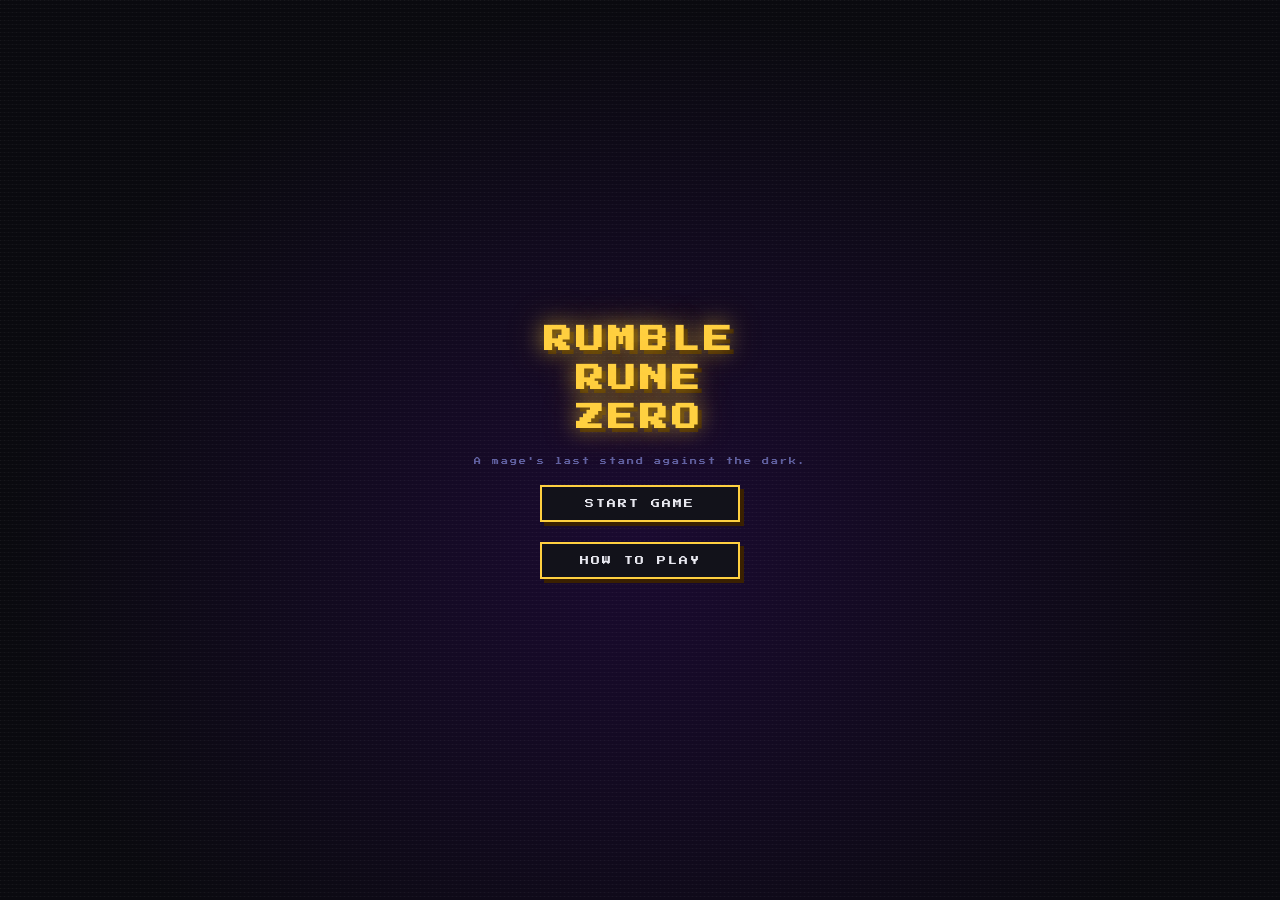
==== RumbleRuneZero.html @ 47ec1a27 "replaced the grass block with a new grass sprite design" ====
<!DOCTYPE html>
<html lang="en">
<head>
  <meta charset="UTF-8" />
  <meta name="viewport" content="width=device-width, initial-scale=1.0" />
  <title>Rumble Rune Zero</title>
  <link href="https://fonts.googleapis.com/css2?family=Press+Start+2P&display=swap" rel="stylesheet" />
  <style>
/* ============================================================
   RUMBLE RUNE ZERO — style.css
   Aesthetic: Pixel-art dungeon, dark stone palette,
   glowing rune accents. Press Start 2P font throughout.
   ============================================================ */

/* ---------- CSS Variables ---------- */
:root {
  --bg-deep:      #0a0a0f;
  --bg-panel:     #12121a;
  --bg-border:    #2a2a3a;
  --bg-tile:      #1a1a28;

  --col-fire:     #ff6030;
  --col-water:    #30aaff;
  --col-grass:    #40d060;
  --col-dark:     #9060d0;

  --col-hp-full:  #40d060;
  --col-hp-mid:   #e0b020;
  --col-hp-low:   #e03030;
  --col-rage:     #ff2020;

  --col-gold:     #ffd040;
  --col-white:    #e8e8f0;
  --col-muted:    #6060a0;

  --font-main:    'Press Start 2P', monospace;

  --tile-size:    64px;
  --grid-size:    448px;
}

/* ---------- Reset & Base ---------- */
*, *::before, *::after { box-sizing: border-box; margin: 0; padding: 0; }

html, body {
  width: 100%; height: 100%;
  background: var(--bg-deep);
  color: var(--col-white);
  font-family: var(--font-main);
  font-size: 8px;
  image-rendering: pixelated;
  overflow: hidden;
  user-select: none;
}

/* ---------- Screen Manager ---------- */
.screen {
  position: fixed;
  inset: 0;
  display: none;
  align-items: center;
  justify-content: center;
  flex-direction: column;
}
.screen.active { display: flex; }

/* ---------- MAIN MENU ---------- */
#screen-menu {
  background:
    repeating-linear-gradient(
      0deg,
      transparent,
      transparent 3px,
      rgba(255,255,255,0.015) 3px,
      rgba(255,255,255,0.015) 4px
    ),
    radial-gradient(ellipse at 50% 60%, #1a0a30 0%, #0a0a0f 70%);
}

.menu-bg-overlay {
  position: absolute;
  inset: 0;
  background: url("data:image/svg+xml,%3Csvg width='4' height='4' viewBox='0 0 4 4' xmlns='http://www.w3.org/2000/svg'%3E%3Crect width='1' height='1' fill='rgba(255,255,255,0.04)'/%3E%3C/svg%3E")
    repeat;
  pointer-events: none;
}

.menu-content {
  position: relative;
  text-align: center;
  display: flex;
  flex-direction: column;
  align-items: center;
  gap: 20px;
}

.game-title {
  font-size: 28px;
  line-height: 1.4;
  color: var(--col-gold);
  text-shadow:
    0 0 20px rgba(255, 208, 64, 0.6),
    0 0 40px rgba(255, 208, 64, 0.3),
    4px 4px 0 #3a2000;
  letter-spacing: 4px;
  animation: title-pulse 3s ease-in-out infinite;
}

@keyframes title-pulse {
  0%, 100% { text-shadow: 0 0 20px rgba(255,208,64,0.6), 0 0 40px rgba(255,208,64,0.3), 4px 4px 0 #3a2000; }
  50%       { text-shadow: 0 0 30px rgba(255,208,64,0.9), 0 0 60px rgba(255,208,64,0.5), 4px 4px 0 #3a2000; }
}

.menu-subtitle {
  font-size: 7px;
  color: var(--col-muted);
  letter-spacing: 2px;
}

/* ---------- Pixel Buttons ---------- */
.btn-pixel {
  font-family: var(--font-main);
  font-size: 9px;
  color: var(--col-white);
  background: var(--bg-panel);
  border: 2px solid var(--col-gold);
  padding: 12px 24px;
  cursor: pointer;
  letter-spacing: 2px;
  box-shadow: 4px 4px 0 #3a2000;
  transition: transform 0.05s, box-shadow 0.05s;
  image-rendering: pixelated;
  min-width: 200px;
}
.btn-pixel:hover {
  background: #1e1a08;
  color: var(--col-gold);
  transform: translate(-2px, -2px);
  box-shadow: 6px 6px 0 #3a2000;
}
.btn-pixel:active {
  transform: translate(2px, 2px);
  box-shadow: 2px 2px 0 #3a2000;
}
.btn-pixel.secondary {
  border-color: var(--col-muted);
  box-shadow: 4px 4px 0 #1a1a2a;
  font-size: 8px;
}
.btn-pixel.secondary:hover {
  color: var(--col-muted);
  background: #0e0e18;
  box-shadow: 6px 6px 0 #1a1a2a;
}

/* ---------- HOW TO PLAY ---------- */
#screen-howto { background: var(--bg-deep); }

.howto-box {
  background: var(--bg-panel);
  border: 2px solid var(--bg-border);
  padding: 32px;
  max-width: 540px;
  width: 90%;
  box-shadow: 6px 6px 0 #000;
  display: flex;
  flex-direction: column;
  gap: 20px;
}

.section-title {
  font-size: 12px;
  color: var(--col-gold);
  letter-spacing: 3px;
  text-align: center;
}

.howto-list {
  list-style: none;
  display: flex;
  flex-direction: column;
  gap: 12px;
  line-height: 1.8;
  font-size: 7px;
  color: #b0b0c8;
}
.howto-list li::before { content: "▸ "; color: var(--col-gold); }

.highlight        { color: var(--col-gold); }
.highlight.fire   { color: var(--col-fire); }
.highlight.water  { color: var(--col-water); }
.highlight.grass  { color: var(--col-grass); }
.highlight.dark   { color: var(--col-dark); }
.highlight.rage   { color: var(--col-rage); }

/* ---------- GAMEPLAY SCREEN ---------- */
#screen-game {
  flex-direction: column;
  justify-content: flex-start;
  align-items: center;
  padding: 8px 0;
  gap: 6px;
  overflow-y: auto;
  background:
    repeating-linear-gradient(
      90deg,
      transparent,
      transparent 63px,
      rgba(255,255,255,0.015) 63px,
      rgba(255,255,255,0.015) 64px
    ),
    repeating-linear-gradient(
      0deg,
      transparent,
      transparent 63px,
      rgba(255,255,255,0.015) 63px,
      rgba(255,255,255,0.015) 64px
    ),
    var(--bg-deep);
}

/* -- Monster Area -- */
#monster-area {
  width: min(calc(var(--grid-size) + 84px), 96vw);
  background: var(--bg-panel);
  border: 2px solid var(--bg-border);
  padding: 8px 12px;
  display: flex;
  flex-direction: column;
  gap: 5px;
  position: relative;
  box-shadow: 0 4px 0 #000;
}

#monster-info {
  display: flex;
  align-items: center;
  gap: 10px;
}

#monster-name {
  font-size: clamp(7px, 2vw, 10px);
  color: var(--col-white);
  letter-spacing: 2px;
  transition: color 0.3s;
}
#monster-name.rage { color: var(--col-rage); animation: rage-flicker 0.4s infinite; }

@keyframes rage-flicker {
  0%, 100% { opacity: 1; }
  50%       { opacity: 0.7; }
}

.type-badge {
  font-size: 6px;
  padding: 3px 6px;
  border: 1px solid currentColor;
  border-radius: 0;
  letter-spacing: 1px;
}
.type-badge.fire  { color: var(--col-fire);  background: rgba(255,96,48,0.15); }
.type-badge.water { color: var(--col-water); background: rgba(48,170,255,0.15); }
.type-badge.grass { color: var(--col-grass); background: rgba(64,208,96,0.15); }
.type-badge.dark  { color: var(--col-dark);  background: rgba(144,96,208,0.15); }

/* Monster HP Bar */
#monster-hp-bar-wrap {
  position: relative;
  width: 100%;
  height: 12px;
  background: #0d0d15;
  border: 1px solid var(--bg-border);
}
#monster-hp-bar {
  height: 100%;
  width: 100%;
  background: var(--col-hp-full);
  transition: width 0.25s ease, background-color 0.25s;
}
#monster-hp-text {
  position: absolute;
  right: 4px;
  top: 50%;
  transform: translateY(-50%);
  font-size: 6px;
  color: var(--col-white);
  text-shadow: 1px 1px 0 #000;
}

/* Monster Sprite */
#monster-sprite-wrap {
  display: flex;
  justify-content: center;
  padding: 2px 0;
}
#monster-canvas {
  image-rendering: pixelated;
  width: 80px;
  height: 80px;
}

/* Mage HP (now inside monster-area) */
#mage-hp-section {
  display: flex;
  flex-direction: column;
  gap: 3px;
}
#mage-hp-bar-wrap {
  position: relative;
  width: 100%;
  height: 12px;
  background: #0d0d15;
  border: 1px solid var(--bg-border);
}
#mage-hp-bar {
  height: 100%;
  width: 100%;
  background: var(--col-hp-full);
  transition: width 0.25s ease, background-color 0.25s;
}
#mage-hp-text {
  position: absolute;
  right: 4px;
  top: 50%;
  transform: translateY(-50%);
  font-size: 6px;
  color: var(--col-white);
  text-shadow: 1px 1px 0 #000;
}

/* Rage Indicator */
#rage-indicator {
  position: absolute;
  top: 8px;
  right: 10px;
  font-size: 7px;
  color: var(--col-rage);
  animation: rage-flicker 0.4s infinite;
}

/* -- Game Center: grid + tome panel side by side -- */
#game-center {
  display: flex;
  flex-direction: row;
  align-items: flex-start;
  gap: 6px;
}

/* -- Tome Panel (left of grid, vertical) -- */
#tome-panel {
  display: flex;
  flex-direction: column;
  gap: 6px;
  align-items: center;
}

#tome-slots {
  display: flex;
  flex-direction: column;
  gap: 6px;
}

.tome-slot {
  width: 72px;
  height: 72px;
  border: 2px dashed var(--bg-border);
  display: flex;
  align-items: center;
  justify-content: center;
  cursor: pointer;
  transition: border-color 0.15s, background 0.15s;
  position: relative;
  font-size: 6px;
  color: var(--col-muted);
  text-align: center;
  padding: 4px;
  line-height: 1.6;
  background: var(--bg-panel);
  box-shadow: 2px 2px 0 #000;
}
.tome-slot:empty::after { content: "EMPTY"; }
.tome-slot.filled {
  border-style: solid;
  border-color: var(--col-gold);
  background: rgba(255,208,64,0.07);
  color: var(--col-gold);
}
.tome-slot.filled:hover {
  background: rgba(255,208,64,0.15);
  border-color: #fff;
}

/* -- Grid -- */
#grid-wrap {
  position: relative;
  border: 2px solid var(--bg-border);
  box-shadow: 0 0 20px rgba(144,96,208,0.15), 0 4px 0 #000;
  /* Scale grid to fit screen width, leaving room for tome panel */
  width: min(448px, calc(96vw - 84px));
  height: min(448px, calc(96vw - 84px));
}
#grid-canvas {
  display: block;
  image-rendering: pixelated;
  cursor: pointer;
  width: 100%;
  height: 100%;
}

.label {
  font-size: 6px;
  color: var(--col-muted);
  letter-spacing: 2px;
}
#phase2-ui {
  display: flex;
  flex-direction: column;
  align-items: center;
  gap: 10px;
  padding: 10px 14px;
  background: rgba(144, 96, 208, 0.12);
  border: 2px solid var(--col-dark);
  animation: phase2-pulse 1s ease-in-out infinite;
  width: 100%;
}
#phase2-ui.hidden { display: none; }

@keyframes phase2-pulse {
  0%, 100% { border-color: var(--col-dark); box-shadow: 0 0 8px rgba(144,96,208,0.3); }
  50%       { border-color: #c090ff;         box-shadow: 0 0 20px rgba(144,96,208,0.7); }
}

.phase2-label {
  font-size: 9px;
  color: #c090ff;
  letter-spacing: 3px;
  text-align: center;
  text-shadow: 0 0 10px rgba(144,96,208,0.8);
  animation: phase2-pulse 1s ease-in-out infinite;
}

#phase2-sequence { display: flex; gap: 10px; align-items: center; }

.seq-rune {
  width: 48px;
  height: 48px;
  border: 3px solid var(--bg-border);
  display: flex;
  align-items: center;
  justify-content: center;
  font-size: 14px;
  font-family: var(--font-main);
  font-weight: bold;
  letter-spacing: 0;
  transition: opacity 0.2s;
}
.seq-rune.fire  { border-color: var(--col-fire);  color: var(--col-fire);  background: rgba(255,96,48,0.15);  box-shadow: 0 0 8px rgba(255,96,48,0.4); }
.seq-rune.water { border-color: var(--col-water); color: var(--col-water); background: rgba(48,170,255,0.15); box-shadow: 0 0 8px rgba(48,170,255,0.4); }
.seq-rune.grass { border-color: var(--col-grass); color: var(--col-grass); background: rgba(64,208,96,0.15);  box-shadow: 0 0 8px rgba(64,208,96,0.4); }
.seq-rune.matched { opacity: 0.25; box-shadow: none; }

#phase2-progress { display: flex; gap: 8px; align-items: center; }
.progress-dot {
  width: 12px;
  height: 12px;
  border: 2px solid var(--col-dark);
  background: transparent;
  transition: background 0.2s, box-shadow 0.2s;
}
.progress-dot.filled {
  background: var(--col-dark);
  box-shadow: 0 0 8px rgba(144,96,208,0.8);
}

/* -- Grid -- */
#grid-wrap {
  position: relative;
  border: 2px solid var(--bg-border);
  box-shadow: 0 0 20px rgba(144,96,208,0.15), 0 4px 0 #000;
}
#grid-canvas {
  display: block;
  image-rendering: pixelated;
  cursor: pointer;
}

/* ---------- TOME MODAL ---------- */
.modal {
  position: fixed;
  inset: 0;
  background: rgba(0,0,0,0.75);
  display: flex;
  align-items: center;
  justify-content: center;
  z-index: 100;
}
.modal.hidden { display: none; }

.modal-box {
  background: var(--bg-panel);
  border: 2px solid var(--col-gold);
  padding: 24px;
  max-width: 360px;
  width: 90%;
  box-shadow: 6px 6px 0 #3a2000;
  display: flex;
  flex-direction: column;
  gap: 16px;
}

.modal-title {
  font-size: 10px;
  color: var(--col-gold);
  text-align: center;
  letter-spacing: 2px;
}

#tome-modal-info {
  font-size: 7px;
  color: #b0b0c8;
  line-height: 2;
  text-align: center;
}

#tome-modal-actions { display: flex; flex-direction: column; gap: 8px; }

.tome-action-btn {
  font-family: var(--font-main);
  font-size: 7px;
  padding: 8px;
  border: 1px solid var(--bg-border);
  background: var(--bg-tile);
  color: var(--col-white);
  cursor: pointer;
  text-align: left;
  letter-spacing: 1px;
  transition: background 0.1s, border-color 0.1s;
}
.tome-action-btn:hover { background: #1e1e30; border-color: var(--col-gold); }
.tome-action-btn.trash { color: var(--col-muted); }
.tome-action-btn.trash:hover { border-color: var(--col-rage); color: var(--col-rage); }

/* ---------- GAME OVER / VICTORY ---------- */
#screen-gameover, #screen-victory {
  background: radial-gradient(ellipse at center, #1a0808 0%, var(--bg-deep) 70%);
}
#screen-victory {
  background: radial-gradient(ellipse at center, #0a1a08 0%, var(--bg-deep) 70%);
}

.gameover-box {
  text-align: center;
  display: flex;
  flex-direction: column;
  align-items: center;
  gap: 20px;
}

.gameover-title {
  font-size: 24px;
  color: var(--col-rage);
  text-shadow: 0 0 20px rgba(224,48,48,0.6), 4px 4px 0 #3a0000;
  letter-spacing: 4px;
}
.gameover-title.gold {
  color: var(--col-gold);
  text-shadow: 0 0 20px rgba(255,208,64,0.6), 4px 4px 0 #3a2000;
}

.gameover-sub {
  font-size: 7px;
  color: var(--col-muted);
  letter-spacing: 2px;
}

/* ---------- HP Bar Color Thresholds ---------- */
.hp-bar-mid { background: var(--col-hp-mid) !important; }
.hp-bar-low { background: var(--col-hp-low) !important; }

/* ---------- Floating Damage Numbers ---------- */
.dmg-float {
  position: fixed;
  font-family: var(--font-main);
  font-size: 9px;
  pointer-events: none;
  z-index: 200;
  animation: float-up 0.8s ease-out forwards;
  text-shadow: 2px 2px 0 #000;
}
.dmg-float.super  { color: #ffee00; font-size: 11px; }
.dmg-float.resist { color: #8080a0; font-size: 7px; }
.dmg-float.heal   { color: var(--col-grass); }

@keyframes float-up {
  0%   { transform: translateY(0);    opacity: 1; }
  100% { transform: translateY(-40px); opacity: 0; }
}

/* ---------- Combo Text ---------- */
.combo-float {
  position: fixed;
  font-family: var(--font-main);
  font-size: 8px;
  color: var(--col-gold);
  pointer-events: none;
  z-index: 200;
  animation: float-up 1s ease-out forwards;
  text-shadow: 2px 2px 0 #3a2000;
}

/* ---------- Tome Drop Notification ---------- */
.tome-drop-notif {
  position: fixed;
  top: 50%;
  left: 50%;
  transform: translate(-50%, -50%);
  font-family: var(--font-main);
  font-size: 8px;
  color: var(--col-gold);
  background: var(--bg-panel);
  border: 2px solid var(--col-gold);
  padding: 10px 20px;
  z-index: 300;
  animation: notif-show 1.5s ease-out forwards;
  text-align: center;
  box-shadow: 4px 4px 0 #3a2000;
  pointer-events: none;
}

@keyframes notif-show {
  0%   { opacity: 0; transform: translate(-50%, -60%); }
  20%  { opacity: 1; transform: translate(-50%, -50%); }
  80%  { opacity: 1; transform: translate(-50%, -50%); }
  100% { opacity: 0; transform: translate(-50%, -40%); }
}

/* ---------- Utility ---------- */
.hidden { display: none !important; }
::-webkit-scrollbar { width: 4px; }
::-webkit-scrollbar-track { background: var(--bg-deep); }
::-webkit-scrollbar-thumb { background: var(--bg-border); }
  </style>
</head>
<body>

  <!-- ===================== MAIN MENU SCREEN ===================== -->
  <div id="screen-menu" class="screen active">
    <div class="menu-bg-overlay"></div>
    <div class="menu-content">
      <h1 class="game-title">RUMBLE<br>RUNE<br>ZERO</h1>
      <p class="menu-subtitle">A mage's last stand against the dark.</p>
      <button class="btn-pixel" id="btn-start">START GAME</button>
      <button class="btn-pixel" id="btn-howto">HOW TO PLAY</button>
    </div>
  </div>

  <!-- ===================== HOW TO PLAY SCREEN ===================== -->
  <div id="screen-howto" class="screen">
    <div class="howto-box">
      <h2 class="section-title">HOW TO PLAY</h2>
      <ul class="howto-list">
        <li>Swap adjacent runes to match 3 or more.</li>
        <li>Matches deal damage based on rune type vs monster type.</li>
        <li>Chaining cascades may drop <span class="highlight">Tomes</span>.</li>
        <li>Monster attacks on a timer — survive and clear the dungeon.</li>
        <li>Comboing the monster triggers <span class="highlight rage">RAGE MODE</span>.</li>
        <li>Tomes are one-use spells. You can hold up to 4.</li>
        <li><span class="highlight">OVERGROW</span> converts Dark→Grass &amp; heals 1/5 HP.</li>
        <li><span class="highlight">TIDAL RUIN</span> treats Dark as Water &amp; removes Rage.</li>
        <li><span class="highlight fire">Fire</span> beats Grass &nbsp;|&nbsp;
            <span class="highlight grass">Grass</span> beats Water &nbsp;|&nbsp;
            <span class="highlight water">Water</span> beats Fire</li>
        <li><span class="highlight dark">Dark</span> is only super-effective vs Dark.</li>
      </ul>
      <button class="btn-pixel" id="btn-back">BACK</button>
    </div>
  </div>

  <!-- ===================== GAMEPLAY SCREEN ===================== -->
  <div id="screen-game" class="screen">

    <div id="monster-area">
      <div id="monster-info">
        <span id="monster-name">???</span>
        <span id="monster-type-badge" class="type-badge">???</span>
      </div>
      <div id="monster-hp-bar-wrap">
        <div id="monster-hp-bar"></div>
        <span id="monster-hp-text">--/--</span>
      </div>

      <div id="phase2-ui" class="hidden">
        <span class="phase2-label">SEQUENCE:</span>
        <div id="phase2-sequence"></div>
        <div id="phase2-progress"></div>
      </div>

      <div id="monster-sprite-wrap">
        <canvas id="monster-canvas" width="80" height="80"></canvas>
      </div>

      <!-- Mage HP now lives here so it's always visible -->
      <div id="mage-hp-section">
        <span class="label">MAGE HP</span>
        <div id="mage-hp-bar-wrap">
          <div id="mage-hp-bar"></div>
          <span id="mage-hp-text">--/--</span>
        </div>
      </div>

      <!-- Hidden until rage mode triggers -->
      <div id="rage-indicator" class="hidden">⚡ RAGE MODE</div>
    </div>

    <!-- Grid + Tomes side by side -->
    <div id="game-center">

      <!-- Tome panel left of grid, vertical -->
      <div id="tome-panel">
        <span class="label">TOMES</span>
        <div id="tome-slots">
          <div class="tome-slot" data-index="0"></div>
          <div class="tome-slot" data-index="1"></div>
          <div class="tome-slot" data-index="2"></div>
          <div class="tome-slot" data-index="3"></div>
        </div>
      </div>

      <div id="grid-wrap">
        <canvas id="grid-canvas" width="448" height="448"></canvas>
      </div>

    </div>

  </div>

  <!-- ===================== TOME PICKUP MODAL ===================== -->
  <div id="tome-modal" class="modal hidden">
    <div class="modal-box">
      <h3 class="modal-title">TOME FOUND!</h3>
      <div id="tome-modal-info"></div>
      <div id="tome-modal-actions"></div>
    </div>
  </div>

  <!-- ===================== GAME OVER SCREEN ===================== -->
  <div id="screen-gameover" class="screen">
    <div class="gameover-box">
      <h2 class="gameover-title">YOU FELL.</h2>
      <p class="gameover-sub">The darkness consumed the mage.</p>
      <button class="btn-pixel" id="btn-retry">TRY AGAIN</button>
      <button class="btn-pixel secondary" id="btn-menu">MAIN MENU</button>
    </div>
  </div>

  <!-- ===================== VICTORY SCREEN ===================== -->
  <div id="screen-victory" class="screen">
    <div class="gameover-box victory">
      <h2 class="gameover-title gold">VICTORY!</h2>
      <p class="gameover-sub">The runes answered your call.</p>
      <button class="btn-pixel" id="btn-retry-win">PLAY AGAIN</button>
      <button class="btn-pixel secondary" id="btn-menu-win">MAIN MENU</button>
    </div>
  </div>

  <script>
  // ============================================================
  //  combat.js
  // ============================================================

  const TYPE_CHART = {
    fire:  { fire: 1.0, water: 0.7, grass: 1.3, dark: 1.0 },
    water: { fire: 1.3, water: 1.0, grass: 0.7, dark: 1.0 },
    grass: { fire: 0.7, water: 1.3, grass: 1.0, dark: 1.0 },
    dark:  { fire: 1.0, water: 1.0, grass: 1.0, dark: 1.3 },
  };

  function getTypeMultiplier(runeType, monsterType) {
    if (TYPE_CHART[runeType] && TYPE_CHART[runeType][monsterType] !== undefined) {
      return TYPE_CHART[runeType][monsterType];
    }
    return 1.0;
  }

  const MONSTER_DATA = [
    {
      id: "ember_sprite",
      name: "EMBER SPRITE",
      type: "fire",
      hp: 15,
      damage: 2,
      attackInterval: 5000,
      spriteColor: "#ff6030",
      isBoss: false,
      isMinion: false,
    },
    {
      id: "marsh_toad",
      name: "MARSH TOAD",
      type: "water",
      hp: 25,
      damage: 3,
      attackInterval: 6000,
      spriteColor: "#30aaff",
      isBoss: false,
      isMinion: false,
    },
    {
      id: "briar_wolf",
      name: "BRIAR WOLF",
      type: "grass",
      hp: 14,
      damage: 4,
      attackInterval: 3500,
      spriteColor: "#40d060",
      isBoss: false,
      isMinion: false,
    },
    {
      id: "cinder_golem",
      name: "CINDER GOLEM",
      type: "fire",
      hp: 20,
      damage: 3,
      attackInterval: 4500,
      spriteColor: "#e05020",
      isBoss: false,
      isMinion: false,
    },
    {
      id: "shade_wraith",
      name: "SHADE WRAITH",
      type: "dark",
      hp: 18,
      damage: 3,
      attackInterval: 4000,
      spriteColor: "#9060d0",
      isBoss: false,
      isMinion: true,
    },
    {
      id: "void_sovereign",
      name: "VOID SOVEREIGN",
      type: "dark",
      hp: 45,
      damage: 4,
      attackInterval: 4500,
      spriteColor: "#6030a0",
      isBoss: true,
      isMinion: false,
    },
  ];

  const CombatState = {
    monsterIndex: 0,
    monster: null,
    mageHp: 50,
    mageMaxHp: 50,
    attackTimer: null,
    isRageMode: false,
    comboHits: 0,
    RAGE_COMBO_THRESHOLD: 5,
    RAGE_SPEED_MULTIPLIER: 0.70,
    isPhase2: false,
  };

  function loadMonster(index) {
    const data = MONSTER_DATA[index];
    CombatState.monsterIndex = index;
    CombatState.monster = { ...data, currentHp: data.hp };
    CombatState.isRageMode = false;
    CombatState.comboHits = 0;
    CombatState.isPhase2 = false;
  }

  function dealDamageToMonster(matchCount, runeType) {
    const monster = CombatState.monster;
    if (!monster) return null;

    let baseDamage = matchCount - 2;
    let effectiveRuneType = runeType;

    if (CombatState.isPhase2 && runeType === "dark") {
      return { damage: 0, multiplier: 0, immune: true };
    }

    let multiplier = getTypeMultiplier(effectiveRuneType, monster.type);
    let finalDamage = Math.max(1, Math.round(baseDamage * multiplier));

    monster.currentHp = Math.max(0, monster.currentHp - finalDamage);
    CombatState.comboHits++;
    checkRageMode();

    if (monster.isBoss && !CombatState.isPhase2 && monster.currentHp <= monster.hp / 2) {
      triggerPhase2();
    }

    return {
      damage: finalDamage,
      multiplier,
      isSuper: multiplier > 1.0,
      isResist: multiplier < 1.0,
      monsterDead: monster.currentHp <= 0,
      phase2Triggered: CombatState.isPhase2,
    };
  }

  function dealDamageToMage() {
    const dmg = CombatState.monster ? CombatState.monster.damage : 1;
    CombatState.mageHp = Math.max(0, CombatState.mageHp - dmg);
    return { damage: dmg, mageDead: CombatState.mageHp <= 0 };
  }

  function checkRageMode() {
    if (!CombatState.isRageMode && CombatState.comboHits >= CombatState.RAGE_COMBO_THRESHOLD) {
      CombatState.isRageMode = true;
      restartAttackTimer(true);
      if (window.UI) window.UI.updateRageIndicator();
    }
  }

  function resetCombo() {
    CombatState.comboHits = 0;
  }

  function startAttackTimer(onAttack) {
    stopAttackTimer();
    const interval = CombatState.monster ? CombatState.monster.attackInterval : 4000;
    CombatState.attackTimer = setInterval(() => {
      const result = dealDamageToMage();
      onAttack(result);
    }, interval);
  }

  function restartAttackTimer(isRage, onAttack) {
    stopAttackTimer();
    if (!CombatState.monster) return;
    let interval = CombatState.monster.attackInterval;
    if (isRage) interval = Math.round(interval * CombatState.RAGE_SPEED_MULTIPLIER);
    const cb = onAttack || window._onMonsterAttack;
    if (!cb) return;
    CombatState.attackTimer = setInterval(() => {
      const result = dealDamageToMage();
      cb(result);
    }, interval);
  }

  function stopAttackTimer() {
    if (CombatState.attackTimer) {
      clearInterval(CombatState.attackTimer);
      CombatState.attackTimer = null;
    }
  }

  function triggerPhase2() {
    CombatState.isPhase2 = true;
    Boss.startPhase2();
  }

  function isLastMonster() {
    return CombatState.monsterIndex >= MONSTER_DATA.length - 1;
  }

  function nextMonsterIndex() {
    return CombatState.monsterIndex + 1;
  }

  // ============================================================
  //  tomes.js
  // ============================================================

  const TOME_DEFS = {
    burnout: {
      id: "burnout",
      name: "BURNOUT",
      desc: "Converts all Grass runes to Dark.",
      effect(grid) {
        const changed = [];
        for (let r = 0; r < grid.length; r++) {
          for (let c = 0; c < grid[r].length; c++) {
            if (grid[r][c].type === "grass") {
              grid[r][c].type = "dark";
              changed.push({ r, c });
            }
          }
        }
        return changed;
      },
    },
    overgrow: {
      id: "overgrow",
      name: "OVERGROW",
      desc: "Each Grass rune converts Dark runes in its 3x3 area to Grass. Heals 1/5 of max HP.",
      effect(grid) {
        const ROWS = grid.length;
        const COLS = grid[0].length;
        const changed = [];
        const grassPositions = [];
        for (let r = 0; r < ROWS; r++)
          for (let c = 0; c < COLS; c++)
            if (grid[r][c].type === "grass") grassPositions.push({ r, c });

        for (const pos of grassPositions) {
          for (let dr = -1; dr <= 1; dr++) {
            for (let dc = -1; dc <= 1; dc++) {
              if (dr === 0 && dc === 0) continue;
              const nr = pos.r + dr;
              const nc = pos.c + dc;
              if (nr >= 0 && nr < ROWS && nc >= 0 && nc < COLS) {
                if (grid[nr][nc].type === "dark") {
                  grid[nr][nc].type = "grass";
                  if (!changed.find(x => x.r === nr && x.c === nc))
                    changed.push({ r: nr, c: nc });
                }
              }
            }
          }
        }
        // Heal 1/5 of max HP, capped at max
        const healAmount = Math.floor(CombatState.mageMaxHp / 5);
        CombatState.mageHp = Math.min(CombatState.mageMaxHp, CombatState.mageHp + healAmount);
        if (window.UI) window.UI.updateMageHp();
        return changed;
      },
    },
    tidal_ruin: {
      id: "tidal_ruin",
      name: "TIDAL RUIN",
      desc: "Dark runes deal damage as Water this turn. Removes Rage Mode.",
      effect(_grid) {
        TomeState.tidalRuinActive = true;
        // Remove rage mode and restart attack timer at normal speed
        if (CombatState.isRageMode) {
          CombatState.isRageMode = false;
          CombatState.comboHits = 0;
          restartAttackTimer(false);
          if (window.UI) window.UI.updateRageIndicator();
        }
        return [];
      },
    },
    shadow_shock: {
      id: "shadow_shock",
      name: "SHADOW SHOCK",
      desc: "Dark runes deal 2x damage if monster is below 50% HP.",
      effect(_grid) { TomeState.shadowShockActive = true; return []; },
    },
  };

  const TomeInventory = {
    slots: [null, null, null, null],
    hasRoom() { return this.slots.some(s => s === null); },
    add(tomeId) {
      const idx = this.slots.indexOf(null);
      if (idx === -1) return -1;
      this.slots[idx] = tomeId;
      return idx;
    },
    remove(slotIndex) { this.slots[slotIndex] = null; },
    replace(slotIndex, tomeId) { this.slots[slotIndex] = tomeId; },
    use(slotIndex, grid) {
      const tomeId = this.slots[slotIndex];
      if (!tomeId) return null;
      const def = TOME_DEFS[tomeId];
      if (!def) return null;
      const changed = def.effect(grid);
      this.remove(slotIndex);
      return { changed, tomeId };
    },
  };

  const TomeState = {
    tidalRuinActive: false,
    shadowShockActive: false,
    resetMatchFlags() {
      this.tidalRuinActive = false;
      this.shadowShockActive = false;
    },
  };

  const ALL_TOME_IDS = Object.keys(TOME_DEFS);

  function rollTomeDrop(reason) {
    let chance = 0;
    if (reason === "kill")    chance = 0.60;
    if (reason === "cascade") chance = 0.25;
    if (Math.random() < chance)
      return ALL_TOME_IDS[Math.floor(Math.random() * ALL_TOME_IDS.length)];
    return null;
  }

  // ============================================================
  //  boss.js
  // ============================================================

  const PHASE2_RUNE_POOL = ["fire", "water", "grass"];

  const Phase2State = {
    active: false,
    sequence: [],
    progress: 0,
  };

  function startPhase2() {
    Phase2State.active = true;
    Phase2State.progress = 0;
    Phase2State.sequence = generateSequence();
  }

  function generateSequence() {
    const seq = [];
    for (let i = 0; i < 3; i++)
      seq.push(PHASE2_RUNE_POOL[Math.floor(Math.random() * PHASE2_RUNE_POOL.length)]);
    return seq;
  }

  function handlePhase2Match(runeType, matchCount) {
    if (!Phase2State.active) return null;
    if (runeType === "dark")
      return { damage: 0, immune: true, sequenceAdvanced: false, sequenceComplete: false };

    const expected = Phase2State.sequence[Phase2State.progress];
    if (runeType !== expected)
      return { damage: 0, wrongRune: true, sequenceAdvanced: false, sequenceComplete: false };

    Phase2State.progress++;
    const damage = Math.max(1, matchCount - 2);

    if (Phase2State.progress >= Phase2State.sequence.length) {
      Phase2State.progress = 0;
      Phase2State.sequence = generateSequence();
      return { damage, sequenceAdvanced: true, sequenceComplete: true, newSequence: Phase2State.sequence };
    }
    return { damage, sequenceAdvanced: true, sequenceComplete: false };
  }

  function getPhase2Sequence() { return Phase2State.sequence; }
  function getPhase2Progress() { return Phase2State.progress; }
  function isPhase2Active()     { return Phase2State.active; }

  const Boss = { startPhase2, handlePhase2Match, getPhase2Sequence, getPhase2Progress, isPhase2Active };

  // ============================================================
  //  match.js
  // ============================================================

  function findAllMatches(grid) {
    const ROWS = grid.length;
    const COLS = grid[0].length;
    const matched = new Set();

    for (let r = 0; r < ROWS; r++) {
      let run = 1;
      for (let c = 1; c < COLS; c++) {
        const cur  = grid[r][c];
        const prev = grid[r][c - 1];
        if (cur && prev && cur.type === prev.type) {
          run++;
        } else {
          if (run >= 3) for (let k = c - run; k < c; k++) matched.add(`${r},${k}`);
          run = 1;
        }
      }
      if (run >= 3) for (let k = COLS - run; k < COLS; k++) matched.add(`${r},${k}`);
    }

    for (let c = 0; c < COLS; c++) {
      let run = 1;
      for (let r = 1; r < ROWS; r++) {
        const cur  = grid[r][c];
        const prev = grid[r - 1][c];
        if (cur && prev && cur.type === prev.type) {
          run++;
        } else {
          if (run >= 3) for (let k = r - run; k < r; k++) matched.add(`${k},${c}`);
          run = 1;
        }
      }
      if (run >= 3) for (let k = ROWS - run; k < ROWS; k++) matched.add(`${k},${c}`);
    }

    return matched;
  }

  function resolveMatches(grid, chainLevel = 0) {
    const matchedSet = findAllMatches(grid);
    if (matchedSet.size === 0) return null;

    const groups = {};
    for (const key of matchedSet) {
      const [r, c] = key.split(",").map(Number);
      const t = grid[r][c].type;
      groups[t] = (groups[t] || 0) + 1;
    }

    let totalDamage = 0;
    const results = [];

    for (const [runeType, count] of Object.entries(groups)) {
      let dmg = 0;
      let resultInfo = {};

      if (CombatState.isPhase2) {
        const p2result = Boss.handlePhase2Match(runeType, count);
        if (p2result) {
          dmg = p2result.damage;
          if (dmg > 0)
            CombatState.monster.currentHp = Math.max(0, CombatState.monster.currentHp - dmg);
          resultInfo = { ...p2result, runeType, count };
        }
      } else {
        let effectiveType = runeType;
        if (TomeState.tidalRuinActive && runeType === "dark") effectiveType = "water";

        const raw = dealDamageToMonster(count, effectiveType);
        if (!raw) continue;

        let finalDmg = raw.damage;
        if (
          TomeState.shadowShockActive &&
          runeType === "dark" &&
          CombatState.monster.currentHp <= CombatState.monster.hp / 2
        ) {
          finalDmg *= 2;
          CombatState.monster.currentHp = Math.max(0, CombatState.monster.currentHp - finalDmg / 2);
        }

        dmg = finalDmg;
        resultInfo = { ...raw, damage: dmg, runeType, count };
      }

      totalDamage += dmg;
      results.push(resultInfo);
    }

    for (const key of matchedSet) {
      const [r, c] = key.split(",").map(Number);
      grid[r][c] = null;
    }

    TomeState.resetMatchFlags();

    let tomeDrop = null;
    if (chainLevel > 0) tomeDrop = rollTomeDrop("cascade");

    return {
      totalDamage,
      matchedPositions: [...matchedSet].map(k => {
        const [r, c] = k.split(",").map(Number);
        return { r, c };
      }),
      groups,
      results,
      chainLevel,
      tomeDrop,
    };
  }

  // ============================================================
  //  grid.js
  // ============================================================

  const GRID_ROWS = 7;
  const GRID_COLS = 7;
  const TILE_SIZE = 64;

  const RUNE_COLORS = { fire: "#ff6030", water: "#30aaff", grass: "#40d060", dark: "#9060d0" };
  const RUNE_LABELS = { fire: "F", water: "W", grass: "G", dark: "D" };

  const GridState = {
    grid: [],
    selectedCell: null,
    isLocked: false,
    canvas: null,
    ctx: null,
  };

  function initGrid(canvasEl) {
    // Remove old click listeners by cloning the canvas
    const newCanvas = canvasEl.cloneNode(true);
    canvasEl.parentNode.replaceChild(newCanvas, canvasEl);

    GridState.canvas = newCanvas;
    GridState.ctx = newCanvas.getContext("2d");
    GridState.grid = createGrid();
    GridState.selectedCell = null;
    GridState.isLocked = false;

    resolveStartingMatches();
    drawGrid();
    GridState.canvas.addEventListener("click", onGridClick);
  }

  function createGrid() {
    const g = [];
    for (let r = 0; r < GRID_ROWS; r++) {
      g[r] = [];
      for (let c = 0; c < GRID_COLS; c++) g[r][c] = { type: randomRune() };
    }
    return g;
  }

  function randomRune() {
    const roll = Math.random();
    if (roll < 0.10) return "dark";
    const normals = ["fire", "water", "grass"];
    return normals[Math.floor(Math.random() * normals.length)];
  }

  // Returns a random rune type that won't immediately form a match
  // at position (r, c) given the current grid state.
  // It checks the two neighbours to the left and the two above —
  // if both are the same type, that type is excluded from the pool.
  // Falls back to fully random if every type is excluded (very rare).
  function safeRune(grid, r, c) {
    const ALL_TYPES = ["fire", "water", "grass", "dark"];
    const DARK_CHANCE = 0.10;

    // Build a set of types that would create an immediate 3-in-a-row
    const forbidden = new Set();

    // Check horizontal: if the two tiles to the left match each other
    if (c >= 2) {
      const l1 = grid[r][c - 1];
      const l2 = grid[r][c - 2];
      if (l1 && l2 && l1.type === l2.type) forbidden.add(l1.type);
    }

    // Check vertical: if the two tiles above match each other
    if (r >= 2) {
      const u1 = grid[r - 1][c];
      const u2 = grid[r - 2][c];
      if (u1 && u2 && u1.type === u2.type) forbidden.add(u1.type);
    }

    // Build allowed pool, respecting dark's lower spawn rate
    let pool = ALL_TYPES.filter(t => !forbidden.has(t));

    // If nothing is forbidden just use normal weighted random
    if (pool.length === ALL_TYPES.length) return randomRune();

    // If everything is forbidden (shouldn't happen with 4 types) fall back
    if (pool.length === 0) return randomRune();

    // Weighted pick: dark gets weight 1, others get weight ~3 each
    // so dark stays roughly 10% even after filtering
    const weighted = [];
    for (const t of pool) {
      if (t === "dark") weighted.push(t);           // weight 1
      else weighted.push(t, t, t);                   // weight 3
    }
    return weighted[Math.floor(Math.random() * weighted.length)];
  }

  function resolveStartingMatches() {
    let found = true;
    while (found) {
      const matched = findAllMatches(GridState.grid);
      if (matched.size === 0) { found = false; break; }
      for (const key of matched) {
        const [r, c] = key.split(",").map(Number);
        GridState.grid[r][c] = { type: randomRune() };
      }
    }
  }

  function drawGrid() {
    const { ctx, grid, selectedCell } = GridState;
    if (!ctx) return;

    ctx.clearRect(0, 0, GRID_COLS * TILE_SIZE, GRID_ROWS * TILE_SIZE);

    for (let r = 0; r < GRID_ROWS; r++) {
      for (let c = 0; c < GRID_COLS; c++) {
        const x = c * TILE_SIZE;
        const y = r * TILE_SIZE;
        const cell = grid[r][c];

        ctx.fillStyle = "#1a1a28";
        ctx.fillRect(x, y, TILE_SIZE, TILE_SIZE);
        ctx.strokeStyle = "#2a2a3a";
        ctx.lineWidth = 1;
        ctx.strokeRect(x + 0.5, y + 0.5, TILE_SIZE - 1, TILE_SIZE - 1);

        if (!cell) continue;

        // ----- Rune sprite dispatch -----
        const RUNE_DRAW_FNS = { fire: draw_rune_fire, water: draw_rune_water, grass: draw_rune_grass, dark: null };
        const runeFn = RUNE_DRAW_FNS[cell.type];
        if (runeFn) {
          runeFn(ctx, x, y, TILE_SIZE);
        } else {
          const padding = 6;
          ctx.fillStyle = RUNE_COLORS[cell.type] || "#888";
          ctx.fillRect(x + padding, y + padding, TILE_SIZE - padding * 2, TILE_SIZE - padding * 2);
          ctx.fillStyle = "rgba(0,0,0,0.25)";
          ctx.fillRect(x + padding + 2, y + padding + 2, TILE_SIZE - padding * 2 - 4, TILE_SIZE - padding * 2 - 4);
          ctx.fillStyle = "#fff";
          ctx.font = "bold 16px 'Press Start 2P', monospace";
          ctx.textAlign = "center";
          ctx.textBaseline = "middle";
          ctx.fillText(RUNE_LABELS[cell.type] || "?", x + TILE_SIZE / 2, y + TILE_SIZE / 2);
        }
        // ----- End rune sprite dispatch -----

        if (selectedCell && selectedCell.r === r && selectedCell.c === c) {
          ctx.strokeStyle = "#ffd040";
          ctx.lineWidth = 3;
          ctx.strokeRect(x + 2, y + 2, TILE_SIZE - 4, TILE_SIZE - 4);
        }
      }
    }
  }

  function onGridClick(e) {
    if (GridState.isLocked) return;
    const rect = GridState.canvas.getBoundingClientRect();
    const scaleX = GridState.canvas.width / rect.width;
    const scaleY = GridState.canvas.height / rect.height;
    const mx = (e.clientX - rect.left) * scaleX;
    const my = (e.clientY - rect.top) * scaleY;
    const c = Math.floor(mx / TILE_SIZE);
    const r = Math.floor(my / TILE_SIZE);
    if (r < 0 || r >= GRID_ROWS || c < 0 || c >= GRID_COLS) return;
    handleCellClick(r, c);
  }

  function handleCellClick(r, c) {
    const { selectedCell } = GridState;

    if (!selectedCell) {
      GridState.selectedCell = { r, c };
      drawGrid();
      return;
    }
    if (selectedCell.r === r && selectedCell.c === c) {
      GridState.selectedCell = null;
      drawGrid();
      return;
    }

    const dr = Math.abs(r - selectedCell.r);
    const dc = Math.abs(c - selectedCell.c);

    if ((dr === 1 && dc === 0) || (dr === 0 && dc === 1)) {
      attemptSwap(selectedCell.r, selectedCell.c, r, c);
      GridState.selectedCell = null;
    } else {
      GridState.selectedCell = { r, c };
      drawGrid();
    }
  }

  function attemptSwap(r1, c1, r2, c2) {
    const grid = GridState.grid;
    const tmp = grid[r1][c1];
    grid[r1][c1] = grid[r2][c2];
    grid[r2][c2] = tmp;

    const matches = findAllMatches(grid);
    if (matches.size === 0) {
      const tmp2 = grid[r1][c1];
      grid[r1][c1] = grid[r2][c2];
      grid[r2][c2] = tmp2;
      drawGrid();
      return;
    }

    GridState.isLocked = true;
    drawGrid();
    runCascadeLoop(0);
  }

  async function runCascadeLoop(chainLevel) {
    if (window.isGameOver) { GridState.isLocked = false; return; }

    const result = resolveMatches(GridState.grid, chainLevel);
    if (!result) {
      GridState.isLocked = false;
      drawGrid();
      return;
    }

    drawGridWithHighlights(result.matchedPositions);
    await sleep(250);

    if (window.isGameOver) { GridState.isLocked = false; return; }

    applyGravity();
    refillGrid();
    drawGrid();
    await sleep(150);

    if (window.isGameOver) { GridState.isLocked = false; return; }

    UI.onMatchResult(result);

    if (CombatState.monster && CombatState.monster.currentHp <= 0) {
      GridState.isLocked = false;
      window.onMonsterDefeated(result);
      return;
    }

    if (result.tomeDrop && !window.isGameOver) {
      await handleTomeDrop(result.tomeDrop);
    }

    if (window.isGameOver) { GridState.isLocked = false; return; }

    runCascadeLoop(chainLevel + 1);
  }

  async function handleTomeDrop(tomeId) {
    return new Promise(resolve => {
      window._resolveTomeDecision = resolve;
      UI.showTomeDrop(tomeId);
    });
  }

  function drawGridWithHighlights(positions) {
    drawGrid();
    const ctx = GridState.ctx;
    for (const { r, c } of positions) {
      const x = c * TILE_SIZE;
      const y = r * TILE_SIZE;
      ctx.fillStyle = "rgba(255,255,255,0.45)";
      ctx.fillRect(x, y, TILE_SIZE, TILE_SIZE);
    }
  }

  function applyGravity() {
    const grid = GridState.grid;
    for (let c = 0; c < GRID_COLS; c++) {
      const tiles = [];
      for (let r = GRID_ROWS - 1; r >= 0; r--)
        if (grid[r][c] !== null) tiles.push(grid[r][c]);
      for (let r = GRID_ROWS - 1; r >= 0; r--)
        grid[r][c] = tiles.shift() || null;
    }
  }

  function refillGrid() {
    const grid = GridState.grid;
    // Fill top-to-bottom so each new tile can check the ones
    // already placed above it in the same refill pass
    for (let r = 0; r < GRID_ROWS; r++)
      for (let c = 0; c < GRID_COLS; c++)
        if (grid[r][c] === null) grid[r][c] = { type: safeRune(grid, r, c) };
  }

  function applyTomeEffect(changedCells) {
    drawGrid();
    const ctx = GridState.ctx;
    for (const { r, c } of changedCells) {
      const x = c * TILE_SIZE;
      const y = r * TILE_SIZE;
      ctx.fillStyle = "rgba(255,208,64,0.35)";
      ctx.fillRect(x, y, TILE_SIZE, TILE_SIZE);
    }
    setTimeout(() => {
      drawGrid();
      GridState.isLocked = true;
      runCascadeLoop(0);
    }, 400);
  }

  function sleep(ms) { return new Promise(resolve => setTimeout(resolve, ms)); }

  // ============================================================
  //  ui.js
  // ============================================================

  function showScreen(id) {
    document.querySelectorAll(".screen").forEach(s => s.classList.remove("active"));
    const target = document.getElementById(id);
    if (target) target.classList.add("active");
  }

  function updateMonsterHp() {
    const monster = CombatState.monster;
    if (!monster) return;
    const bar = document.getElementById("monster-hp-bar");
    const txt = document.getElementById("monster-hp-text");
    const pct = Math.max(0, monster.currentHp / monster.hp) * 100;
    bar.style.width = pct + "%";
    txt.textContent = `${monster.currentHp}/${monster.hp}`;
    bar.classList.remove("hp-bar-mid", "hp-bar-low");
    if (pct <= 25) bar.classList.add("hp-bar-low");
    else if (pct <= 50) bar.classList.add("hp-bar-mid");
  }

  function updateMageHp() {
    const bar = document.getElementById("mage-hp-bar");
    const txt = document.getElementById("mage-hp-text");
    const pct = Math.max(0, CombatState.mageHp / CombatState.mageMaxHp) * 100;
    bar.style.width = pct + "%";
    txt.textContent = `${CombatState.mageHp}/${CombatState.mageMaxHp}`;
    bar.classList.remove("hp-bar-mid", "hp-bar-low");
    if (pct <= 25) bar.classList.add("hp-bar-low");
    else if (pct <= 50) bar.classList.add("hp-bar-mid");
  }

  function renderMonsterInfo() {
    const monster = CombatState.monster;
    if (!monster) return;
    const nameEl  = document.getElementById("monster-name");
    const badgeEl = document.getElementById("monster-type-badge");
    nameEl.textContent = monster.name;
    nameEl.classList.toggle("rage", CombatState.isRageMode);
    badgeEl.textContent = monster.type.toUpperCase();
    badgeEl.className = `type-badge ${monster.type}`;
    updateMonsterHp();
    renderMonsterSprite();
  }

  function renderMonsterSprite() {
    const monster = CombatState.monster;
    if (!monster) return;
    const canvas = document.getElementById("monster-canvas");
    const ctx = canvas.getContext("2d");
    ctx.clearRect(0, 0, canvas.width, canvas.height);
    ctx.imageSmoothingEnabled = false;

    const drawFns = {
      ember_sprite:   draw_ember_sprite,
      marsh_toad:     draw_marsh_toad,
      briar_wolf:     draw_briar_wolf,
      cinder_golem:   draw_cinder_golem,
      shade_wraith:   draw_shade_wraith,
      void_sovereign: CombatState.isPhase2 ? draw_void_phase2 : draw_void_sovereign,
    };

    const fn = drawFns[monster.id];
    if (fn) {
      fn(ctx, 0, 0, 80);
    } else {
      // Placeholder for ember_sprite (no sprite yet)
      const color = monster.spriteColor || "#888";
      ctx.fillStyle = color;
      ctx.fillRect(20, 20, 40, 40);
      ctx.fillStyle = "#fff";
      ctx.fillRect(26, 28, 8, 8);
      ctx.fillRect(46, 28, 8, 8);
      ctx.fillStyle = "#000";
      ctx.fillRect(28, 30, 4, 4);
      ctx.fillRect(48, 30, 4, 4);
      ctx.fillRect(28, 44, 24, 4);
    }

    // Rage glow overlay
    if (CombatState.isRageMode) {
      ctx.strokeStyle = "#ff2020";
      ctx.lineWidth = 3;
      ctx.strokeRect(2, 2, 76, 76);
    }
  }

  function updateRageIndicator() {
    const el     = document.getElementById("rage-indicator");
    const nameEl = document.getElementById("monster-name");
    if (CombatState.isRageMode) {
      el.classList.remove("hidden");
      el.style.display = "";
    } else {
      el.classList.add("hidden");
      el.style.display = "none";
    }
    nameEl.classList.toggle("rage", CombatState.isRageMode);
    renderMonsterSprite();
  }

  function spawnDamageFloat(damage, multiplier, x, y) {
    const el = document.createElement("div");
    el.classList.add("dmg-float");
    let label = `-${damage}`;
    if (multiplier > 1.0) { el.classList.add("super"); label = `💥 -${damage}`; }
    else if (multiplier < 1.0 && multiplier > 0) el.classList.add("resist");
    el.textContent = label;
    el.style.left = x + "px";
    el.style.top  = y + "px";
    document.body.appendChild(el);
    el.addEventListener("animationend", () => el.remove());
  }

  function spawnMageDamageFloat(damage, x, y) {
    const el = document.createElement("div");
    el.classList.add("dmg-float");
    el.style.color = "#ff4040";
    el.textContent = `-${damage}`;
    el.style.left = x + "px";
    el.style.top  = y + "px";
    document.body.appendChild(el);
    el.addEventListener("animationend", () => el.remove());
  }

  function spawnComboFloat(chainLevel, x, y) {
    if (chainLevel < 1) return;
    const el = document.createElement("div");
    el.classList.add("combo-float");
    el.textContent = `CHAIN x${chainLevel + 1}!`;
    el.style.left = x + "px";
    el.style.top  = y + "px";
    document.body.appendChild(el);
    el.addEventListener("animationend", () => el.remove());
  }

  function onMatchResult(result) {
    if (!result) return;
    updateMonsterHp();
    const gridCanvas = document.getElementById("grid-canvas");
    const rect = gridCanvas.getBoundingClientRect();
    const cx = rect.left + rect.width / 2;
    const cy = rect.top  + rect.height / 2;
    for (const r of result.results) {
      if (r.damage > 0)
        spawnDamageFloat(r.damage, r.multiplier || 1, cx + (Math.random() * 60 - 30), cy - 20);
    }
    if (result.chainLevel > 0) spawnComboFloat(result.chainLevel, cx - 40, cy - 60);
    if (CombatState.isPhase2) updatePhase2UI();
  }

  function onMageDamage(result) {
    updateMageHp();
    const mageBar = document.getElementById("mage-hp-bar-wrap");
    const rect = mageBar.getBoundingClientRect();
    spawnMageDamageFloat(result.damage, rect.left + 20, rect.top - 20);
  }

  function showPhase2UI() {
    document.getElementById("phase2-ui").classList.remove("hidden");
    updatePhase2UI();
    // Redraw the boss sprite in its phase 2 form immediately
    renderMonsterSprite();
    // Flash a big warning so the player knows to look at the sequence
    const el = document.createElement("div");
    el.classList.add("tome-drop-notif");
    el.style.color = "#c090ff";
    el.style.borderColor = "#c090ff";
    el.style.fontSize = "10px";
    el.style.padding = "14px 28px";
    el.textContent = "⚠ PHASE 2 — MATCH THE SEQUENCE!";
    document.body.appendChild(el);
    el.addEventListener("animationend", () => el.remove());
  }

  function hidePhase2UI() {
    document.getElementById("phase2-ui").classList.add("hidden");
  }

  function updatePhase2UI() {
    const seq      = Boss.getPhase2Sequence();
    const progress = Boss.getPhase2Progress();
    const seqEl    = document.getElementById("phase2-sequence");
    const progEl   = document.getElementById("phase2-progress");

    seqEl.innerHTML = "";
    seq.forEach((type, i) => {
      const div = document.createElement("div");
      div.classList.add("seq-rune", type);
      if (i < progress) div.classList.add("matched");
      // Show full type name for readability
      div.textContent = type.toUpperCase();
      seqEl.appendChild(div);
    });

    progEl.innerHTML = "";
    for (let i = 0; i < seq.length; i++) {
      const dot = document.createElement("div");
      dot.classList.add("progress-dot");
      if (i < progress) dot.classList.add("filled");
      progEl.appendChild(dot);
    }
  }

  function renderTomeSlots() {
    document.querySelectorAll(".tome-slot").forEach((slot, i) => {
      const tomeId = TomeInventory.slots[i];
      slot.innerHTML = "";
      slot.classList.remove("filled");
      if (tomeId) {
        const def = TOME_DEFS[tomeId];
        slot.classList.add("filled");
        slot.textContent = def.name;
        slot.title = def.desc;
      }
    });
  }

  function showTomeDrop(tomeId) {
    const def = TOME_DEFS[tomeId];
    if (!def) {
      setTimeout(() => {
        if (window._resolveTomeDecision) {
          const res = window._resolveTomeDecision;
          window._resolveTomeDecision = null;
          res();
        }
      }, 0);
      return;
    }

    if (TomeInventory.hasRoom()) {
      if (window.isGameOver) {
        setTimeout(() => {
          if (window._resolveTomeDecision) {
            const res = window._resolveTomeDecision;
            window._resolveTomeDecision = null;
            res();
          }
        }, 0);
        return;
      }
      TomeInventory.add(tomeId);
      renderTomeSlots();
      showTomeNotification(`TOME: ${def.name}`);
      setTimeout(() => {
        if (window._resolveTomeDecision) {
          const res = window._resolveTomeDecision;
          window._resolveTomeDecision = null;
          res();
        }
      }, 0);
      return;
    }

    if (window.isGameOver) return;
    stopAttackTimer();

    const modal  = document.getElementById("tome-modal");
    const infoEl = document.getElementById("tome-modal-info");
    const actEl  = document.getElementById("tome-modal-actions");

    infoEl.innerHTML = `<strong>${def.name}</strong><br><br>${def.desc}`;
    actEl.innerHTML  = "";
    modal.classList.remove("hidden");

    TomeInventory.slots.forEach((slotTomeId, i) => {
      const slotDef = TOME_DEFS[slotTomeId];
      const btn = document.createElement("button");
      btn.classList.add("tome-action-btn");
      btn.textContent = `Replace slot ${i + 1}: ${slotDef ? slotDef.name : "empty"}`;
      btn.addEventListener("click", () => {
        TomeInventory.replace(i, tomeId);
        renderTomeSlots();
        closeTomeModal();
      });
      actEl.appendChild(btn);
    });

    const trashBtn = document.createElement("button");
    trashBtn.classList.add("tome-action-btn", "trash");
    trashBtn.textContent = "✕ DISCARD THIS TOME";
    trashBtn.addEventListener("click", closeTomeModal);
    actEl.appendChild(trashBtn);
  }

  function closeTomeModal() {
    document.getElementById("tome-modal").classList.add("hidden");
    startAttackTimer(window._onMonsterAttack);
    if (window._resolveTomeDecision) {
      const res = window._resolveTomeDecision;
      window._resolveTomeDecision = null;
      res();
    }
  }

  function showTomeNotification(text) {
    const el = document.createElement("div");
    el.classList.add("tome-drop-notif");
    el.textContent = text;
    document.body.appendChild(el);
    el.addEventListener("animationend", () => el.remove());
  }

  function setupTomeSlotClicks() {
    document.querySelectorAll(".tome-slot").forEach((slot, i) => {
      slot.addEventListener("click", () => {
        if (!TomeInventory.slots[i]) return;
        if (GridState.isLocked) return;
        const result = TomeInventory.use(i, GridState.grid);
        if (!result) return;
        renderTomeSlots();
        applyTomeEffect(result.changed);
        const def = TOME_DEFS[result.tomeId];
        showTomeNotification(`${def.name} USED!`);
      });
    });
  }

  window.UI = {
    showScreen,
    updateMonsterHp,
    updateMageHp,
    renderMonsterInfo,
    updateRageIndicator,
    onMatchResult,
    onMageDamage,
    showPhase2UI,
    hidePhase2UI,
    updatePhase2UI,
    renderTomeSlots,
    showTomeDrop,
    showTomeNotification,
    setupTomeSlotClicks,
  };

function draw_ember_sprite(ctx, x, y, size) {
  const sx = size / 25;
  const sy = size / 25;
  ctx.imageSmoothingEnabled = false;
  ctx.fillStyle='#a33e17';
  ctx.fillRect(x+Math.round(13*sx), y+Math.round(2*sy), Math.ceil(sx), Math.ceil(sy));
  ctx.fillRect(x+Math.round(14*sx), y+Math.round(2*sy), Math.ceil(sx), Math.ceil(sy));
  ctx.fillRect(x+Math.round(15*sx), y+Math.round(2*sy), Math.ceil(sx), Math.ceil(sy));
  ctx.fillRect(x+Math.round(22*sx), y+Math.round(2*sy), Math.ceil(sx), Math.ceil(sy));
  ctx.fillRect(x+Math.round(16*sx), y+Math.round(3*sy), Math.ceil(sx), Math.ceil(sy));
  ctx.fillRect(x+Math.round(22*sx), y+Math.round(4*sy), Math.ceil(sx), Math.ceil(sy));
  ctx.fillRect(x+Math.round(8*sx), y+Math.round(5*sy), Math.ceil(sx), Math.ceil(sy));
  ctx.fillRect(x+Math.round(20*sx), y+Math.round(5*sy), Math.ceil(sx), Math.ceil(sy));
  ctx.fillRect(x+Math.round(7*sx), y+Math.round(6*sy), Math.ceil(sx), Math.ceil(sy));
  ctx.fillRect(x+Math.round(21*sx), y+Math.round(6*sy), Math.ceil(sx), Math.ceil(sy));
  ctx.fillRect(x+Math.round(20*sx), y+Math.round(8*sy), Math.ceil(sx), Math.ceil(sy));
  ctx.fillRect(x+Math.round(15*sx), y+Math.round(10*sy), Math.ceil(sx), Math.ceil(sy));
  ctx.fillRect(x+Math.round(5*sx), y+Math.round(14*sy), Math.ceil(sx), Math.ceil(sy));
  ctx.fillRect(x+Math.round(8*sx), y+Math.round(14*sy), Math.ceil(sx), Math.ceil(sy));
  ctx.fillRect(x+Math.round(18*sx), y+Math.round(14*sy), Math.ceil(sx), Math.ceil(sy));
  ctx.fillRect(x+Math.round(4*sx), y+Math.round(15*sy), Math.ceil(sx), Math.ceil(sy));
  ctx.fillRect(x+Math.round(5*sx), y+Math.round(15*sy), Math.ceil(sx), Math.ceil(sy));
  ctx.fillRect(x+Math.round(6*sx), y+Math.round(15*sy), Math.ceil(sx), Math.ceil(sy));
  ctx.fillRect(x+Math.round(8*sx), y+Math.round(15*sy), Math.ceil(sx), Math.ceil(sy));
  ctx.fillRect(x+Math.round(9*sx), y+Math.round(15*sy), Math.ceil(sx), Math.ceil(sy));
  ctx.fillRect(x+Math.round(12*sx), y+Math.round(15*sy), Math.ceil(sx), Math.ceil(sy));
  ctx.fillRect(x+Math.round(14*sx), y+Math.round(15*sy), Math.ceil(sx), Math.ceil(sy));
  ctx.fillRect(x+Math.round(18*sx), y+Math.round(15*sy), Math.ceil(sx), Math.ceil(sy));
  ctx.fillRect(x+Math.round(19*sx), y+Math.round(15*sy), Math.ceil(sx), Math.ceil(sy));
  ctx.fillRect(x+Math.round(10*sx), y+Math.round(16*sy), Math.ceil(sx), Math.ceil(sy));
  ctx.fillRect(x+Math.round(11*sx), y+Math.round(16*sy), Math.ceil(sx), Math.ceil(sy));
  ctx.fillRect(x+Math.round(12*sx), y+Math.round(16*sy), Math.ceil(sx), Math.ceil(sy));
  ctx.fillStyle='#5c0511';
  ctx.fillRect(x+Math.round(18*sx), y+Math.round(9*sy), Math.ceil(sx), Math.ceil(sy));
  ctx.fillRect(x+Math.round(7*sx), y+Math.round(11*sy), Math.ceil(sx), Math.ceil(sy));
  ctx.fillRect(x+Math.round(6*sx), y+Math.round(12*sy), Math.ceil(sx), Math.ceil(sy));
  ctx.fillRect(x+Math.round(16*sx), y+Math.round(12*sy), Math.ceil(sx), Math.ceil(sy));
  ctx.fillRect(x+Math.round(18*sx), y+Math.round(12*sy), Math.ceil(sx), Math.ceil(sy));
  ctx.fillRect(x+Math.round(4*sx), y+Math.round(13*sy), Math.ceil(sx), Math.ceil(sy));
  ctx.fillRect(x+Math.round(4*sx), y+Math.round(14*sy), Math.ceil(sx), Math.ceil(sy));
  ctx.fillRect(x+Math.round(7*sx), y+Math.round(14*sy), Math.ceil(sx), Math.ceil(sy));
  ctx.fillRect(x+Math.round(17*sx), y+Math.round(14*sy), Math.ceil(sx), Math.ceil(sy));
  ctx.fillRect(x+Math.round(20*sx), y+Math.round(14*sy), Math.ceil(sx), Math.ceil(sy));
  ctx.fillRect(x+Math.round(7*sx), y+Math.round(15*sy), Math.ceil(sx), Math.ceil(sy));
  ctx.fillRect(x+Math.round(16*sx), y+Math.round(15*sy), Math.ceil(sx), Math.ceil(sy));
  ctx.fillRect(x+Math.round(16*sx), y+Math.round(16*sy), Math.ceil(sx), Math.ceil(sy));
  ctx.fillRect(x+Math.round(20*sx), y+Math.round(16*sy), Math.ceil(sx), Math.ceil(sy));
  ctx.fillRect(x+Math.round(15*sx), y+Math.round(17*sy), Math.ceil(sx), Math.ceil(sy));
  ctx.fillRect(x+Math.round(20*sx), y+Math.round(17*sy), Math.ceil(sx), Math.ceil(sy));
  ctx.fillRect(x+Math.round(14*sx), y+Math.round(18*sy), Math.ceil(sx), Math.ceil(sy));
  ctx.fillRect(x+Math.round(17*sx), y+Math.round(18*sy), Math.ceil(sx), Math.ceil(sy));
  ctx.fillRect(x+Math.round(6*sx), y+Math.round(19*sy), Math.ceil(sx), Math.ceil(sy));
  ctx.fillRect(x+Math.round(9*sx), y+Math.round(19*sy), Math.ceil(sx), Math.ceil(sy));
  ctx.fillRect(x+Math.round(14*sx), y+Math.round(20*sy), Math.ceil(sx), Math.ceil(sy));
  ctx.fillRect(x+Math.round(17*sx), y+Math.round(20*sy), Math.ceil(sx), Math.ceil(sy));
  ctx.fillRect(x+Math.round(8*sx), y+Math.round(21*sy), Math.ceil(sx), Math.ceil(sy));
  ctx.fillRect(x+Math.round(8*sx), y+Math.round(22*sy), Math.ceil(sx), Math.ceil(sy));
  ctx.fillRect(x+Math.round(9*sx), y+Math.round(22*sy), Math.ceil(sx), Math.ceil(sy));
  ctx.fillRect(x+Math.round(17*sx), y+Math.round(22*sy), Math.ceil(sx), Math.ceil(sy));
  ctx.fillStyle='#f3900f';
  ctx.fillRect(x+Math.round(14*sx), y+Math.round(3*sy), Math.ceil(sx), Math.ceil(sy));
  ctx.fillRect(x+Math.round(12*sx), y+Math.round(4*sy), Math.ceil(sx), Math.ceil(sy));
  ctx.fillRect(x+Math.round(13*sx), y+Math.round(4*sy), Math.ceil(sx), Math.ceil(sy));
  ctx.fillRect(x+Math.round(10*sx), y+Math.round(5*sy), Math.ceil(sx), Math.ceil(sy));
  ctx.fillRect(x+Math.round(11*sx), y+Math.round(5*sy), Math.ceil(sx), Math.ceil(sy));
  ctx.fillRect(x+Math.round(12*sx), y+Math.round(5*sy), Math.ceil(sx), Math.ceil(sy));
  ctx.fillRect(x+Math.round(13*sx), y+Math.round(5*sy), Math.ceil(sx), Math.ceil(sy));
  ctx.fillRect(x+Math.round(14*sx), y+Math.round(5*sy), Math.ceil(sx), Math.ceil(sy));
  ctx.fillRect(x+Math.round(15*sx), y+Math.round(5*sy), Math.ceil(sx), Math.ceil(sy));
  ctx.fillRect(x+Math.round(16*sx), y+Math.round(5*sy), Math.ceil(sx), Math.ceil(sy));
  ctx.fillRect(x+Math.round(17*sx), y+Math.round(5*sy), Math.ceil(sx), Math.ceil(sy));
  ctx.fillRect(x+Math.round(8*sx), y+Math.round(6*sy), Math.ceil(sx), Math.ceil(sy));
  ctx.fillRect(x+Math.round(9*sx), y+Math.round(6*sy), Math.ceil(sx), Math.ceil(sy));
  ctx.fillRect(x+Math.round(15*sx), y+Math.round(6*sy), Math.ceil(sx), Math.ceil(sy));
  ctx.fillRect(x+Math.round(16*sx), y+Math.round(6*sy), Math.ceil(sx), Math.ceil(sy));
  ctx.fillRect(x+Math.round(14*sx), y+Math.round(7*sy), Math.ceil(sx), Math.ceil(sy));
  ctx.fillRect(x+Math.round(15*sx), y+Math.round(7*sy), Math.ceil(sx), Math.ceil(sy));
  ctx.fillRect(x+Math.round(18*sx), y+Math.round(7*sy), Math.ceil(sx), Math.ceil(sy));
  ctx.fillRect(x+Math.round(19*sx), y+Math.round(7*sy), Math.ceil(sx), Math.ceil(sy));
  ctx.fillRect(x+Math.round(14*sx), y+Math.round(10*sy), Math.ceil(sx), Math.ceil(sy));
  ctx.fillRect(x+Math.round(9*sx), y+Math.round(14*sy), Math.ceil(sx), Math.ceil(sy));
  ctx.fillRect(x+Math.round(13*sx), y+Math.round(14*sy), Math.ceil(sx), Math.ceil(sy));
  ctx.fillRect(x+Math.round(10*sx), y+Math.round(15*sy), Math.ceil(sx), Math.ceil(sy));
  ctx.fillRect(x+Math.round(11*sx), y+Math.round(15*sy), Math.ceil(sx), Math.ceil(sy));
  ctx.fillRect(x+Math.round(13*sx), y+Math.round(16*sy), Math.ceil(sx), Math.ceil(sy));
  ctx.fillStyle='#e45313';
  ctx.fillRect(x+Math.round(16*sx), y+Math.round(2*sy), Math.ceil(sx), Math.ceil(sy));
  ctx.fillRect(x+Math.round(12*sx), y+Math.round(3*sy), Math.ceil(sx), Math.ceil(sy));
  ctx.fillRect(x+Math.round(18*sx), y+Math.round(3*sy), Math.ceil(sx), Math.ceil(sy));
  ctx.fillRect(x+Math.round(22*sx), y+Math.round(3*sy), Math.ceil(sx), Math.ceil(sy));
  ctx.fillRect(x+Math.round(14*sx), y+Math.round(4*sy), Math.ceil(sx), Math.ceil(sy));
  ctx.fillRect(x+Math.round(19*sx), y+Math.round(4*sy), Math.ceil(sx), Math.ceil(sy));
  ctx.fillRect(x+Math.round(20*sx), y+Math.round(4*sy), Math.ceil(sx), Math.ceil(sy));
  ctx.fillRect(x+Math.round(21*sx), y+Math.round(4*sy), Math.ceil(sx), Math.ceil(sy));
  ctx.fillRect(x+Math.round(9*sx), y+Math.round(5*sy), Math.ceil(sx), Math.ceil(sy));
  ctx.fillRect(x+Math.round(18*sx), y+Math.round(5*sy), Math.ceil(sx), Math.ceil(sy));
  ctx.fillRect(x+Math.round(19*sx), y+Math.round(5*sy), Math.ceil(sx), Math.ceil(sy));
  ctx.fillRect(x+Math.round(18*sx), y+Math.round(6*sy), Math.ceil(sx), Math.ceil(sy));
  ctx.fillRect(x+Math.round(19*sx), y+Math.round(6*sy), Math.ceil(sx), Math.ceil(sy));
  ctx.fillRect(x+Math.round(16*sx), y+Math.round(7*sy), Math.ceil(sx), Math.ceil(sy));
  ctx.fillRect(x+Math.round(17*sx), y+Math.round(8*sy), Math.ceil(sx), Math.ceil(sy));
  ctx.fillRect(x+Math.round(18*sx), y+Math.round(8*sy), Math.ceil(sx), Math.ceil(sy));
  ctx.fillRect(x+Math.round(19*sx), y+Math.round(8*sy), Math.ceil(sx), Math.ceil(sy));
  ctx.fillRect(x+Math.round(14*sx), y+Math.round(11*sy), Math.ceil(sx), Math.ceil(sy));
  ctx.fillRect(x+Math.round(10*sx), y+Math.round(12*sy), Math.ceil(sx), Math.ceil(sy));
  ctx.fillRect(x+Math.round(12*sx), y+Math.round(12*sy), Math.ceil(sx), Math.ceil(sy));
  ctx.fillStyle='#29040d';
  ctx.fillRect(x+Math.round(5*sx), y+Math.round(9*sy), Math.ceil(sx), Math.ceil(sy));
  ctx.fillRect(x+Math.round(19*sx), y+Math.round(9*sy), Math.ceil(sx), Math.ceil(sy));
  ctx.fillRect(x+Math.round(19*sx), y+Math.round(10*sy), Math.ceil(sx), Math.ceil(sy));
  ctx.fillRect(x+Math.round(4*sx), y+Math.round(12*sy), Math.ceil(sx), Math.ceil(sy));
  ctx.fillRect(x+Math.round(20*sx), y+Math.round(12*sy), Math.ceil(sx), Math.ceil(sy));
  ctx.fillRect(x+Math.round(3*sx), y+Math.round(15*sy), Math.ceil(sx), Math.ceil(sy));
  ctx.fillRect(x+Math.round(3*sx), y+Math.round(17*sy), Math.ceil(sx), Math.ceil(sy));
  ctx.fillRect(x+Math.round(18*sx), y+Math.round(18*sy), Math.ceil(sx), Math.ceil(sy));
  ctx.fillRect(x+Math.round(20*sx), y+Math.round(18*sy), Math.ceil(sx), Math.ceil(sy));
  ctx.fillRect(x+Math.round(18*sx), y+Math.round(19*sy), Math.ceil(sx), Math.ceil(sy));
  ctx.fillRect(x+Math.round(13*sx), y+Math.round(20*sy), Math.ceil(sx), Math.ceil(sy));
  ctx.fillRect(x+Math.round(18*sx), y+Math.round(20*sy), Math.ceil(sx), Math.ceil(sy));
  ctx.fillRect(x+Math.round(13*sx), y+Math.round(21*sy), Math.ceil(sx), Math.ceil(sy));
  ctx.fillRect(x+Math.round(5*sx), y+Math.round(22*sy), Math.ceil(sx), Math.ceil(sy));
  ctx.fillRect(x+Math.round(14*sx), y+Math.round(22*sy), Math.ceil(sx), Math.ceil(sy));
  ctx.fillRect(x+Math.round(18*sx), y+Math.round(22*sy), Math.ceil(sx), Math.ceil(sy));
  ctx.fillRect(x+Math.round(6*sx), y+Math.round(23*sy), Math.ceil(sx), Math.ceil(sy));
  ctx.fillRect(x+Math.round(10*sx), y+Math.round(23*sy), Math.ceil(sx), Math.ceil(sy));
  ctx.fillRect(x+Math.round(14*sx), y+Math.round(23*sy), Math.ceil(sx), Math.ceil(sy));
  ctx.fillRect(x+Math.round(18*sx), y+Math.round(23*sy), Math.ceil(sx), Math.ceil(sy));
  ctx.fillStyle='#e97313';
  ctx.fillRect(x+Math.round(13*sx), y+Math.round(3*sy), Math.ceil(sx), Math.ceil(sy));
  ctx.fillRect(x+Math.round(15*sx), y+Math.round(3*sy), Math.ceil(sx), Math.ceil(sy));
  ctx.fillRect(x+Math.round(11*sx), y+Math.round(4*sy), Math.ceil(sx), Math.ceil(sy));
  ctx.fillRect(x+Math.round(17*sx), y+Math.round(4*sy), Math.ceil(sx), Math.ceil(sy));
  ctx.fillRect(x+Math.round(18*sx), y+Math.round(4*sy), Math.ceil(sx), Math.ceil(sy));
  ctx.fillRect(x+Math.round(17*sx), y+Math.round(6*sy), Math.ceil(sx), Math.ceil(sy));
  ctx.fillRect(x+Math.round(17*sx), y+Math.round(7*sy), Math.ceil(sx), Math.ceil(sy));
  ctx.fillRect(x+Math.round(20*sx), y+Math.round(7*sy), Math.ceil(sx), Math.ceil(sy));
  ctx.fillRect(x+Math.round(15*sx), y+Math.round(8*sy), Math.ceil(sx), Math.ceil(sy));
  ctx.fillRect(x+Math.round(16*sx), y+Math.round(8*sy), Math.ceil(sx), Math.ceil(sy));
  ctx.fillRect(x+Math.round(15*sx), y+Math.round(9*sy), Math.ceil(sx), Math.ceil(sy));
  ctx.fillRect(x+Math.round(11*sx), y+Math.round(12*sy), Math.ceil(sx), Math.ceil(sy));
  ctx.fillRect(x+Math.round(10*sx), y+Math.round(14*sy), Math.ceil(sx), Math.ceil(sy));
  ctx.fillRect(x+Math.round(11*sx), y+Math.round(14*sy), Math.ceil(sx), Math.ceil(sy));
  ctx.fillRect(x+Math.round(12*sx), y+Math.round(14*sy), Math.ceil(sx), Math.ceil(sy));
  ctx.fillRect(x+Math.round(8*sx), y+Math.round(16*sy), Math.ceil(sx), Math.ceil(sy));
  ctx.fillRect(x+Math.round(9*sx), y+Math.round(16*sy), Math.ceil(sx), Math.ceil(sy));
  ctx.fillRect(x+Math.round(9*sx), y+Math.round(17*sy), Math.ceil(sx), Math.ceil(sy));
  ctx.fillRect(x+Math.round(13*sx), y+Math.round(17*sy), Math.ceil(sx), Math.ceil(sy));
  ctx.fillStyle='#fdec5a';
  ctx.fillRect(x+Math.round(10*sx), y+Math.round(7*sy), Math.ceil(sx), Math.ceil(sy));
  ctx.fillRect(x+Math.round(11*sx), y+Math.round(7*sy), Math.ceil(sx), Math.ceil(sy));
  ctx.fillRect(x+Math.round(9*sx), y+Math.round(8*sy), Math.ceil(sx), Math.ceil(sy));
  ctx.fillRect(x+Math.round(10*sx), y+Math.round(8*sy), Math.ceil(sx), Math.ceil(sy));
  ctx.fillRect(x+Math.round(11*sx), y+Math.round(8*sy), Math.ceil(sx), Math.ceil(sy));
  ctx.fillRect(x+Math.round(12*sx), y+Math.round(8*sy), Math.ceil(sx), Math.ceil(sy));
  ctx.fillRect(x+Math.round(9*sx), y+Math.round(9*sy), Math.ceil(sx), Math.ceil(sy));
  ctx.fillRect(x+Math.round(10*sx), y+Math.round(9*sy), Math.ceil(sx), Math.ceil(sy));
  ctx.fillRect(x+Math.round(11*sx), y+Math.round(9*sy), Math.ceil(sx), Math.ceil(sy));
  ctx.fillRect(x+Math.round(12*sx), y+Math.round(9*sy), Math.ceil(sx), Math.ceil(sy));
  ctx.fillRect(x+Math.round(9*sx), y+Math.round(10*sy), Math.ceil(sx), Math.ceil(sy));
  ctx.fillRect(x+Math.round(10*sx), y+Math.round(10*sy), Math.ceil(sx), Math.ceil(sy));
  ctx.fillRect(x+Math.round(11*sx), y+Math.round(10*sy), Math.ceil(sx), Math.ceil(sy));
  ctx.fillRect(x+Math.round(12*sx), y+Math.round(10*sy), Math.ceil(sx), Math.ceil(sy));
  ctx.fillRect(x+Math.round(11*sx), y+Math.round(11*sy), Math.ceil(sx), Math.ceil(sy));
  ctx.fillRect(x+Math.round(10*sx), y+Math.round(17*sy), Math.ceil(sx), Math.ceil(sy));
  ctx.fillRect(x+Math.round(11*sx), y+Math.round(17*sy), Math.ceil(sx), Math.ceil(sy));
  ctx.fillRect(x+Math.round(12*sx), y+Math.round(17*sy), Math.ceil(sx), Math.ceil(sy));
  ctx.fillStyle='#460510';
  ctx.fillRect(x+Math.round(6*sx), y+Math.round(9*sy), Math.ceil(sx), Math.ceil(sy));
  ctx.fillRect(x+Math.round(5*sx), y+Math.round(10*sy), Math.ceil(sx), Math.ceil(sy));
  ctx.fillRect(x+Math.round(5*sx), y+Math.round(11*sy), Math.ceil(sx), Math.ceil(sy));
  ctx.fillRect(x+Math.round(5*sx), y+Math.round(12*sy), Math.ceil(sx), Math.ceil(sy));
  ctx.fillRect(x+Math.round(19*sx), y+Math.round(12*sy), Math.ceil(sx), Math.ceil(sy));
  ctx.fillRect(x+Math.round(17*sx), y+Math.round(13*sy), Math.ceil(sx), Math.ceil(sy));
  ctx.fillRect(x+Math.round(20*sx), y+Math.round(13*sy), Math.ceil(sx), Math.ceil(sy));
  ctx.fillRect(x+Math.round(3*sx), y+Math.round(16*sy), Math.ceil(sx), Math.ceil(sy));
  ctx.fillRect(x+Math.round(16*sx), y+Math.round(17*sy), Math.ceil(sx), Math.ceil(sy));
  ctx.fillRect(x+Math.round(17*sx), y+Math.round(17*sy), Math.ceil(sx), Math.ceil(sy));
  ctx.fillRect(x+Math.round(6*sx), y+Math.round(18*sy), Math.ceil(sx), Math.ceil(sy));
  ctx.fillRect(x+Math.round(6*sx), y+Math.round(20*sy), Math.ceil(sx), Math.ceil(sy));
  ctx.fillRect(x+Math.round(10*sx), y+Math.round(20*sy), Math.ceil(sx), Math.ceil(sy));
  ctx.fillRect(x+Math.round(7*sx), y+Math.round(21*sy), Math.ceil(sx), Math.ceil(sy));
  ctx.fillRect(x+Math.round(15*sx), y+Math.round(21*sy), Math.ceil(sx), Math.ceil(sy));
  ctx.fillRect(x+Math.round(16*sx), y+Math.round(21*sy), Math.ceil(sx), Math.ceil(sy));
  ctx.fillRect(x+Math.round(18*sx), y+Math.round(21*sy), Math.ceil(sx), Math.ceil(sy));
  ctx.fillRect(x+Math.round(10*sx), y+Math.round(22*sy), Math.ceil(sx), Math.ceil(sy));
  ctx.fillStyle='#980b0b';
  ctx.fillRect(x+Math.round(6*sx), y+Math.round(11*sy), Math.ceil(sx), Math.ceil(sy));
  ctx.fillRect(x+Math.round(16*sx), y+Math.round(11*sy), Math.ceil(sx), Math.ceil(sy));
  ctx.fillRect(x+Math.round(8*sx), y+Math.round(12*sy), Math.ceil(sx), Math.ceil(sy));
  ctx.fillRect(x+Math.round(14*sx), y+Math.round(12*sy), Math.ceil(sx), Math.ceil(sy));
  ctx.fillRect(x+Math.round(8*sx), y+Math.round(13*sy), Math.ceil(sx), Math.ceil(sy));
  ctx.fillRect(x+Math.round(10*sx), y+Math.round(13*sy), Math.ceil(sx), Math.ceil(sy));
  ctx.fillRect(x+Math.round(12*sx), y+Math.round(13*sy), Math.ceil(sx), Math.ceil(sy));
  ctx.fillRect(x+Math.round(13*sx), y+Math.round(13*sy), Math.ceil(sx), Math.ceil(sy));
  ctx.fillRect(x+Math.round(13*sx), y+Math.round(15*sy), Math.ceil(sx), Math.ceil(sy));
  ctx.fillRect(x+Math.round(5*sx), y+Math.round(16*sy), Math.ceil(sx), Math.ceil(sy));
  ctx.fillRect(x+Math.round(17*sx), y+Math.round(16*sy), Math.ceil(sx), Math.ceil(sy));
  ctx.fillRect(x+Math.round(18*sx), y+Math.round(16*sy), Math.ceil(sx), Math.ceil(sy));
  ctx.fillRect(x+Math.round(7*sx), y+Math.round(18*sy), Math.ceil(sx), Math.ceil(sy));
  ctx.fillRect(x+Math.round(10*sx), y+Math.round(18*sy), Math.ceil(sx), Math.ceil(sy));
  ctx.fillRect(x+Math.round(12*sx), y+Math.round(18*sy), Math.ceil(sx), Math.ceil(sy));
  ctx.fillRect(x+Math.round(8*sx), y+Math.round(19*sy), Math.ceil(sx), Math.ceil(sy));
  ctx.fillRect(x+Math.round(15*sx), y+Math.round(20*sy), Math.ceil(sx), Math.ceil(sy));
  ctx.fillRect(x+Math.round(16*sx), y+Math.round(20*sy), Math.ceil(sx), Math.ceil(sy));
  ctx.fillStyle='#cf3713';
  ctx.fillRect(x+Math.round(17*sx), y+Math.round(3*sy), Math.ceil(sx), Math.ceil(sy));
  ctx.fillRect(x+Math.round(19*sx), y+Math.round(3*sy), Math.ceil(sx), Math.ceil(sy));
  ctx.fillRect(x+Math.round(21*sx), y+Math.round(3*sy), Math.ceil(sx), Math.ceil(sy));
  ctx.fillRect(x+Math.round(10*sx), y+Math.round(4*sy), Math.ceil(sx), Math.ceil(sy));
  ctx.fillRect(x+Math.round(15*sx), y+Math.round(4*sy), Math.ceil(sx), Math.ceil(sy));
  ctx.fillRect(x+Math.round(16*sx), y+Math.round(4*sy), Math.ceil(sx), Math.ceil(sy));
  ctx.fillRect(x+Math.round(20*sx), y+Math.round(6*sy), Math.ceil(sx), Math.ceil(sy));
  ctx.fillRect(x+Math.round(7*sx), y+Math.round(7*sy), Math.ceil(sx), Math.ceil(sy));
  ctx.fillRect(x+Math.round(7*sx), y+Math.round(8*sy), Math.ceil(sx), Math.ceil(sy));
  ctx.fillRect(x+Math.round(6*sx), y+Math.round(10*sy), Math.ceil(sx), Math.ceil(sy));
  ctx.fillRect(x+Math.round(16*sx), y+Math.round(10*sy), Math.ceil(sx), Math.ceil(sy));
  ctx.fillRect(x+Math.round(17*sx), y+Math.round(10*sy), Math.ceil(sx), Math.ceil(sy));
  ctx.fillRect(x+Math.round(8*sx), y+Math.round(11*sy), Math.ceil(sx), Math.ceil(sy));
  ctx.fillRect(x+Math.round(9*sx), y+Math.round(12*sy), Math.ceil(sx), Math.ceil(sy));
  ctx.fillRect(x+Math.round(7*sx), y+Math.round(19*sy), Math.ceil(sx), Math.ceil(sy));
  ctx.fillRect(x+Math.round(15*sx), y+Math.round(19*sy), Math.ceil(sx), Math.ceil(sy));
  ctx.fillRect(x+Math.round(16*sx), y+Math.round(19*sy), Math.ceil(sx), Math.ceil(sy));
  ctx.fillStyle='#390511';
  ctx.fillRect(x+Math.round(19*sx), y+Math.round(11*sy), Math.ceil(sx), Math.ceil(sy));
  ctx.fillRect(x+Math.round(16*sx), y+Math.round(13*sy), Math.ceil(sx), Math.ceil(sy));
  ctx.fillRect(x+Math.round(6*sx), y+Math.round(17*sy), Math.ceil(sx), Math.ceil(sy));
  ctx.fillRect(x+Math.round(7*sx), y+Math.round(17*sy), Math.ceil(sx), Math.ceil(sy));
  ctx.fillRect(x+Math.round(5*sx), y+Math.round(18*sy), Math.ceil(sx), Math.ceil(sy));
  ctx.fillRect(x+Math.round(19*sx), y+Math.round(18*sy), Math.ceil(sx), Math.ceil(sy));
  ctx.fillRect(x+Math.round(11*sx), y+Math.round(20*sy), Math.ceil(sx), Math.ceil(sy));
  ctx.fillRect(x+Math.round(12*sx), y+Math.round(20*sy), Math.ceil(sx), Math.ceil(sy));
  ctx.fillRect(x+Math.round(10*sx), y+Math.round(21*sy), Math.ceil(sx), Math.ceil(sy));
  ctx.fillRect(x+Math.round(14*sx), y+Math.round(21*sy), Math.ceil(sx), Math.ceil(sy));
  ctx.fillRect(x+Math.round(17*sx), y+Math.round(21*sy), Math.ceil(sx), Math.ceil(sy));
  ctx.fillRect(x+Math.round(7*sx), y+Math.round(23*sy), Math.ceil(sx), Math.ceil(sy));
  ctx.fillRect(x+Math.round(8*sx), y+Math.round(23*sy), Math.ceil(sx), Math.ceil(sy));
  ctx.fillRect(x+Math.round(9*sx), y+Math.round(23*sy), Math.ceil(sx), Math.ceil(sy));
  ctx.fillRect(x+Math.round(15*sx), y+Math.round(23*sy), Math.ceil(sx), Math.ceil(sy));
  ctx.fillRect(x+Math.round(16*sx), y+Math.round(23*sy), Math.ceil(sx), Math.ceil(sy));
  ctx.fillRect(x+Math.round(17*sx), y+Math.round(23*sy), Math.ceil(sx), Math.ceil(sy));
  ctx.fillStyle='#880b0c';
  ctx.fillRect(x+Math.round(5*sx), y+Math.round(13*sy), Math.ceil(sx), Math.ceil(sy));
  ctx.fillRect(x+Math.round(9*sx), y+Math.round(13*sy), Math.ceil(sx), Math.ceil(sy));
  ctx.fillRect(x+Math.round(14*sx), y+Math.round(13*sy), Math.ceil(sx), Math.ceil(sy));
  ctx.fillRect(x+Math.round(14*sx), y+Math.round(14*sy), Math.ceil(sx), Math.ceil(sy));
  ctx.fillRect(x+Math.round(15*sx), y+Math.round(14*sy), Math.ceil(sx), Math.ceil(sy));
  ctx.fillRect(x+Math.round(15*sx), y+Math.round(15*sy), Math.ceil(sx), Math.ceil(sy));
  ctx.fillRect(x+Math.round(6*sx), y+Math.round(16*sy), Math.ceil(sx), Math.ceil(sy));
  ctx.fillRect(x+Math.round(15*sx), y+Math.round(16*sy), Math.ceil(sx), Math.ceil(sy));
  ctx.fillRect(x+Math.round(8*sx), y+Math.round(17*sy), Math.ceil(sx), Math.ceil(sy));
  ctx.fillRect(x+Math.round(14*sx), y+Math.round(17*sy), Math.ceil(sx), Math.ceil(sy));
  ctx.fillRect(x+Math.round(18*sx), y+Math.round(17*sy), Math.ceil(sx), Math.ceil(sy));
  ctx.fillRect(x+Math.round(19*sx), y+Math.round(17*sy), Math.ceil(sx), Math.ceil(sy));
  ctx.fillRect(x+Math.round(9*sx), y+Math.round(18*sy), Math.ceil(sx), Math.ceil(sy));
  ctx.fillRect(x+Math.round(13*sx), y+Math.round(18*sy), Math.ceil(sx), Math.ceil(sy));
  ctx.fillRect(x+Math.round(11*sx), y+Math.round(19*sy), Math.ceil(sx), Math.ceil(sy));
  ctx.fillRect(x+Math.round(12*sx), y+Math.round(19*sy), Math.ceil(sx), Math.ceil(sy));
  ctx.fillRect(x+Math.round(7*sx), y+Math.round(22*sy), Math.ceil(sx), Math.ceil(sy));
  ctx.fillStyle='#17030c';
  ctx.fillRect(x+Math.round(17*sx), y+Math.round(1*sy), Math.ceil(sx), Math.ceil(sy));
  ctx.fillRect(x+Math.round(23*sx), y+Math.round(2*sy), Math.ceil(sx), Math.ceil(sy));
  ctx.fillRect(x+Math.round(8*sx), y+Math.round(4*sy), Math.ceil(sx), Math.ceil(sy));
  ctx.fillRect(x+Math.round(22*sx), y+Math.round(6*sy), Math.ceil(sx), Math.ceil(sy));
  ctx.fillRect(x+Math.round(22*sx), y+Math.round(7*sy), Math.ceil(sx), Math.ceil(sy));
  ctx.fillRect(x+Math.round(3*sx), y+Math.round(14*sy), Math.ceil(sx), Math.ceil(sy));
  ctx.fillRect(x+Math.round(21*sx), y+Math.round(14*sy), Math.ceil(sx), Math.ceil(sy));
  ctx.fillRect(x+Math.round(21*sx), y+Math.round(15*sy), Math.ceil(sx), Math.ceil(sy));
  ctx.fillRect(x+Math.round(21*sx), y+Math.round(16*sy), Math.ceil(sx), Math.ceil(sy));
  ctx.fillRect(x+Math.round(21*sx), y+Math.round(17*sy), Math.ceil(sx), Math.ceil(sy));
  ctx.fillRect(x+Math.round(4*sx), y+Math.round(18*sy), Math.ceil(sx), Math.ceil(sy));
  ctx.fillRect(x+Math.round(6*sx), y+Math.round(21*sy), Math.ceil(sx), Math.ceil(sy));
  ctx.fillRect(x+Math.round(11*sx), y+Math.round(21*sy), Math.ceil(sx), Math.ceil(sy));
  ctx.fillRect(x+Math.round(5*sx), y+Math.round(23*sy), Math.ceil(sx), Math.ceil(sy));
  ctx.fillStyle='#802614';
  ctx.fillRect(x+Math.round(16*sx), y+Math.round(1*sy), Math.ceil(sx), Math.ceil(sy));
  ctx.fillRect(x+Math.round(17*sx), y+Math.round(2*sy), Math.ceil(sx), Math.ceil(sy));
  ctx.fillRect(x+Math.round(21*sx), y+Math.round(2*sy), Math.ceil(sx), Math.ceil(sy));
  ctx.fillRect(x+Math.round(11*sx), y+Math.round(3*sy), Math.ceil(sx), Math.ceil(sy));
  ctx.fillRect(x+Math.round(20*sx), y+Math.round(3*sy), Math.ceil(sx), Math.ceil(sy));
  ctx.fillRect(x+Math.round(9*sx), y+Math.round(4*sy), Math.ceil(sx), Math.ceil(sy));
  ctx.fillRect(x+Math.round(21*sx), y+Math.round(5*sy), Math.ceil(sx), Math.ceil(sy));
  ctx.fillRect(x+Math.round(21*sx), y+Math.round(7*sy), Math.ceil(sx), Math.ceil(sy));
  ctx.fillRect(x+Math.round(7*sx), y+Math.round(9*sy), Math.ceil(sx), Math.ceil(sy));
  ctx.fillRect(x+Math.round(16*sx), y+Math.round(9*sy), Math.ceil(sx), Math.ceil(sy));
  ctx.fillRect(x+Math.round(17*sx), y+Math.round(15*sy), Math.ceil(sx), Math.ceil(sy));
  ctx.fillRect(x+Math.round(20*sx), y+Math.round(15*sy), Math.ceil(sx), Math.ceil(sy));
  ctx.fillStyle='#f7c417';
  ctx.fillRect(x+Math.round(11*sx), y+Math.round(6*sy), Math.ceil(sx), Math.ceil(sy));
  ctx.fillRect(x+Math.round(12*sx), y+Math.round(6*sy), Math.ceil(sx), Math.ceil(sy));
  ctx.fillRect(x+Math.round(14*sx), y+Math.round(6*sy), Math.ceil(sx), Math.ceil(sy));
  ctx.fillRect(x+Math.round(8*sx), y+Math.round(7*sy), Math.ceil(sx), Math.ceil(sy));
  ctx.fillRect(x+Math.round(8*sx), y+Math.round(8*sy), Math.ceil(sx), Math.ceil(sy));
  ctx.fillRect(x+Math.round(14*sx), y+Math.round(8*sy), Math.ceil(sx), Math.ceil(sy));
  ctx.fillRect(x+Math.round(8*sx), y+Math.round(9*sy), Math.ceil(sx), Math.ceil(sy));
  ctx.fillRect(x+Math.round(14*sx), y+Math.round(9*sy), Math.ceil(sx), Math.ceil(sy));
  ctx.fillRect(x+Math.round(8*sx), y+Math.round(10*sy), Math.ceil(sx), Math.ceil(sy));
  ctx.fillRect(x+Math.round(9*sx), y+Math.round(11*sy), Math.ceil(sx), Math.ceil(sy));
  ctx.fillRect(x+Math.round(13*sx), y+Math.round(11*sy), Math.ceil(sx), Math.ceil(sy));
  ctx.fillRect(x+Math.round(14*sx), y+Math.round(16*sy), Math.ceil(sx), Math.ceil(sy));
  ctx.fillStyle='#700a11';
  ctx.fillRect(x+Math.round(12*sx), y+Math.round(2*sy), Math.ceil(sx), Math.ceil(sy));
  ctx.fillRect(x+Math.round(7*sx), y+Math.round(10*sy), Math.ceil(sx), Math.ceil(sy));
  ctx.fillRect(x+Math.round(6*sx), y+Math.round(14*sy), Math.ceil(sx), Math.ceil(sy));
  ctx.fillRect(x+Math.round(19*sx), y+Math.round(14*sy), Math.ceil(sx), Math.ceil(sy));
  ctx.fillRect(x+Math.round(4*sx), y+Math.round(17*sy), Math.ceil(sx), Math.ceil(sy));
  ctx.fillRect(x+Math.round(5*sx), y+Math.round(17*sy), Math.ceil(sx), Math.ceil(sy));
  ctx.fillRect(x+Math.round(10*sx), y+Math.round(19*sy), Math.ceil(sx), Math.ceil(sy));
  ctx.fillRect(x+Math.round(17*sx), y+Math.round(19*sy), Math.ceil(sx), Math.ceil(sy));
  ctx.fillRect(x+Math.round(6*sx), y+Math.round(22*sy), Math.ceil(sx), Math.ceil(sy));
  ctx.fillRect(x+Math.round(15*sx), y+Math.round(22*sy), Math.ceil(sx), Math.ceil(sy));
  ctx.fillRect(x+Math.round(16*sx), y+Math.round(22*sy), Math.ceil(sx), Math.ceil(sy));
  ctx.fillStyle='#6c030e';
  ctx.fillRect(x+Math.round(18*sx), y+Math.round(10*sy), Math.ceil(sx), Math.ceil(sy));
  ctx.fillRect(x+Math.round(15*sx), y+Math.round(11*sy), Math.ceil(sx), Math.ceil(sy));
  ctx.fillRect(x+Math.round(18*sx), y+Math.round(11*sy), Math.ceil(sx), Math.ceil(sy));
  ctx.fillRect(x+Math.round(17*sx), y+Math.round(12*sy), Math.ceil(sx), Math.ceil(sy));
  ctx.fillRect(x+Math.round(15*sx), y+Math.round(13*sy), Math.ceil(sx), Math.ceil(sy));
  ctx.fillRect(x+Math.round(18*sx), y+Math.round(13*sy), Math.ceil(sx), Math.ceil(sy));
  ctx.fillRect(x+Math.round(8*sx), y+Math.round(18*sy), Math.ceil(sx), Math.ceil(sy));
  ctx.fillRect(x+Math.round(13*sx), y+Math.round(19*sy), Math.ceil(sx), Math.ceil(sy));
  ctx.fillRect(x+Math.round(14*sx), y+Math.round(19*sy), Math.ceil(sx), Math.ceil(sy));
  ctx.fillRect(x+Math.round(8*sx), y+Math.round(20*sy), Math.ceil(sx), Math.ceil(sy));
  ctx.fillRect(x+Math.round(9*sx), y+Math.round(20*sy), Math.ceil(sx), Math.ceil(sy));
  ctx.fillStyle='#fce826';
  ctx.fillRect(x+Math.round(10*sx), y+Math.round(6*sy), Math.ceil(sx), Math.ceil(sy));
  ctx.fillRect(x+Math.round(13*sx), y+Math.round(6*sy), Math.ceil(sx), Math.ceil(sy));
  ctx.fillRect(x+Math.round(9*sx), y+Math.round(7*sy), Math.ceil(sx), Math.ceil(sy));
  ctx.fillRect(x+Math.round(12*sx), y+Math.round(7*sy), Math.ceil(sx), Math.ceil(sy));
  ctx.fillRect(x+Math.round(13*sx), y+Math.round(7*sy), Math.ceil(sx), Math.ceil(sy));
  ctx.fillRect(x+Math.round(13*sx), y+Math.round(8*sy), Math.ceil(sx), Math.ceil(sy));
  ctx.fillRect(x+Math.round(13*sx), y+Math.round(9*sy), Math.ceil(sx), Math.ceil(sy));
  ctx.fillRect(x+Math.round(13*sx), y+Math.round(10*sy), Math.ceil(sx), Math.ceil(sy));
  ctx.fillRect(x+Math.round(10*sx), y+Math.round(11*sy), Math.ceil(sx), Math.ceil(sy));
  ctx.fillRect(x+Math.round(12*sx), y+Math.round(11*sy), Math.ceil(sx), Math.ceil(sy));
  ctx.fillStyle='#ad0c0c';
  ctx.fillRect(x+Math.round(17*sx), y+Math.round(11*sy), Math.ceil(sx), Math.ceil(sy));
  ctx.fillRect(x+Math.round(13*sx), y+Math.round(12*sy), Math.ceil(sx), Math.ceil(sy));
  ctx.fillRect(x+Math.round(11*sx), y+Math.round(13*sy), Math.ceil(sx), Math.ceil(sy));
  ctx.fillRect(x+Math.round(19*sx), y+Math.round(13*sy), Math.ceil(sx), Math.ceil(sy));
  ctx.fillRect(x+Math.round(4*sx), y+Math.round(16*sy), Math.ceil(sx), Math.ceil(sy));
  ctx.fillRect(x+Math.round(19*sx), y+Math.round(16*sy), Math.ceil(sx), Math.ceil(sy));
  ctx.fillRect(x+Math.round(11*sx), y+Math.round(18*sy), Math.ceil(sx), Math.ceil(sy));
  ctx.fillRect(x+Math.round(15*sx), y+Math.round(18*sy), Math.ceil(sx), Math.ceil(sy));
  ctx.fillRect(x+Math.round(16*sx), y+Math.round(18*sy), Math.ceil(sx), Math.ceil(sy));
  ctx.fillRect(x+Math.round(7*sx), y+Math.round(20*sy), Math.ceil(sx), Math.ceil(sy));
  ctx.fillStyle='#520410';
  ctx.fillRect(x+Math.round(17*sx), y+Math.round(9*sy), Math.ceil(sx), Math.ceil(sy));
  ctx.fillRect(x+Math.round(7*sx), y+Math.round(12*sy), Math.ceil(sx), Math.ceil(sy));
  ctx.fillRect(x+Math.round(15*sx), y+Math.round(12*sy), Math.ceil(sx), Math.ceil(sy));
  ctx.fillRect(x+Math.round(6*sx), y+Math.round(13*sy), Math.ceil(sx), Math.ceil(sy));
  ctx.fillRect(x+Math.round(7*sx), y+Math.round(13*sy), Math.ceil(sx), Math.ceil(sy));
  ctx.fillRect(x+Math.round(16*sx), y+Math.round(14*sy), Math.ceil(sx), Math.ceil(sy));
  ctx.fillRect(x+Math.round(7*sx), y+Math.round(16*sy), Math.ceil(sx), Math.ceil(sy));
  ctx.fillRect(x+Math.round(9*sx), y+Math.round(21*sy), Math.ceil(sx), Math.ceil(sy));
}

function draw_rune_fire(ctx, x, y, size) {
  const sx = size / 32;
  const sy = size / 32;
  ctx.imageSmoothingEnabled = false;
  ctx.fillStyle='#a1342a';
  ctx.fillRect(x+Math.round(17*sx), y+Math.round(7*sy), Math.ceil(sx), Math.ceil(sy));
  ctx.fillRect(x+Math.round(13*sx), y+Math.round(8*sy), Math.ceil(sx), Math.ceil(sy));
  ctx.fillRect(x+Math.round(16*sx), y+Math.round(8*sy), Math.ceil(sx), Math.ceil(sy));
  ctx.fillRect(x+Math.round(17*sx), y+Math.round(8*sy), Math.ceil(sx), Math.ceil(sy));
  ctx.fillRect(x+Math.round(13*sx), y+Math.round(9*sy), Math.ceil(sx), Math.ceil(sy));
  ctx.fillRect(x+Math.round(13*sx), y+Math.round(11*sy), Math.ceil(sx), Math.ceil(sy));
  ctx.fillRect(x+Math.round(15*sx), y+Math.round(11*sy), Math.ceil(sx), Math.ceil(sy));
  ctx.fillRect(x+Math.round(20*sx), y+Math.round(11*sy), Math.ceil(sx), Math.ceil(sy));
  ctx.fillRect(x+Math.round(21*sx), y+Math.round(11*sy), Math.ceil(sx), Math.ceil(sy));
  ctx.fillRect(x+Math.round(18*sx), y+Math.round(12*sy), Math.ceil(sx), Math.ceil(sy));
  ctx.fillRect(x+Math.round(13*sx), y+Math.round(13*sy), Math.ceil(sx), Math.ceil(sy));
  ctx.fillRect(x+Math.round(14*sx), y+Math.round(13*sy), Math.ceil(sx), Math.ceil(sy));
  ctx.fillRect(x+Math.round(15*sx), y+Math.round(13*sy), Math.ceil(sx), Math.ceil(sy));
  ctx.fillRect(x+Math.round(17*sx), y+Math.round(13*sy), Math.ceil(sx), Math.ceil(sy));
  ctx.fillRect(x+Math.round(25*sx), y+Math.round(13*sy), Math.ceil(sx), Math.ceil(sy));
  ctx.fillRect(x+Math.round(10*sx), y+Math.round(14*sy), Math.ceil(sx), Math.ceil(sy));
  ctx.fillRect(x+Math.round(11*sx), y+Math.round(14*sy), Math.ceil(sx), Math.ceil(sy));
  ctx.fillRect(x+Math.round(10*sx), y+Math.round(15*sy), Math.ceil(sx), Math.ceil(sy));
  ctx.fillRect(x+Math.round(13*sx), y+Math.round(15*sy), Math.ceil(sx), Math.ceil(sy));
  ctx.fillRect(x+Math.round(14*sx), y+Math.round(15*sy), Math.ceil(sx), Math.ceil(sy));
  ctx.fillRect(x+Math.round(10*sx), y+Math.round(17*sy), Math.ceil(sx), Math.ceil(sy));
  ctx.fillRect(x+Math.round(12*sx), y+Math.round(18*sy), Math.ceil(sx), Math.ceil(sy));
  ctx.fillRect(x+Math.round(14*sx), y+Math.round(18*sy), Math.ceil(sx), Math.ceil(sy));
  ctx.fillRect(x+Math.round(11*sx), y+Math.round(20*sy), Math.ceil(sx), Math.ceil(sy));
  ctx.fillRect(x+Math.round(13*sx), y+Math.round(20*sy), Math.ceil(sx), Math.ceil(sy));
  ctx.fillRect(x+Math.round(18*sx), y+Math.round(20*sy), Math.ceil(sx), Math.ceil(sy));
  ctx.fillRect(x+Math.round(23*sx), y+Math.round(20*sy), Math.ceil(sx), Math.ceil(sy));
  ctx.fillRect(x+Math.round(13*sx), y+Math.round(21*sy), Math.ceil(sx), Math.ceil(sy));
  ctx.fillRect(x+Math.round(19*sx), y+Math.round(21*sy), Math.ceil(sx), Math.ceil(sy));
  ctx.fillRect(x+Math.round(13*sx), y+Math.round(22*sy), Math.ceil(sx), Math.ceil(sy));
  ctx.fillRect(x+Math.round(10*sx), y+Math.round(24*sy), Math.ceil(sx), Math.ceil(sy));
  ctx.fillRect(x+Math.round(18*sx), y+Math.round(24*sy), Math.ceil(sx), Math.ceil(sy));
  ctx.fillRect(x+Math.round(11*sx), y+Math.round(25*sy), Math.ceil(sx), Math.ceil(sy));
  ctx.fillRect(x+Math.round(13*sx), y+Math.round(26*sy), Math.ceil(sx), Math.ceil(sy));
  ctx.fillRect(x+Math.round(15*sx), y+Math.round(26*sy), Math.ceil(sx), Math.ceil(sy));
  ctx.fillStyle='#21212c';
  ctx.fillRect(x+Math.round(15*sx), y+Math.round(4*sy), Math.ceil(sx), Math.ceil(sy));
  ctx.fillRect(x+Math.round(16*sx), y+Math.round(4*sy), Math.ceil(sx), Math.ceil(sy));
  ctx.fillRect(x+Math.round(17*sx), y+Math.round(4*sy), Math.ceil(sx), Math.ceil(sy));
  ctx.fillRect(x+Math.round(14*sx), y+Math.round(5*sy), Math.ceil(sx), Math.ceil(sy));
  ctx.fillRect(x+Math.round(15*sx), y+Math.round(5*sy), Math.ceil(sx), Math.ceil(sy));
  ctx.fillRect(x+Math.round(16*sx), y+Math.round(5*sy), Math.ceil(sx), Math.ceil(sy));
  ctx.fillRect(x+Math.round(17*sx), y+Math.round(5*sy), Math.ceil(sx), Math.ceil(sy));
  ctx.fillRect(x+Math.round(18*sx), y+Math.round(5*sy), Math.ceil(sx), Math.ceil(sy));
  ctx.fillRect(x+Math.round(10*sx), y+Math.round(6*sy), Math.ceil(sx), Math.ceil(sy));
  ctx.fillRect(x+Math.round(11*sx), y+Math.round(6*sy), Math.ceil(sx), Math.ceil(sy));
  ctx.fillRect(x+Math.round(14*sx), y+Math.round(6*sy), Math.ceil(sx), Math.ceil(sy));
  ctx.fillRect(x+Math.round(15*sx), y+Math.round(6*sy), Math.ceil(sx), Math.ceil(sy));
  ctx.fillRect(x+Math.round(16*sx), y+Math.round(6*sy), Math.ceil(sx), Math.ceil(sy));
  ctx.fillRect(x+Math.round(18*sx), y+Math.round(6*sy), Math.ceil(sx), Math.ceil(sy));
  ctx.fillRect(x+Math.round(8*sx), y+Math.round(7*sy), Math.ceil(sx), Math.ceil(sy));
  ctx.fillRect(x+Math.round(11*sx), y+Math.round(7*sy), Math.ceil(sx), Math.ceil(sy));
  ctx.fillRect(x+Math.round(14*sx), y+Math.round(7*sy), Math.ceil(sx), Math.ceil(sy));
  ctx.fillRect(x+Math.round(15*sx), y+Math.round(7*sy), Math.ceil(sx), Math.ceil(sy));
  ctx.fillRect(x+Math.round(16*sx), y+Math.round(7*sy), Math.ceil(sx), Math.ceil(sy));
  ctx.fillRect(x+Math.round(18*sx), y+Math.round(7*sy), Math.ceil(sx), Math.ceil(sy));
  ctx.fillRect(x+Math.round(12*sx), y+Math.round(8*sy), Math.ceil(sx), Math.ceil(sy));
  ctx.fillRect(x+Math.round(18*sx), y+Math.round(8*sy), Math.ceil(sx), Math.ceil(sy));
  ctx.fillRect(x+Math.round(19*sx), y+Math.round(8*sy), Math.ceil(sx), Math.ceil(sy));
  ctx.fillRect(x+Math.round(12*sx), y+Math.round(9*sy), Math.ceil(sx), Math.ceil(sy));
  ctx.fillRect(x+Math.round(17*sx), y+Math.round(9*sy), Math.ceil(sx), Math.ceil(sy));
  ctx.fillRect(x+Math.round(13*sx), y+Math.round(10*sy), Math.ceil(sx), Math.ceil(sy));
  ctx.fillRect(x+Math.round(16*sx), y+Math.round(10*sy), Math.ceil(sx), Math.ceil(sy));
  ctx.fillRect(x+Math.round(14*sx), y+Math.round(11*sy), Math.ceil(sx), Math.ceil(sy));
  ctx.fillRect(x+Math.round(21*sx), y+Math.round(16*sy), Math.ceil(sx), Math.ceil(sy));
  ctx.fillRect(x+Math.round(22*sx), y+Math.round(16*sy), Math.ceil(sx), Math.ceil(sy));
  ctx.fillRect(x+Math.round(13*sx), y+Math.round(18*sy), Math.ceil(sx), Math.ceil(sy));
  ctx.fillStyle='#ea572d';
  ctx.fillRect(x+Math.round(20*sx), y+Math.round(4*sy), Math.ceil(sx), Math.ceil(sy));
  ctx.fillRect(x+Math.round(21*sx), y+Math.round(4*sy), Math.ceil(sx), Math.ceil(sy));
  ctx.fillRect(x+Math.round(21*sx), y+Math.round(7*sy), Math.ceil(sx), Math.ceil(sy));
  ctx.fillRect(x+Math.round(22*sx), y+Math.round(7*sy), Math.ceil(sx), Math.ceil(sy));
  ctx.fillRect(x+Math.round(21*sx), y+Math.round(9*sy), Math.ceil(sx), Math.ceil(sy));
  ctx.fillRect(x+Math.round(18*sx), y+Math.round(10*sy), Math.ceil(sx), Math.ceil(sy));
  ctx.fillRect(x+Math.round(25*sx), y+Math.round(10*sy), Math.ceil(sx), Math.ceil(sy));
  ctx.fillRect(x+Math.round(26*sx), y+Math.round(10*sy), Math.ceil(sx), Math.ceil(sy));
  ctx.fillRect(x+Math.round(25*sx), y+Math.round(11*sy), Math.ceil(sx), Math.ceil(sy));
  ctx.fillRect(x+Math.round(26*sx), y+Math.round(11*sy), Math.ceil(sx), Math.ceil(sy));
  ctx.fillRect(x+Math.round(23*sx), y+Math.round(12*sy), Math.ceil(sx), Math.ceil(sy));
  ctx.fillRect(x+Math.round(25*sx), y+Math.round(12*sy), Math.ceil(sx), Math.ceil(sy));
  ctx.fillRect(x+Math.round(22*sx), y+Math.round(13*sy), Math.ceil(sx), Math.ceil(sy));
  ctx.fillRect(x+Math.round(23*sx), y+Math.round(13*sy), Math.ceil(sx), Math.ceil(sy));
  ctx.fillRect(x+Math.round(18*sx), y+Math.round(14*sy), Math.ceil(sx), Math.ceil(sy));
  ctx.fillRect(x+Math.round(19*sx), y+Math.round(14*sy), Math.ceil(sx), Math.ceil(sy));
  ctx.fillRect(x+Math.round(22*sx), y+Math.round(18*sy), Math.ceil(sx), Math.ceil(sy));
  ctx.fillRect(x+Math.round(15*sx), y+Math.round(19*sy), Math.ceil(sx), Math.ceil(sy));
  ctx.fillRect(x+Math.round(8*sx), y+Math.round(20*sy), Math.ceil(sx), Math.ceil(sy));
  ctx.fillRect(x+Math.round(9*sx), y+Math.round(20*sy), Math.ceil(sx), Math.ceil(sy));
  ctx.fillRect(x+Math.round(10*sx), y+Math.round(20*sy), Math.ceil(sx), Math.ceil(sy));
  ctx.fillRect(x+Math.round(20*sx), y+Math.round(20*sy), Math.ceil(sx), Math.ceil(sy));
  ctx.fillRect(x+Math.round(22*sx), y+Math.round(20*sy), Math.ceil(sx), Math.ceil(sy));
  ctx.fillRect(x+Math.round(9*sx), y+Math.round(21*sy), Math.ceil(sx), Math.ceil(sy));
  ctx.fillRect(x+Math.round(21*sx), y+Math.round(21*sy), Math.ceil(sx), Math.ceil(sy));
  ctx.fillRect(x+Math.round(9*sx), y+Math.round(22*sy), Math.ceil(sx), Math.ceil(sy));
  ctx.fillRect(x+Math.round(11*sx), y+Math.round(23*sy), Math.ceil(sx), Math.ceil(sy));
  ctx.fillRect(x+Math.round(14*sx), y+Math.round(24*sy), Math.ceil(sx), Math.ceil(sy));
  ctx.fillRect(x+Math.round(15*sx), y+Math.round(25*sy), Math.ceil(sx), Math.ceil(sy));
  ctx.fillStyle='#932017';
  ctx.fillRect(x+Math.round(20*sx), y+Math.round(7*sy), Math.ceil(sx), Math.ceil(sy));
  ctx.fillRect(x+Math.round(11*sx), y+Math.round(9*sy), Math.ceil(sx), Math.ceil(sy));
  ctx.fillRect(x+Math.round(16*sx), y+Math.round(9*sy), Math.ceil(sx), Math.ceil(sy));
  ctx.fillRect(x+Math.round(9*sx), y+Math.round(10*sy), Math.ceil(sx), Math.ceil(sy));
  ctx.fillRect(x+Math.round(15*sx), y+Math.round(12*sy), Math.ceil(sx), Math.ceil(sy));
  ctx.fillRect(x+Math.round(16*sx), y+Math.round(12*sy), Math.ceil(sx), Math.ceil(sy));
  ctx.fillRect(x+Math.round(16*sx), y+Math.round(13*sy), Math.ceil(sx), Math.ceil(sy));
  ctx.fillRect(x+Math.round(20*sx), y+Math.round(14*sy), Math.ceil(sx), Math.ceil(sy));
  ctx.fillRect(x+Math.round(21*sx), y+Math.round(14*sy), Math.ceil(sx), Math.ceil(sy));
  ctx.fillRect(x+Math.round(22*sx), y+Math.round(14*sy), Math.ceil(sx), Math.ceil(sy));
  ctx.fillRect(x+Math.round(17*sx), y+Math.round(15*sy), Math.ceil(sx), Math.ceil(sy));
  ctx.fillRect(x+Math.round(19*sx), y+Math.round(16*sy), Math.ceil(sx), Math.ceil(sy));
  ctx.fillRect(x+Math.round(17*sx), y+Math.round(17*sy), Math.ceil(sx), Math.ceil(sy));
  ctx.fillRect(x+Math.round(8*sx), y+Math.round(18*sy), Math.ceil(sx), Math.ceil(sy));
  ctx.fillRect(x+Math.round(10*sx), y+Math.round(18*sy), Math.ceil(sx), Math.ceil(sy));
  ctx.fillRect(x+Math.round(24*sx), y+Math.round(18*sy), Math.ceil(sx), Math.ceil(sy));
  ctx.fillRect(x+Math.round(24*sx), y+Math.round(20*sy), Math.ceil(sx), Math.ceil(sy));
  ctx.fillRect(x+Math.round(20*sx), y+Math.round(21*sy), Math.ceil(sx), Math.ceil(sy));
  ctx.fillRect(x+Math.round(8*sx), y+Math.round(22*sy), Math.ceil(sx), Math.ceil(sy));
  ctx.fillRect(x+Math.round(14*sx), y+Math.round(22*sy), Math.ceil(sx), Math.ceil(sy));
  ctx.fillRect(x+Math.round(20*sx), y+Math.round(22*sy), Math.ceil(sx), Math.ceil(sy));
  ctx.fillRect(x+Math.round(21*sx), y+Math.round(22*sy), Math.ceil(sx), Math.ceil(sy));
  ctx.fillRect(x+Math.round(9*sx), y+Math.round(23*sy), Math.ceil(sx), Math.ceil(sy));
  ctx.fillRect(x+Math.round(21*sx), y+Math.round(24*sy), Math.ceil(sx), Math.ceil(sy));
  ctx.fillRect(x+Math.round(22*sx), y+Math.round(24*sy), Math.ceil(sx), Math.ceil(sy));
  ctx.fillRect(x+Math.round(18*sx), y+Math.round(25*sy), Math.ceil(sx), Math.ceil(sy));
  ctx.fillRect(x+Math.round(21*sx), y+Math.round(25*sy), Math.ceil(sx), Math.ceil(sy));
  ctx.fillRect(x+Math.round(22*sx), y+Math.round(25*sy), Math.ceil(sx), Math.ceil(sy));
  ctx.fillStyle='#691a17';
  ctx.fillRect(x+Math.round(12*sx), y+Math.round(7*sy), Math.ceil(sx), Math.ceil(sy));
  ctx.fillRect(x+Math.round(13*sx), y+Math.round(7*sy), Math.ceil(sx), Math.ceil(sy));
  ctx.fillRect(x+Math.round(26*sx), y+Math.round(7*sy), Math.ceil(sx), Math.ceil(sy));
  ctx.fillRect(x+Math.round(11*sx), y+Math.round(11*sy), Math.ceil(sx), Math.ceil(sy));
  ctx.fillRect(x+Math.round(4*sx), y+Math.round(13*sy), Math.ceil(sx), Math.ceil(sy));
  ctx.fillRect(x+Math.round(16*sx), y+Math.round(14*sy), Math.ceil(sx), Math.ceil(sy));
  ctx.fillRect(x+Math.round(16*sx), y+Math.round(16*sy), Math.ceil(sx), Math.ceil(sy));
  ctx.fillRect(x+Math.round(18*sx), y+Math.round(16*sy), Math.ceil(sx), Math.ceil(sy));
  ctx.fillRect(x+Math.round(16*sx), y+Math.round(17*sy), Math.ceil(sx), Math.ceil(sy));
  ctx.fillRect(x+Math.round(5*sx), y+Math.round(18*sy), Math.ceil(sx), Math.ceil(sy));
  ctx.fillRect(x+Math.round(11*sx), y+Math.round(18*sy), Math.ceil(sx), Math.ceil(sy));
  ctx.fillRect(x+Math.round(25*sx), y+Math.round(18*sy), Math.ceil(sx), Math.ceil(sy));
  ctx.fillRect(x+Math.round(5*sx), y+Math.round(19*sy), Math.ceil(sx), Math.ceil(sy));
  ctx.fillRect(x+Math.round(13*sx), y+Math.round(19*sy), Math.ceil(sx), Math.ceil(sy));
  ctx.fillRect(x+Math.round(26*sx), y+Math.round(19*sy), Math.ceil(sx), Math.ceil(sy));
  ctx.fillRect(x+Math.round(4*sx), y+Math.round(20*sy), Math.ceil(sx), Math.ceil(sy));
  ctx.fillRect(x+Math.round(12*sx), y+Math.round(20*sy), Math.ceil(sx), Math.ceil(sy));
  ctx.fillRect(x+Math.round(4*sx), y+Math.round(21*sy), Math.ceil(sx), Math.ceil(sy));
  ctx.fillRect(x+Math.round(8*sx), y+Math.round(23*sy), Math.ceil(sx), Math.ceil(sy));
  ctx.fillRect(x+Math.round(16*sx), y+Math.round(23*sy), Math.ceil(sx), Math.ceil(sy));
  ctx.fillRect(x+Math.round(21*sx), y+Math.round(23*sy), Math.ceil(sx), Math.ceil(sy));
  ctx.fillRect(x+Math.round(25*sx), y+Math.round(24*sy), Math.ceil(sx), Math.ceil(sy));
  ctx.fillRect(x+Math.round(20*sx), y+Math.round(25*sy), Math.ceil(sx), Math.ceil(sy));
  ctx.fillRect(x+Math.round(16*sx), y+Math.round(26*sy), Math.ceil(sx), Math.ceil(sy));
  ctx.fillRect(x+Math.round(17*sx), y+Math.round(26*sy), Math.ceil(sx), Math.ceil(sy));
  ctx.fillRect(x+Math.round(21*sx), y+Math.round(26*sy), Math.ceil(sx), Math.ceil(sy));
  ctx.fillStyle='#4b070a';
  ctx.fillRect(x+Math.round(20*sx), y+Math.round(10*sy), Math.ceil(sx), Math.ceil(sy));
  ctx.fillRect(x+Math.round(24*sx), y+Math.round(10*sy), Math.ceil(sx), Math.ceil(sy));
  ctx.fillRect(x+Math.round(5*sx), y+Math.round(14*sy), Math.ceil(sx), Math.ceil(sy));
  ctx.fillRect(x+Math.round(8*sx), y+Math.round(14*sy), Math.ceil(sx), Math.ceil(sy));
  ctx.fillRect(x+Math.round(23*sx), y+Math.round(14*sy), Math.ceil(sx), Math.ceil(sy));
  ctx.fillRect(x+Math.round(5*sx), y+Math.round(15*sy), Math.ceil(sx), Math.ceil(sy));
  ctx.fillRect(x+Math.round(7*sx), y+Math.round(15*sy), Math.ceil(sx), Math.ceil(sy));
  ctx.fillRect(x+Math.round(15*sx), y+Math.round(15*sy), Math.ceil(sx), Math.ceil(sy));
  ctx.fillRect(x+Math.round(23*sx), y+Math.round(15*sy), Math.ceil(sx), Math.ceil(sy));
  ctx.fillRect(x+Math.round(5*sx), y+Math.round(16*sy), Math.ceil(sx), Math.ceil(sy));
  ctx.fillRect(x+Math.round(24*sx), y+Math.round(16*sy), Math.ceil(sx), Math.ceil(sy));
  ctx.fillRect(x+Math.round(5*sx), y+Math.round(17*sy), Math.ceil(sx), Math.ceil(sy));
  ctx.fillRect(x+Math.round(22*sx), y+Math.round(17*sy), Math.ceil(sx), Math.ceil(sy));
  ctx.fillRect(x+Math.round(5*sx), y+Math.round(20*sy), Math.ceil(sx), Math.ceil(sy));
  ctx.fillRect(x+Math.round(7*sx), y+Math.round(20*sy), Math.ceil(sx), Math.ceil(sy));
  ctx.fillRect(x+Math.round(18*sx), y+Math.round(21*sy), Math.ceil(sx), Math.ceil(sy));
  ctx.fillRect(x+Math.round(18*sx), y+Math.round(22*sy), Math.ceil(sx), Math.ceil(sy));
  ctx.fillRect(x+Math.round(19*sx), y+Math.round(22*sy), Math.ceil(sx), Math.ceil(sy));
  ctx.fillRect(x+Math.round(20*sx), y+Math.round(23*sy), Math.ceil(sx), Math.ceil(sy));
  ctx.fillRect(x+Math.round(8*sx), y+Math.round(24*sy), Math.ceil(sx), Math.ceil(sy));
  ctx.fillRect(x+Math.round(11*sx), y+Math.round(26*sy), Math.ceil(sx), Math.ceil(sy));
  ctx.fillRect(x+Math.round(18*sx), y+Math.round(26*sy), Math.ceil(sx), Math.ceil(sy));
  ctx.fillRect(x+Math.round(13*sx), y+Math.round(27*sy), Math.ceil(sx), Math.ceil(sy));
  ctx.fillRect(x+Math.round(14*sx), y+Math.round(27*sy), Math.ceil(sx), Math.ceil(sy));
  ctx.fillRect(x+Math.round(15*sx), y+Math.round(27*sy), Math.ceil(sx), Math.ceil(sy));
  ctx.fillRect(x+Math.round(18*sx), y+Math.round(27*sy), Math.ceil(sx), Math.ceil(sy));
  ctx.fillStyle='#4f1213';
  ctx.fillRect(x+Math.round(24*sx), y+Math.round(4*sy), Math.ceil(sx), Math.ceil(sy));
  ctx.fillRect(x+Math.round(23*sx), y+Math.round(8*sy), Math.ceil(sx), Math.ceil(sy));
  ctx.fillRect(x+Math.round(25*sx), y+Math.round(8*sy), Math.ceil(sx), Math.ceil(sy));
  ctx.fillRect(x+Math.round(23*sx), y+Math.round(9*sy), Math.ceil(sx), Math.ceil(sy));
  ctx.fillRect(x+Math.round(12*sx), y+Math.round(12*sy), Math.ceil(sx), Math.ceil(sy));
  ctx.fillRect(x+Math.round(5*sx), y+Math.round(13*sy), Math.ceil(sx), Math.ceil(sy));
  ctx.fillRect(x+Math.round(8*sx), y+Math.round(13*sy), Math.ceil(sx), Math.ceil(sy));
  ctx.fillRect(x+Math.round(12*sx), y+Math.round(13*sy), Math.ceil(sx), Math.ceil(sy));
  ctx.fillRect(x+Math.round(6*sx), y+Math.round(14*sy), Math.ceil(sx), Math.ceil(sy));
  ctx.fillRect(x+Math.round(24*sx), y+Math.round(15*sy), Math.ceil(sx), Math.ceil(sy));
  ctx.fillRect(x+Math.round(4*sx), y+Math.round(16*sy), Math.ceil(sx), Math.ceil(sy));
  ctx.fillRect(x+Math.round(17*sx), y+Math.round(16*sy), Math.ceil(sx), Math.ceil(sy));
  ctx.fillRect(x+Math.round(20*sx), y+Math.round(16*sy), Math.ceil(sx), Math.ceil(sy));
  ctx.fillRect(x+Math.round(25*sx), y+Math.round(16*sy), Math.ceil(sx), Math.ceil(sy));
  ctx.fillRect(x+Math.round(4*sx), y+Math.round(17*sy), Math.ceil(sx), Math.ceil(sy));
  ctx.fillRect(x+Math.round(6*sx), y+Math.round(19*sy), Math.ceil(sx), Math.ceil(sy));
  ctx.fillRect(x+Math.round(14*sx), y+Math.round(19*sy), Math.ceil(sx), Math.ceil(sy));
  ctx.fillRect(x+Math.round(6*sx), y+Math.round(20*sy), Math.ceil(sx), Math.ceil(sy));
  ctx.fillRect(x+Math.round(6*sx), y+Math.round(21*sy), Math.ceil(sx), Math.ceil(sy));
  ctx.fillRect(x+Math.round(26*sx), y+Math.round(21*sy), Math.ceil(sx), Math.ceil(sy));
  ctx.fillRect(x+Math.round(24*sx), y+Math.round(22*sy), Math.ceil(sx), Math.ceil(sy));
  ctx.fillRect(x+Math.round(18*sx), y+Math.round(23*sy), Math.ceil(sx), Math.ceil(sy));
  ctx.fillRect(x+Math.round(25*sx), y+Math.round(23*sy), Math.ceil(sx), Math.ceil(sy));
  ctx.fillRect(x+Math.round(20*sx), y+Math.round(24*sy), Math.ceil(sx), Math.ceil(sy));
  ctx.fillRect(x+Math.round(19*sx), y+Math.round(27*sy), Math.ceil(sx), Math.ceil(sy));
  ctx.fillStyle='#c33019';
  ctx.fillRect(x+Math.round(20*sx), y+Math.round(3*sy), Math.ceil(sx), Math.ceil(sy));
  ctx.fillRect(x+Math.round(21*sx), y+Math.round(3*sy), Math.ceil(sx), Math.ceil(sy));
  ctx.fillRect(x+Math.round(18*sx), y+Math.round(9*sy), Math.ceil(sx), Math.ceil(sy));
  ctx.fillRect(x+Math.round(26*sx), y+Math.round(9*sy), Math.ceil(sx), Math.ceil(sy));
  ctx.fillRect(x+Math.round(10*sx), y+Math.round(10*sy), Math.ceil(sx), Math.ceil(sy));
  ctx.fillRect(x+Math.round(12*sx), y+Math.round(10*sy), Math.ceil(sx), Math.ceil(sy));
  ctx.fillRect(x+Math.round(12*sx), y+Math.round(11*sy), Math.ceil(sx), Math.ceil(sy));
  ctx.fillRect(x+Math.round(24*sx), y+Math.round(11*sy), Math.ceil(sx), Math.ceil(sy));
  ctx.fillRect(x+Math.round(17*sx), y+Math.round(12*sy), Math.ceil(sx), Math.ceil(sy));
  ctx.fillRect(x+Math.round(13*sx), y+Math.round(14*sy), Math.ceil(sx), Math.ceil(sy));
  ctx.fillRect(x+Math.round(14*sx), y+Math.round(14*sy), Math.ceil(sx), Math.ceil(sy));
  ctx.fillRect(x+Math.round(17*sx), y+Math.round(14*sy), Math.ceil(sx), Math.ceil(sy));
  ctx.fillRect(x+Math.round(20*sx), y+Math.round(17*sy), Math.ceil(sx), Math.ceil(sy));
  ctx.fillRect(x+Math.round(9*sx), y+Math.round(19*sy), Math.ceil(sx), Math.ceil(sy));
  ctx.fillRect(x+Math.round(19*sx), y+Math.round(20*sy), Math.ceil(sx), Math.ceil(sy));
  ctx.fillRect(x+Math.round(8*sx), y+Math.round(21*sy), Math.ceil(sx), Math.ceil(sy));
  ctx.fillRect(x+Math.round(12*sx), y+Math.round(22*sy), Math.ceil(sx), Math.ceil(sy));
  ctx.fillRect(x+Math.round(15*sx), y+Math.round(22*sy), Math.ceil(sx), Math.ceil(sy));
  ctx.fillRect(x+Math.round(13*sx), y+Math.round(23*sy), Math.ceil(sx), Math.ceil(sy));
  ctx.fillRect(x+Math.round(15*sx), y+Math.round(23*sy), Math.ceil(sx), Math.ceil(sy));
  ctx.fillRect(x+Math.round(23*sx), y+Math.round(23*sy), Math.ceil(sx), Math.ceil(sy));
  ctx.fillRect(x+Math.round(11*sx), y+Math.round(24*sy), Math.ceil(sx), Math.ceil(sy));
  ctx.fillRect(x+Math.round(14*sx), y+Math.round(26*sy), Math.ceil(sx), Math.ceil(sy));
  ctx.fillStyle='#fe8c4a';
  ctx.fillRect(x+Math.round(20*sx), y+Math.round(8*sy), Math.ceil(sx), Math.ceil(sy));
  ctx.fillRect(x+Math.round(21*sx), y+Math.round(8*sy), Math.ceil(sx), Math.ceil(sy));
  ctx.fillRect(x+Math.round(24*sx), y+Math.round(12*sy), Math.ceil(sx), Math.ceil(sy));
  ctx.fillRect(x+Math.round(17*sx), y+Math.round(18*sy), Math.ceil(sx), Math.ceil(sy));
  ctx.fillRect(x+Math.round(18*sx), y+Math.round(18*sy), Math.ceil(sx), Math.ceil(sy));
  ctx.fillRect(x+Math.round(19*sx), y+Math.round(18*sy), Math.ceil(sx), Math.ceil(sy));
  ctx.fillRect(x+Math.round(20*sx), y+Math.round(18*sy), Math.ceil(sx), Math.ceil(sy));
  ctx.fillRect(x+Math.round(21*sx), y+Math.round(18*sy), Math.ceil(sx), Math.ceil(sy));
  ctx.fillRect(x+Math.round(16*sx), y+Math.round(19*sy), Math.ceil(sx), Math.ceil(sy));
  ctx.fillRect(x+Math.round(17*sx), y+Math.round(19*sy), Math.ceil(sx), Math.ceil(sy));
  ctx.fillRect(x+Math.round(18*sx), y+Math.round(19*sy), Math.ceil(sx), Math.ceil(sy));
  ctx.fillRect(x+Math.round(19*sx), y+Math.round(19*sy), Math.ceil(sx), Math.ceil(sy));
  ctx.fillRect(x+Math.round(20*sx), y+Math.round(19*sy), Math.ceil(sx), Math.ceil(sy));
  ctx.fillRect(x+Math.round(21*sx), y+Math.round(19*sy), Math.ceil(sx), Math.ceil(sy));
  ctx.fillRect(x+Math.round(16*sx), y+Math.round(20*sy), Math.ceil(sx), Math.ceil(sy));
  ctx.fillRect(x+Math.round(21*sx), y+Math.round(20*sy), Math.ceil(sx), Math.ceil(sy));
  ctx.fillRect(x+Math.round(15*sx), y+Math.round(21*sy), Math.ceil(sx), Math.ceil(sy));
  ctx.fillRect(x+Math.round(10*sx), y+Math.round(22*sy), Math.ceil(sx), Math.ceil(sy));
  ctx.fillRect(x+Math.round(11*sx), y+Math.round(22*sy), Math.ceil(sx), Math.ceil(sy));
  ctx.fillRect(x+Math.round(12*sx), y+Math.round(24*sy), Math.ceil(sx), Math.ceil(sy));
  ctx.fillRect(x+Math.round(13*sx), y+Math.round(24*sy), Math.ceil(sx), Math.ceil(sy));
  ctx.fillRect(x+Math.round(12*sx), y+Math.round(25*sy), Math.ceil(sx), Math.ceil(sy));
  ctx.fillRect(x+Math.round(13*sx), y+Math.round(25*sy), Math.ceil(sx), Math.ceil(sy));
  ctx.fillStyle='#e66d3c';
  ctx.fillRect(x+Math.round(20*sx), y+Math.round(9*sy), Math.ceil(sx), Math.ceil(sy));
  ctx.fillRect(x+Math.round(20*sx), y+Math.round(12*sy), Math.ceil(sx), Math.ceil(sy));
  ctx.fillRect(x+Math.round(21*sx), y+Math.round(12*sy), Math.ceil(sx), Math.ceil(sy));
  ctx.fillRect(x+Math.round(18*sx), y+Math.round(13*sy), Math.ceil(sx), Math.ceil(sy));
  ctx.fillRect(x+Math.round(19*sx), y+Math.round(13*sy), Math.ceil(sx), Math.ceil(sy));
  ctx.fillRect(x+Math.round(20*sx), y+Math.round(13*sy), Math.ceil(sx), Math.ceil(sy));
  ctx.fillRect(x+Math.round(21*sx), y+Math.round(13*sy), Math.ceil(sx), Math.ceil(sy));
  ctx.fillRect(x+Math.round(24*sx), y+Math.round(13*sy), Math.ceil(sx), Math.ceil(sy));
  ctx.fillRect(x+Math.round(12*sx), y+Math.round(16*sy), Math.ceil(sx), Math.ceil(sy));
  ctx.fillRect(x+Math.round(12*sx), y+Math.round(17*sy), Math.ceil(sx), Math.ceil(sy));
  ctx.fillRect(x+Math.round(13*sx), y+Math.round(17*sy), Math.ceil(sx), Math.ceil(sy));
  ctx.fillRect(x+Math.round(15*sx), y+Math.round(20*sy), Math.ceil(sx), Math.ceil(sy));
  ctx.fillRect(x+Math.round(17*sx), y+Math.round(20*sy), Math.ceil(sx), Math.ceil(sy));
  ctx.fillRect(x+Math.round(10*sx), y+Math.round(21*sy), Math.ceil(sx), Math.ceil(sy));
  ctx.fillRect(x+Math.round(11*sx), y+Math.round(21*sy), Math.ceil(sx), Math.ceil(sy));
  ctx.fillRect(x+Math.round(16*sx), y+Math.round(21*sy), Math.ceil(sx), Math.ceil(sy));
  ctx.fillRect(x+Math.round(22*sx), y+Math.round(21*sy), Math.ceil(sx), Math.ceil(sy));
  ctx.fillRect(x+Math.round(23*sx), y+Math.round(21*sy), Math.ceil(sx), Math.ceil(sy));
  ctx.fillRect(x+Math.round(22*sx), y+Math.round(22*sy), Math.ceil(sx), Math.ceil(sy));
  ctx.fillRect(x+Math.round(23*sx), y+Math.round(22*sy), Math.ceil(sx), Math.ceil(sy));
  ctx.fillRect(x+Math.round(12*sx), y+Math.round(23*sy), Math.ceil(sx), Math.ceil(sy));
  ctx.fillRect(x+Math.round(14*sx), y+Math.round(25*sy), Math.ceil(sx), Math.ceil(sy));
  ctx.fillRect(x+Math.round(16*sx), y+Math.round(25*sy), Math.ceil(sx), Math.ceil(sy));
  ctx.fillStyle='#690c0e';
  ctx.fillRect(x+Math.round(4*sx), y+Math.round(12*sy), Math.ceil(sx), Math.ceil(sy));
  ctx.fillRect(x+Math.round(6*sx), y+Math.round(15*sy), Math.ceil(sx), Math.ceil(sy));
  ctx.fillRect(x+Math.round(18*sx), y+Math.round(15*sy), Math.ceil(sx), Math.ceil(sy));
  ctx.fillRect(x+Math.round(6*sx), y+Math.round(16*sy), Math.ceil(sx), Math.ceil(sy));
  ctx.fillRect(x+Math.round(7*sx), y+Math.round(16*sy), Math.ceil(sx), Math.ceil(sy));
  ctx.fillRect(x+Math.round(6*sx), y+Math.round(17*sy), Math.ceil(sx), Math.ceil(sy));
  ctx.fillRect(x+Math.round(7*sx), y+Math.round(17*sy), Math.ceil(sx), Math.ceil(sy));
  ctx.fillRect(x+Math.round(15*sx), y+Math.round(17*sy), Math.ceil(sx), Math.ceil(sy));
  ctx.fillRect(x+Math.round(25*sx), y+Math.round(17*sy), Math.ceil(sx), Math.ceil(sy));
  ctx.fillRect(x+Math.round(26*sx), y+Math.round(17*sy), Math.ceil(sx), Math.ceil(sy));
  ctx.fillRect(x+Math.round(6*sx), y+Math.round(18*sy), Math.ceil(sx), Math.ceil(sy));
  ctx.fillRect(x+Math.round(23*sx), y+Math.round(18*sy), Math.ceil(sx), Math.ceil(sy));
  ctx.fillRect(x+Math.round(26*sx), y+Math.round(18*sy), Math.ceil(sx), Math.ceil(sy));
  ctx.fillRect(x+Math.round(7*sx), y+Math.round(19*sy), Math.ceil(sx), Math.ceil(sy));
  ctx.fillRect(x+Math.round(24*sx), y+Math.round(19*sy), Math.ceil(sx), Math.ceil(sy));
  ctx.fillRect(x+Math.round(26*sx), y+Math.round(20*sy), Math.ceil(sx), Math.ceil(sy));
  ctx.fillRect(x+Math.round(25*sx), y+Math.round(21*sy), Math.ceil(sx), Math.ceil(sy));
  ctx.fillRect(x+Math.round(17*sx), y+Math.round(23*sy), Math.ceil(sx), Math.ceil(sy));
  ctx.fillRect(x+Math.round(19*sx), y+Math.round(23*sy), Math.ceil(sx), Math.ceil(sy));
  ctx.fillRect(x+Math.round(26*sx), y+Math.round(24*sy), Math.ceil(sx), Math.ceil(sy));
  ctx.fillRect(x+Math.round(9*sx), y+Math.round(25*sy), Math.ceil(sx), Math.ceil(sy));
  ctx.fillRect(x+Math.round(19*sx), y+Math.round(26*sy), Math.ceil(sx), Math.ceil(sy));
  ctx.fillRect(x+Math.round(20*sx), y+Math.round(26*sy), Math.ceil(sx), Math.ceil(sy));
  ctx.fillStyle='#ba5338';
  ctx.fillRect(x+Math.round(21*sx), y+Math.round(6*sy), Math.ceil(sx), Math.ceil(sy));
  ctx.fillRect(x+Math.round(22*sx), y+Math.round(6*sy), Math.ceil(sx), Math.ceil(sy));
  ctx.fillRect(x+Math.round(22*sx), y+Math.round(8*sy), Math.ceil(sx), Math.ceil(sy));
  ctx.fillRect(x+Math.round(14*sx), y+Math.round(9*sy), Math.ceil(sx), Math.ceil(sy));
  ctx.fillRect(x+Math.round(15*sx), y+Math.round(9*sy), Math.ceil(sx), Math.ceil(sy));
  ctx.fillRect(x+Math.round(14*sx), y+Math.round(10*sy), Math.ceil(sx), Math.ceil(sy));
  ctx.fillRect(x+Math.round(18*sx), y+Math.round(11*sy), Math.ceil(sx), Math.ceil(sy));
  ctx.fillRect(x+Math.round(19*sx), y+Math.round(11*sy), Math.ceil(sx), Math.ceil(sy));
  ctx.fillRect(x+Math.round(19*sx), y+Math.round(12*sy), Math.ceil(sx), Math.ceil(sy));
  ctx.fillRect(x+Math.round(11*sx), y+Math.round(15*sy), Math.ceil(sx), Math.ceil(sy));
  ctx.fillRect(x+Math.round(10*sx), y+Math.round(16*sy), Math.ceil(sx), Math.ceil(sy));
  ctx.fillRect(x+Math.round(13*sx), y+Math.round(16*sy), Math.ceil(sx), Math.ceil(sy));
  ctx.fillRect(x+Math.round(14*sx), y+Math.round(17*sy), Math.ceil(sx), Math.ceil(sy));
  ctx.fillRect(x+Math.round(18*sx), y+Math.round(17*sy), Math.ceil(sx), Math.ceil(sy));
  ctx.fillRect(x+Math.round(16*sx), y+Math.round(18*sy), Math.ceil(sx), Math.ceil(sy));
  ctx.fillRect(x+Math.round(22*sx), y+Math.round(19*sy), Math.ceil(sx), Math.ceil(sy));
  ctx.fillRect(x+Math.round(14*sx), y+Math.round(20*sy), Math.ceil(sx), Math.ceil(sy));
  ctx.fillRect(x+Math.round(14*sx), y+Math.round(21*sy), Math.ceil(sx), Math.ceil(sy));
  ctx.fillRect(x+Math.round(10*sx), y+Math.round(23*sy), Math.ceil(sx), Math.ceil(sy));
  ctx.fillRect(x+Math.round(15*sx), y+Math.round(24*sy), Math.ceil(sx), Math.ceil(sy));
  ctx.fillRect(x+Math.round(17*sx), y+Math.round(24*sy), Math.ceil(sx), Math.ceil(sy));
  ctx.fillStyle='#891210';
  ctx.fillRect(x+Math.round(22*sx), y+Math.round(3*sy), Math.ceil(sx), Math.ceil(sy));
  ctx.fillRect(x+Math.round(23*sx), y+Math.round(3*sy), Math.ceil(sx), Math.ceil(sy));
  ctx.fillRect(x+Math.round(19*sx), y+Math.round(4*sy), Math.ceil(sx), Math.ceil(sy));
  ctx.fillRect(x+Math.round(19*sx), y+Math.round(5*sy), Math.ceil(sx), Math.ceil(sy));
  ctx.fillRect(x+Math.round(24*sx), y+Math.round(8*sy), Math.ceil(sx), Math.ceil(sy));
  ctx.fillRect(x+Math.round(24*sx), y+Math.round(9*sy), Math.ceil(sx), Math.ceil(sy));
  ctx.fillRect(x+Math.round(16*sx), y+Math.round(15*sy), Math.ceil(sx), Math.ceil(sy));
  ctx.fillRect(x+Math.round(23*sx), y+Math.round(17*sy), Math.ceil(sx), Math.ceil(sy));
  ctx.fillRect(x+Math.round(24*sx), y+Math.round(17*sy), Math.ceil(sx), Math.ceil(sy));
  ctx.fillRect(x+Math.round(7*sx), y+Math.round(18*sy), Math.ceil(sx), Math.ceil(sy));
  ctx.fillRect(x+Math.round(9*sx), y+Math.round(18*sy), Math.ceil(sx), Math.ceil(sy));
  ctx.fillRect(x+Math.round(25*sx), y+Math.round(19*sy), Math.ceil(sx), Math.ceil(sy));
  ctx.fillRect(x+Math.round(25*sx), y+Math.round(20*sy), Math.ceil(sx), Math.ceil(sy));
  ctx.fillRect(x+Math.round(7*sx), y+Math.round(21*sy), Math.ceil(sx), Math.ceil(sy));
  ctx.fillRect(x+Math.round(12*sx), y+Math.round(21*sy), Math.ceil(sx), Math.ceil(sy));
  ctx.fillRect(x+Math.round(24*sx), y+Math.round(21*sy), Math.ceil(sx), Math.ceil(sy));
  ctx.fillRect(x+Math.round(7*sx), y+Math.round(22*sy), Math.ceil(sx), Math.ceil(sy));
  ctx.fillRect(x+Math.round(19*sx), y+Math.round(24*sy), Math.ceil(sx), Math.ceil(sy));
  ctx.fillRect(x+Math.round(10*sx), y+Math.round(25*sy), Math.ceil(sx), Math.ceil(sy));
  ctx.fillStyle='#c83d24';
  ctx.fillRect(x+Math.round(20*sx), y+Math.round(5*sy), Math.ceil(sx), Math.ceil(sy));
  ctx.fillRect(x+Math.round(21*sx), y+Math.round(5*sy), Math.ceil(sx), Math.ceil(sy));
  ctx.fillRect(x+Math.round(20*sx), y+Math.round(6*sy), Math.ceil(sx), Math.ceil(sy));
  ctx.fillRect(x+Math.round(19*sx), y+Math.round(9*sy), Math.ceil(sx), Math.ceil(sy));
  ctx.fillRect(x+Math.round(11*sx), y+Math.round(10*sy), Math.ceil(sx), Math.ceil(sy));
  ctx.fillRect(x+Math.round(15*sx), y+Math.round(10*sy), Math.ceil(sx), Math.ceil(sy));
  ctx.fillRect(x+Math.round(17*sx), y+Math.round(10*sy), Math.ceil(sx), Math.ceil(sy));
  ctx.fillRect(x+Math.round(19*sx), y+Math.round(10*sy), Math.ceil(sx), Math.ceil(sy));
  ctx.fillRect(x+Math.round(17*sx), y+Math.round(11*sy), Math.ceil(sx), Math.ceil(sy));
  ctx.fillRect(x+Math.round(22*sx), y+Math.round(12*sy), Math.ceil(sx), Math.ceil(sy));
  ctx.fillRect(x+Math.round(19*sx), y+Math.round(17*sy), Math.ceil(sx), Math.ceil(sy));
  ctx.fillRect(x+Math.round(8*sx), y+Math.round(19*sy), Math.ceil(sx), Math.ceil(sy));
  ctx.fillRect(x+Math.round(10*sx), y+Math.round(19*sy), Math.ceil(sx), Math.ceil(sy));
  ctx.fillRect(x+Math.round(23*sx), y+Math.round(19*sy), Math.ceil(sx), Math.ceil(sy));
  ctx.fillRect(x+Math.round(22*sx), y+Math.round(23*sy), Math.ceil(sx), Math.ceil(sy));
  ctx.fillRect(x+Math.round(16*sx), y+Math.round(24*sy), Math.ceil(sx), Math.ceil(sy));
  ctx.fillRect(x+Math.round(17*sx), y+Math.round(25*sy), Math.ceil(sx), Math.ceil(sy));
  ctx.fillRect(x+Math.round(12*sx), y+Math.round(26*sy), Math.ceil(sx), Math.ceil(sy));
  ctx.fillStyle='#773029';
  ctx.fillRect(x+Math.round(17*sx), y+Math.round(6*sy), Math.ceil(sx), Math.ceil(sy));
  ctx.fillRect(x+Math.round(25*sx), y+Math.round(9*sy), Math.ceil(sx), Math.ceil(sy));
  ctx.fillRect(x+Math.round(13*sx), y+Math.round(12*sy), Math.ceil(sx), Math.ceil(sy));
  ctx.fillRect(x+Math.round(14*sx), y+Math.round(12*sy), Math.ceil(sx), Math.ceil(sy));
  ctx.fillRect(x+Math.round(15*sx), y+Math.round(14*sy), Math.ceil(sx), Math.ceil(sy));
  ctx.fillRect(x+Math.round(11*sx), y+Math.round(16*sy), Math.ceil(sx), Math.ceil(sy));
  ctx.fillRect(x+Math.round(9*sx), y+Math.round(17*sy), Math.ceil(sx), Math.ceil(sy));
  ctx.fillRect(x+Math.round(11*sx), y+Math.round(17*sy), Math.ceil(sx), Math.ceil(sy));
  ctx.fillRect(x+Math.round(21*sx), y+Math.round(17*sy), Math.ceil(sx), Math.ceil(sy));
  ctx.fillRect(x+Math.round(11*sx), y+Math.round(19*sy), Math.ceil(sx), Math.ceil(sy));
  ctx.fillRect(x+Math.round(12*sx), y+Math.round(19*sy), Math.ceil(sx), Math.ceil(sy));
  ctx.fillRect(x+Math.round(5*sx), y+Math.round(21*sy), Math.ceil(sx), Math.ceil(sy));
  ctx.fillRect(x+Math.round(9*sx), y+Math.round(24*sy), Math.ceil(sx), Math.ceil(sy));
  ctx.fillStyle='#301419';
  ctx.fillRect(x+Math.round(22*sx), y+Math.round(9*sy), Math.ceil(sx), Math.ceil(sy));
  ctx.fillRect(x+Math.round(7*sx), y+Math.round(13*sy), Math.ceil(sx), Math.ceil(sy));
  ctx.fillRect(x+Math.round(7*sx), y+Math.round(14*sy), Math.ceil(sx), Math.ceil(sy));
  ctx.fillRect(x+Math.round(9*sx), y+Math.round(14*sy), Math.ceil(sx), Math.ceil(sy));
  ctx.fillRect(x+Math.round(12*sx), y+Math.round(15*sy), Math.ceil(sx), Math.ceil(sy));
  ctx.fillRect(x+Math.round(17*sx), y+Math.round(21*sy), Math.ceil(sx), Math.ceil(sy));
  ctx.fillRect(x+Math.round(6*sx), y+Math.round(22*sy), Math.ceil(sx), Math.ceil(sy));
  ctx.fillRect(x+Math.round(17*sx), y+Math.round(22*sy), Math.ceil(sx), Math.ceil(sy));
  ctx.fillRect(x+Math.round(12*sx), y+Math.round(27*sy), Math.ceil(sx), Math.ceil(sy));
}

function draw_rune_water(ctx, x, y, size) {
  const sx = size / 32;
  const sy = size / 32;
  ctx.imageSmoothingEnabled = false;
  ctx.fillStyle='#a3eafe';
  ctx.fillRect(x+Math.round(21*sx), y+Math.round(3*sy), Math.ceil(sx), Math.ceil(sy));
  ctx.fillRect(x+Math.round(22*sx), y+Math.round(3*sy), Math.ceil(sx), Math.ceil(sy));
  ctx.fillRect(x+Math.round(23*sx), y+Math.round(3*sy), Math.ceil(sx), Math.ceil(sy));
  ctx.fillRect(x+Math.round(20*sx), y+Math.round(4*sy), Math.ceil(sx), Math.ceil(sy));
  ctx.fillRect(x+Math.round(21*sx), y+Math.round(4*sy), Math.ceil(sx), Math.ceil(sy));
  ctx.fillRect(x+Math.round(20*sx), y+Math.round(5*sy), Math.ceil(sx), Math.ceil(sy));
  ctx.fillRect(x+Math.round(20*sx), y+Math.round(6*sy), Math.ceil(sx), Math.ceil(sy));
  ctx.fillRect(x+Math.round(20*sx), y+Math.round(7*sy), Math.ceil(sx), Math.ceil(sy));
  ctx.fillRect(x+Math.round(25*sx), y+Math.round(8*sy), Math.ceil(sx), Math.ceil(sy));
  ctx.fillRect(x+Math.round(25*sx), y+Math.round(9*sy), Math.ceil(sx), Math.ceil(sy));
  ctx.fillRect(x+Math.round(26*sx), y+Math.round(9*sy), Math.ceil(sx), Math.ceil(sy));
  ctx.fillRect(x+Math.round(22*sx), y+Math.round(12*sy), Math.ceil(sx), Math.ceil(sy));
  ctx.fillRect(x+Math.round(18*sx), y+Math.round(13*sy), Math.ceil(sx), Math.ceil(sy));
  ctx.fillRect(x+Math.round(19*sx), y+Math.round(13*sy), Math.ceil(sx), Math.ceil(sy));
  ctx.fillRect(x+Math.round(20*sx), y+Math.round(13*sy), Math.ceil(sx), Math.ceil(sy));
  ctx.fillRect(x+Math.round(21*sx), y+Math.round(13*sy), Math.ceil(sx), Math.ceil(sy));
  ctx.fillRect(x+Math.round(22*sx), y+Math.round(13*sy), Math.ceil(sx), Math.ceil(sy));
  ctx.fillRect(x+Math.round(25*sx), y+Math.round(16*sy), Math.ceil(sx), Math.ceil(sy));
  ctx.fillRect(x+Math.round(17*sx), y+Math.round(18*sy), Math.ceil(sx), Math.ceil(sy));
  ctx.fillRect(x+Math.round(18*sx), y+Math.round(18*sy), Math.ceil(sx), Math.ceil(sy));
  ctx.fillRect(x+Math.round(19*sx), y+Math.round(18*sy), Math.ceil(sx), Math.ceil(sy));
  ctx.fillRect(x+Math.round(20*sx), y+Math.round(18*sy), Math.ceil(sx), Math.ceil(sy));
  ctx.fillRect(x+Math.round(23*sx), y+Math.round(18*sy), Math.ceil(sx), Math.ceil(sy));
  ctx.fillRect(x+Math.round(7*sx), y+Math.round(19*sy), Math.ceil(sx), Math.ceil(sy));
  ctx.fillRect(x+Math.round(8*sx), y+Math.round(19*sy), Math.ceil(sx), Math.ceil(sy));
  ctx.fillRect(x+Math.round(16*sx), y+Math.round(19*sy), Math.ceil(sx), Math.ceil(sy));
  ctx.fillRect(x+Math.round(17*sx), y+Math.round(19*sy), Math.ceil(sx), Math.ceil(sy));
  ctx.fillRect(x+Math.round(18*sx), y+Math.round(19*sy), Math.ceil(sx), Math.ceil(sy));
  ctx.fillRect(x+Math.round(19*sx), y+Math.round(19*sy), Math.ceil(sx), Math.ceil(sy));
  ctx.fillRect(x+Math.round(20*sx), y+Math.round(19*sy), Math.ceil(sx), Math.ceil(sy));
  ctx.fillRect(x+Math.round(21*sx), y+Math.round(19*sy), Math.ceil(sx), Math.ceil(sy));
  ctx.fillRect(x+Math.round(23*sx), y+Math.round(19*sy), Math.ceil(sx), Math.ceil(sy));
  ctx.fillRect(x+Math.round(21*sx), y+Math.round(20*sy), Math.ceil(sx), Math.ceil(sy));
  ctx.fillRect(x+Math.round(22*sx), y+Math.round(20*sy), Math.ceil(sx), Math.ceil(sy));
  ctx.fillRect(x+Math.round(22*sx), y+Math.round(21*sy), Math.ceil(sx), Math.ceil(sy));
  ctx.fillRect(x+Math.round(13*sx), y+Math.round(22*sy), Math.ceil(sx), Math.ceil(sy));
  ctx.fillRect(x+Math.round(22*sx), y+Math.round(22*sy), Math.ceil(sx), Math.ceil(sy));
  ctx.fillRect(x+Math.round(13*sx), y+Math.round(23*sy), Math.ceil(sx), Math.ceil(sy));
  ctx.fillStyle='#1395e2';
  ctx.fillRect(x+Math.round(17*sx), y+Math.round(5*sy), Math.ceil(sx), Math.ceil(sy));
  ctx.fillRect(x+Math.round(22*sx), y+Math.round(5*sy), Math.ceil(sx), Math.ceil(sy));
  ctx.fillRect(x+Math.round(13*sx), y+Math.round(6*sy), Math.ceil(sx), Math.ceil(sy));
  ctx.fillRect(x+Math.round(22*sx), y+Math.round(6*sy), Math.ceil(sx), Math.ceil(sy));
  ctx.fillRect(x+Math.round(9*sx), y+Math.round(7*sy), Math.ceil(sx), Math.ceil(sy));
  ctx.fillRect(x+Math.round(13*sx), y+Math.round(7*sy), Math.ceil(sx), Math.ceil(sy));
  ctx.fillRect(x+Math.round(16*sx), y+Math.round(8*sy), Math.ceil(sx), Math.ceil(sy));
  ctx.fillRect(x+Math.round(22*sx), y+Math.round(8*sy), Math.ceil(sx), Math.ceil(sy));
  ctx.fillRect(x+Math.round(22*sx), y+Math.round(9*sy), Math.ceil(sx), Math.ceil(sy));
  ctx.fillRect(x+Math.round(23*sx), y+Math.round(9*sy), Math.ceil(sx), Math.ceil(sy));
  ctx.fillRect(x+Math.round(7*sx), y+Math.round(11*sy), Math.ceil(sx), Math.ceil(sy));
  ctx.fillRect(x+Math.round(15*sx), y+Math.round(11*sy), Math.ceil(sx), Math.ceil(sy));
  ctx.fillRect(x+Math.round(21*sx), y+Math.round(11*sy), Math.ceil(sx), Math.ceil(sy));
  ctx.fillRect(x+Math.round(15*sx), y+Math.round(12*sy), Math.ceil(sx), Math.ceil(sy));
  ctx.fillRect(x+Math.round(26*sx), y+Math.round(13*sy), Math.ceil(sx), Math.ceil(sy));
  ctx.fillRect(x+Math.round(7*sx), y+Math.round(14*sy), Math.ceil(sx), Math.ceil(sy));
  ctx.fillRect(x+Math.round(6*sx), y+Math.round(15*sy), Math.ceil(sx), Math.ceil(sy));
  ctx.fillRect(x+Math.round(13*sx), y+Math.round(15*sy), Math.ceil(sx), Math.ceil(sy));
  ctx.fillRect(x+Math.round(17*sx), y+Math.round(16*sy), Math.ceil(sx), Math.ceil(sy));
  ctx.fillRect(x+Math.round(18*sx), y+Math.round(17*sy), Math.ceil(sx), Math.ceil(sy));
  ctx.fillRect(x+Math.round(12*sx), y+Math.round(18*sy), Math.ceil(sx), Math.ceil(sy));
  ctx.fillRect(x+Math.round(12*sx), y+Math.round(19*sy), Math.ceil(sx), Math.ceil(sy));
  ctx.fillRect(x+Math.round(24*sx), y+Math.round(19*sy), Math.ceil(sx), Math.ceil(sy));
  ctx.fillRect(x+Math.round(10*sx), y+Math.round(20*sy), Math.ceil(sx), Math.ceil(sy));
  ctx.fillRect(x+Math.round(17*sx), y+Math.round(22*sy), Math.ceil(sx), Math.ceil(sy));
  ctx.fillRect(x+Math.round(18*sx), y+Math.round(22*sy), Math.ceil(sx), Math.ceil(sy));
  ctx.fillRect(x+Math.round(16*sx), y+Math.round(23*sy), Math.ceil(sx), Math.ceil(sy));
  ctx.fillRect(x+Math.round(17*sx), y+Math.round(23*sy), Math.ceil(sx), Math.ceil(sy));
  ctx.fillRect(x+Math.round(18*sx), y+Math.round(23*sy), Math.ceil(sx), Math.ceil(sy));
  ctx.fillRect(x+Math.round(21*sx), y+Math.round(23*sy), Math.ceil(sx), Math.ceil(sy));
  ctx.fillRect(x+Math.round(9*sx), y+Math.round(24*sy), Math.ceil(sx), Math.ceil(sy));
  ctx.fillRect(x+Math.round(11*sx), y+Math.round(26*sy), Math.ceil(sx), Math.ceil(sy));
  ctx.fillRect(x+Math.round(18*sx), y+Math.round(26*sy), Math.ceil(sx), Math.ceil(sy));
  ctx.fillRect(x+Math.round(18*sx), y+Math.round(27*sy), Math.ceil(sx), Math.ceil(sy));
  ctx.fillStyle='#1578bd';
  ctx.fillRect(x+Math.round(16*sx), y+Math.round(4*sy), Math.ceil(sx), Math.ceil(sy));
  ctx.fillRect(x+Math.round(15*sx), y+Math.round(5*sy), Math.ceil(sx), Math.ceil(sy));
  ctx.fillRect(x+Math.round(16*sx), y+Math.round(5*sy), Math.ceil(sx), Math.ceil(sy));
  ctx.fillRect(x+Math.round(12*sx), y+Math.round(9*sy), Math.ceil(sx), Math.ceil(sy));
  ctx.fillRect(x+Math.round(11*sx), y+Math.round(10*sy), Math.ceil(sx), Math.ceil(sy));
  ctx.fillRect(x+Math.round(20*sx), y+Math.round(10*sy), Math.ceil(sx), Math.ceil(sy));
  ctx.fillRect(x+Math.round(10*sx), y+Math.round(11*sy), Math.ceil(sx), Math.ceil(sy));
  ctx.fillRect(x+Math.round(11*sx), y+Math.round(11*sy), Math.ceil(sx), Math.ceil(sy));
  ctx.fillRect(x+Math.round(12*sx), y+Math.round(11*sy), Math.ceil(sx), Math.ceil(sy));
  ctx.fillRect(x+Math.round(13*sx), y+Math.round(11*sy), Math.ceil(sx), Math.ceil(sy));
  ctx.fillRect(x+Math.round(7*sx), y+Math.round(12*sy), Math.ceil(sx), Math.ceil(sy));
  ctx.fillRect(x+Math.round(13*sx), y+Math.round(12*sy), Math.ceil(sx), Math.ceil(sy));
  ctx.fillRect(x+Math.round(14*sx), y+Math.round(12*sy), Math.ceil(sx), Math.ceil(sy));
  ctx.fillRect(x+Math.round(8*sx), y+Math.round(13*sy), Math.ceil(sx), Math.ceil(sy));
  ctx.fillRect(x+Math.round(14*sx), y+Math.round(13*sy), Math.ceil(sx), Math.ceil(sy));
  ctx.fillRect(x+Math.round(12*sx), y+Math.round(14*sy), Math.ceil(sx), Math.ceil(sy));
  ctx.fillRect(x+Math.round(23*sx), y+Math.round(15*sy), Math.ceil(sx), Math.ceil(sy));
  ctx.fillRect(x+Math.round(9*sx), y+Math.round(16*sy), Math.ceil(sx), Math.ceil(sy));
  ctx.fillRect(x+Math.round(10*sx), y+Math.round(16*sy), Math.ceil(sx), Math.ceil(sy));
  ctx.fillRect(x+Math.round(14*sx), y+Math.round(16*sy), Math.ceil(sx), Math.ceil(sy));
  ctx.fillRect(x+Math.round(21*sx), y+Math.round(16*sy), Math.ceil(sx), Math.ceil(sy));
  ctx.fillRect(x+Math.round(22*sx), y+Math.round(16*sy), Math.ceil(sx), Math.ceil(sy));
  ctx.fillRect(x+Math.round(8*sx), y+Math.round(17*sy), Math.ceil(sx), Math.ceil(sy));
  ctx.fillRect(x+Math.round(10*sx), y+Math.round(18*sy), Math.ceil(sx), Math.ceil(sy));
  ctx.fillRect(x+Math.round(13*sx), y+Math.round(18*sy), Math.ceil(sx), Math.ceil(sy));
  ctx.fillRect(x+Math.round(13*sx), y+Math.round(19*sy), Math.ceil(sx), Math.ceil(sy));
  ctx.fillRect(x+Math.round(13*sx), y+Math.round(20*sy), Math.ceil(sx), Math.ceil(sy));
  ctx.fillRect(x+Math.round(13*sx), y+Math.round(21*sy), Math.ceil(sx), Math.ceil(sy));
  ctx.fillRect(x+Math.round(19*sx), y+Math.round(22*sy), Math.ceil(sx), Math.ceil(sy));
  ctx.fillRect(x+Math.round(19*sx), y+Math.round(23*sy), Math.ceil(sx), Math.ceil(sy));
  ctx.fillRect(x+Math.round(10*sx), y+Math.round(26*sy), Math.ceil(sx), Math.ceil(sy));
  ctx.fillRect(x+Math.round(13*sx), y+Math.round(26*sy), Math.ceil(sx), Math.ceil(sy));
  ctx.fillRect(x+Math.round(11*sx), y+Math.round(27*sy), Math.ceil(sx), Math.ceil(sy));
  ctx.fillStyle='#19a6f0';
  ctx.fillRect(x+Math.round(18*sx), y+Math.round(5*sy), Math.ceil(sx), Math.ceil(sy));
  ctx.fillRect(x+Math.round(21*sx), y+Math.round(5*sy), Math.ceil(sx), Math.ceil(sy));
  ctx.fillRect(x+Math.round(18*sx), y+Math.round(6*sy), Math.ceil(sx), Math.ceil(sy));
  ctx.fillRect(x+Math.round(22*sx), y+Math.round(7*sy), Math.ceil(sx), Math.ceil(sy));
  ctx.fillRect(x+Math.round(26*sx), y+Math.round(7*sy), Math.ceil(sx), Math.ceil(sy));
  ctx.fillRect(x+Math.round(23*sx), y+Math.round(8*sy), Math.ceil(sx), Math.ceil(sy));
  ctx.fillRect(x+Math.round(23*sx), y+Math.round(11*sy), Math.ceil(sx), Math.ceil(sy));
  ctx.fillRect(x+Math.round(24*sx), y+Math.round(11*sy), Math.ceil(sx), Math.ceil(sy));
  ctx.fillRect(x+Math.round(9*sx), y+Math.round(14*sy), Math.ceil(sx), Math.ceil(sy));
  ctx.fillRect(x+Math.round(7*sx), y+Math.round(15*sy), Math.ceil(sx), Math.ceil(sy));
  ctx.fillRect(x+Math.round(26*sx), y+Math.round(15*sy), Math.ceil(sx), Math.ceil(sy));
  ctx.fillRect(x+Math.round(19*sx), y+Math.round(17*sy), Math.ceil(sx), Math.ceil(sy));
  ctx.fillRect(x+Math.round(20*sx), y+Math.round(17*sy), Math.ceil(sx), Math.ceil(sy));
  ctx.fillRect(x+Math.round(24*sx), y+Math.round(17*sy), Math.ceil(sx), Math.ceil(sy));
  ctx.fillRect(x+Math.round(25*sx), y+Math.round(18*sy), Math.ceil(sx), Math.ceil(sy));
  ctx.fillRect(x+Math.round(25*sx), y+Math.round(19*sy), Math.ceil(sx), Math.ceil(sy));
  ctx.fillRect(x+Math.round(6*sx), y+Math.round(20*sy), Math.ceil(sx), Math.ceil(sy));
  ctx.fillRect(x+Math.round(15*sx), y+Math.round(22*sy), Math.ceil(sx), Math.ceil(sy));
  ctx.fillRect(x+Math.round(21*sx), y+Math.round(22*sy), Math.ceil(sx), Math.ceil(sy));
  ctx.fillRect(x+Math.round(7*sx), y+Math.round(24*sy), Math.ceil(sx), Math.ceil(sy));
  ctx.fillRect(x+Math.round(8*sx), y+Math.round(24*sy), Math.ceil(sx), Math.ceil(sy));
  ctx.fillRect(x+Math.round(18*sx), y+Math.round(24*sy), Math.ceil(sx), Math.ceil(sy));
  ctx.fillRect(x+Math.round(10*sx), y+Math.round(25*sy), Math.ceil(sx), Math.ceil(sy));
  ctx.fillRect(x+Math.round(11*sx), y+Math.round(25*sy), Math.ceil(sx), Math.ceil(sy));
  ctx.fillRect(x+Math.round(16*sx), y+Math.round(25*sy), Math.ceil(sx), Math.ceil(sy));
  ctx.fillRect(x+Math.round(18*sx), y+Math.round(25*sy), Math.ceil(sx), Math.ceil(sy));
  ctx.fillRect(x+Math.round(12*sx), y+Math.round(26*sy), Math.ceil(sx), Math.ceil(sy));
  ctx.fillRect(x+Math.round(15*sx), y+Math.round(26*sy), Math.ceil(sx), Math.ceil(sy));
  ctx.fillRect(x+Math.round(20*sx), y+Math.round(26*sy), Math.ceil(sx), Math.ceil(sy));
  ctx.fillRect(x+Math.round(12*sx), y+Math.round(27*sy), Math.ceil(sx), Math.ceil(sy));
  ctx.fillRect(x+Math.round(13*sx), y+Math.round(27*sy), Math.ceil(sx), Math.ceil(sy));
  ctx.fillRect(x+Math.round(14*sx), y+Math.round(27*sy), Math.ceil(sx), Math.ceil(sy));
  ctx.fillRect(x+Math.round(15*sx), y+Math.round(27*sy), Math.ceil(sx), Math.ceil(sy));
  ctx.fillStyle='#89e9ff';
  ctx.fillRect(x+Math.round(21*sx), y+Math.round(6*sy), Math.ceil(sx), Math.ceil(sy));
  ctx.fillRect(x+Math.round(19*sx), y+Math.round(8*sy), Math.ceil(sx), Math.ceil(sy));
  ctx.fillRect(x+Math.round(20*sx), y+Math.round(8*sy), Math.ceil(sx), Math.ceil(sy));
  ctx.fillRect(x+Math.round(21*sx), y+Math.round(8*sy), Math.ceil(sx), Math.ceil(sy));
  ctx.fillRect(x+Math.round(15*sx), y+Math.round(9*sy), Math.ceil(sx), Math.ceil(sy));
  ctx.fillRect(x+Math.round(19*sx), y+Math.round(9*sy), Math.ceil(sx), Math.ceil(sy));
  ctx.fillRect(x+Math.round(20*sx), y+Math.round(9*sy), Math.ceil(sx), Math.ceil(sy));
  ctx.fillRect(x+Math.round(18*sx), y+Math.round(11*sy), Math.ceil(sx), Math.ceil(sy));
  ctx.fillRect(x+Math.round(17*sx), y+Math.round(12*sy), Math.ceil(sx), Math.ceil(sy));
  ctx.fillRect(x+Math.round(17*sx), y+Math.round(13*sy), Math.ceil(sx), Math.ceil(sy));
  ctx.fillRect(x+Math.round(23*sx), y+Math.round(13*sy), Math.ceil(sx), Math.ceil(sy));
  ctx.fillRect(x+Math.round(24*sx), y+Math.round(13*sy), Math.ceil(sx), Math.ceil(sy));
  ctx.fillRect(x+Math.round(17*sx), y+Math.round(14*sy), Math.ceil(sx), Math.ceil(sy));
  ctx.fillRect(x+Math.round(7*sx), y+Math.round(16*sy), Math.ceil(sx), Math.ceil(sy));
  ctx.fillRect(x+Math.round(7*sx), y+Math.round(17*sy), Math.ceil(sx), Math.ceil(sy));
  ctx.fillRect(x+Math.round(7*sx), y+Math.round(18*sy), Math.ceil(sx), Math.ceil(sy));
  ctx.fillRect(x+Math.round(8*sx), y+Math.round(18*sy), Math.ceil(sx), Math.ceil(sy));
  ctx.fillRect(x+Math.round(16*sx), y+Math.round(18*sy), Math.ceil(sx), Math.ceil(sy));
  ctx.fillRect(x+Math.round(21*sx), y+Math.round(18*sy), Math.ceil(sx), Math.ceil(sy));
  ctx.fillRect(x+Math.round(6*sx), y+Math.round(19*sy), Math.ceil(sx), Math.ceil(sy));
  ctx.fillRect(x+Math.round(14*sx), y+Math.round(20*sy), Math.ceil(sx), Math.ceil(sy));
  ctx.fillRect(x+Math.round(23*sx), y+Math.round(20*sy), Math.ceil(sx), Math.ceil(sy));
  ctx.fillRect(x+Math.round(10*sx), y+Math.round(21*sy), Math.ceil(sx), Math.ceil(sy));
  ctx.fillRect(x+Math.round(12*sx), y+Math.round(21*sy), Math.ceil(sx), Math.ceil(sy));
  ctx.fillRect(x+Math.round(14*sx), y+Math.round(21*sy), Math.ceil(sx), Math.ceil(sy));
  ctx.fillRect(x+Math.round(12*sx), y+Math.round(22*sy), Math.ceil(sx), Math.ceil(sy));
  ctx.fillRect(x+Math.round(23*sx), y+Math.round(22*sy), Math.ceil(sx), Math.ceil(sy));
  ctx.fillRect(x+Math.round(6*sx), y+Math.round(23*sy), Math.ceil(sx), Math.ceil(sy));
  ctx.fillRect(x+Math.round(10*sx), y+Math.round(23*sy), Math.ceil(sx), Math.ceil(sy));
  ctx.fillRect(x+Math.round(11*sx), y+Math.round(23*sy), Math.ceil(sx), Math.ceil(sy));
  ctx.fillRect(x+Math.round(14*sx), y+Math.round(24*sy), Math.ceil(sx), Math.ceil(sy));
  ctx.fillRect(x+Math.round(15*sx), y+Math.round(24*sy), Math.ceil(sx), Math.ceil(sy));
  ctx.fillStyle='#47c3fa';
  ctx.fillRect(x+Math.round(22*sx), y+Math.round(4*sy), Math.ceil(sx), Math.ceil(sy));
  ctx.fillRect(x+Math.round(23*sx), y+Math.round(4*sy), Math.ceil(sx), Math.ceil(sy));
  ctx.fillRect(x+Math.round(17*sx), y+Math.round(7*sy), Math.ceil(sx), Math.ceil(sy));
  ctx.fillRect(x+Math.round(18*sx), y+Math.round(7*sy), Math.ceil(sx), Math.ceil(sy));
  ctx.fillRect(x+Math.round(13*sx), y+Math.round(8*sy), Math.ceil(sx), Math.ceil(sy));
  ctx.fillRect(x+Math.round(17*sx), y+Math.round(9*sy), Math.ceil(sx), Math.ceil(sy));
  ctx.fillRect(x+Math.round(21*sx), y+Math.round(9*sy), Math.ceil(sx), Math.ceil(sy));
  ctx.fillRect(x+Math.round(5*sx), y+Math.round(12*sy), Math.ceil(sx), Math.ceil(sy));
  ctx.fillRect(x+Math.round(6*sx), y+Math.round(12*sy), Math.ceil(sx), Math.ceil(sy));
  ctx.fillRect(x+Math.round(5*sx), y+Math.round(13*sy), Math.ceil(sx), Math.ceil(sy));
  ctx.fillRect(x+Math.round(6*sx), y+Math.round(13*sy), Math.ceil(sx), Math.ceil(sy));
  ctx.fillRect(x+Math.round(16*sx), y+Math.round(13*sy), Math.ceil(sx), Math.ceil(sy));
  ctx.fillRect(x+Math.round(8*sx), y+Math.round(14*sy), Math.ceil(sx), Math.ceil(sy));
  ctx.fillRect(x+Math.round(8*sx), y+Math.round(15*sy), Math.ceil(sx), Math.ceil(sy));
  ctx.fillRect(x+Math.round(17*sx), y+Math.round(15*sy), Math.ceil(sx), Math.ceil(sy));
  ctx.fillRect(x+Math.round(5*sx), y+Math.round(21*sy), Math.ceil(sx), Math.ceil(sy));
  ctx.fillRect(x+Math.round(6*sx), y+Math.round(21*sy), Math.ceil(sx), Math.ceil(sy));
  ctx.fillRect(x+Math.round(25*sx), y+Math.round(21*sy), Math.ceil(sx), Math.ceil(sy));
  ctx.fillRect(x+Math.round(5*sx), y+Math.round(22*sy), Math.ceil(sx), Math.ceil(sy));
  ctx.fillRect(x+Math.round(20*sx), y+Math.round(22*sy), Math.ceil(sx), Math.ceil(sy));
  ctx.fillRect(x+Math.round(7*sx), y+Math.round(23*sy), Math.ceil(sx), Math.ceil(sy));
  ctx.fillRect(x+Math.round(23*sx), y+Math.round(23*sy), Math.ceil(sx), Math.ceil(sy));
  ctx.fillRect(x+Math.round(16*sx), y+Math.round(24*sy), Math.ceil(sx), Math.ceil(sy));
  ctx.fillRect(x+Math.round(17*sx), y+Math.round(24*sy), Math.ceil(sx), Math.ceil(sy));
  ctx.fillRect(x+Math.round(21*sx), y+Math.round(24*sy), Math.ceil(sx), Math.ceil(sy));
  ctx.fillRect(x+Math.round(12*sx), y+Math.round(25*sy), Math.ceil(sx), Math.ceil(sy));
  ctx.fillRect(x+Math.round(13*sx), y+Math.round(25*sy), Math.ceil(sx), Math.ceil(sy));
  ctx.fillRect(x+Math.round(15*sx), y+Math.round(25*sy), Math.ceil(sx), Math.ceil(sy));
  ctx.fillRect(x+Math.round(21*sx), y+Math.round(25*sy), Math.ceil(sx), Math.ceil(sy));
  ctx.fillRect(x+Math.round(16*sx), y+Math.round(26*sy), Math.ceil(sx), Math.ceil(sy));
  ctx.fillRect(x+Math.round(21*sx), y+Math.round(26*sy), Math.ceil(sx), Math.ceil(sy));
  ctx.fillStyle='#90e0fd';
  ctx.fillRect(x+Math.round(21*sx), y+Math.round(7*sy), Math.ceil(sx), Math.ceil(sy));
  ctx.fillRect(x+Math.round(16*sx), y+Math.round(9*sy), Math.ceil(sx), Math.ceil(sy));
  ctx.fillRect(x+Math.round(18*sx), y+Math.round(9*sy), Math.ceil(sx), Math.ceil(sy));
  ctx.fillRect(x+Math.round(18*sx), y+Math.round(10*sy), Math.ceil(sx), Math.ceil(sy));
  ctx.fillRect(x+Math.round(25*sx), y+Math.round(10*sy), Math.ceil(sx), Math.ceil(sy));
  ctx.fillRect(x+Math.round(26*sx), y+Math.round(10*sy), Math.ceil(sx), Math.ceil(sy));
  ctx.fillRect(x+Math.round(17*sx), y+Math.round(11*sy), Math.ceil(sx), Math.ceil(sy));
  ctx.fillRect(x+Math.round(25*sx), y+Math.round(11*sy), Math.ceil(sx), Math.ceil(sy));
  ctx.fillRect(x+Math.round(26*sx), y+Math.round(11*sy), Math.ceil(sx), Math.ceil(sy));
  ctx.fillRect(x+Math.round(21*sx), y+Math.round(12*sy), Math.ceil(sx), Math.ceil(sy));
  ctx.fillRect(x+Math.round(23*sx), y+Math.round(12*sy), Math.ceil(sx), Math.ceil(sy));
  ctx.fillRect(x+Math.round(24*sx), y+Math.round(12*sy), Math.ceil(sx), Math.ceil(sy));
  ctx.fillRect(x+Math.round(25*sx), y+Math.round(12*sy), Math.ceil(sx), Math.ceil(sy));
  ctx.fillRect(x+Math.round(18*sx), y+Math.round(14*sy), Math.ceil(sx), Math.ceil(sy));
  ctx.fillRect(x+Math.round(22*sx), y+Math.round(18*sy), Math.ceil(sx), Math.ceil(sy));
  ctx.fillRect(x+Math.round(15*sx), y+Math.round(19*sy), Math.ceil(sx), Math.ceil(sy));
  ctx.fillRect(x+Math.round(22*sx), y+Math.round(19*sy), Math.ceil(sx), Math.ceil(sy));
  ctx.fillRect(x+Math.round(8*sx), y+Math.round(20*sy), Math.ceil(sx), Math.ceil(sy));
  ctx.fillRect(x+Math.round(15*sx), y+Math.round(20*sy), Math.ceil(sx), Math.ceil(sy));
  ctx.fillRect(x+Math.round(26*sx), y+Math.round(20*sy), Math.ceil(sx), Math.ceil(sy));
  ctx.fillRect(x+Math.round(9*sx), y+Math.round(21*sy), Math.ceil(sx), Math.ceil(sy));
  ctx.fillRect(x+Math.round(15*sx), y+Math.round(21*sy), Math.ceil(sx), Math.ceil(sy));
  ctx.fillRect(x+Math.round(23*sx), y+Math.round(21*sy), Math.ceil(sx), Math.ceil(sy));
  ctx.fillRect(x+Math.round(24*sx), y+Math.round(21*sy), Math.ceil(sx), Math.ceil(sy));
  ctx.fillRect(x+Math.round(6*sx), y+Math.round(22*sy), Math.ceil(sx), Math.ceil(sy));
  ctx.fillRect(x+Math.round(9*sx), y+Math.round(22*sy), Math.ceil(sx), Math.ceil(sy));
  ctx.fillRect(x+Math.round(10*sx), y+Math.round(22*sy), Math.ceil(sx), Math.ceil(sy));
  ctx.fillRect(x+Math.round(14*sx), y+Math.round(23*sy), Math.ceil(sx), Math.ceil(sy));
  ctx.fillRect(x+Math.round(22*sx), y+Math.round(23*sy), Math.ceil(sx), Math.ceil(sy));
  ctx.fillRect(x+Math.round(11*sx), y+Math.round(24*sy), Math.ceil(sx), Math.ceil(sy));
  ctx.fillStyle='#235e90';
  ctx.fillRect(x+Math.round(13*sx), y+Math.round(5*sy), Math.ceil(sx), Math.ceil(sy));
  ctx.fillRect(x+Math.round(9*sx), y+Math.round(6*sy), Math.ceil(sx), Math.ceil(sy));
  ctx.fillRect(x+Math.round(10*sx), y+Math.round(6*sy), Math.ceil(sx), Math.ceil(sy));
  ctx.fillRect(x+Math.round(14*sx), y+Math.round(6*sy), Math.ceil(sx), Math.ceil(sy));
  ctx.fillRect(x+Math.round(12*sx), y+Math.round(8*sy), Math.ceil(sx), Math.ceil(sy));
  ctx.fillRect(x+Math.round(15*sx), y+Math.round(8*sy), Math.ceil(sx), Math.ceil(sy));
  ctx.fillRect(x+Math.round(26*sx), y+Math.round(8*sy), Math.ceil(sx), Math.ceil(sy));
  ctx.fillRect(x+Math.round(6*sx), y+Math.round(10*sy), Math.ceil(sx), Math.ceil(sy));
  ctx.fillRect(x+Math.round(13*sx), y+Math.round(10*sy), Math.ceil(sx), Math.ceil(sy));
  ctx.fillRect(x+Math.round(14*sx), y+Math.round(11*sy), Math.ceil(sx), Math.ceil(sy));
  ctx.fillRect(x+Math.round(12*sx), y+Math.round(12*sy), Math.ceil(sx), Math.ceil(sy));
  ctx.fillRect(x+Math.round(12*sx), y+Math.round(13*sy), Math.ceil(sx), Math.ceil(sy));
  ctx.fillRect(x+Math.round(13*sx), y+Math.round(13*sy), Math.ceil(sx), Math.ceil(sy));
  ctx.fillRect(x+Math.round(10*sx), y+Math.round(14*sy), Math.ceil(sx), Math.ceil(sy));
  ctx.fillRect(x+Math.round(14*sx), y+Math.round(14*sy), Math.ceil(sx), Math.ceil(sy));
  ctx.fillRect(x+Math.round(9*sx), y+Math.round(15*sy), Math.ceil(sx), Math.ceil(sy));
  ctx.fillRect(x+Math.round(10*sx), y+Math.round(15*sy), Math.ceil(sx), Math.ceil(sy));
  ctx.fillRect(x+Math.round(14*sx), y+Math.round(15*sy), Math.ceil(sx), Math.ceil(sy));
  ctx.fillRect(x+Math.round(15*sx), y+Math.round(15*sy), Math.ceil(sx), Math.ceil(sy));
  ctx.fillRect(x+Math.round(5*sx), y+Math.round(16*sy), Math.ceil(sx), Math.ceil(sy));
  ctx.fillRect(x+Math.round(18*sx), y+Math.round(16*sy), Math.ceil(sx), Math.ceil(sy));
  ctx.fillRect(x+Math.round(19*sx), y+Math.round(16*sy), Math.ceil(sx), Math.ceil(sy));
  ctx.fillRect(x+Math.round(20*sx), y+Math.round(16*sy), Math.ceil(sx), Math.ceil(sy));
  ctx.fillRect(x+Math.round(22*sx), y+Math.round(17*sy), Math.ceil(sx), Math.ceil(sy));
  ctx.fillRect(x+Math.round(16*sx), y+Math.round(22*sy), Math.ceil(sx), Math.ceil(sy));
  ctx.fillRect(x+Math.round(24*sx), y+Math.round(25*sy), Math.ceil(sx), Math.ceil(sy));
  ctx.fillRect(x+Math.round(8*sx), y+Math.round(26*sy), Math.ceil(sx), Math.ceil(sy));
  ctx.fillRect(x+Math.round(10*sx), y+Math.round(27*sy), Math.ceil(sx), Math.ceil(sy));
  ctx.fillRect(x+Math.round(21*sx), y+Math.round(27*sy), Math.ceil(sx), Math.ceil(sy));
  ctx.fillStyle='#59d7ff';
  ctx.fillRect(x+Math.round(14*sx), y+Math.round(8*sy), Math.ceil(sx), Math.ceil(sy));
  ctx.fillRect(x+Math.round(17*sx), y+Math.round(8*sy), Math.ceil(sx), Math.ceil(sy));
  ctx.fillRect(x+Math.round(14*sx), y+Math.round(9*sy), Math.ceil(sx), Math.ceil(sy));
  ctx.fillRect(x+Math.round(24*sx), y+Math.round(9*sy), Math.ceil(sx), Math.ceil(sy));
  ctx.fillRect(x+Math.round(16*sx), y+Math.round(10*sy), Math.ceil(sx), Math.ceil(sy));
  ctx.fillRect(x+Math.round(17*sx), y+Math.round(10*sy), Math.ceil(sx), Math.ceil(sy));
  ctx.fillRect(x+Math.round(19*sx), y+Math.round(10*sy), Math.ceil(sx), Math.ceil(sy));
  ctx.fillRect(x+Math.round(16*sx), y+Math.round(11*sy), Math.ceil(sx), Math.ceil(sy));
  ctx.fillRect(x+Math.round(16*sx), y+Math.round(12*sy), Math.ceil(sx), Math.ceil(sy));
  ctx.fillRect(x+Math.round(24*sx), y+Math.round(15*sy), Math.ceil(sx), Math.ceil(sy));
  ctx.fillRect(x+Math.round(6*sx), y+Math.round(16*sy), Math.ceil(sx), Math.ceil(sy));
  ctx.fillRect(x+Math.round(24*sx), y+Math.round(16*sy), Math.ceil(sx), Math.ceil(sy));
  ctx.fillRect(x+Math.round(6*sx), y+Math.round(17*sy), Math.ceil(sx), Math.ceil(sy));
  ctx.fillRect(x+Math.round(16*sx), y+Math.round(17*sy), Math.ceil(sx), Math.ceil(sy));
  ctx.fillRect(x+Math.round(25*sx), y+Math.round(17*sy), Math.ceil(sx), Math.ceil(sy));
  ctx.fillRect(x+Math.round(9*sx), y+Math.round(20*sy), Math.ceil(sx), Math.ceil(sy));
  ctx.fillRect(x+Math.round(20*sx), y+Math.round(21*sy), Math.ceil(sx), Math.ceil(sy));
  ctx.fillRect(x+Math.round(21*sx), y+Math.round(21*sy), Math.ceil(sx), Math.ceil(sy));
  ctx.fillRect(x+Math.round(20*sx), y+Math.round(23*sy), Math.ceil(sx), Math.ceil(sy));
  ctx.fillRect(x+Math.round(10*sx), y+Math.round(24*sy), Math.ceil(sx), Math.ceil(sy));
  ctx.fillRect(x+Math.round(12*sx), y+Math.round(24*sy), Math.ceil(sx), Math.ceil(sy));
  ctx.fillRect(x+Math.round(20*sx), y+Math.round(24*sy), Math.ceil(sx), Math.ceil(sy));
  ctx.fillRect(x+Math.round(22*sx), y+Math.round(24*sy), Math.ceil(sx), Math.ceil(sy));
  ctx.fillRect(x+Math.round(17*sx), y+Math.round(25*sy), Math.ceil(sx), Math.ceil(sy));
  ctx.fillRect(x+Math.round(19*sx), y+Math.round(25*sy), Math.ceil(sx), Math.ceil(sy));
  ctx.fillRect(x+Math.round(20*sx), y+Math.round(25*sy), Math.ceil(sx), Math.ceil(sy));
  ctx.fillRect(x+Math.round(17*sx), y+Math.round(26*sy), Math.ceil(sx), Math.ceil(sy));
  ctx.fillRect(x+Math.round(19*sx), y+Math.round(26*sy), Math.ceil(sx), Math.ceil(sy));
  ctx.fillStyle='#438ebf';
  ctx.fillRect(x+Math.round(23*sx), y+Math.round(5*sy), Math.ceil(sx), Math.ceil(sy));
  ctx.fillRect(x+Math.round(9*sx), y+Math.round(8*sy), Math.ceil(sx), Math.ceil(sy));
  ctx.fillRect(x+Math.round(11*sx), y+Math.round(8*sy), Math.ceil(sx), Math.ceil(sy));
  ctx.fillRect(x+Math.round(18*sx), y+Math.round(8*sy), Math.ceil(sx), Math.ceil(sy));
  ctx.fillRect(x+Math.round(10*sx), y+Math.round(9*sy), Math.ceil(sx), Math.ceil(sy));
  ctx.fillRect(x+Math.round(8*sx), y+Math.round(12*sy), Math.ceil(sx), Math.ceil(sy));
  ctx.fillRect(x+Math.round(19*sx), y+Math.round(12*sy), Math.ceil(sx), Math.ceil(sy));
  ctx.fillRect(x+Math.round(26*sx), y+Math.round(12*sy), Math.ceil(sx), Math.ceil(sy));
  ctx.fillRect(x+Math.round(25*sx), y+Math.round(13*sy), Math.ceil(sx), Math.ceil(sy));
  ctx.fillRect(x+Math.round(24*sx), y+Math.round(14*sy), Math.ceil(sx), Math.ceil(sy));
  ctx.fillRect(x+Math.round(25*sx), y+Math.round(14*sy), Math.ceil(sx), Math.ceil(sy));
  ctx.fillRect(x+Math.round(25*sx), y+Math.round(15*sy), Math.ceil(sx), Math.ceil(sy));
  ctx.fillRect(x+Math.round(8*sx), y+Math.round(16*sy), Math.ceil(sx), Math.ceil(sy));
  ctx.fillRect(x+Math.round(13*sx), y+Math.round(16*sy), Math.ceil(sx), Math.ceil(sy));
  ctx.fillRect(x+Math.round(12*sx), y+Math.round(17*sy), Math.ceil(sx), Math.ceil(sy));
  ctx.fillRect(x+Math.round(5*sx), y+Math.round(18*sy), Math.ceil(sx), Math.ceil(sy));
  ctx.fillRect(x+Math.round(15*sx), y+Math.round(18*sy), Math.ceil(sx), Math.ceil(sy));
  ctx.fillRect(x+Math.round(5*sx), y+Math.round(19*sy), Math.ceil(sx), Math.ceil(sy));
  ctx.fillRect(x+Math.round(16*sx), y+Math.round(21*sy), Math.ceil(sx), Math.ceil(sy));
  ctx.fillRect(x+Math.round(17*sx), y+Math.round(21*sy), Math.ceil(sx), Math.ceil(sy));
  ctx.fillRect(x+Math.round(7*sx), y+Math.round(22*sy), Math.ceil(sx), Math.ceil(sy));
  ctx.fillRect(x+Math.round(24*sx), y+Math.round(22*sy), Math.ceil(sx), Math.ceil(sy));
  ctx.fillRect(x+Math.round(8*sx), y+Math.round(23*sy), Math.ceil(sx), Math.ceil(sy));
  ctx.fillRect(x+Math.round(24*sx), y+Math.round(23*sy), Math.ceil(sx), Math.ceil(sy));
  ctx.fillRect(x+Math.round(14*sx), y+Math.round(26*sy), Math.ceil(sx), Math.ceil(sy));
  ctx.fillRect(x+Math.round(17*sx), y+Math.round(27*sy), Math.ceil(sx), Math.ceil(sy));
  ctx.fillRect(x+Math.round(20*sx), y+Math.round(27*sy), Math.ceil(sx), Math.ceil(sy));
  ctx.fillStyle='#1389cf';
  ctx.fillRect(x+Math.round(17*sx), y+Math.round(4*sy), Math.ceil(sx), Math.ceil(sy));
  ctx.fillRect(x+Math.round(10*sx), y+Math.round(7*sy), Math.ceil(sx), Math.ceil(sy));
  ctx.fillRect(x+Math.round(11*sx), y+Math.round(9*sy), Math.ceil(sx), Math.ceil(sy));
  ctx.fillRect(x+Math.round(9*sx), y+Math.round(10*sy), Math.ceil(sx), Math.ceil(sy));
  ctx.fillRect(x+Math.round(10*sx), y+Math.round(10*sy), Math.ceil(sx), Math.ceil(sy));
  ctx.fillRect(x+Math.round(12*sx), y+Math.round(10*sy), Math.ceil(sx), Math.ceil(sy));
  ctx.fillRect(x+Math.round(23*sx), y+Math.round(10*sy), Math.ceil(sx), Math.ceil(sy));
  ctx.fillRect(x+Math.round(20*sx), y+Math.round(11*sy), Math.ceil(sx), Math.ceil(sy));
  ctx.fillRect(x+Math.round(18*sx), y+Math.round(12*sy), Math.ceil(sx), Math.ceil(sy));
  ctx.fillRect(x+Math.round(6*sx), y+Math.round(14*sy), Math.ceil(sx), Math.ceil(sy));
  ctx.fillRect(x+Math.round(12*sx), y+Math.round(15*sy), Math.ceil(sx), Math.ceil(sy));
  ctx.fillRect(x+Math.round(18*sx), y+Math.round(15*sy), Math.ceil(sx), Math.ceil(sy));
  ctx.fillRect(x+Math.round(23*sx), y+Math.round(16*sy), Math.ceil(sx), Math.ceil(sy));
  ctx.fillRect(x+Math.round(5*sx), y+Math.round(17*sy), Math.ceil(sx), Math.ceil(sy));
  ctx.fillRect(x+Math.round(14*sx), y+Math.round(17*sy), Math.ceil(sx), Math.ceil(sy));
  ctx.fillRect(x+Math.round(15*sx), y+Math.round(17*sy), Math.ceil(sx), Math.ceil(sy));
  ctx.fillRect(x+Math.round(21*sx), y+Math.round(17*sy), Math.ceil(sx), Math.ceil(sy));
  ctx.fillRect(x+Math.round(18*sx), y+Math.round(20*sy), Math.ceil(sx), Math.ceil(sy));
  ctx.fillRect(x+Math.round(7*sx), y+Math.round(21*sy), Math.ceil(sx), Math.ceil(sy));
  ctx.fillRect(x+Math.round(19*sx), y+Math.round(21*sy), Math.ceil(sx), Math.ceil(sy));
  ctx.fillRect(x+Math.round(8*sx), y+Math.round(22*sy), Math.ceil(sx), Math.ceil(sy));
  ctx.fillRect(x+Math.round(14*sx), y+Math.round(22*sy), Math.ceil(sx), Math.ceil(sy));
  ctx.fillRect(x+Math.round(19*sx), y+Math.round(24*sy), Math.ceil(sx), Math.ceil(sy));
  ctx.fillRect(x+Math.round(9*sx), y+Math.round(26*sy), Math.ceil(sx), Math.ceil(sy));
  ctx.fillRect(x+Math.round(19*sx), y+Math.round(27*sy), Math.ceil(sx), Math.ceil(sy));
  ctx.fillStyle='#09234c';
  ctx.fillRect(x+Math.round(15*sx), y+Math.round(6*sy), Math.ceil(sx), Math.ceil(sy));
  ctx.fillRect(x+Math.round(16*sx), y+Math.round(6*sy), Math.ceil(sx), Math.ceil(sy));
  ctx.fillRect(x+Math.round(19*sx), y+Math.round(6*sy), Math.ceil(sx), Math.ceil(sy));
  ctx.fillRect(x+Math.round(12*sx), y+Math.round(7*sy), Math.ceil(sx), Math.ceil(sy));
  ctx.fillRect(x+Math.round(15*sx), y+Math.round(7*sy), Math.ceil(sx), Math.ceil(sy));
  ctx.fillRect(x+Math.round(16*sx), y+Math.round(7*sy), Math.ceil(sx), Math.ceil(sy));
  ctx.fillRect(x+Math.round(19*sx), y+Math.round(7*sy), Math.ceil(sx), Math.ceil(sy));
  ctx.fillRect(x+Math.round(8*sx), y+Math.round(11*sy), Math.ceil(sx), Math.ceil(sy));
  ctx.fillRect(x+Math.round(9*sx), y+Math.round(11*sy), Math.ceil(sx), Math.ceil(sy));
  ctx.fillRect(x+Math.round(10*sx), y+Math.round(12*sy), Math.ceil(sx), Math.ceil(sy));
  ctx.fillRect(x+Math.round(11*sx), y+Math.round(12*sy), Math.ceil(sx), Math.ceil(sy));
  ctx.fillRect(x+Math.round(11*sx), y+Math.round(13*sy), Math.ceil(sx), Math.ceil(sy));
  ctx.fillRect(x+Math.round(11*sx), y+Math.round(14*sy), Math.ceil(sx), Math.ceil(sy));
  ctx.fillRect(x+Math.round(21*sx), y+Math.round(14*sy), Math.ceil(sx), Math.ceil(sy));
  ctx.fillRect(x+Math.round(22*sx), y+Math.round(14*sy), Math.ceil(sx), Math.ceil(sy));
  ctx.fillRect(x+Math.round(11*sx), y+Math.round(15*sy), Math.ceil(sx), Math.ceil(sy));
  ctx.fillRect(x+Math.round(19*sx), y+Math.round(15*sy), Math.ceil(sx), Math.ceil(sy));
  ctx.fillRect(x+Math.round(20*sx), y+Math.round(15*sy), Math.ceil(sx), Math.ceil(sy));
  ctx.fillRect(x+Math.round(21*sx), y+Math.round(15*sy), Math.ceil(sx), Math.ceil(sy));
  ctx.fillRect(x+Math.round(22*sx), y+Math.round(15*sy), Math.ceil(sx), Math.ceil(sy));
  ctx.fillRect(x+Math.round(11*sx), y+Math.round(16*sy), Math.ceil(sx), Math.ceil(sy));
  ctx.fillRect(x+Math.round(12*sx), y+Math.round(16*sy), Math.ceil(sx), Math.ceil(sy));
  ctx.fillRect(x+Math.round(11*sx), y+Math.round(17*sy), Math.ceil(sx), Math.ceil(sy));
  ctx.fillRect(x+Math.round(6*sx), y+Math.round(24*sy), Math.ceil(sx), Math.ceil(sy));
  ctx.fillRect(x+Math.round(23*sx), y+Math.round(24*sy), Math.ceil(sx), Math.ceil(sy));
  ctx.fillStyle='#3479ae';
  ctx.fillRect(x+Math.round(14*sx), y+Math.round(4*sy), Math.ceil(sx), Math.ceil(sy));
  ctx.fillRect(x+Math.round(11*sx), y+Math.round(6*sy), Math.ceil(sx), Math.ceil(sy));
  ctx.fillRect(x+Math.round(26*sx), y+Math.round(6*sy), Math.ceil(sx), Math.ceil(sy));
  ctx.fillRect(x+Math.round(14*sx), y+Math.round(7*sy), Math.ceil(sx), Math.ceil(sy));
  ctx.fillRect(x+Math.round(25*sx), y+Math.round(7*sy), Math.ceil(sx), Math.ceil(sy));
  ctx.fillRect(x+Math.round(10*sx), y+Math.round(8*sy), Math.ceil(sx), Math.ceil(sy));
  ctx.fillRect(x+Math.round(8*sx), y+Math.round(9*sy), Math.ceil(sx), Math.ceil(sy));
  ctx.fillRect(x+Math.round(13*sx), y+Math.round(9*sy), Math.ceil(sx), Math.ceil(sy));
  ctx.fillRect(x+Math.round(22*sx), y+Math.round(10*sy), Math.ceil(sx), Math.ceil(sy));
  ctx.fillRect(x+Math.round(6*sx), y+Math.round(11*sy), Math.ceil(sx), Math.ceil(sy));
  ctx.fillRect(x+Math.round(19*sx), y+Math.round(11*sy), Math.ceil(sx), Math.ceil(sy));
  ctx.fillRect(x+Math.round(10*sx), y+Math.round(13*sy), Math.ceil(sx), Math.ceil(sy));
  ctx.fillRect(x+Math.round(13*sx), y+Math.round(14*sy), Math.ceil(sx), Math.ceil(sy));
  ctx.fillRect(x+Math.round(16*sx), y+Math.round(14*sy), Math.ceil(sx), Math.ceil(sy));
  ctx.fillRect(x+Math.round(15*sx), y+Math.round(16*sy), Math.ceil(sx), Math.ceil(sy));
  ctx.fillRect(x+Math.round(9*sx), y+Math.round(17*sy), Math.ceil(sx), Math.ceil(sy));
  ctx.fillRect(x+Math.round(13*sx), y+Math.round(17*sy), Math.ceil(sx), Math.ceil(sy));
  ctx.fillRect(x+Math.round(9*sx), y+Math.round(18*sy), Math.ceil(sx), Math.ceil(sy));
  ctx.fillRect(x+Math.round(11*sx), y+Math.round(18*sy), Math.ceil(sx), Math.ceil(sy));
  ctx.fillRect(x+Math.round(9*sx), y+Math.round(19*sy), Math.ceil(sx), Math.ceil(sy));
  ctx.fillRect(x+Math.round(14*sx), y+Math.round(19*sy), Math.ceil(sx), Math.ceil(sy));
  ctx.fillRect(x+Math.round(18*sx), y+Math.round(21*sy), Math.ceil(sx), Math.ceil(sy));
  ctx.fillRect(x+Math.round(25*sx), y+Math.round(23*sy), Math.ceil(sx), Math.ceil(sy));
  ctx.fillRect(x+Math.round(24*sx), y+Math.round(24*sy), Math.ceil(sx), Math.ceil(sy));
  ctx.fillStyle='#268fce';
  ctx.fillRect(x+Math.round(15*sx), y+Math.round(4*sy), Math.ceil(sx), Math.ceil(sy));
  ctx.fillRect(x+Math.round(14*sx), y+Math.round(5*sy), Math.ceil(sx), Math.ceil(sy));
  ctx.fillRect(x+Math.round(11*sx), y+Math.round(7*sy), Math.ceil(sx), Math.ceil(sy));
  ctx.fillRect(x+Math.round(8*sx), y+Math.round(8*sy), Math.ceil(sx), Math.ceil(sy));
  ctx.fillRect(x+Math.round(9*sx), y+Math.round(9*sy), Math.ceil(sx), Math.ceil(sy));
  ctx.fillRect(x+Math.round(7*sx), y+Math.round(10*sy), Math.ceil(sx), Math.ceil(sy));
  ctx.fillRect(x+Math.round(21*sx), y+Math.round(10*sy), Math.ceil(sx), Math.ceil(sy));
  ctx.fillRect(x+Math.round(24*sx), y+Math.round(10*sy), Math.ceil(sx), Math.ceil(sy));
  ctx.fillRect(x+Math.round(7*sx), y+Math.round(13*sy), Math.ceil(sx), Math.ceil(sy));
  ctx.fillRect(x+Math.round(15*sx), y+Math.round(14*sy), Math.ceil(sx), Math.ceil(sy));
  ctx.fillRect(x+Math.round(19*sx), y+Math.round(14*sy), Math.ceil(sx), Math.ceil(sy));
  ctx.fillRect(x+Math.round(20*sx), y+Math.round(14*sy), Math.ceil(sx), Math.ceil(sy));
  ctx.fillRect(x+Math.round(10*sx), y+Math.round(17*sy), Math.ceil(sx), Math.ceil(sy));
  ctx.fillRect(x+Math.round(17*sx), y+Math.round(17*sy), Math.ceil(sx), Math.ceil(sy));
  ctx.fillRect(x+Math.round(14*sx), y+Math.round(18*sy), Math.ceil(sx), Math.ceil(sy));
  ctx.fillRect(x+Math.round(10*sx), y+Math.round(19*sy), Math.ceil(sx), Math.ceil(sy));
  ctx.fillRect(x+Math.round(11*sx), y+Math.round(19*sy), Math.ceil(sx), Math.ceil(sy));
  ctx.fillRect(x+Math.round(11*sx), y+Math.round(20*sy), Math.ceil(sx), Math.ceil(sy));
  ctx.fillRect(x+Math.round(17*sx), y+Math.round(20*sy), Math.ceil(sx), Math.ceil(sy));
  ctx.fillRect(x+Math.round(19*sx), y+Math.round(20*sy), Math.ceil(sx), Math.ceil(sy));
  ctx.fillRect(x+Math.round(26*sx), y+Math.round(21*sy), Math.ceil(sx), Math.ceil(sy));
  ctx.fillRect(x+Math.round(8*sx), y+Math.round(25*sy), Math.ceil(sx), Math.ceil(sy));
  ctx.fillRect(x+Math.round(9*sx), y+Math.round(25*sy), Math.ceil(sx), Math.ceil(sy));
  ctx.fillStyle='#37aaea';
  ctx.fillRect(x+Math.round(17*sx), y+Math.round(6*sy), Math.ceil(sx), Math.ceil(sy));
  ctx.fillRect(x+Math.round(22*sx), y+Math.round(11*sy), Math.ceil(sx), Math.ceil(sy));
  ctx.fillRect(x+Math.round(20*sx), y+Math.round(12*sy), Math.ceil(sx), Math.ceil(sy));
  ctx.fillRect(x+Math.round(9*sx), y+Math.round(13*sy), Math.ceil(sx), Math.ceil(sy));
  ctx.fillRect(x+Math.round(15*sx), y+Math.round(13*sy), Math.ceil(sx), Math.ceil(sy));
  ctx.fillRect(x+Math.round(26*sx), y+Math.round(14*sy), Math.ceil(sx), Math.ceil(sy));
  ctx.fillRect(x+Math.round(16*sx), y+Math.round(15*sy), Math.ceil(sx), Math.ceil(sy));
  ctx.fillRect(x+Math.round(23*sx), y+Math.round(17*sy), Math.ceil(sx), Math.ceil(sy));
  ctx.fillRect(x+Math.round(6*sx), y+Math.round(18*sy), Math.ceil(sx), Math.ceil(sy));
  ctx.fillRect(x+Math.round(24*sx), y+Math.round(18*sy), Math.ceil(sx), Math.ceil(sy));
  ctx.fillRect(x+Math.round(7*sx), y+Math.round(20*sy), Math.ceil(sx), Math.ceil(sy));
  ctx.fillRect(x+Math.round(12*sx), y+Math.round(20*sy), Math.ceil(sx), Math.ceil(sy));
  ctx.fillRect(x+Math.round(20*sx), y+Math.round(20*sy), Math.ceil(sx), Math.ceil(sy));
  ctx.fillRect(x+Math.round(11*sx), y+Math.round(21*sy), Math.ceil(sx), Math.ceil(sy));
  ctx.fillRect(x+Math.round(11*sx), y+Math.round(22*sy), Math.ceil(sx), Math.ceil(sy));
  ctx.fillRect(x+Math.round(25*sx), y+Math.round(22*sy), Math.ceil(sx), Math.ceil(sy));
  ctx.fillRect(x+Math.round(9*sx), y+Math.round(23*sy), Math.ceil(sx), Math.ceil(sy));
  ctx.fillRect(x+Math.round(15*sx), y+Math.round(23*sy), Math.ceil(sx), Math.ceil(sy));
  ctx.fillRect(x+Math.round(14*sx), y+Math.round(25*sy), Math.ceil(sx), Math.ceil(sy));
  ctx.fillRect(x+Math.round(16*sx), y+Math.round(27*sy), Math.ceil(sx), Math.ceil(sy));
  ctx.fillStyle='#87cff3';
  ctx.fillRect(x+Math.round(24*sx), y+Math.round(8*sy), Math.ceil(sx), Math.ceil(sy));
  ctx.fillRect(x+Math.round(14*sx), y+Math.round(10*sy), Math.ceil(sx), Math.ceil(sy));
  ctx.fillRect(x+Math.round(15*sx), y+Math.round(10*sy), Math.ceil(sx), Math.ceil(sy));
  ctx.fillRect(x+Math.round(16*sx), y+Math.round(16*sy), Math.ceil(sx), Math.ceil(sy));
  ctx.fillRect(x+Math.round(26*sx), y+Math.round(16*sy), Math.ceil(sx), Math.ceil(sy));
  ctx.fillRect(x+Math.round(26*sx), y+Math.round(17*sy), Math.ceil(sx), Math.ceil(sy));
  ctx.fillRect(x+Math.round(26*sx), y+Math.round(18*sy), Math.ceil(sx), Math.ceil(sy));
  ctx.fillRect(x+Math.round(26*sx), y+Math.round(19*sy), Math.ceil(sx), Math.ceil(sy));
  ctx.fillRect(x+Math.round(5*sx), y+Math.round(20*sy), Math.ceil(sx), Math.ceil(sy));
  ctx.fillRect(x+Math.round(16*sx), y+Math.round(20*sy), Math.ceil(sx), Math.ceil(sy));
  ctx.fillRect(x+Math.round(24*sx), y+Math.round(20*sy), Math.ceil(sx), Math.ceil(sy));
  ctx.fillRect(x+Math.round(25*sx), y+Math.round(20*sy), Math.ceil(sx), Math.ceil(sy));
  ctx.fillRect(x+Math.round(8*sx), y+Math.round(21*sy), Math.ceil(sx), Math.ceil(sy));
  ctx.fillRect(x+Math.round(12*sx), y+Math.round(23*sy), Math.ceil(sx), Math.ceil(sy));
  ctx.fillRect(x+Math.round(13*sx), y+Math.round(24*sy), Math.ceil(sx), Math.ceil(sy));
  ctx.fillRect(x+Math.round(22*sx), y+Math.round(25*sy), Math.ceil(sx), Math.ceil(sy));
}

function draw_rune_grass(ctx, x, y, size) {
  const sx = size / 34;
  const sy = size / 34;
  ctx.imageSmoothingEnabled = false;
  ctx.fillStyle='#3d7e47';
  ctx.fillRect(x+Math.round(26*sx), y+Math.round(5*sy), Math.ceil(sx), Math.ceil(sy));
  ctx.fillRect(x+Math.round(22*sx), y+Math.round(6*sy), Math.ceil(sx), Math.ceil(sy));
  ctx.fillRect(x+Math.round(24*sx), y+Math.round(6*sy), Math.ceil(sx), Math.ceil(sy));
  ctx.fillRect(x+Math.round(26*sx), y+Math.round(9*sy), Math.ceil(sx), Math.ceil(sy));
  ctx.fillRect(x+Math.round(9*sx), y+Math.round(10*sy), Math.ceil(sx), Math.ceil(sy));
  ctx.fillRect(x+Math.round(10*sx), y+Math.round(11*sy), Math.ceil(sx), Math.ceil(sy));
  ctx.fillRect(x+Math.round(19*sx), y+Math.round(11*sy), Math.ceil(sx), Math.ceil(sy));
  ctx.fillRect(x+Math.round(12*sx), y+Math.round(12*sy), Math.ceil(sx), Math.ceil(sy));
  ctx.fillRect(x+Math.round(13*sx), y+Math.round(12*sy), Math.ceil(sx), Math.ceil(sy));
  ctx.fillRect(x+Math.round(28*sx), y+Math.round(13*sy), Math.ceil(sx), Math.ceil(sy));
  ctx.fillRect(x+Math.round(20*sx), y+Math.round(14*sy), Math.ceil(sx), Math.ceil(sy));
  ctx.fillRect(x+Math.round(22*sx), y+Math.round(14*sy), Math.ceil(sx), Math.ceil(sy));
  ctx.fillRect(x+Math.round(6*sx), y+Math.round(15*sy), Math.ceil(sx), Math.ceil(sy));
  ctx.fillRect(x+Math.round(21*sx), y+Math.round(15*sy), Math.ceil(sx), Math.ceil(sy));
  ctx.fillRect(x+Math.round(7*sx), y+Math.round(16*sy), Math.ceil(sx), Math.ceil(sy));
  ctx.fillRect(x+Math.round(17*sx), y+Math.round(16*sy), Math.ceil(sx), Math.ceil(sy));
  ctx.fillRect(x+Math.round(19*sx), y+Math.round(16*sy), Math.ceil(sx), Math.ceil(sy));
  ctx.fillRect(x+Math.round(17*sx), y+Math.round(17*sy), Math.ceil(sx), Math.ceil(sy));
  ctx.fillRect(x+Math.round(18*sx), y+Math.round(17*sy), Math.ceil(sx), Math.ceil(sy));
  ctx.fillRect(x+Math.round(25*sx), y+Math.round(17*sy), Math.ceil(sx), Math.ceil(sy));
  ctx.fillRect(x+Math.round(25*sx), y+Math.round(18*sy), Math.ceil(sx), Math.ceil(sy));
  ctx.fillRect(x+Math.round(18*sx), y+Math.round(20*sy), Math.ceil(sx), Math.ceil(sy));
  ctx.fillRect(x+Math.round(19*sx), y+Math.round(20*sy), Math.ceil(sx), Math.ceil(sy));
  ctx.fillRect(x+Math.round(20*sx), y+Math.round(20*sy), Math.ceil(sx), Math.ceil(sy));
  ctx.fillRect(x+Math.round(21*sx), y+Math.round(20*sy), Math.ceil(sx), Math.ceil(sy));
  ctx.fillRect(x+Math.round(22*sx), y+Math.round(20*sy), Math.ceil(sx), Math.ceil(sy));
  ctx.fillRect(x+Math.round(16*sx), y+Math.round(21*sy), Math.ceil(sx), Math.ceil(sy));
  ctx.fillRect(x+Math.round(17*sx), y+Math.round(21*sy), Math.ceil(sx), Math.ceil(sy));
  ctx.fillRect(x+Math.round(18*sx), y+Math.round(21*sy), Math.ceil(sx), Math.ceil(sy));
  ctx.fillRect(x+Math.round(19*sx), y+Math.round(21*sy), Math.ceil(sx), Math.ceil(sy));
  ctx.fillRect(x+Math.round(21*sx), y+Math.round(21*sy), Math.ceil(sx), Math.ceil(sy));
  ctx.fillRect(x+Math.round(27*sx), y+Math.round(21*sy), Math.ceil(sx), Math.ceil(sy));
  ctx.fillRect(x+Math.round(28*sx), y+Math.round(21*sy), Math.ceil(sx), Math.ceil(sy));
  ctx.fillRect(x+Math.round(6*sx), y+Math.round(22*sy), Math.ceil(sx), Math.ceil(sy));
  ctx.fillRect(x+Math.round(9*sx), y+Math.round(22*sy), Math.ceil(sx), Math.ceil(sy));
  ctx.fillRect(x+Math.round(26*sx), y+Math.round(22*sy), Math.ceil(sx), Math.ceil(sy));
  ctx.fillRect(x+Math.round(7*sx), y+Math.round(23*sy), Math.ceil(sx), Math.ceil(sy));
  ctx.fillRect(x+Math.round(8*sx), y+Math.round(23*sy), Math.ceil(sx), Math.ceil(sy));
  ctx.fillRect(x+Math.round(10*sx), y+Math.round(23*sy), Math.ceil(sx), Math.ceil(sy));
  ctx.fillRect(x+Math.round(25*sx), y+Math.round(23*sy), Math.ceil(sx), Math.ceil(sy));
  ctx.fillRect(x+Math.round(26*sx), y+Math.round(23*sy), Math.ceil(sx), Math.ceil(sy));
  ctx.fillRect(x+Math.round(9*sx), y+Math.round(24*sy), Math.ceil(sx), Math.ceil(sy));
  ctx.fillRect(x+Math.round(24*sx), y+Math.round(24*sy), Math.ceil(sx), Math.ceil(sy));
  ctx.fillRect(x+Math.round(7*sx), y+Math.round(25*sy), Math.ceil(sx), Math.ceil(sy));
  ctx.fillRect(x+Math.round(8*sx), y+Math.round(25*sy), Math.ceil(sx), Math.ceil(sy));
  ctx.fillRect(x+Math.round(23*sx), y+Math.round(25*sy), Math.ceil(sx), Math.ceil(sy));
  ctx.fillRect(x+Math.round(23*sx), y+Math.round(26*sy), Math.ceil(sx), Math.ceil(sy));
  ctx.fillStyle='#1f583e';
  ctx.fillRect(x+Math.round(25*sx), y+Math.round(10*sy), Math.ceil(sx), Math.ceil(sy));
  ctx.fillRect(x+Math.round(26*sx), y+Math.round(10*sy), Math.ceil(sx), Math.ceil(sy));
  ctx.fillRect(x+Math.round(8*sx), y+Math.round(13*sy), Math.ceil(sx), Math.ceil(sy));
  ctx.fillRect(x+Math.round(9*sx), y+Math.round(13*sy), Math.ceil(sx), Math.ceil(sy));
  ctx.fillRect(x+Math.round(13*sx), y+Math.round(13*sy), Math.ceil(sx), Math.ceil(sy));
  ctx.fillRect(x+Math.round(9*sx), y+Math.round(14*sy), Math.ceil(sx), Math.ceil(sy));
  ctx.fillRect(x+Math.round(18*sx), y+Math.round(14*sy), Math.ceil(sx), Math.ceil(sy));
  ctx.fillRect(x+Math.round(17*sx), y+Math.round(15*sy), Math.ceil(sx), Math.ceil(sy));
  ctx.fillRect(x+Math.round(7*sx), y+Math.round(17*sy), Math.ceil(sx), Math.ceil(sy));
  ctx.fillRect(x+Math.round(8*sx), y+Math.round(17*sy), Math.ceil(sx), Math.ceil(sy));
  ctx.fillRect(x+Math.round(7*sx), y+Math.round(18*sy), Math.ceil(sx), Math.ceil(sy));
  ctx.fillRect(x+Math.round(7*sx), y+Math.round(19*sy), Math.ceil(sx), Math.ceil(sy));
  ctx.fillRect(x+Math.round(16*sx), y+Math.round(19*sy), Math.ceil(sx), Math.ceil(sy));
  ctx.fillRect(x+Math.round(26*sx), y+Math.round(20*sy), Math.ceil(sx), Math.ceil(sy));
  ctx.fillRect(x+Math.round(8*sx), y+Math.round(21*sy), Math.ceil(sx), Math.ceil(sy));
  ctx.fillRect(x+Math.round(12*sx), y+Math.round(21*sy), Math.ceil(sx), Math.ceil(sy));
  ctx.fillRect(x+Math.round(13*sx), y+Math.round(21*sy), Math.ceil(sx), Math.ceil(sy));
  ctx.fillRect(x+Math.round(26*sx), y+Math.round(21*sy), Math.ceil(sx), Math.ceil(sy));
  ctx.fillRect(x+Math.round(12*sx), y+Math.round(22*sy), Math.ceil(sx), Math.ceil(sy));
  ctx.fillRect(x+Math.round(21*sx), y+Math.round(22*sy), Math.ceil(sx), Math.ceil(sy));
  ctx.fillRect(x+Math.round(11*sx), y+Math.round(23*sy), Math.ceil(sx), Math.ceil(sy));
  ctx.fillRect(x+Math.round(16*sx), y+Math.round(23*sy), Math.ceil(sx), Math.ceil(sy));
  ctx.fillRect(x+Math.round(17*sx), y+Math.round(23*sy), Math.ceil(sx), Math.ceil(sy));
  ctx.fillRect(x+Math.round(21*sx), y+Math.round(23*sy), Math.ceil(sx), Math.ceil(sy));
  ctx.fillRect(x+Math.round(27*sx), y+Math.round(23*sy), Math.ceil(sx), Math.ceil(sy));
  ctx.fillRect(x+Math.round(28*sx), y+Math.round(23*sy), Math.ceil(sx), Math.ceil(sy));
  ctx.fillRect(x+Math.round(7*sx), y+Math.round(24*sy), Math.ceil(sx), Math.ceil(sy));
  ctx.fillRect(x+Math.round(19*sx), y+Math.round(24*sy), Math.ceil(sx), Math.ceil(sy));
  ctx.fillRect(x+Math.round(20*sx), y+Math.round(24*sy), Math.ceil(sx), Math.ceil(sy));
  ctx.fillRect(x+Math.round(13*sx), y+Math.round(25*sy), Math.ceil(sx), Math.ceil(sy));
  ctx.fillRect(x+Math.round(21*sx), y+Math.round(25*sy), Math.ceil(sx), Math.ceil(sy));
  ctx.fillRect(x+Math.round(22*sx), y+Math.round(25*sy), Math.ceil(sx), Math.ceil(sy));
  ctx.fillRect(x+Math.round(24*sx), y+Math.round(25*sy), Math.ceil(sx), Math.ceil(sy));
  ctx.fillRect(x+Math.round(9*sx), y+Math.round(26*sy), Math.ceil(sx), Math.ceil(sy));
  ctx.fillRect(x+Math.round(10*sx), y+Math.round(26*sy), Math.ceil(sx), Math.ceil(sy));
  ctx.fillRect(x+Math.round(11*sx), y+Math.round(26*sy), Math.ceil(sx), Math.ceil(sy));
  ctx.fillRect(x+Math.round(24*sx), y+Math.round(26*sy), Math.ceil(sx), Math.ceil(sy));
  ctx.fillRect(x+Math.round(10*sx), y+Math.round(27*sy), Math.ceil(sx), Math.ceil(sy));
  ctx.fillRect(x+Math.round(13*sx), y+Math.round(27*sy), Math.ceil(sx), Math.ceil(sy));
  ctx.fillRect(x+Math.round(17*sx), y+Math.round(27*sy), Math.ceil(sx), Math.ceil(sy));
  ctx.fillRect(x+Math.round(18*sx), y+Math.round(27*sy), Math.ceil(sx), Math.ceil(sy));
  ctx.fillRect(x+Math.round(19*sx), y+Math.round(27*sy), Math.ceil(sx), Math.ceil(sy));
  ctx.fillRect(x+Math.round(21*sx), y+Math.round(27*sy), Math.ceil(sx), Math.ceil(sy));
  ctx.fillRect(x+Math.round(19*sx), y+Math.round(28*sy), Math.ceil(sx), Math.ceil(sy));
  ctx.fillRect(x+Math.round(20*sx), y+Math.round(28*sy), Math.ceil(sx), Math.ceil(sy));
  ctx.fillStyle='#181d24';
  ctx.fillRect(x+Math.round(13*sx), y+Math.round(5*sy), Math.ceil(sx), Math.ceil(sy));
  ctx.fillRect(x+Math.round(10*sx), y+Math.round(6*sy), Math.ceil(sx), Math.ceil(sy));
  ctx.fillRect(x+Math.round(21*sx), y+Math.round(6*sy), Math.ceil(sx), Math.ceil(sy));
  ctx.fillRect(x+Math.round(28*sx), y+Math.round(6*sy), Math.ceil(sx), Math.ceil(sy));
  ctx.fillRect(x+Math.round(15*sx), y+Math.round(7*sy), Math.ceil(sx), Math.ceil(sy));
  ctx.fillRect(x+Math.round(16*sx), y+Math.round(7*sy), Math.ceil(sx), Math.ceil(sy));
  ctx.fillRect(x+Math.round(15*sx), y+Math.round(8*sy), Math.ceil(sx), Math.ceil(sy));
  ctx.fillRect(x+Math.round(17*sx), y+Math.round(8*sy), Math.ceil(sx), Math.ceil(sy));
  ctx.fillRect(x+Math.round(15*sx), y+Math.round(9*sy), Math.ceil(sx), Math.ceil(sy));
  ctx.fillRect(x+Math.round(16*sx), y+Math.round(9*sy), Math.ceil(sx), Math.ceil(sy));
  ctx.fillRect(x+Math.round(12*sx), y+Math.round(10*sy), Math.ceil(sx), Math.ceil(sy));
  ctx.fillRect(x+Math.round(11*sx), y+Math.round(12*sy), Math.ceil(sx), Math.ceil(sy));
  ctx.fillRect(x+Math.round(10*sx), y+Math.round(13*sy), Math.ceil(sx), Math.ceil(sy));
  ctx.fillRect(x+Math.round(11*sx), y+Math.round(13*sy), Math.ceil(sx), Math.ceil(sy));
  ctx.fillRect(x+Math.round(12*sx), y+Math.round(13*sy), Math.ceil(sx), Math.ceil(sy));
  ctx.fillRect(x+Math.round(11*sx), y+Math.round(14*sy), Math.ceil(sx), Math.ceil(sy));
  ctx.fillRect(x+Math.round(16*sx), y+Math.round(14*sy), Math.ceil(sx), Math.ceil(sy));
  ctx.fillRect(x+Math.round(10*sx), y+Math.round(15*sy), Math.ceil(sx), Math.ceil(sy));
  ctx.fillRect(x+Math.round(11*sx), y+Math.round(15*sy), Math.ceil(sx), Math.ceil(sy));
  ctx.fillRect(x+Math.round(12*sx), y+Math.round(15*sy), Math.ceil(sx), Math.ceil(sy));
  ctx.fillRect(x+Math.round(13*sx), y+Math.round(15*sy), Math.ceil(sx), Math.ceil(sy));
  ctx.fillRect(x+Math.round(10*sx), y+Math.round(16*sy), Math.ceil(sx), Math.ceil(sy));
  ctx.fillRect(x+Math.round(11*sx), y+Math.round(16*sy), Math.ceil(sx), Math.ceil(sy));
  ctx.fillRect(x+Math.round(13*sx), y+Math.round(16*sy), Math.ceil(sx), Math.ceil(sy));
  ctx.fillRect(x+Math.round(22*sx), y+Math.round(16*sy), Math.ceil(sx), Math.ceil(sy));
  ctx.fillRect(x+Math.round(23*sx), y+Math.round(16*sy), Math.ceil(sx), Math.ceil(sy));
  ctx.fillRect(x+Math.round(11*sx), y+Math.round(17*sy), Math.ceil(sx), Math.ceil(sy));
  ctx.fillRect(x+Math.round(12*sx), y+Math.round(17*sy), Math.ceil(sx), Math.ceil(sy));
  ctx.fillRect(x+Math.round(13*sx), y+Math.round(17*sy), Math.ceil(sx), Math.ceil(sy));
  ctx.fillRect(x+Math.round(21*sx), y+Math.round(17*sy), Math.ceil(sx), Math.ceil(sy));
  ctx.fillRect(x+Math.round(22*sx), y+Math.round(17*sy), Math.ceil(sx), Math.ceil(sy));
  ctx.fillRect(x+Math.round(23*sx), y+Math.round(17*sy), Math.ceil(sx), Math.ceil(sy));
  ctx.fillRect(x+Math.round(24*sx), y+Math.round(17*sy), Math.ceil(sx), Math.ceil(sy));
  ctx.fillRect(x+Math.round(9*sx), y+Math.round(18*sy), Math.ceil(sx), Math.ceil(sy));
  ctx.fillRect(x+Math.round(10*sx), y+Math.round(18*sy), Math.ceil(sx), Math.ceil(sy));
  ctx.fillRect(x+Math.round(12*sx), y+Math.round(18*sy), Math.ceil(sx), Math.ceil(sy));
  ctx.fillRect(x+Math.round(12*sx), y+Math.round(19*sy), Math.ceil(sx), Math.ceil(sy));
  ctx.fillRect(x+Math.round(15*sx), y+Math.round(19*sy), Math.ceil(sx), Math.ceil(sy));
  ctx.fillRect(x+Math.round(11*sx), y+Math.round(20*sy), Math.ceil(sx), Math.ceil(sy));
  ctx.fillRect(x+Math.round(14*sx), y+Math.round(20*sy), Math.ceil(sx), Math.ceil(sy));
  ctx.fillRect(x+Math.round(11*sx), y+Math.round(21*sy), Math.ceil(sx), Math.ceil(sy));
  ctx.fillRect(x+Math.round(14*sx), y+Math.round(21*sy), Math.ceil(sx), Math.ceil(sy));
  ctx.fillRect(x+Math.round(18*sx), y+Math.round(24*sy), Math.ceil(sx), Math.ceil(sy));
  ctx.fillRect(x+Math.round(26*sx), y+Math.round(25*sy), Math.ceil(sx), Math.ceil(sy));
  ctx.fillStyle='#6a8a5c';
  ctx.fillRect(x+Math.round(23*sx), y+Math.round(5*sy), Math.ceil(sx), Math.ceil(sy));
  ctx.fillRect(x+Math.round(20*sx), y+Math.round(6*sy), Math.ceil(sx), Math.ceil(sy));
  ctx.fillRect(x+Math.round(23*sx), y+Math.round(6*sy), Math.ceil(sx), Math.ceil(sy));
  ctx.fillRect(x+Math.round(9*sx), y+Math.round(8*sy), Math.ceil(sx), Math.ceil(sy));
  ctx.fillRect(x+Math.round(29*sx), y+Math.round(8*sy), Math.ceil(sx), Math.ceil(sy));
  ctx.fillRect(x+Math.round(7*sx), y+Math.round(9*sy), Math.ceil(sx), Math.ceil(sy));
  ctx.fillRect(x+Math.round(22*sx), y+Math.round(9*sy), Math.ceil(sx), Math.ceil(sy));
  ctx.fillRect(x+Math.round(24*sx), y+Math.round(9*sy), Math.ceil(sx), Math.ceil(sy));
  ctx.fillRect(x+Math.round(28*sx), y+Math.round(9*sy), Math.ceil(sx), Math.ceil(sy));
  ctx.fillRect(x+Math.round(29*sx), y+Math.round(9*sy), Math.ceil(sx), Math.ceil(sy));
  ctx.fillRect(x+Math.round(10*sx), y+Math.round(10*sy), Math.ceil(sx), Math.ceil(sy));
  ctx.fillRect(x+Math.round(11*sx), y+Math.round(10*sy), Math.ceil(sx), Math.ceil(sy));
  ctx.fillRect(x+Math.round(20*sx), y+Math.round(10*sy), Math.ceil(sx), Math.ceil(sy));
  ctx.fillRect(x+Math.round(21*sx), y+Math.round(10*sy), Math.ceil(sx), Math.ceil(sy));
  ctx.fillRect(x+Math.round(28*sx), y+Math.round(10*sy), Math.ceil(sx), Math.ceil(sy));
  ctx.fillRect(x+Math.round(11*sx), y+Math.round(11*sy), Math.ceil(sx), Math.ceil(sy));
  ctx.fillRect(x+Math.round(12*sx), y+Math.round(11*sy), Math.ceil(sx), Math.ceil(sy));
  ctx.fillRect(x+Math.round(26*sx), y+Math.round(13*sy), Math.ceil(sx), Math.ceil(sy));
  ctx.fillRect(x+Math.round(25*sx), y+Math.round(16*sy), Math.ceil(sx), Math.ceil(sy));
  ctx.fillRect(x+Math.round(26*sx), y+Math.round(16*sy), Math.ceil(sx), Math.ceil(sy));
  ctx.fillRect(x+Math.round(27*sx), y+Math.round(16*sy), Math.ceil(sx), Math.ceil(sy));
  ctx.fillRect(x+Math.round(27*sx), y+Math.round(17*sy), Math.ceil(sx), Math.ceil(sy));
  ctx.fillRect(x+Math.round(28*sx), y+Math.round(17*sy), Math.ceil(sx), Math.ceil(sy));
  ctx.fillRect(x+Math.round(6*sx), y+Math.round(18*sy), Math.ceil(sx), Math.ceil(sy));
  ctx.fillRect(x+Math.round(29*sx), y+Math.round(18*sy), Math.ceil(sx), Math.ceil(sy));
  ctx.fillRect(x+Math.round(8*sx), y+Math.round(19*sy), Math.ceil(sx), Math.ceil(sy));
  ctx.fillRect(x+Math.round(9*sx), y+Math.round(19*sy), Math.ceil(sx), Math.ceil(sy));
  ctx.fillRect(x+Math.round(23*sx), y+Math.round(19*sy), Math.ceil(sx), Math.ceil(sy));
  ctx.fillRect(x+Math.round(27*sx), y+Math.round(19*sy), Math.ceil(sx), Math.ceil(sy));
  ctx.fillRect(x+Math.round(6*sx), y+Math.round(20*sy), Math.ceil(sx), Math.ceil(sy));
  ctx.fillRect(x+Math.round(7*sx), y+Math.round(20*sy), Math.ceil(sx), Math.ceil(sy));
  ctx.fillRect(x+Math.round(8*sx), y+Math.round(20*sy), Math.ceil(sx), Math.ceil(sy));
  ctx.fillRect(x+Math.round(9*sx), y+Math.round(20*sy), Math.ceil(sx), Math.ceil(sy));
  ctx.fillRect(x+Math.round(24*sx), y+Math.round(20*sy), Math.ceil(sx), Math.ceil(sy));
  ctx.fillRect(x+Math.round(10*sx), y+Math.round(21*sy), Math.ceil(sx), Math.ceil(sy));
  ctx.fillRect(x+Math.round(10*sx), y+Math.round(22*sy), Math.ceil(sx), Math.ceil(sy));
  ctx.fillRect(x+Math.round(13*sx), y+Math.round(23*sy), Math.ceil(sx), Math.ceil(sy));
  ctx.fillRect(x+Math.round(14*sx), y+Math.round(23*sy), Math.ceil(sx), Math.ceil(sy));
  ctx.fillRect(x+Math.round(14*sx), y+Math.round(24*sy), Math.ceil(sx), Math.ceil(sy));
  ctx.fillRect(x+Math.round(14*sx), y+Math.round(25*sy), Math.ceil(sx), Math.ceil(sy));
  ctx.fillRect(x+Math.round(27*sx), y+Math.round(27*sy), Math.ceil(sx), Math.ceil(sy));
  ctx.fillStyle='#26272d';
  ctx.fillRect(x+Math.round(17*sx), y+Math.round(7*sy), Math.ceil(sx), Math.ceil(sy));
  ctx.fillRect(x+Math.round(18*sx), y+Math.round(7*sy), Math.ceil(sx), Math.ceil(sy));
  ctx.fillRect(x+Math.round(18*sx), y+Math.round(8*sy), Math.ceil(sx), Math.ceil(sy));
  ctx.fillRect(x+Math.round(19*sx), y+Math.round(8*sy), Math.ceil(sx), Math.ceil(sy));
  ctx.fillRect(x+Math.round(13*sx), y+Math.round(9*sy), Math.ceil(sx), Math.ceil(sy));
  ctx.fillRect(x+Math.round(18*sx), y+Math.round(9*sy), Math.ceil(sx), Math.ceil(sy));
  ctx.fillRect(x+Math.round(20*sx), y+Math.round(9*sy), Math.ceil(sx), Math.ceil(sy));
  ctx.fillRect(x+Math.round(13*sx), y+Math.round(10*sy), Math.ceil(sx), Math.ceil(sy));
  ctx.fillRect(x+Math.round(16*sx), y+Math.round(10*sy), Math.ceil(sx), Math.ceil(sy));
  ctx.fillRect(x+Math.round(17*sx), y+Math.round(10*sy), Math.ceil(sx), Math.ceil(sy));
  ctx.fillRect(x+Math.round(18*sx), y+Math.round(10*sy), Math.ceil(sx), Math.ceil(sy));
  ctx.fillRect(x+Math.round(19*sx), y+Math.round(10*sy), Math.ceil(sx), Math.ceil(sy));
  ctx.fillRect(x+Math.round(14*sx), y+Math.round(11*sy), Math.ceil(sx), Math.ceil(sy));
  ctx.fillRect(x+Math.round(18*sx), y+Math.round(11*sy), Math.ceil(sx), Math.ceil(sy));
  ctx.fillRect(x+Math.round(8*sx), y+Math.round(12*sy), Math.ceil(sx), Math.ceil(sy));
  ctx.fillRect(x+Math.round(15*sx), y+Math.round(12*sy), Math.ceil(sx), Math.ceil(sy));
  ctx.fillRect(x+Math.round(16*sx), y+Math.round(12*sy), Math.ceil(sx), Math.ceil(sy));
  ctx.fillRect(x+Math.round(17*sx), y+Math.round(12*sy), Math.ceil(sx), Math.ceil(sy));
  ctx.fillRect(x+Math.round(21*sx), y+Math.round(12*sy), Math.ceil(sx), Math.ceil(sy));
  ctx.fillRect(x+Math.round(15*sx), y+Math.round(13*sy), Math.ceil(sx), Math.ceil(sy));
  ctx.fillRect(x+Math.round(16*sx), y+Math.round(13*sy), Math.ceil(sx), Math.ceil(sy));
  ctx.fillRect(x+Math.round(17*sx), y+Math.round(13*sy), Math.ceil(sx), Math.ceil(sy));
  ctx.fillRect(x+Math.round(20*sx), y+Math.round(13*sy), Math.ceil(sx), Math.ceil(sy));
  ctx.fillRect(x+Math.round(29*sx), y+Math.round(13*sy), Math.ceil(sx), Math.ceil(sy));
  ctx.fillRect(x+Math.round(13*sx), y+Math.round(14*sy), Math.ceil(sx), Math.ceil(sy));
  ctx.fillRect(x+Math.round(17*sx), y+Math.round(14*sy), Math.ceil(sx), Math.ceil(sy));
  ctx.fillRect(x+Math.round(25*sx), y+Math.round(15*sy), Math.ceil(sx), Math.ceil(sy));
  ctx.fillRect(x+Math.round(12*sx), y+Math.round(16*sy), Math.ceil(sx), Math.ceil(sy));
  ctx.fillRect(x+Math.round(24*sx), y+Math.round(16*sy), Math.ceil(sx), Math.ceil(sy));
  ctx.fillRect(x+Math.round(4*sx), y+Math.round(17*sy), Math.ceil(sx), Math.ceil(sy));
  ctx.fillRect(x+Math.round(11*sx), y+Math.round(18*sy), Math.ceil(sx), Math.ceil(sy));
  ctx.fillRect(x+Math.round(14*sx), y+Math.round(18*sy), Math.ceil(sx), Math.ceil(sy));
  ctx.fillRect(x+Math.round(10*sx), y+Math.round(19*sy), Math.ceil(sx), Math.ceil(sy));
  ctx.fillRect(x+Math.round(11*sx), y+Math.round(19*sy), Math.ceil(sx), Math.ceil(sy));
  ctx.fillRect(x+Math.round(13*sx), y+Math.round(19*sy), Math.ceil(sx), Math.ceil(sy));
  ctx.fillRect(x+Math.round(14*sx), y+Math.round(19*sy), Math.ceil(sx), Math.ceil(sy));
  ctx.fillRect(x+Math.round(13*sx), y+Math.round(20*sy), Math.ceil(sx), Math.ceil(sy));
  ctx.fillRect(x+Math.round(15*sx), y+Math.round(24*sy), Math.ceil(sx), Math.ceil(sy));
  ctx.fillRect(x+Math.round(11*sx), y+Math.round(28*sy), Math.ceil(sx), Math.ceil(sy));
  ctx.fillRect(x+Math.round(10*sx), y+Math.round(29*sy), Math.ceil(sx), Math.ceil(sy));
  ctx.fillStyle='#52854d';
  ctx.fillRect(x+Math.round(24*sx), y+Math.round(3*sy), Math.ceil(sx), Math.ceil(sy));
  ctx.fillRect(x+Math.round(24*sx), y+Math.round(4*sy), Math.ceil(sx), Math.ceil(sy));
  ctx.fillRect(x+Math.round(22*sx), y+Math.round(5*sy), Math.ceil(sx), Math.ceil(sy));
  ctx.fillRect(x+Math.round(10*sx), y+Math.round(7*sy), Math.ceil(sx), Math.ceil(sy));
  ctx.fillRect(x+Math.round(11*sx), y+Math.round(7*sy), Math.ceil(sx), Math.ceil(sy));
  ctx.fillRect(x+Math.round(12*sx), y+Math.round(7*sy), Math.ceil(sx), Math.ceil(sy));
  ctx.fillRect(x+Math.round(10*sx), y+Math.round(8*sy), Math.ceil(sx), Math.ceil(sy));
  ctx.fillRect(x+Math.round(23*sx), y+Math.round(8*sy), Math.ceil(sx), Math.ceil(sy));
  ctx.fillRect(x+Math.round(24*sx), y+Math.round(8*sy), Math.ceil(sx), Math.ceil(sy));
  ctx.fillRect(x+Math.round(9*sx), y+Math.round(9*sy), Math.ceil(sx), Math.ceil(sy));
  ctx.fillRect(x+Math.round(23*sx), y+Math.round(9*sy), Math.ceil(sx), Math.ceil(sy));
  ctx.fillRect(x+Math.round(27*sx), y+Math.round(9*sy), Math.ceil(sx), Math.ceil(sy));
  ctx.fillRect(x+Math.round(29*sx), y+Math.round(10*sy), Math.ceil(sx), Math.ceil(sy));
  ctx.fillRect(x+Math.round(20*sx), y+Math.round(11*sy), Math.ceil(sx), Math.ceil(sy));
  ctx.fillRect(x+Math.round(28*sx), y+Math.round(12*sy), Math.ceil(sx), Math.ceil(sy));
  ctx.fillRect(x+Math.round(27*sx), y+Math.round(13*sy), Math.ceil(sx), Math.ceil(sy));
  ctx.fillRect(x+Math.round(23*sx), y+Math.round(14*sy), Math.ceil(sx), Math.ceil(sy));
  ctx.fillRect(x+Math.round(24*sx), y+Math.round(14*sy), Math.ceil(sx), Math.ceil(sy));
  ctx.fillRect(x+Math.round(27*sx), y+Math.round(14*sy), Math.ceil(sx), Math.ceil(sy));
  ctx.fillRect(x+Math.round(6*sx), y+Math.round(16*sy), Math.ceil(sx), Math.ceil(sy));
  ctx.fillRect(x+Math.round(6*sx), y+Math.round(17*sy), Math.ceil(sx), Math.ceil(sy));
  ctx.fillRect(x+Math.round(26*sx), y+Math.round(17*sy), Math.ceil(sx), Math.ceil(sy));
  ctx.fillRect(x+Math.round(5*sx), y+Math.round(18*sy), Math.ceil(sx), Math.ceil(sy));
  ctx.fillRect(x+Math.round(28*sx), y+Math.round(18*sy), Math.ceil(sx), Math.ceil(sy));
  ctx.fillRect(x+Math.round(6*sx), y+Math.round(19*sy), Math.ceil(sx), Math.ceil(sy));
  ctx.fillRect(x+Math.round(17*sx), y+Math.round(19*sy), Math.ceil(sx), Math.ceil(sy));
  ctx.fillRect(x+Math.round(21*sx), y+Math.round(19*sy), Math.ceil(sx), Math.ceil(sy));
  ctx.fillRect(x+Math.round(26*sx), y+Math.round(19*sy), Math.ceil(sx), Math.ceil(sy));
  ctx.fillRect(x+Math.round(29*sx), y+Math.round(19*sy), Math.ceil(sx), Math.ceil(sy));
  ctx.fillRect(x+Math.round(27*sx), y+Math.round(20*sy), Math.ceil(sx), Math.ceil(sy));
  ctx.fillRect(x+Math.round(29*sx), y+Math.round(20*sy), Math.ceil(sx), Math.ceil(sy));
  ctx.fillRect(x+Math.round(7*sx), y+Math.round(21*sy), Math.ceil(sx), Math.ceil(sy));
  ctx.fillRect(x+Math.round(25*sx), y+Math.round(21*sy), Math.ceil(sx), Math.ceil(sy));
  ctx.fillRect(x+Math.round(7*sx), y+Math.round(22*sy), Math.ceil(sx), Math.ceil(sy));
  ctx.fillRect(x+Math.round(24*sx), y+Math.round(22*sy), Math.ceil(sx), Math.ceil(sy));
  ctx.fillRect(x+Math.round(13*sx), y+Math.round(24*sy), Math.ceil(sx), Math.ceil(sy));
  ctx.fillRect(x+Math.round(15*sx), y+Math.round(25*sy), Math.ceil(sx), Math.ceil(sy));
  ctx.fillRect(x+Math.round(16*sx), y+Math.round(25*sy), Math.ceil(sx), Math.ceil(sy));
  ctx.fillStyle='#164836';
  ctx.fillRect(x+Math.round(8*sx), y+Math.round(6*sy), Math.ceil(sx), Math.ceil(sy));
  ctx.fillRect(x+Math.round(12*sx), y+Math.round(8*sy), Math.ceil(sx), Math.ceil(sy));
  ctx.fillRect(x+Math.round(18*sx), y+Math.round(13*sy), Math.ceil(sx), Math.ceil(sy));
  ctx.fillRect(x+Math.round(14*sx), y+Math.round(14*sy), Math.ceil(sx), Math.ceil(sy));
  ctx.fillRect(x+Math.round(22*sx), y+Math.round(15*sy), Math.ceil(sx), Math.ceil(sy));
  ctx.fillRect(x+Math.round(16*sx), y+Math.round(17*sy), Math.ceil(sx), Math.ceil(sy));
  ctx.fillRect(x+Math.round(18*sx), y+Math.round(18*sy), Math.ceil(sx), Math.ceil(sy));
  ctx.fillRect(x+Math.round(19*sx), y+Math.round(22*sy), Math.ceil(sx), Math.ceil(sy));
  ctx.fillRect(x+Math.round(29*sx), y+Math.round(22*sy), Math.ceil(sx), Math.ceil(sy));
  ctx.fillRect(x+Math.round(19*sx), y+Math.round(23*sy), Math.ceil(sx), Math.ceil(sy));
  ctx.fillRect(x+Math.round(29*sx), y+Math.round(23*sy), Math.ceil(sx), Math.ceil(sy));
  ctx.fillRect(x+Math.round(6*sx), y+Math.round(24*sy), Math.ceil(sx), Math.ceil(sy));
  ctx.fillRect(x+Math.round(12*sx), y+Math.round(24*sy), Math.ceil(sx), Math.ceil(sy));
  ctx.fillRect(x+Math.round(27*sx), y+Math.round(24*sy), Math.ceil(sx), Math.ceil(sy));
  ctx.fillRect(x+Math.round(28*sx), y+Math.round(24*sy), Math.ceil(sx), Math.ceil(sy));
  ctx.fillRect(x+Math.round(19*sx), y+Math.round(25*sy), Math.ceil(sx), Math.ceil(sy));
  ctx.fillRect(x+Math.round(25*sx), y+Math.round(25*sy), Math.ceil(sx), Math.ceil(sy));
  ctx.fillRect(x+Math.round(12*sx), y+Math.round(26*sy), Math.ceil(sx), Math.ceil(sy));
  ctx.fillRect(x+Math.round(9*sx), y+Math.round(27*sy), Math.ceil(sx), Math.ceil(sy));
  ctx.fillRect(x+Math.round(11*sx), y+Math.round(27*sy), Math.ceil(sx), Math.ceil(sy));
  ctx.fillRect(x+Math.round(12*sx), y+Math.round(27*sy), Math.ceil(sx), Math.ceil(sy));
  ctx.fillRect(x+Math.round(16*sx), y+Math.round(27*sy), Math.ceil(sx), Math.ceil(sy));
  ctx.fillRect(x+Math.round(12*sx), y+Math.round(28*sy), Math.ceil(sx), Math.ceil(sy));
  ctx.fillRect(x+Math.round(13*sx), y+Math.round(28*sy), Math.ceil(sx), Math.ceil(sy));
  ctx.fillRect(x+Math.round(16*sx), y+Math.round(28*sy), Math.ceil(sx), Math.ceil(sy));
  ctx.fillRect(x+Math.round(17*sx), y+Math.round(28*sy), Math.ceil(sx), Math.ceil(sy));
  ctx.fillRect(x+Math.round(18*sx), y+Math.round(28*sy), Math.ceil(sx), Math.ceil(sy));
  ctx.fillRect(x+Math.round(21*sx), y+Math.round(28*sy), Math.ceil(sx), Math.ceil(sy));
  ctx.fillRect(x+Math.round(11*sx), y+Math.round(29*sy), Math.ceil(sx), Math.ceil(sy));
  ctx.fillRect(x+Math.round(12*sx), y+Math.round(29*sy), Math.ceil(sx), Math.ceil(sy));
  ctx.fillRect(x+Math.round(14*sx), y+Math.round(29*sy), Math.ceil(sx), Math.ceil(sy));
  ctx.fillRect(x+Math.round(15*sx), y+Math.round(29*sy), Math.ceil(sx), Math.ceil(sy));
  ctx.fillRect(x+Math.round(16*sx), y+Math.round(29*sy), Math.ceil(sx), Math.ceil(sy));
  ctx.fillRect(x+Math.round(18*sx), y+Math.round(29*sy), Math.ceil(sx), Math.ceil(sy));
  ctx.fillRect(x+Math.round(19*sx), y+Math.round(29*sy), Math.ceil(sx), Math.ceil(sy));
  ctx.fillRect(x+Math.round(20*sx), y+Math.round(29*sy), Math.ceil(sx), Math.ceil(sy));
  ctx.fillStyle='#226840';
  ctx.fillRect(x+Math.round(11*sx), y+Math.round(8*sy), Math.ceil(sx), Math.ceil(sy));
  ctx.fillRect(x+Math.round(23*sx), y+Math.round(10*sy), Math.ceil(sx), Math.ceil(sy));
  ctx.fillRect(x+Math.round(14*sx), y+Math.round(12*sy), Math.ceil(sx), Math.ceil(sy));
  ctx.fillRect(x+Math.round(14*sx), y+Math.round(13*sy), Math.ceil(sx), Math.ceil(sy));
  ctx.fillRect(x+Math.round(8*sx), y+Math.round(14*sy), Math.ceil(sx), Math.ceil(sy));
  ctx.fillRect(x+Math.round(8*sx), y+Math.round(18*sy), Math.ceil(sx), Math.ceil(sy));
  ctx.fillRect(x+Math.round(17*sx), y+Math.round(18*sy), Math.ceil(sx), Math.ceil(sy));
  ctx.fillRect(x+Math.round(25*sx), y+Math.round(19*sy), Math.ceil(sx), Math.ceil(sy));
  ctx.fillRect(x+Math.round(5*sx), y+Math.round(20*sy), Math.ceil(sx), Math.ceil(sy));
  ctx.fillRect(x+Math.round(15*sx), y+Math.round(21*sy), Math.ceil(sx), Math.ceil(sy));
  ctx.fillRect(x+Math.round(20*sx), y+Math.round(21*sy), Math.ceil(sx), Math.ceil(sy));
  ctx.fillRect(x+Math.round(13*sx), y+Math.round(22*sy), Math.ceil(sx), Math.ceil(sy));
  ctx.fillRect(x+Math.round(15*sx), y+Math.round(22*sy), Math.ceil(sx), Math.ceil(sy));
  ctx.fillRect(x+Math.round(16*sx), y+Math.round(22*sy), Math.ceil(sx), Math.ceil(sy));
  ctx.fillRect(x+Math.round(17*sx), y+Math.round(22*sy), Math.ceil(sx), Math.ceil(sy));
  ctx.fillRect(x+Math.round(22*sx), y+Math.round(22*sy), Math.ceil(sx), Math.ceil(sy));
  ctx.fillRect(x+Math.round(27*sx), y+Math.round(22*sy), Math.ceil(sx), Math.ceil(sy));
  ctx.fillRect(x+Math.round(28*sx), y+Math.round(22*sy), Math.ceil(sx), Math.ceil(sy));
  ctx.fillRect(x+Math.round(12*sx), y+Math.round(23*sy), Math.ceil(sx), Math.ceil(sy));
  ctx.fillRect(x+Math.round(20*sx), y+Math.round(23*sy), Math.ceil(sx), Math.ceil(sy));
  ctx.fillRect(x+Math.round(22*sx), y+Math.round(23*sy), Math.ceil(sx), Math.ceil(sy));
  ctx.fillRect(x+Math.round(10*sx), y+Math.round(24*sy), Math.ceil(sx), Math.ceil(sy));
  ctx.fillRect(x+Math.round(11*sx), y+Math.round(24*sy), Math.ceil(sx), Math.ceil(sy));
  ctx.fillRect(x+Math.round(21*sx), y+Math.round(24*sy), Math.ceil(sx), Math.ceil(sy));
  ctx.fillRect(x+Math.round(22*sx), y+Math.round(24*sy), Math.ceil(sx), Math.ceil(sy));
  ctx.fillRect(x+Math.round(25*sx), y+Math.round(24*sy), Math.ceil(sx), Math.ceil(sy));
  ctx.fillRect(x+Math.round(26*sx), y+Math.round(24*sy), Math.ceil(sx), Math.ceil(sy));
  ctx.fillRect(x+Math.round(9*sx), y+Math.round(25*sy), Math.ceil(sx), Math.ceil(sy));
  ctx.fillRect(x+Math.round(18*sx), y+Math.round(25*sy), Math.ceil(sx), Math.ceil(sy));
  ctx.fillRect(x+Math.round(20*sx), y+Math.round(25*sy), Math.ceil(sx), Math.ceil(sy));
  ctx.fillRect(x+Math.round(8*sx), y+Math.round(26*sy), Math.ceil(sx), Math.ceil(sy));
  ctx.fillRect(x+Math.round(18*sx), y+Math.round(26*sy), Math.ceil(sx), Math.ceil(sy));
  ctx.fillRect(x+Math.round(19*sx), y+Math.round(26*sy), Math.ceil(sx), Math.ceil(sy));
  ctx.fillRect(x+Math.round(20*sx), y+Math.round(26*sy), Math.ceil(sx), Math.ceil(sy));
  ctx.fillRect(x+Math.round(21*sx), y+Math.round(26*sy), Math.ceil(sx), Math.ceil(sy));
  ctx.fillRect(x+Math.round(22*sx), y+Math.round(26*sy), Math.ceil(sx), Math.ceil(sy));
  ctx.fillStyle='#224238';
  ctx.fillRect(x+Math.round(20*sx), y+Math.round(4*sy), Math.ceil(sx), Math.ceil(sy));
  ctx.fillRect(x+Math.round(21*sx), y+Math.round(4*sy), Math.ceil(sx), Math.ceil(sy));
  ctx.fillRect(x+Math.round(7*sx), y+Math.round(6*sy), Math.ceil(sx), Math.ceil(sy));
  ctx.fillRect(x+Math.round(25*sx), y+Math.round(6*sy), Math.ceil(sx), Math.ceil(sy));
  ctx.fillRect(x+Math.round(26*sx), y+Math.round(6*sy), Math.ceil(sx), Math.ceil(sy));
  ctx.fillRect(x+Math.round(7*sx), y+Math.round(7*sy), Math.ceil(sx), Math.ceil(sy));
  ctx.fillRect(x+Math.round(8*sx), y+Math.round(7*sy), Math.ceil(sx), Math.ceil(sy));
  ctx.fillRect(x+Math.round(13*sx), y+Math.round(7*sy), Math.ceil(sx), Math.ceil(sy));
  ctx.fillRect(x+Math.round(13*sx), y+Math.round(8*sy), Math.ceil(sx), Math.ceil(sy));
  ctx.fillRect(x+Math.round(27*sx), y+Math.round(8*sy), Math.ceil(sx), Math.ceil(sy));
  ctx.fillRect(x+Math.round(25*sx), y+Math.round(11*sy), Math.ceil(sx), Math.ceil(sy));
  ctx.fillRect(x+Math.round(18*sx), y+Math.round(12*sy), Math.ceil(sx), Math.ceil(sy));
  ctx.fillRect(x+Math.round(19*sx), y+Math.round(13*sy), Math.ceil(sx), Math.ceil(sy));
  ctx.fillRect(x+Math.round(15*sx), y+Math.round(14*sy), Math.ceil(sx), Math.ceil(sy));
  ctx.fillRect(x+Math.round(19*sx), y+Math.round(14*sy), Math.ceil(sx), Math.ceil(sy));
  ctx.fillRect(x+Math.round(8*sx), y+Math.round(15*sy), Math.ceil(sx), Math.ceil(sy));
  ctx.fillRect(x+Math.round(5*sx), y+Math.round(16*sy), Math.ceil(sx), Math.ceil(sy));
  ctx.fillRect(x+Math.round(5*sx), y+Math.round(17*sy), Math.ceil(sx), Math.ceil(sy));
  ctx.fillRect(x+Math.round(29*sx), y+Math.round(17*sy), Math.ceil(sx), Math.ceil(sy));
  ctx.fillRect(x+Math.round(16*sx), y+Math.round(18*sy), Math.ceil(sx), Math.ceil(sy));
  ctx.fillRect(x+Math.round(15*sx), y+Math.round(20*sy), Math.ceil(sx), Math.ceil(sy));
  ctx.fillRect(x+Math.round(5*sx), y+Math.round(21*sy), Math.ceil(sx), Math.ceil(sy));
  ctx.fillRect(x+Math.round(20*sx), y+Math.round(22*sy), Math.ceil(sx), Math.ceil(sy));
  ctx.fillRect(x+Math.round(11*sx), y+Math.round(25*sy), Math.ceil(sx), Math.ceil(sy));
  ctx.fillRect(x+Math.round(13*sx), y+Math.round(26*sy), Math.ceil(sx), Math.ceil(sy));
  ctx.fillRect(x+Math.round(14*sx), y+Math.round(26*sy), Math.ceil(sx), Math.ceil(sy));
  ctx.fillRect(x+Math.round(20*sx), y+Math.round(27*sy), Math.ceil(sx), Math.ceil(sy));
  ctx.fillRect(x+Math.round(5*sx), y+Math.round(28*sy), Math.ceil(sx), Math.ceil(sy));
  ctx.fillRect(x+Math.round(15*sx), y+Math.round(28*sy), Math.ceil(sx), Math.ceil(sy));
  ctx.fillRect(x+Math.round(22*sx), y+Math.round(28*sy), Math.ceil(sx), Math.ceil(sy));
  ctx.fillRect(x+Math.round(23*sx), y+Math.round(28*sy), Math.ceil(sx), Math.ceil(sy));
  ctx.fillRect(x+Math.round(13*sx), y+Math.round(29*sy), Math.ceil(sx), Math.ceil(sy));
  ctx.fillRect(x+Math.round(17*sx), y+Math.round(29*sy), Math.ceil(sx), Math.ceil(sy));
  ctx.fillStyle='#131720';
  ctx.fillRect(x+Math.round(9*sx), y+Math.round(6*sy), Math.ceil(sx), Math.ceil(sy));
  ctx.fillRect(x+Math.round(11*sx), y+Math.round(6*sy), Math.ceil(sx), Math.ceil(sy));
  ctx.fillRect(x+Math.round(12*sx), y+Math.round(6*sy), Math.ceil(sx), Math.ceil(sy));
  ctx.fillRect(x+Math.round(13*sx), y+Math.round(6*sy), Math.ceil(sx), Math.ceil(sy));
  ctx.fillRect(x+Math.round(14*sx), y+Math.round(6*sy), Math.ceil(sx), Math.ceil(sy));
  ctx.fillRect(x+Math.round(27*sx), y+Math.round(6*sy), Math.ceil(sx), Math.ceil(sy));
  ctx.fillRect(x+Math.round(16*sx), y+Math.round(8*sy), Math.ceil(sx), Math.ceil(sy));
  ctx.fillRect(x+Math.round(28*sx), y+Math.round(8*sy), Math.ceil(sx), Math.ceil(sy));
  ctx.fillRect(x+Math.round(10*sx), y+Math.round(9*sy), Math.ceil(sx), Math.ceil(sy));
  ctx.fillRect(x+Math.round(17*sx), y+Math.round(9*sy), Math.ceil(sx), Math.ceil(sy));
  ctx.fillRect(x+Math.round(24*sx), y+Math.round(10*sy), Math.ceil(sx), Math.ceil(sy));
  ctx.fillRect(x+Math.round(17*sx), y+Math.round(11*sy), Math.ceil(sx), Math.ceil(sy));
  ctx.fillRect(x+Math.round(6*sx), y+Math.round(12*sy), Math.ceil(sx), Math.ceil(sy));
  ctx.fillRect(x+Math.round(10*sx), y+Math.round(12*sy), Math.ceil(sx), Math.ceil(sy));
  ctx.fillRect(x+Math.round(10*sx), y+Math.round(14*sy), Math.ceil(sx), Math.ceil(sy));
  ctx.fillRect(x+Math.round(12*sx), y+Math.round(14*sy), Math.ceil(sx), Math.ceil(sy));
  ctx.fillRect(x+Math.round(14*sx), y+Math.round(15*sy), Math.ceil(sx), Math.ceil(sy));
  ctx.fillRect(x+Math.round(16*sx), y+Math.round(15*sy), Math.ceil(sx), Math.ceil(sy));
  ctx.fillRect(x+Math.round(14*sx), y+Math.round(16*sy), Math.ceil(sx), Math.ceil(sy));
  ctx.fillRect(x+Math.round(15*sx), y+Math.round(16*sy), Math.ceil(sx), Math.ceil(sy));
  ctx.fillRect(x+Math.round(16*sx), y+Math.round(16*sy), Math.ceil(sx), Math.ceil(sy));
  ctx.fillRect(x+Math.round(15*sx), y+Math.round(17*sy), Math.ceil(sx), Math.ceil(sy));
  ctx.fillRect(x+Math.round(20*sx), y+Math.round(17*sy), Math.ceil(sx), Math.ceil(sy));
  ctx.fillRect(x+Math.round(13*sx), y+Math.round(18*sy), Math.ceil(sx), Math.ceil(sy));
  ctx.fillRect(x+Math.round(20*sx), y+Math.round(18*sy), Math.ceil(sx), Math.ceil(sy));
  ctx.fillRect(x+Math.round(21*sx), y+Math.round(18*sy), Math.ceil(sx), Math.ceil(sy));
  ctx.fillRect(x+Math.round(22*sx), y+Math.round(18*sy), Math.ceil(sx), Math.ceil(sy));
  ctx.fillRect(x+Math.round(23*sx), y+Math.round(18*sy), Math.ceil(sx), Math.ceil(sy));
  ctx.fillRect(x+Math.round(10*sx), y+Math.round(20*sy), Math.ceil(sx), Math.ceil(sy));
  ctx.fillRect(x+Math.round(12*sx), y+Math.round(20*sy), Math.ceil(sx), Math.ceil(sy));
  ctx.fillRect(x+Math.round(14*sx), y+Math.round(22*sy), Math.ceil(sx), Math.ceil(sy));
  ctx.fillRect(x+Math.round(27*sx), y+Math.round(25*sy), Math.ceil(sx), Math.ceil(sy));
  ctx.fillRect(x+Math.round(8*sx), y+Math.round(27*sy), Math.ceil(sx), Math.ceil(sy));
  ctx.fillStyle='#163830';
  ctx.fillRect(x+Math.round(9*sx), y+Math.round(7*sy), Math.ceil(sx), Math.ceil(sy));
  ctx.fillRect(x+Math.round(25*sx), y+Math.round(8*sy), Math.ceil(sx), Math.ceil(sy));
  ctx.fillRect(x+Math.round(8*sx), y+Math.round(9*sy), Math.ceil(sx), Math.ceil(sy));
  ctx.fillRect(x+Math.round(7*sx), y+Math.round(12*sy), Math.ceil(sx), Math.ceil(sy));
  ctx.fillRect(x+Math.round(20*sx), y+Math.round(12*sy), Math.ceil(sx), Math.ceil(sy));
  ctx.fillRect(x+Math.round(25*sx), y+Math.round(12*sy), Math.ceil(sx), Math.ceil(sy));
  ctx.fillRect(x+Math.round(7*sx), y+Math.round(13*sy), Math.ceil(sx), Math.ceil(sy));
  ctx.fillRect(x+Math.round(15*sx), y+Math.round(15*sy), Math.ceil(sx), Math.ceil(sy));
  ctx.fillRect(x+Math.round(23*sx), y+Math.round(15*sy), Math.ceil(sx), Math.ceil(sy));
  ctx.fillRect(x+Math.round(24*sx), y+Math.round(15*sy), Math.ceil(sx), Math.ceil(sy));
  ctx.fillRect(x+Math.round(27*sx), y+Math.round(15*sy), Math.ceil(sx), Math.ceil(sy));
  ctx.fillRect(x+Math.round(8*sx), y+Math.round(16*sy), Math.ceil(sx), Math.ceil(sy));
  ctx.fillRect(x+Math.round(20*sx), y+Math.round(16*sy), Math.ceil(sx), Math.ceil(sy));
  ctx.fillRect(x+Math.round(21*sx), y+Math.round(16*sy), Math.ceil(sx), Math.ceil(sy));
  ctx.fillRect(x+Math.round(4*sx), y+Math.round(18*sy), Math.ceil(sx), Math.ceil(sy));
  ctx.fillRect(x+Math.round(4*sx), y+Math.round(22*sy), Math.ceil(sx), Math.ceil(sy));
  ctx.fillRect(x+Math.round(5*sx), y+Math.round(22*sy), Math.ceil(sx), Math.ceil(sy));
  ctx.fillRect(x+Math.round(11*sx), y+Math.round(22*sy), Math.ceil(sx), Math.ceil(sy));
  ctx.fillRect(x+Math.round(6*sx), y+Math.round(23*sy), Math.ceil(sx), Math.ceil(sy));
  ctx.fillRect(x+Math.round(15*sx), y+Math.round(23*sy), Math.ceil(sx), Math.ceil(sy));
  ctx.fillRect(x+Math.round(16*sx), y+Math.round(24*sy), Math.ceil(sx), Math.ceil(sy));
  ctx.fillRect(x+Math.round(17*sx), y+Math.round(24*sy), Math.ceil(sx), Math.ceil(sy));
  ctx.fillRect(x+Math.round(12*sx), y+Math.round(25*sy), Math.ceil(sx), Math.ceil(sy));
  ctx.fillRect(x+Math.round(25*sx), y+Math.round(26*sy), Math.ceil(sx), Math.ceil(sy));
  ctx.fillRect(x+Math.round(14*sx), y+Math.round(27*sy), Math.ceil(sx), Math.ceil(sy));
  ctx.fillRect(x+Math.round(15*sx), y+Math.round(27*sy), Math.ceil(sx), Math.ceil(sy));
  ctx.fillRect(x+Math.round(22*sx), y+Math.round(27*sy), Math.ceil(sx), Math.ceil(sy));
  ctx.fillRect(x+Math.round(23*sx), y+Math.round(27*sy), Math.ceil(sx), Math.ceil(sy));
  ctx.fillRect(x+Math.round(25*sx), y+Math.round(27*sy), Math.ceil(sx), Math.ceil(sy));
  ctx.fillRect(x+Math.round(26*sx), y+Math.round(27*sy), Math.ceil(sx), Math.ceil(sy));
  ctx.fillRect(x+Math.round(14*sx), y+Math.round(28*sy), Math.ceil(sx), Math.ceil(sy));
  ctx.fillRect(x+Math.round(24*sx), y+Math.round(28*sy), Math.ceil(sx), Math.ceil(sy));
  ctx.fillStyle='#418a46';
  ctx.fillRect(x+Math.round(23*sx), y+Math.round(4*sy), Math.ceil(sx), Math.ceil(sy));
  ctx.fillRect(x+Math.round(23*sx), y+Math.round(7*sy), Math.ceil(sx), Math.ceil(sy));
  ctx.fillRect(x+Math.round(22*sx), y+Math.round(10*sy), Math.ceil(sx), Math.ceil(sy));
  ctx.fillRect(x+Math.round(27*sx), y+Math.round(10*sy), Math.ceil(sx), Math.ceil(sy));
  ctx.fillRect(x+Math.round(21*sx), y+Math.round(11*sy), Math.ceil(sx), Math.ceil(sy));
  ctx.fillRect(x+Math.round(28*sx), y+Math.round(11*sy), Math.ceil(sx), Math.ceil(sy));
  ctx.fillRect(x+Math.round(27*sx), y+Math.round(12*sy), Math.ceil(sx), Math.ceil(sy));
  ctx.fillRect(x+Math.round(7*sx), y+Math.round(14*sy), Math.ceil(sx), Math.ceil(sy));
  ctx.fillRect(x+Math.round(25*sx), y+Math.round(14*sy), Math.ceil(sx), Math.ceil(sy));
  ctx.fillRect(x+Math.round(26*sx), y+Math.round(14*sy), Math.ceil(sx), Math.ceil(sy));
  ctx.fillRect(x+Math.round(7*sx), y+Math.round(15*sy), Math.ceil(sx), Math.ceil(sy));
  ctx.fillRect(x+Math.round(20*sx), y+Math.round(15*sy), Math.ceil(sx), Math.ceil(sy));
  ctx.fillRect(x+Math.round(18*sx), y+Math.round(16*sy), Math.ceil(sx), Math.ceil(sy));
  ctx.fillRect(x+Math.round(27*sx), y+Math.round(18*sy), Math.ceil(sx), Math.ceil(sy));
  ctx.fillRect(x+Math.round(5*sx), y+Math.round(19*sy), Math.ceil(sx), Math.ceil(sy));
  ctx.fillRect(x+Math.round(28*sx), y+Math.round(19*sy), Math.ceil(sx), Math.ceil(sy));
  ctx.fillRect(x+Math.round(17*sx), y+Math.round(20*sy), Math.ceil(sx), Math.ceil(sy));
  ctx.fillRect(x+Math.round(23*sx), y+Math.round(20*sy), Math.ceil(sx), Math.ceil(sy));
  ctx.fillRect(x+Math.round(6*sx), y+Math.round(21*sy), Math.ceil(sx), Math.ceil(sy));
  ctx.fillRect(x+Math.round(9*sx), y+Math.round(21*sy), Math.ceil(sx), Math.ceil(sy));
  ctx.fillRect(x+Math.round(22*sx), y+Math.round(21*sy), Math.ceil(sx), Math.ceil(sy));
  ctx.fillRect(x+Math.round(23*sx), y+Math.round(21*sy), Math.ceil(sx), Math.ceil(sy));
  ctx.fillRect(x+Math.round(23*sx), y+Math.round(22*sy), Math.ceil(sx), Math.ceil(sy));
  ctx.fillRect(x+Math.round(25*sx), y+Math.round(22*sy), Math.ceil(sx), Math.ceil(sy));
  ctx.fillRect(x+Math.round(23*sx), y+Math.round(23*sy), Math.ceil(sx), Math.ceil(sy));
  ctx.fillRect(x+Math.round(24*sx), y+Math.round(23*sy), Math.ceil(sx), Math.ceil(sy));
  ctx.fillRect(x+Math.round(23*sx), y+Math.round(24*sy), Math.ceil(sx), Math.ceil(sy));
  ctx.fillRect(x+Math.round(17*sx), y+Math.round(25*sy), Math.ceil(sx), Math.ceil(sy));
  ctx.fillRect(x+Math.round(15*sx), y+Math.round(26*sy), Math.ceil(sx), Math.ceil(sy));
  ctx.fillRect(x+Math.round(16*sx), y+Math.round(26*sy), Math.ceil(sx), Math.ceil(sy));
  ctx.fillRect(x+Math.round(17*sx), y+Math.round(26*sy), Math.ceil(sx), Math.ceil(sy));
  ctx.fillStyle='#49734f';
  ctx.fillRect(x+Math.round(25*sx), y+Math.round(3*sy), Math.ceil(sx), Math.ceil(sy));
  ctx.fillRect(x+Math.round(25*sx), y+Math.round(4*sy), Math.ceil(sx), Math.ceil(sy));
  ctx.fillRect(x+Math.round(26*sx), y+Math.round(4*sy), Math.ceil(sx), Math.ceil(sy));
  ctx.fillRect(x+Math.round(25*sx), y+Math.round(5*sy), Math.ceil(sx), Math.ceil(sy));
  ctx.fillRect(x+Math.round(24*sx), y+Math.round(7*sy), Math.ceil(sx), Math.ceil(sy));
  ctx.fillRect(x+Math.round(21*sx), y+Math.round(9*sy), Math.ceil(sx), Math.ceil(sy));
  ctx.fillRect(x+Math.round(25*sx), y+Math.round(9*sy), Math.ceil(sx), Math.ceil(sy));
  ctx.fillRect(x+Math.round(13*sx), y+Math.round(11*sy), Math.ceil(sx), Math.ceil(sy));
  ctx.fillRect(x+Math.round(27*sx), y+Math.round(11*sy), Math.ceil(sx), Math.ceil(sy));
  ctx.fillRect(x+Math.round(29*sx), y+Math.round(11*sy), Math.ceil(sx), Math.ceil(sy));
  ctx.fillRect(x+Math.round(19*sx), y+Math.round(12*sy), Math.ceil(sx), Math.ceil(sy));
  ctx.fillRect(x+Math.round(26*sx), y+Math.round(12*sy), Math.ceil(sx), Math.ceil(sy));
  ctx.fillRect(x+Math.round(29*sx), y+Math.round(12*sy), Math.ceil(sx), Math.ceil(sy));
  ctx.fillRect(x+Math.round(25*sx), y+Math.round(13*sy), Math.ceil(sx), Math.ceil(sy));
  ctx.fillRect(x+Math.round(21*sx), y+Math.round(14*sy), Math.ceil(sx), Math.ceil(sy));
  ctx.fillRect(x+Math.round(18*sx), y+Math.round(15*sy), Math.ceil(sx), Math.ceil(sy));
  ctx.fillRect(x+Math.round(19*sx), y+Math.round(15*sy), Math.ceil(sx), Math.ceil(sy));
  ctx.fillRect(x+Math.round(29*sx), y+Math.round(16*sy), Math.ceil(sx), Math.ceil(sy));
  ctx.fillRect(x+Math.round(26*sx), y+Math.round(18*sy), Math.ceil(sx), Math.ceil(sy));
  ctx.fillRect(x+Math.round(18*sx), y+Math.round(19*sy), Math.ceil(sx), Math.ceil(sy));
  ctx.fillRect(x+Math.round(20*sx), y+Math.round(19*sy), Math.ceil(sx), Math.ceil(sy));
  ctx.fillRect(x+Math.round(22*sx), y+Math.round(19*sy), Math.ceil(sx), Math.ceil(sy));
  ctx.fillRect(x+Math.round(28*sx), y+Math.round(20*sy), Math.ceil(sx), Math.ceil(sy));
  ctx.fillRect(x+Math.round(24*sx), y+Math.round(21*sy), Math.ceil(sx), Math.ceil(sy));
  ctx.fillRect(x+Math.round(29*sx), y+Math.round(21*sy), Math.ceil(sx), Math.ceil(sy));
  ctx.fillRect(x+Math.round(8*sx), y+Math.round(22*sy), Math.ceil(sx), Math.ceil(sy));
  ctx.fillRect(x+Math.round(9*sx), y+Math.round(23*sy), Math.ceil(sx), Math.ceil(sy));
  ctx.fillRect(x+Math.round(8*sx), y+Math.round(24*sy), Math.ceil(sx), Math.ceil(sy));
  ctx.fillStyle='#495c45';
  ctx.fillRect(x+Math.round(22*sx), y+Math.round(4*sy), Math.ceil(sx), Math.ceil(sy));
  ctx.fillRect(x+Math.round(18*sx), y+Math.round(5*sy), Math.ceil(sx), Math.ceil(sy));
  ctx.fillRect(x+Math.round(19*sx), y+Math.round(5*sy), Math.ceil(sx), Math.ceil(sy));
  ctx.fillRect(x+Math.round(20*sx), y+Math.round(5*sy), Math.ceil(sx), Math.ceil(sy));
  ctx.fillRect(x+Math.round(24*sx), y+Math.round(5*sy), Math.ceil(sx), Math.ceil(sy));
  ctx.fillRect(x+Math.round(20*sx), y+Math.round(7*sy), Math.ceil(sx), Math.ceil(sy));
  ctx.fillRect(x+Math.round(21*sx), y+Math.round(7*sy), Math.ceil(sx), Math.ceil(sy));
  ctx.fillRect(x+Math.round(20*sx), y+Math.round(8*sy), Math.ceil(sx), Math.ceil(sy));
  ctx.fillRect(x+Math.round(21*sx), y+Math.round(8*sy), Math.ceil(sx), Math.ceil(sy));
  ctx.fillRect(x+Math.round(7*sx), y+Math.round(10*sy), Math.ceil(sx), Math.ceil(sy));
  ctx.fillRect(x+Math.round(8*sx), y+Math.round(10*sy), Math.ceil(sx), Math.ceil(sy));
  ctx.fillRect(x+Math.round(7*sx), y+Math.round(11*sy), Math.ceil(sx), Math.ceil(sy));
  ctx.fillRect(x+Math.round(8*sx), y+Math.round(11*sy), Math.ceil(sx), Math.ceil(sy));
  ctx.fillRect(x+Math.round(23*sx), y+Math.round(11*sy), Math.ceil(sx), Math.ceil(sy));
  ctx.fillRect(x+Math.round(22*sx), y+Math.round(12*sy), Math.ceil(sx), Math.ceil(sy));
  ctx.fillRect(x+Math.round(23*sx), y+Math.round(12*sy), Math.ceil(sx), Math.ceil(sy));
  ctx.fillRect(x+Math.round(24*sx), y+Math.round(12*sy), Math.ceil(sx), Math.ceil(sy));
  ctx.fillRect(x+Math.round(23*sx), y+Math.round(13*sy), Math.ceil(sx), Math.ceil(sy));
  ctx.fillRect(x+Math.round(24*sx), y+Math.round(13*sy), Math.ceil(sx), Math.ceil(sy));
  ctx.fillRect(x+Math.round(4*sx), y+Math.round(15*sy), Math.ceil(sx), Math.ceil(sy));
  ctx.fillRect(x+Math.round(19*sx), y+Math.round(19*sy), Math.ceil(sx), Math.ceil(sy));
  ctx.fillRect(x+Math.round(16*sx), y+Math.round(20*sy), Math.ceil(sx), Math.ceil(sy));
  ctx.fillRect(x+Math.round(25*sx), y+Math.round(20*sy), Math.ceil(sx), Math.ceil(sy));
  ctx.fillRect(x+Math.round(5*sx), y+Math.round(27*sy), Math.ceil(sx), Math.ceil(sy));
  ctx.fillRect(x+Math.round(6*sx), y+Math.round(27*sy), Math.ceil(sx), Math.ceil(sy));
  ctx.fillRect(x+Math.round(6*sx), y+Math.round(28*sy), Math.ceil(sx), Math.ceil(sy));
  ctx.fillRect(x+Math.round(22*sx), y+Math.round(29*sy), Math.ceil(sx), Math.ceil(sy));
  ctx.fillStyle='#152727';
  ctx.fillRect(x+Math.round(12*sx), y+Math.round(5*sy), Math.ceil(sx), Math.ceil(sy));
  ctx.fillRect(x+Math.round(27*sx), y+Math.round(5*sy), Math.ceil(sx), Math.ceil(sy));
  ctx.fillRect(x+Math.round(5*sx), y+Math.round(12*sy), Math.ceil(sx), Math.ceil(sy));
  ctx.fillRect(x+Math.round(5*sx), y+Math.round(13*sy), Math.ceil(sx), Math.ceil(sy));
  ctx.fillRect(x+Math.round(28*sx), y+Math.round(14*sy), Math.ceil(sx), Math.ceil(sy));
  ctx.fillRect(x+Math.round(29*sx), y+Math.round(14*sy), Math.ceil(sx), Math.ceil(sy));
  ctx.fillRect(x+Math.round(28*sx), y+Math.round(15*sy), Math.ceil(sx), Math.ceil(sy));
  ctx.fillRect(x+Math.round(9*sx), y+Math.round(16*sy), Math.ceil(sx), Math.ceil(sy));
  ctx.fillRect(x+Math.round(9*sx), y+Math.round(17*sy), Math.ceil(sx), Math.ceil(sy));
  ctx.fillRect(x+Math.round(10*sx), y+Math.round(17*sy), Math.ceil(sx), Math.ceil(sy));
  ctx.fillRect(x+Math.round(19*sx), y+Math.round(17*sy), Math.ceil(sx), Math.ceil(sy));
  ctx.fillRect(x+Math.round(24*sx), y+Math.round(18*sy), Math.ceil(sx), Math.ceil(sy));
  ctx.fillRect(x+Math.round(24*sx), y+Math.round(19*sy), Math.ceil(sx), Math.ceil(sy));
  ctx.fillRect(x+Math.round(4*sx), y+Math.round(21*sy), Math.ceil(sx), Math.ceil(sy));
  ctx.fillRect(x+Math.round(18*sx), y+Math.round(22*sy), Math.ceil(sx), Math.ceil(sy));
  ctx.fillRect(x+Math.round(18*sx), y+Math.round(23*sy), Math.ceil(sx), Math.ceil(sy));
  ctx.fillRect(x+Math.round(29*sx), y+Math.round(24*sy), Math.ceil(sx), Math.ceil(sy));
  ctx.fillRect(x+Math.round(6*sx), y+Math.round(25*sy), Math.ceil(sx), Math.ceil(sy));
  ctx.fillRect(x+Math.round(7*sx), y+Math.round(26*sy), Math.ceil(sx), Math.ceil(sy));
  ctx.fillRect(x+Math.round(10*sx), y+Math.round(28*sy), Math.ceil(sx), Math.ceil(sy));
  ctx.fillRect(x+Math.round(13*sx), y+Math.round(30*sy), Math.ceil(sx), Math.ceil(sy));
  ctx.fillRect(x+Math.round(14*sx), y+Math.round(30*sy), Math.ceil(sx), Math.ceil(sy));
  ctx.fillRect(x+Math.round(15*sx), y+Math.round(30*sy), Math.ceil(sx), Math.ceil(sy));
  ctx.fillRect(x+Math.round(16*sx), y+Math.round(30*sy), Math.ceil(sx), Math.ceil(sy));
  ctx.fillRect(x+Math.round(17*sx), y+Math.round(30*sy), Math.ceil(sx), Math.ceil(sy));
  ctx.fillStyle='#3d3d39';
  ctx.fillRect(x+Math.round(16*sx), y+Math.round(4*sy), Math.ceil(sx), Math.ceil(sy));
  ctx.fillRect(x+Math.round(17*sx), y+Math.round(4*sy), Math.ceil(sx), Math.ceil(sy));
  ctx.fillRect(x+Math.round(18*sx), y+Math.round(4*sy), Math.ceil(sx), Math.ceil(sy));
  ctx.fillRect(x+Math.round(19*sx), y+Math.round(4*sy), Math.ceil(sx), Math.ceil(sy));
  ctx.fillRect(x+Math.round(15*sx), y+Math.round(5*sy), Math.ceil(sx), Math.ceil(sy));
  ctx.fillRect(x+Math.round(16*sx), y+Math.round(5*sy), Math.ceil(sx), Math.ceil(sy));
  ctx.fillRect(x+Math.round(17*sx), y+Math.round(5*sy), Math.ceil(sx), Math.ceil(sy));
  ctx.fillRect(x+Math.round(15*sx), y+Math.round(6*sy), Math.ceil(sx), Math.ceil(sy));
  ctx.fillRect(x+Math.round(16*sx), y+Math.round(6*sy), Math.ceil(sx), Math.ceil(sy));
  ctx.fillRect(x+Math.round(17*sx), y+Math.round(6*sy), Math.ceil(sx), Math.ceil(sy));
  ctx.fillRect(x+Math.round(18*sx), y+Math.round(6*sy), Math.ceil(sx), Math.ceil(sy));
  ctx.fillRect(x+Math.round(19*sx), y+Math.round(6*sy), Math.ceil(sx), Math.ceil(sy));
  ctx.fillRect(x+Math.round(19*sx), y+Math.round(7*sy), Math.ceil(sx), Math.ceil(sy));
  ctx.fillRect(x+Math.round(14*sx), y+Math.round(9*sy), Math.ceil(sx), Math.ceil(sy));
  ctx.fillRect(x+Math.round(19*sx), y+Math.round(9*sy), Math.ceil(sx), Math.ceil(sy));
  ctx.fillRect(x+Math.round(14*sx), y+Math.round(10*sy), Math.ceil(sx), Math.ceil(sy));
  ctx.fillRect(x+Math.round(15*sx), y+Math.round(10*sy), Math.ceil(sx), Math.ceil(sy));
  ctx.fillRect(x+Math.round(15*sx), y+Math.round(11*sy), Math.ceil(sx), Math.ceil(sy));
  ctx.fillRect(x+Math.round(16*sx), y+Math.round(11*sy), Math.ceil(sx), Math.ceil(sy));
  ctx.fillRect(x+Math.round(22*sx), y+Math.round(11*sy), Math.ceil(sx), Math.ceil(sy));
  ctx.fillRect(x+Math.round(21*sx), y+Math.round(13*sy), Math.ceil(sx), Math.ceil(sy));
  ctx.fillRect(x+Math.round(22*sx), y+Math.round(13*sy), Math.ceil(sx), Math.ceil(sy));
  ctx.fillRect(x+Math.round(10*sx), y+Math.round(25*sy), Math.ceil(sx), Math.ceil(sy));
  ctx.fillRect(x+Math.round(21*sx), y+Math.round(29*sy), Math.ceil(sx), Math.ceil(sy));
}

function draw_briar_wolf(ctx, x, y, size) {
  const sx = size / 35;
  const sy = size / 35;
  ctx.imageSmoothingEnabled = false;
  ctx.fillStyle='#33813e';
  ctx.fillRect(x+Math.round(8*sx),y+Math.round(3*sy),Math.ceil(sx),Math.ceil(sy));
  ctx.fillStyle='#38b450';
  ctx.fillRect(x+Math.round(9*sx),y+Math.round(3*sy),Math.ceil(sx),Math.ceil(sy));
  ctx.fillStyle='#0a4117';
  ctx.fillRect(x+Math.round(10*sx),y+Math.round(3*sy),Math.ceil(sx),Math.ceil(sy));
  ctx.fillStyle='#001401';
  ctx.fillRect(x+Math.round(11*sx),y+Math.round(3*sy),Math.ceil(sx),Math.ceil(sy));
  ctx.fillStyle='#457552';
  ctx.fillRect(x+Math.round(12*sx),y+Math.round(3*sy),Math.ceil(sx),Math.ceil(sy));
  ctx.fillStyle='#1d3220';
  ctx.fillRect(x+Math.round(13*sx),y+Math.round(3*sy),Math.ceil(sx),Math.ceil(sy));
  ctx.fillStyle='#287830';
  ctx.fillRect(x+Math.round(14*sx),y+Math.round(3*sy),Math.ceil(sx),Math.ceil(sy));
  ctx.fillStyle='#307e37';
  ctx.fillRect(x+Math.round(15*sx),y+Math.round(3*sy),Math.ceil(sx),Math.ceil(sy));
  ctx.fillStyle='#050f06';
  ctx.fillRect(x+Math.round(6*sx),y+Math.round(4*sy),Math.ceil(sx),Math.ceil(sy));
  ctx.fillRect(x+Math.round(7*sx),y+Math.round(17*sy),Math.ceil(sx),Math.ceil(sy));
  ctx.fillStyle='#030f04';
  ctx.fillRect(x+Math.round(7*sx),y+Math.round(4*sy),Math.ceil(sx),Math.ceil(sy));
  ctx.fillStyle='#205d27';
  ctx.fillRect(x+Math.round(8*sx),y+Math.round(4*sy),Math.ceil(sx),Math.ceil(sy));
  ctx.fillStyle='#25c042';
  ctx.fillRect(x+Math.round(9*sx),y+Math.round(4*sy),Math.ceil(sx),Math.ceil(sy));
  ctx.fillStyle='#096c26';
  ctx.fillRect(x+Math.round(10*sx),y+Math.round(4*sy),Math.ceil(sx),Math.ceil(sy));
  ctx.fillStyle='#001200';
  ctx.fillRect(x+Math.round(11*sx),y+Math.round(4*sy),Math.ceil(sx),Math.ceil(sy));
  ctx.fillStyle='#314c38';
  ctx.fillRect(x+Math.round(12*sx),y+Math.round(4*sy),Math.ceil(sx),Math.ceil(sy));
  ctx.fillStyle='#317132';
  ctx.fillRect(x+Math.round(13*sx),y+Math.round(4*sy),Math.ceil(sx),Math.ceil(sy));
  ctx.fillStyle='#2c9f38';
  ctx.fillRect(x+Math.round(14*sx),y+Math.round(4*sy),Math.ceil(sx),Math.ceil(sy));
  ctx.fillStyle='#278c33';
  ctx.fillRect(x+Math.round(15*sx),y+Math.round(4*sy),Math.ceil(sx),Math.ceil(sy));
  ctx.fillStyle='#030f05';
  ctx.fillRect(x+Math.round(6*sx),y+Math.round(5*sy),Math.ceil(sx),Math.ceil(sy));
  ctx.fillStyle='#020f03';
  ctx.fillRect(x+Math.round(7*sx),y+Math.round(5*sy),Math.ceil(sx),Math.ceil(sy));
  ctx.fillStyle='#0e3511';
  ctx.fillRect(x+Math.round(8*sx),y+Math.round(5*sy),Math.ceil(sx),Math.ceil(sy));
  ctx.fillStyle='#127825';
  ctx.fillRect(x+Math.round(9*sx),y+Math.round(5*sy),Math.ceil(sx),Math.ceil(sy));
  ctx.fillStyle='#126a2d';
  ctx.fillRect(x+Math.round(10*sx),y+Math.round(5*sy),Math.ceil(sx),Math.ceil(sy));
  ctx.fillStyle='#001302';
  ctx.fillRect(x+Math.round(11*sx),y+Math.round(5*sy),Math.ceil(sx),Math.ceil(sy));
  ctx.fillStyle='#2c7636';
  ctx.fillRect(x+Math.round(12*sx),y+Math.round(5*sy),Math.ceil(sx),Math.ceil(sy));
  ctx.fillStyle='#54b056';
  ctx.fillRect(x+Math.round(13*sx),y+Math.round(5*sy),Math.ceil(sx),Math.ceil(sy));
  ctx.fillStyle='#3e793e';
  ctx.fillRect(x+Math.round(14*sx),y+Math.round(5*sy),Math.ceil(sx),Math.ceil(sy));
  ctx.fillStyle='#3d5b44';
  ctx.fillRect(x+Math.round(15*sx),y+Math.round(5*sy),Math.ceil(sx),Math.ceil(sy));
  ctx.fillStyle='#425650';
  ctx.fillRect(x+Math.round(16*sx),y+Math.round(5*sy),Math.ceil(sx),Math.ceil(sy));
  ctx.fillStyle='#030f01';
  ctx.fillRect(x+Math.round(24*sx),y+Math.round(5*sy),Math.ceil(sx),Math.ceil(sy));
  ctx.fillStyle='#020f02';
  ctx.fillRect(x+Math.round(25*sx),y+Math.round(5*sy),Math.ceil(sx),Math.ceil(sy));
  ctx.fillRect(x+Math.round(29*sx),y+Math.round(8*sy),Math.ceil(sx),Math.ceil(sy));
  ctx.fillStyle='#051c05';
  ctx.fillRect(x+Math.round(6*sx),y+Math.round(6*sy),Math.ceil(sx),Math.ceil(sy));
  ctx.fillStyle='#103211';
  ctx.fillRect(x+Math.round(7*sx),y+Math.round(6*sy),Math.ceil(sx),Math.ceil(sy));
  ctx.fillStyle='#266b25';
  ctx.fillRect(x+Math.round(8*sx),y+Math.round(6*sy),Math.ceil(sx),Math.ceil(sy));
  ctx.fillStyle='#1f6a20';
  ctx.fillRect(x+Math.round(9*sx),y+Math.round(6*sy),Math.ceil(sx),Math.ceil(sy));
  ctx.fillStyle='#499b42';
  ctx.fillRect(x+Math.round(10*sx),y+Math.round(6*sy),Math.ceil(sx),Math.ceil(sy));
  ctx.fillStyle='#57a952';
  ctx.fillRect(x+Math.round(11*sx),y+Math.round(6*sy),Math.ceil(sx),Math.ceil(sy));
  ctx.fillStyle='#2f7a3b';
  ctx.fillRect(x+Math.round(12*sx),y+Math.round(6*sy),Math.ceil(sx),Math.ceil(sy));
  ctx.fillStyle='#92c58a';
  ctx.fillRect(x+Math.round(13*sx),y+Math.round(6*sy),Math.ceil(sx),Math.ceil(sy));
  ctx.fillStyle='#80755c';
  ctx.fillRect(x+Math.round(14*sx),y+Math.round(6*sy),Math.ceil(sx),Math.ceil(sy));
  ctx.fillStyle='#5c5850';
  ctx.fillRect(x+Math.round(15*sx),y+Math.round(6*sy),Math.ceil(sx),Math.ceil(sy));
  ctx.fillStyle='#2a5a37';
  ctx.fillRect(x+Math.round(16*sx),y+Math.round(6*sy),Math.ceil(sx),Math.ceil(sy));
  ctx.fillStyle='#269735';
  ctx.fillRect(x+Math.round(17*sx),y+Math.round(6*sy),Math.ceil(sx),Math.ceil(sy));
  ctx.fillStyle='#2b7d33';
  ctx.fillRect(x+Math.round(18*sx),y+Math.round(6*sy),Math.ceil(sx),Math.ceil(sy));
  ctx.fillStyle='#031204';
  ctx.fillRect(x+Math.round(19*sx),y+Math.round(6*sy),Math.ceil(sx),Math.ceil(sy));
  ctx.fillStyle='#040f04';
  ctx.fillRect(x+Math.round(24*sx),y+Math.round(6*sy),Math.ceil(sx),Math.ceil(sy));
  ctx.fillStyle='#154119';
  ctx.fillRect(x+Math.round(25*sx),y+Math.round(6*sy),Math.ceil(sx),Math.ceil(sy));
  ctx.fillStyle='#2e7335';
  ctx.fillRect(x+Math.round(26*sx),y+Math.round(6*sy),Math.ceil(sx),Math.ceil(sy));
  ctx.fillStyle='#437a48';
  ctx.fillRect(x+Math.round(27*sx),y+Math.round(6*sy),Math.ceil(sx),Math.ceil(sy));
  ctx.fillStyle='#0b1f10';
  ctx.fillRect(x+Math.round(5*sx),y+Math.round(7*sy),Math.ceil(sx),Math.ceil(sy));
  ctx.fillStyle='#235224';
  ctx.fillRect(x+Math.round(6*sx),y+Math.round(7*sy),Math.ceil(sx),Math.ceil(sy));
  ctx.fillStyle='#3e8a3a';
  ctx.fillRect(x+Math.round(7*sx),y+Math.round(7*sy),Math.ceil(sx),Math.ceil(sy));
  ctx.fillStyle='#5bda50';
  ctx.fillRect(x+Math.round(8*sx),y+Math.round(7*sy),Math.ceil(sx),Math.ceil(sy));
  ctx.fillStyle='#5ac54c';
  ctx.fillRect(x+Math.round(9*sx),y+Math.round(7*sy),Math.ceil(sx),Math.ceil(sy));
  ctx.fillStyle='#62cf55';
  ctx.fillRect(x+Math.round(10*sx),y+Math.round(7*sy),Math.ceil(sx),Math.ceil(sy));
  ctx.fillStyle='#6bd75b';
  ctx.fillRect(x+Math.round(11*sx),y+Math.round(7*sy),Math.ceil(sx),Math.ceil(sy));
  ctx.fillStyle='#384b2e';
  ctx.fillRect(x+Math.round(12*sx),y+Math.round(7*sy),Math.ceil(sx),Math.ceil(sy));
  ctx.fillStyle='#a4a38e';
  ctx.fillRect(x+Math.round(13*sx),y+Math.round(7*sy),Math.ceil(sx),Math.ceil(sy));
  ctx.fillStyle='#8fac70';
  ctx.fillRect(x+Math.round(14*sx),y+Math.round(7*sy),Math.ceil(sx),Math.ceil(sy));
  ctx.fillStyle='#669952';
  ctx.fillRect(x+Math.round(15*sx),y+Math.round(7*sy),Math.ceil(sx),Math.ceil(sy));
  ctx.fillStyle='#38963b';
  ctx.fillRect(x+Math.round(16*sx),y+Math.round(7*sy),Math.ceil(sx),Math.ceil(sy));
  ctx.fillStyle='#2fa73b';
  ctx.fillRect(x+Math.round(17*sx),y+Math.round(7*sy),Math.ceil(sx),Math.ceil(sy));
  ctx.fillStyle='#287c32';
  ctx.fillRect(x+Math.round(18*sx),y+Math.round(7*sy),Math.ceil(sx),Math.ceil(sy));
  ctx.fillStyle='#081309';
  ctx.fillRect(x+Math.round(19*sx),y+Math.round(7*sy),Math.ceil(sx),Math.ceil(sy));
  ctx.fillStyle='#27772f';
  ctx.fillRect(x+Math.round(25*sx),y+Math.round(7*sy),Math.ceil(sx),Math.ceil(sy));
  ctx.fillStyle='#3f9d47';
  ctx.fillRect(x+Math.round(26*sx),y+Math.round(7*sy),Math.ceil(sx),Math.ceil(sy));
  ctx.fillStyle='#408946';
  ctx.fillRect(x+Math.round(27*sx),y+Math.round(7*sy),Math.ceil(sx),Math.ceil(sy));
  ctx.fillStyle='#235226';
  ctx.fillRect(x+Math.round(28*sx),y+Math.round(7*sy),Math.ceil(sx),Math.ceil(sy));
  ctx.fillStyle='#040f06';
  ctx.fillRect(x+Math.round(29*sx),y+Math.round(7*sy),Math.ceil(sx),Math.ceil(sy));
  ctx.fillStyle='#143b13';
  ctx.fillRect(x+Math.round(5*sx),y+Math.round(8*sy),Math.ceil(sx),Math.ceil(sy));
  ctx.fillStyle='#46883f';
  ctx.fillRect(x+Math.round(6*sx),y+Math.round(8*sy),Math.ceil(sx),Math.ceil(sy));
  ctx.fillStyle='#8aee7a';
  ctx.fillRect(x+Math.round(7*sx),y+Math.round(8*sy),Math.ceil(sx),Math.ceil(sy));
  ctx.fillStyle='#7ae267';
  ctx.fillRect(x+Math.round(8*sx),y+Math.round(8*sy),Math.ceil(sx),Math.ceil(sy));
  ctx.fillStyle='#98f07d';
  ctx.fillRect(x+Math.round(9*sx),y+Math.round(8*sy),Math.ceil(sx),Math.ceil(sy));
  ctx.fillStyle='#6eda62';
  ctx.fillRect(x+Math.round(10*sx),y+Math.round(8*sy),Math.ceil(sx),Math.ceil(sy));
  ctx.fillStyle='#62d352';
  ctx.fillRect(x+Math.round(11*sx),y+Math.round(8*sy),Math.ceil(sx),Math.ceil(sy));
  ctx.fillRect(x+Math.round(6*sx),y+Math.round(10*sy),Math.ceil(sx),Math.ceil(sy));
  ctx.fillStyle='#62b649';
  ctx.fillRect(x+Math.round(12*sx),y+Math.round(8*sy),Math.ceil(sx),Math.ceil(sy));
  ctx.fillStyle='#414430';
  ctx.fillRect(x+Math.round(13*sx),y+Math.round(8*sy),Math.ceil(sx),Math.ceil(sy));
  ctx.fillStyle='#136a2a';
  ctx.fillRect(x+Math.round(14*sx),y+Math.round(8*sy),Math.ceil(sx),Math.ceil(sy));
  ctx.fillStyle='#3bb144';
  ctx.fillRect(x+Math.round(15*sx),y+Math.round(8*sy),Math.ceil(sx),Math.ceil(sy));
  ctx.fillStyle='#52c54a';
  ctx.fillRect(x+Math.round(16*sx),y+Math.round(8*sy),Math.ceil(sx),Math.ceil(sy));
  ctx.fillStyle='#44a13e';
  ctx.fillRect(x+Math.round(17*sx),y+Math.round(8*sy),Math.ceil(sx),Math.ceil(sy));
  ctx.fillStyle='#0f0907';
  ctx.fillRect(x+Math.round(18*sx),y+Math.round(8*sy),Math.ceil(sx),Math.ceil(sy));
  ctx.fillStyle='#222625';
  ctx.fillRect(x+Math.round(19*sx),y+Math.round(8*sy),Math.ceil(sx),Math.ceil(sy));
  ctx.fillStyle='#020f04';
  ctx.fillRect(x+Math.round(25*sx),y+Math.round(8*sy),Math.ceil(sx),Math.ceil(sy));
  ctx.fillStyle='#2f8037';
  ctx.fillRect(x+Math.round(26*sx),y+Math.round(8*sy),Math.ceil(sx),Math.ceil(sy));
  ctx.fillStyle='#3aad46';
  ctx.fillRect(x+Math.round(27*sx),y+Math.round(8*sy),Math.ceil(sx),Math.ceil(sy));
  ctx.fillStyle='#266f2a';
  ctx.fillRect(x+Math.round(28*sx),y+Math.round(8*sy),Math.ceil(sx),Math.ceil(sy));
  ctx.fillStyle='#111712';
  ctx.fillRect(x+Math.round(4*sx),y+Math.round(9*sy),Math.ceil(sx),Math.ceil(sy));
  ctx.fillStyle='#428c30';
  ctx.fillRect(x+Math.round(5*sx),y+Math.round(9*sy),Math.ceil(sx),Math.ceil(sy));
  ctx.fillStyle='#67c157';
  ctx.fillRect(x+Math.round(6*sx),y+Math.round(9*sy),Math.ceil(sx),Math.ceil(sy));
  ctx.fillStyle='#93f08a';
  ctx.fillRect(x+Math.round(7*sx),y+Math.round(9*sy),Math.ceil(sx),Math.ceil(sy));
  ctx.fillStyle='#7fe76b';
  ctx.fillRect(x+Math.round(8*sx),y+Math.round(9*sy),Math.ceil(sx),Math.ceil(sy));
  ctx.fillStyle='#74e167';
  ctx.fillRect(x+Math.round(9*sx),y+Math.round(9*sy),Math.ceil(sx),Math.ceil(sy));
  ctx.fillStyle='#1b9129';
  ctx.fillRect(x+Math.round(10*sx),y+Math.round(9*sy),Math.ceil(sx),Math.ceil(sy));
  ctx.fillStyle='#60d151';
  ctx.fillRect(x+Math.round(11*sx),y+Math.round(9*sy),Math.ceil(sx),Math.ceil(sy));
  ctx.fillStyle='#61d350';
  ctx.fillRect(x+Math.round(12*sx),y+Math.round(9*sy),Math.ceil(sx),Math.ceil(sy));
  ctx.fillStyle='#7c6461';
  ctx.fillRect(x+Math.round(13*sx),y+Math.round(9*sy),Math.ceil(sx),Math.ceil(sy));
  ctx.fillStyle='#4e3d41';
  ctx.fillRect(x+Math.round(14*sx),y+Math.round(9*sy),Math.ceil(sx),Math.ceil(sy));
  ctx.fillStyle='#127925';
  ctx.fillRect(x+Math.round(15*sx),y+Math.round(9*sy),Math.ceil(sx),Math.ceil(sy));
  ctx.fillStyle='#1a972d';
  ctx.fillRect(x+Math.round(16*sx),y+Math.round(9*sy),Math.ceil(sx),Math.ceil(sy));
  ctx.fillStyle='#248833';
  ctx.fillRect(x+Math.round(17*sx),y+Math.round(9*sy),Math.ceil(sx),Math.ceil(sy));
  ctx.fillStyle='#0d060c';
  ctx.fillRect(x+Math.round(24*sx),y+Math.round(9*sy),Math.ceil(sx),Math.ceil(sy));
  ctx.fillStyle='#0c230d';
  ctx.fillRect(x+Math.round(25*sx),y+Math.round(9*sy),Math.ceil(sx),Math.ceil(sy));
  ctx.fillStyle='#388e46';
  ctx.fillRect(x+Math.round(26*sx),y+Math.round(9*sy),Math.ceil(sx),Math.ceil(sy));
  ctx.fillStyle='#45bd55';
  ctx.fillRect(x+Math.round(27*sx),y+Math.round(9*sy),Math.ceil(sx),Math.ceil(sy));
  ctx.fillStyle='#39913d';
  ctx.fillRect(x+Math.round(28*sx),y+Math.round(9*sy),Math.ceil(sx),Math.ceil(sy));
  ctx.fillStyle='#100708';
  ctx.fillRect(x+Math.round(29*sx),y+Math.round(9*sy),Math.ceil(sx),Math.ceil(sy));
  ctx.fillStyle='#0c1a11';
  ctx.fillRect(x+Math.round(4*sx),y+Math.round(10*sy),Math.ceil(sx),Math.ceil(sy));
  ctx.fillStyle='#387730';
  ctx.fillRect(x+Math.round(5*sx),y+Math.round(10*sy),Math.ceil(sx),Math.ceil(sy));
  ctx.fillStyle='#5fcd50';
  ctx.fillRect(x+Math.round(7*sx),y+Math.round(10*sy),Math.ceil(sx),Math.ceil(sy));
  ctx.fillStyle='#5ac74b';
  ctx.fillRect(x+Math.round(8*sx),y+Math.round(10*sy),Math.ceil(sx),Math.ceil(sy));
  ctx.fillStyle='#65cc4e';
  ctx.fillRect(x+Math.round(9*sx),y+Math.round(10*sy),Math.ceil(sx),Math.ceil(sy));
  ctx.fillStyle='#084f07';
  ctx.fillRect(x+Math.round(10*sx),y+Math.round(10*sy),Math.ceil(sx),Math.ceil(sy));
  ctx.fillStyle='#59c04e';
  ctx.fillRect(x+Math.round(11*sx),y+Math.round(10*sy),Math.ceil(sx),Math.ceil(sy));
  ctx.fillStyle='#5dd353';
  ctx.fillRect(x+Math.round(12*sx),y+Math.round(10*sy),Math.ceil(sx),Math.ceil(sy));
  ctx.fillStyle='#80c84e';
  ctx.fillRect(x+Math.round(13*sx),y+Math.round(10*sy),Math.ceil(sx),Math.ceil(sy));
  ctx.fillStyle='#2d842e';
  ctx.fillRect(x+Math.round(14*sx),y+Math.round(10*sy),Math.ceil(sx),Math.ceil(sy));
  ctx.fillStyle='#3c8342';
  ctx.fillRect(x+Math.round(15*sx),y+Math.round(10*sy),Math.ceil(sx),Math.ceil(sy));
  ctx.fillStyle='#548051';
  ctx.fillRect(x+Math.round(16*sx),y+Math.round(10*sy),Math.ceil(sx),Math.ceil(sy));
  ctx.fillStyle='#0d0d08';
  ctx.fillRect(x+Math.round(24*sx),y+Math.round(10*sy),Math.ceil(sx),Math.ceil(sy));
  ctx.fillStyle='#2d7b34';
  ctx.fillRect(x+Math.round(25*sx),y+Math.round(10*sy),Math.ceil(sx),Math.ceil(sy));
  ctx.fillStyle='#238c2e';
  ctx.fillRect(x+Math.round(26*sx),y+Math.round(10*sy),Math.ceil(sx),Math.ceil(sy));
  ctx.fillStyle='#249031';
  ctx.fillRect(x+Math.round(27*sx),y+Math.round(10*sy),Math.ceil(sx),Math.ceil(sy));
  ctx.fillStyle='#2e8635';
  ctx.fillRect(x+Math.round(28*sx),y+Math.round(10*sy),Math.ceil(sx),Math.ceil(sy));
  ctx.fillStyle='#0a1b10';
  ctx.fillRect(x+Math.round(4*sx),y+Math.round(11*sy),Math.ceil(sx),Math.ceil(sy));
  ctx.fillStyle='#377830';
  ctx.fillRect(x+Math.round(5*sx),y+Math.round(11*sy),Math.ceil(sx),Math.ceil(sy));
  ctx.fillStyle='#66d756';
  ctx.fillRect(x+Math.round(6*sx),y+Math.round(11*sy),Math.ceil(sx),Math.ceil(sy));
  ctx.fillStyle='#61d055';
  ctx.fillRect(x+Math.round(7*sx),y+Math.round(11*sy),Math.ceil(sx),Math.ceil(sy));
  ctx.fillStyle='#449d42';
  ctx.fillRect(x+Math.round(8*sx),y+Math.round(11*sy),Math.ceil(sx),Math.ceil(sy));
  ctx.fillStyle='#452f32';
  ctx.fillRect(x+Math.round(9*sx),y+Math.round(11*sy),Math.ceil(sx),Math.ceil(sy));
  ctx.fillStyle='#d78cac';
  ctx.fillRect(x+Math.round(10*sx),y+Math.round(11*sy),Math.ceil(sx),Math.ceil(sy));
  ctx.fillStyle='#041101';
  ctx.fillRect(x+Math.round(11*sx),y+Math.round(11*sy),Math.ceil(sx),Math.ceil(sy));
  ctx.fillStyle='#30a23b';
  ctx.fillRect(x+Math.round(12*sx),y+Math.round(11*sy),Math.ceil(sx),Math.ceil(sy));
  ctx.fillStyle='#7cd265';
  ctx.fillRect(x+Math.round(13*sx),y+Math.round(11*sy),Math.ceil(sx),Math.ceil(sy));
  ctx.fillStyle='#30a739';
  ctx.fillRect(x+Math.round(14*sx),y+Math.round(11*sy),Math.ceil(sx),Math.ceil(sy));
  ctx.fillStyle='#065311';
  ctx.fillRect(x+Math.round(15*sx),y+Math.round(11*sy),Math.ceil(sx),Math.ceil(sy));
  ctx.fillStyle='#052607';
  ctx.fillRect(x+Math.round(16*sx),y+Math.round(11*sy),Math.ceil(sx),Math.ceil(sy));
  ctx.fillStyle='#001100';
  ctx.fillRect(x+Math.round(22*sx),y+Math.round(11*sy),Math.ceil(sx),Math.ceil(sy));
  ctx.fillRect(x+Math.round(10*sx),y+Math.round(29*sy),Math.ceil(sx),Math.ceil(sy));
  ctx.fillStyle='#27883b';
  ctx.fillRect(x+Math.round(24*sx),y+Math.round(11*sy),Math.ceil(sx),Math.ceil(sy));
  ctx.fillStyle='#239b3e';
  ctx.fillRect(x+Math.round(25*sx),y+Math.round(11*sy),Math.ceil(sx),Math.ceil(sy));
  ctx.fillStyle='#239b3d';
  ctx.fillRect(x+Math.round(26*sx),y+Math.round(11*sy),Math.ceil(sx),Math.ceil(sy));
  ctx.fillStyle='#279936';
  ctx.fillRect(x+Math.round(27*sx),y+Math.round(11*sy),Math.ceil(sx),Math.ceil(sy));
  ctx.fillStyle='#287f2b';
  ctx.fillRect(x+Math.round(28*sx),y+Math.round(11*sy),Math.ceil(sx),Math.ceil(sy));
  ctx.fillStyle='#0b1a0f';
  ctx.fillRect(x+Math.round(4*sx),y+Math.round(12*sy),Math.ceil(sx),Math.ceil(sy));
  ctx.fillStyle='#3c7b30';
  ctx.fillRect(x+Math.round(5*sx),y+Math.round(12*sy),Math.ceil(sx),Math.ceil(sy));
  ctx.fillStyle='#6ee154';
  ctx.fillRect(x+Math.round(6*sx),y+Math.round(12*sy),Math.ceil(sx),Math.ceil(sy));
  ctx.fillStyle='#66c053';
  ctx.fillRect(x+Math.round(7*sx),y+Math.round(12*sy),Math.ceil(sx),Math.ceil(sy));
  ctx.fillStyle='#60353a';
  ctx.fillRect(x+Math.round(8*sx),y+Math.round(12*sy),Math.ceil(sx),Math.ceil(sy));
  ctx.fillStyle='#c12962';
  ctx.fillRect(x+Math.round(9*sx),y+Math.round(12*sy),Math.ceil(sx),Math.ceil(sy));
  ctx.fillStyle='#f053a0';
  ctx.fillRect(x+Math.round(10*sx),y+Math.round(12*sy),Math.ceil(sx),Math.ceil(sy));
  ctx.fillStyle='#070f04';
  ctx.fillRect(x+Math.round(11*sx),y+Math.round(12*sy),Math.ceil(sx),Math.ceil(sy));
  ctx.fillStyle='#5fc258';
  ctx.fillRect(x+Math.round(12*sx),y+Math.round(12*sy),Math.ceil(sx),Math.ceil(sy));
  ctx.fillStyle='#85c86b';
  ctx.fillRect(x+Math.round(13*sx),y+Math.round(12*sy),Math.ceil(sx),Math.ceil(sy));
  ctx.fillStyle='#82d069';
  ctx.fillRect(x+Math.round(14*sx),y+Math.round(12*sy),Math.ceil(sx),Math.ceil(sy));
  ctx.fillStyle='#377533';
  ctx.fillRect(x+Math.round(15*sx),y+Math.round(12*sy),Math.ceil(sx),Math.ceil(sy));
  ctx.fillStyle='#0a3112';
  ctx.fillRect(x+Math.round(16*sx),y+Math.round(12*sy),Math.ceil(sx),Math.ceil(sy));
  ctx.fillStyle='#001702';
  ctx.fillRect(x+Math.round(21*sx),y+Math.round(12*sy),Math.ceil(sx),Math.ceil(sy));
  ctx.fillStyle='#0c6d22';
  ctx.fillRect(x+Math.round(22*sx),y+Math.round(12*sy),Math.ceil(sx),Math.ceil(sy));
  ctx.fillStyle='#0a882b';
  ctx.fillRect(x+Math.round(23*sx),y+Math.round(12*sy),Math.ceil(sx),Math.ceil(sy));
  ctx.fillStyle='#1f973d';
  ctx.fillRect(x+Math.round(24*sx),y+Math.round(12*sy),Math.ceil(sx),Math.ceil(sy));
  ctx.fillStyle='#249b3d';
  ctx.fillRect(x+Math.round(25*sx),y+Math.round(12*sy),Math.ceil(sx),Math.ceil(sy));
  ctx.fillStyle='#1f9935';
  ctx.fillRect(x+Math.round(26*sx),y+Math.round(12*sy),Math.ceil(sx),Math.ceil(sy));
  ctx.fillStyle='#1c6e29';
  ctx.fillRect(x+Math.round(27*sx),y+Math.round(12*sy),Math.ceil(sx),Math.ceil(sy));
  ctx.fillStyle='#1d401d';
  ctx.fillRect(x+Math.round(28*sx),y+Math.round(12*sy),Math.ceil(sx),Math.ceil(sy));
  ctx.fillStyle='#0f0a08';
  ctx.fillRect(x+Math.round(3*sx),y+Math.round(13*sy),Math.ceil(sx),Math.ceil(sy));
  ctx.fillStyle='#aeae98';
  ctx.fillRect(x+Math.round(4*sx),y+Math.round(13*sy),Math.ceil(sx),Math.ceil(sy));
  ctx.fillStyle='#97bf8a';
  ctx.fillRect(x+Math.round(5*sx),y+Math.round(13*sy),Math.ceil(sx),Math.ceil(sy));
  ctx.fillStyle='#57c05f';
  ctx.fillRect(x+Math.round(6*sx),y+Math.round(13*sy),Math.ceil(sx),Math.ceil(sy));
  ctx.fillStyle='#62b760';
  ctx.fillRect(x+Math.round(7*sx),y+Math.round(13*sy),Math.ceil(sx),Math.ceil(sy));
  ctx.fillStyle='#ae6871';
  ctx.fillRect(x+Math.round(8*sx),y+Math.round(13*sy),Math.ceil(sx),Math.ceil(sy));
  ctx.fillStyle='#721b37';
  ctx.fillRect(x+Math.round(9*sx),y+Math.round(13*sy),Math.ceil(sx),Math.ceil(sy));
  ctx.fillStyle='#4b1d2c';
  ctx.fillRect(x+Math.round(10*sx),y+Math.round(13*sy),Math.ceil(sx),Math.ceil(sy));
  ctx.fillStyle='#c3a59d';
  ctx.fillRect(x+Math.round(11*sx),y+Math.round(13*sy),Math.ceil(sx),Math.ceil(sy));
  ctx.fillStyle='#cac2a0';
  ctx.fillRect(x+Math.round(12*sx),y+Math.round(13*sy),Math.ceil(sx),Math.ceil(sy));
  ctx.fillStyle='#d5cfad';
  ctx.fillRect(x+Math.round(13*sx),y+Math.round(13*sy),Math.ceil(sx),Math.ceil(sy));
  ctx.fillStyle='#788766';
  ctx.fillRect(x+Math.round(14*sx),y+Math.round(13*sy),Math.ceil(sx),Math.ceil(sy));
  ctx.fillStyle='#193317';
  ctx.fillRect(x+Math.round(15*sx),y+Math.round(13*sy),Math.ceil(sx),Math.ceil(sy));
  ctx.fillStyle='#195e23';
  ctx.fillRect(x+Math.round(16*sx),y+Math.round(13*sy),Math.ceil(sx),Math.ceil(sy));
  ctx.fillStyle='#1e9330';
  ctx.fillRect(x+Math.round(17*sx),y+Math.round(13*sy),Math.ceil(sx),Math.ceil(sy));
  ctx.fillStyle='#208a30';
  ctx.fillRect(x+Math.round(18*sx),y+Math.round(13*sy),Math.ceil(sx),Math.ceil(sy));
  ctx.fillStyle='#30923a';
  ctx.fillRect(x+Math.round(19*sx),y+Math.round(13*sy),Math.ceil(sx),Math.ceil(sy));
  ctx.fillStyle='#389d3f';
  ctx.fillRect(x+Math.round(20*sx),y+Math.round(13*sy),Math.ceil(sx),Math.ceil(sy));
  ctx.fillStyle='#309c3d';
  ctx.fillRect(x+Math.round(21*sx),y+Math.round(13*sy),Math.ceil(sx),Math.ceil(sy));
  ctx.fillStyle='#093012';
  ctx.fillRect(x+Math.round(22*sx),y+Math.round(13*sy),Math.ceil(sx),Math.ceil(sy));
  ctx.fillStyle='#073411';
  ctx.fillRect(x+Math.round(23*sx),y+Math.round(13*sy),Math.ceil(sx),Math.ceil(sy));
  ctx.fillStyle='#1b872c';
  ctx.fillRect(x+Math.round(24*sx),y+Math.round(13*sy),Math.ceil(sx),Math.ceil(sy));
  ctx.fillStyle='#21a436';
  ctx.fillRect(x+Math.round(25*sx),y+Math.round(13*sy),Math.ceil(sx),Math.ceil(sy));
  ctx.fillStyle='#186a24';
  ctx.fillRect(x+Math.round(26*sx),y+Math.round(13*sy),Math.ceil(sx),Math.ceil(sy));
  ctx.fillStyle='#123815';
  ctx.fillRect(x+Math.round(27*sx),y+Math.round(13*sy),Math.ceil(sx),Math.ceil(sy));
  ctx.fillStyle='#f9f1e0';
  ctx.fillRect(x+Math.round(4*sx),y+Math.round(14*sy),Math.ceil(sx),Math.ceil(sy));
  ctx.fillStyle='#e5e6cf';
  ctx.fillRect(x+Math.round(5*sx),y+Math.round(14*sy),Math.ceil(sx),Math.ceil(sy));
  ctx.fillStyle='#c7d7b6';
  ctx.fillRect(x+Math.round(6*sx),y+Math.round(14*sy),Math.ceil(sx),Math.ceil(sy));
  ctx.fillStyle='#c5c2a9';
  ctx.fillRect(x+Math.round(7*sx),y+Math.round(14*sy),Math.ceil(sx),Math.ceil(sy));
  ctx.fillStyle='#dba9ad';
  ctx.fillRect(x+Math.round(8*sx),y+Math.round(14*sy),Math.ceil(sx),Math.ceil(sy));
  ctx.fillStyle='#fbf0e4';
  ctx.fillRect(x+Math.round(9*sx),y+Math.round(14*sy),Math.ceil(sx),Math.ceil(sy));
  ctx.fillStyle='#cec3b9';
  ctx.fillRect(x+Math.round(10*sx),y+Math.round(14*sy),Math.ceil(sx),Math.ceil(sy));
  ctx.fillStyle='#e7d6c5';
  ctx.fillRect(x+Math.round(11*sx),y+Math.round(14*sy),Math.ceil(sx),Math.ceil(sy));
  ctx.fillStyle='#e7d5c5';
  ctx.fillRect(x+Math.round(12*sx),y+Math.round(14*sy),Math.ceil(sx),Math.ceil(sy));
  ctx.fillStyle='#efd5cb';
  ctx.fillRect(x+Math.round(13*sx),y+Math.round(14*sy),Math.ceil(sx),Math.ceil(sy));
  ctx.fillStyle='#aa9d93';
  ctx.fillRect(x+Math.round(14*sx),y+Math.round(14*sy),Math.ceil(sx),Math.ceil(sy));
  ctx.fillStyle='#0a4d17';
  ctx.fillRect(x+Math.round(15*sx),y+Math.round(14*sy),Math.ceil(sx),Math.ceil(sy));
  ctx.fillStyle='#127e28';
  ctx.fillRect(x+Math.round(16*sx),y+Math.round(14*sy),Math.ceil(sx),Math.ceil(sy));
  ctx.fillStyle='#1da232';
  ctx.fillRect(x+Math.round(17*sx),y+Math.round(14*sy),Math.ceil(sx),Math.ceil(sy));
  ctx.fillStyle='#32b53d';
  ctx.fillRect(x+Math.round(18*sx),y+Math.round(14*sy),Math.ceil(sx),Math.ceil(sy));
  ctx.fillStyle='#6ed75d';
  ctx.fillRect(x+Math.round(19*sx),y+Math.round(14*sy),Math.ceil(sx),Math.ceil(sy));
  ctx.fillStyle='#9dde80';
  ctx.fillRect(x+Math.round(20*sx),y+Math.round(14*sy),Math.ceil(sx),Math.ceil(sy));
  ctx.fillStyle='#4bbc47';
  ctx.fillRect(x+Math.round(21*sx),y+Math.round(14*sy),Math.ceil(sx),Math.ceil(sy));
  ctx.fillStyle='#2b9b37';
  ctx.fillRect(x+Math.round(22*sx),y+Math.round(14*sy),Math.ceil(sx),Math.ceil(sy));
  ctx.fillStyle='#0a240d';
  ctx.fillRect(x+Math.round(23*sx),y+Math.round(14*sy),Math.ceil(sx),Math.ceil(sy));
  ctx.fillStyle='#0e3612';
  ctx.fillRect(x+Math.round(24*sx),y+Math.round(14*sy),Math.ceil(sx),Math.ceil(sy));
  ctx.fillStyle='#1b6528';
  ctx.fillRect(x+Math.round(25*sx),y+Math.round(14*sy),Math.ceil(sx),Math.ceil(sy));
  ctx.fillStyle='#18471e';
  ctx.fillRect(x+Math.round(26*sx),y+Math.round(14*sy),Math.ceil(sx),Math.ceil(sy));
  ctx.fillStyle='#0f0c03';
  ctx.fillRect(x+Math.round(27*sx),y+Math.round(14*sy),Math.ceil(sx),Math.ceil(sy));
  ctx.fillStyle='#6b7064';
  ctx.fillRect(x+Math.round(4*sx),y+Math.round(15*sy),Math.ceil(sx),Math.ceil(sy));
  ctx.fillStyle='#949589';
  ctx.fillRect(x+Math.round(5*sx),y+Math.round(15*sy),Math.ceil(sx),Math.ceil(sy));
  ctx.fillStyle='#e2d9ce';
  ctx.fillRect(x+Math.round(6*sx),y+Math.round(15*sy),Math.ceil(sx),Math.ceil(sy));
  ctx.fillStyle='#d6c5b8';
  ctx.fillRect(x+Math.round(7*sx),y+Math.round(15*sy),Math.ceil(sx),Math.ceil(sy));
  ctx.fillStyle='#c7a79c';
  ctx.fillRect(x+Math.round(8*sx),y+Math.round(15*sy),Math.ceil(sx),Math.ceil(sy));
  ctx.fillStyle='#dac1b1';
  ctx.fillRect(x+Math.round(9*sx),y+Math.round(15*sy),Math.ceil(sx),Math.ceil(sy));
  ctx.fillStyle='#dac1b0';
  ctx.fillRect(x+Math.round(10*sx),y+Math.round(15*sy),Math.ceil(sx),Math.ceil(sy));
  ctx.fillStyle='#d3baa9';
  ctx.fillRect(x+Math.round(11*sx),y+Math.round(15*sy),Math.ceil(sx),Math.ceil(sy));
  ctx.fillRect(x+Math.round(12*sx),y+Math.round(15*sy),Math.ceil(sx),Math.ceil(sy));
  ctx.fillStyle='#9b8d83';
  ctx.fillRect(x+Math.round(13*sx),y+Math.round(15*sy),Math.ceil(sx),Math.ceil(sy));
  ctx.fillStyle='#4a8442';
  ctx.fillRect(x+Math.round(14*sx),y+Math.round(15*sy),Math.ceil(sx),Math.ceil(sy));
  ctx.fillStyle='#2c9132';
  ctx.fillRect(x+Math.round(15*sx),y+Math.round(15*sy),Math.ceil(sx),Math.ceil(sy));
  ctx.fillStyle='#19912d';
  ctx.fillRect(x+Math.round(16*sx),y+Math.round(15*sy),Math.ceil(sx),Math.ceil(sy));
  ctx.fillStyle='#40a846';
  ctx.fillRect(x+Math.round(17*sx),y+Math.round(15*sy),Math.ceil(sx),Math.ceil(sy));
  ctx.fillStyle='#82dc6c';
  ctx.fillRect(x+Math.round(18*sx),y+Math.round(15*sy),Math.ceil(sx),Math.ceil(sy));
  ctx.fillStyle='#77e358';
  ctx.fillRect(x+Math.round(19*sx),y+Math.round(15*sy),Math.ceil(sx),Math.ceil(sy));
  ctx.fillStyle='#8de66a';
  ctx.fillRect(x+Math.round(20*sx),y+Math.round(15*sy),Math.ceil(sx),Math.ceil(sy));
  ctx.fillStyle='#62d24e';
  ctx.fillRect(x+Math.round(21*sx),y+Math.round(15*sy),Math.ceil(sx),Math.ceil(sy));
  ctx.fillStyle='#1a9d2e';
  ctx.fillRect(x+Math.round(22*sx),y+Math.round(15*sy),Math.ceil(sx),Math.ceil(sy));
  ctx.fillStyle='#0c6727';
  ctx.fillRect(x+Math.round(23*sx),y+Math.round(15*sy),Math.ceil(sx),Math.ceil(sy));
  ctx.fillStyle='#0a3415';
  ctx.fillRect(x+Math.round(24*sx),y+Math.round(15*sy),Math.ceil(sx),Math.ceil(sy));
  ctx.fillStyle='#0b1911';
  ctx.fillRect(x+Math.round(4*sx),y+Math.round(16*sy),Math.ceil(sx),Math.ceil(sy));
  ctx.fillStyle='#0c1a10';
  ctx.fillRect(x+Math.round(5*sx),y+Math.round(16*sy),Math.ceil(sx),Math.ceil(sy));
  ctx.fillStyle='#c6cbc0';
  ctx.fillRect(x+Math.round(6*sx),y+Math.round(16*sy),Math.ceil(sx),Math.ceil(sy));
  ctx.fillStyle='#b4b2a2';
  ctx.fillRect(x+Math.round(7*sx),y+Math.round(16*sy),Math.ceil(sx),Math.ceil(sy));
  ctx.fillStyle='#7a6e5e';
  ctx.fillRect(x+Math.round(8*sx),y+Math.round(16*sy),Math.ceil(sx),Math.ceil(sy));
  ctx.fillStyle='#ae9285';
  ctx.fillRect(x+Math.round(9*sx),y+Math.round(16*sy),Math.ceil(sx),Math.ceil(sy));
  ctx.fillStyle='#cba898';
  ctx.fillRect(x+Math.round(10*sx),y+Math.round(16*sy),Math.ceil(sx),Math.ceil(sy));
  ctx.fillStyle='#beaa94';
  ctx.fillRect(x+Math.round(11*sx),y+Math.round(16*sy),Math.ceil(sx),Math.ceil(sy));
  ctx.fillStyle='#6f915e';
  ctx.fillRect(x+Math.round(12*sx),y+Math.round(16*sy),Math.ceil(sx),Math.ceil(sy));
  ctx.fillStyle='#498940';
  ctx.fillRect(x+Math.round(13*sx),y+Math.round(16*sy),Math.ceil(sx),Math.ceil(sy));
  ctx.fillStyle='#49aa3d';
  ctx.fillRect(x+Math.round(14*sx),y+Math.round(16*sy),Math.ceil(sx),Math.ceil(sy));
  ctx.fillStyle='#54c34b';
  ctx.fillRect(x+Math.round(15*sx),y+Math.round(16*sy),Math.ceil(sx),Math.ceil(sy));
  ctx.fillStyle='#40b243';
  ctx.fillRect(x+Math.round(16*sx),y+Math.round(16*sy),Math.ceil(sx),Math.ceil(sy));
  ctx.fillStyle='#58bb50';
  ctx.fillRect(x+Math.round(17*sx),y+Math.round(16*sy),Math.ceil(sx),Math.ceil(sy));
  ctx.fillStyle='#8be06d';
  ctx.fillRect(x+Math.round(18*sx),y+Math.round(16*sy),Math.ceil(sx),Math.ceil(sy));
  ctx.fillStyle='#68da4e';
  ctx.fillRect(x+Math.round(19*sx),y+Math.round(16*sy),Math.ceil(sx),Math.ceil(sy));
  ctx.fillStyle='#6bdd4f';
  ctx.fillRect(x+Math.round(20*sx),y+Math.round(16*sy),Math.ceil(sx),Math.ceil(sy));
  ctx.fillStyle='#6cdb58';
  ctx.fillRect(x+Math.round(21*sx),y+Math.round(16*sy),Math.ceil(sx),Math.ceil(sy));
  ctx.fillStyle='#1a902b';
  ctx.fillRect(x+Math.round(22*sx),y+Math.round(16*sy),Math.ceil(sx),Math.ceil(sy));
  ctx.fillStyle='#097e2e';
  ctx.fillRect(x+Math.round(23*sx),y+Math.round(16*sy),Math.ceil(sx),Math.ceil(sy));
  ctx.fillStyle='#0c3b15';
  ctx.fillRect(x+Math.round(24*sx),y+Math.round(16*sy),Math.ceil(sx),Math.ceil(sy));
  ctx.fillStyle='#001009';
  ctx.fillRect(x+Math.round(25*sx),y+Math.round(16*sy),Math.ceil(sx),Math.ceil(sy));
  ctx.fillStyle='#010f03';
  ctx.fillRect(x+Math.round(8*sx),y+Math.round(17*sy),Math.ceil(sx),Math.ceil(sy));
  ctx.fillStyle='#ad9f98';
  ctx.fillRect(x+Math.round(9*sx),y+Math.round(17*sy),Math.ceil(sx),Math.ceil(sy));
  ctx.fillStyle='#e2cabc';
  ctx.fillRect(x+Math.round(10*sx),y+Math.round(17*sy),Math.ceil(sx),Math.ceil(sy));
  ctx.fillStyle='#d2cab1';
  ctx.fillRect(x+Math.round(11*sx),y+Math.round(17*sy),Math.ceil(sx),Math.ceil(sy));
  ctx.fillStyle='#239a36';
  ctx.fillRect(x+Math.round(12*sx),y+Math.round(17*sy),Math.ceil(sx),Math.ceil(sy));
  ctx.fillStyle='#51c64a';
  ctx.fillRect(x+Math.round(13*sx),y+Math.round(17*sy),Math.ceil(sx),Math.ceil(sy));
  ctx.fillStyle='#62d351';
  ctx.fillRect(x+Math.round(14*sx),y+Math.round(17*sy),Math.ceil(sx),Math.ceil(sy));
  ctx.fillStyle='#66d655';
  ctx.fillRect(x+Math.round(15*sx),y+Math.round(17*sy),Math.ceil(sx),Math.ceil(sy));
  ctx.fillStyle='#61d150';
  ctx.fillRect(x+Math.round(16*sx),y+Math.round(17*sy),Math.ceil(sx),Math.ceil(sy));
  ctx.fillStyle='#5ecd4e';
  ctx.fillRect(x+Math.round(17*sx),y+Math.round(17*sy),Math.ceil(sx),Math.ceil(sy));
  ctx.fillStyle='#63d552';
  ctx.fillRect(x+Math.round(18*sx),y+Math.round(17*sy),Math.ceil(sx),Math.ceil(sy));
  ctx.fillStyle='#68d756';
  ctx.fillRect(x+Math.round(19*sx),y+Math.round(17*sy),Math.ceil(sx),Math.ceil(sy));
  ctx.fillStyle='#68d855';
  ctx.fillRect(x+Math.round(20*sx),y+Math.round(17*sy),Math.ceil(sx),Math.ceil(sy));
  ctx.fillStyle='#43b94d';
  ctx.fillRect(x+Math.round(21*sx),y+Math.round(17*sy),Math.ceil(sx),Math.ceil(sy));
  ctx.fillStyle='#2c9f3d';
  ctx.fillRect(x+Math.round(22*sx),y+Math.round(17*sy),Math.ceil(sx),Math.ceil(sy));
  ctx.fillStyle='#09772b';
  ctx.fillRect(x+Math.round(23*sx),y+Math.round(17*sy),Math.ceil(sx),Math.ceil(sy));
  ctx.fillStyle='#093211';
  ctx.fillRect(x+Math.round(24*sx),y+Math.round(17*sy),Math.ceil(sx),Math.ceil(sy));
  ctx.fillStyle='#01100a';
  ctx.fillRect(x+Math.round(25*sx),y+Math.round(17*sy),Math.ceil(sx),Math.ceil(sy));
  ctx.fillStyle='#f8f2e9';
  ctx.fillRect(x+Math.round(9*sx),y+Math.round(18*sy),Math.ceil(sx),Math.ceil(sy));
  ctx.fillStyle='#f9f1df';
  ctx.fillRect(x+Math.round(10*sx),y+Math.round(18*sy),Math.ceil(sx),Math.ceil(sy));
  ctx.fillStyle='#f1ebd3';
  ctx.fillRect(x+Math.round(11*sx),y+Math.round(18*sy),Math.ceil(sx),Math.ceil(sy));
  ctx.fillStyle='#35bb41';
  ctx.fillRect(x+Math.round(12*sx),y+Math.round(18*sy),Math.ceil(sx),Math.ceil(sy));
  ctx.fillStyle='#46c041';
  ctx.fillRect(x+Math.round(13*sx),y+Math.round(18*sy),Math.ceil(sx),Math.ceil(sy));
  ctx.fillStyle='#5aca4c';
  ctx.fillRect(x+Math.round(14*sx),y+Math.round(18*sy),Math.ceil(sx),Math.ceil(sy));
  ctx.fillStyle='#5fce4e';
  ctx.fillRect(x+Math.round(15*sx),y+Math.round(18*sy),Math.ceil(sx),Math.ceil(sy));
  ctx.fillStyle='#52bd46';
  ctx.fillRect(x+Math.round(16*sx),y+Math.round(18*sy),Math.ceil(sx),Math.ceil(sy));
  ctx.fillStyle='#51b742';
  ctx.fillRect(x+Math.round(17*sx),y+Math.round(18*sy),Math.ceil(sx),Math.ceil(sy));
  ctx.fillStyle='#5fbb4f';
  ctx.fillRect(x+Math.round(18*sx),y+Math.round(18*sy),Math.ceil(sx),Math.ceil(sy));
  ctx.fillStyle='#5bb351';
  ctx.fillRect(x+Math.round(19*sx),y+Math.round(18*sy),Math.ceil(sx),Math.ceil(sy));
  ctx.fillStyle='#46b14a';
  ctx.fillRect(x+Math.round(20*sx),y+Math.round(18*sy),Math.ceil(sx),Math.ceil(sy));
  ctx.fillStyle='#077426';
  ctx.fillRect(x+Math.round(21*sx),y+Math.round(18*sy),Math.ceil(sx),Math.ceil(sy));
  ctx.fillStyle='#1b8b35';
  ctx.fillRect(x+Math.round(22*sx),y+Math.round(18*sy),Math.ceil(sx),Math.ceil(sy));
  ctx.fillStyle='#07752b';
  ctx.fillRect(x+Math.round(23*sx),y+Math.round(18*sy),Math.ceil(sx),Math.ceil(sy));
  ctx.fillStyle='#0b3c18';
  ctx.fillRect(x+Math.round(24*sx),y+Math.round(18*sy),Math.ceil(sx),Math.ceil(sy));
  ctx.fillStyle='#030f09';
  ctx.fillRect(x+Math.round(25*sx),y+Math.round(18*sy),Math.ceil(sx),Math.ceil(sy));
  ctx.fillStyle='#b5b2a6';
  ctx.fillRect(x+Math.round(9*sx),y+Math.round(19*sy),Math.ceil(sx),Math.ceil(sy));
  ctx.fillStyle='#eae5cd';
  ctx.fillRect(x+Math.round(10*sx),y+Math.round(19*sy),Math.ceil(sx),Math.ceil(sy));
  ctx.fillStyle='#eaddcb';
  ctx.fillRect(x+Math.round(11*sx),y+Math.round(19*sy),Math.ceil(sx),Math.ceil(sy));
  ctx.fillStyle='#5eb851';
  ctx.fillRect(x+Math.round(12*sx),y+Math.round(19*sy),Math.ceil(sx),Math.ceil(sy));
  ctx.fillStyle='#2a8e2c';
  ctx.fillRect(x+Math.round(13*sx),y+Math.round(19*sy),Math.ceil(sx),Math.ceil(sy));
  ctx.fillStyle='#46b03e';
  ctx.fillRect(x+Math.round(14*sx),y+Math.round(19*sy),Math.ceil(sx),Math.ceil(sy));
  ctx.fillStyle='#5ec851';
  ctx.fillRect(x+Math.round(15*sx),y+Math.round(19*sy),Math.ceil(sx),Math.ceil(sy));
  ctx.fillStyle='#369332';
  ctx.fillRect(x+Math.round(16*sx),y+Math.round(19*sy),Math.ceil(sx),Math.ceil(sy));
  ctx.fillStyle='#277021';
  ctx.fillRect(x+Math.round(17*sx),y+Math.round(19*sy),Math.ceil(sx),Math.ceil(sy));
  ctx.fillStyle='#4d813e';
  ctx.fillRect(x+Math.round(18*sx),y+Math.round(19*sy),Math.ceil(sx),Math.ceil(sy));
  ctx.fillStyle='#11331a';
  ctx.fillRect(x+Math.round(19*sx),y+Math.round(19*sy),Math.ceil(sx),Math.ceil(sy));
  ctx.fillStyle='#085b1d';
  ctx.fillRect(x+Math.round(20*sx),y+Math.round(19*sy),Math.ceil(sx),Math.ceil(sy));
  ctx.fillStyle='#054d12';
  ctx.fillRect(x+Math.round(21*sx),y+Math.round(19*sy),Math.ceil(sx),Math.ceil(sy));
  ctx.fillStyle='#076a22';
  ctx.fillRect(x+Math.round(22*sx),y+Math.round(19*sy),Math.ceil(sx),Math.ceil(sy));
  ctx.fillStyle='#05722a';
  ctx.fillRect(x+Math.round(23*sx),y+Math.round(19*sy),Math.ceil(sx),Math.ceil(sy));
  ctx.fillStyle='#05260c';
  ctx.fillRect(x+Math.round(24*sx),y+Math.round(19*sy),Math.ceil(sx),Math.ceil(sy));
  ctx.fillStyle='#051006';
  ctx.fillRect(x+Math.round(25*sx),y+Math.round(19*sy),Math.ceil(sx),Math.ceil(sy));
  ctx.fillStyle='#e1cfc0';
  ctx.fillRect(x+Math.round(11*sx),y+Math.round(20*sy),Math.ceil(sx),Math.ceil(sy));
  ctx.fillStyle='#f3cdcc';
  ctx.fillRect(x+Math.round(12*sx),y+Math.round(20*sy),Math.ceil(sx),Math.ceil(sy));
  ctx.fillStyle='#375336';
  ctx.fillRect(x+Math.round(13*sx),y+Math.round(20*sy),Math.ceil(sx),Math.ceil(sy));
  ctx.fillStyle='#3d9738';
  ctx.fillRect(x+Math.round(14*sx),y+Math.round(20*sy),Math.ceil(sx),Math.ceil(sy));
  ctx.fillStyle='#7ddc6a';
  ctx.fillRect(x+Math.round(15*sx),y+Math.round(20*sy),Math.ceil(sx),Math.ceil(sy));
  ctx.fillStyle='#58b552';
  ctx.fillRect(x+Math.round(16*sx),y+Math.round(20*sy),Math.ceil(sx),Math.ceil(sy));
  ctx.fillStyle='#186c25';
  ctx.fillRect(x+Math.round(17*sx),y+Math.round(20*sy),Math.ceil(sx),Math.ceil(sy));
  ctx.fillRect(x+Math.round(17*sx),y+Math.round(21*sy),Math.ceil(sx),Math.ceil(sy));
  ctx.fillStyle='#113316';
  ctx.fillRect(x+Math.round(20*sx),y+Math.round(20*sy),Math.ceil(sx),Math.ceil(sy));
  ctx.fillStyle='#0c5c21';
  ctx.fillRect(x+Math.round(21*sx),y+Math.round(20*sy),Math.ceil(sx),Math.ceil(sy));
  ctx.fillStyle='#0a6627';
  ctx.fillRect(x+Math.round(22*sx),y+Math.round(20*sy),Math.ceil(sx),Math.ceil(sy));
  ctx.fillStyle='#06702a';
  ctx.fillRect(x+Math.round(23*sx),y+Math.round(20*sy),Math.ceil(sx),Math.ceil(sy));
  ctx.fillStyle='#072d0f';
  ctx.fillRect(x+Math.round(24*sx),y+Math.round(20*sy),Math.ceil(sx),Math.ceil(sy));
  ctx.fillStyle='#061708';
  ctx.fillRect(x+Math.round(25*sx),y+Math.round(20*sy),Math.ceil(sx),Math.ceil(sy));
  ctx.fillStyle='#120707';
  ctx.fillRect(x+Math.round(11*sx),y+Math.round(21*sy),Math.ceil(sx),Math.ceil(sy));
  ctx.fillStyle='#dba2b0';
  ctx.fillRect(x+Math.round(12*sx),y+Math.round(21*sy),Math.ceil(sx),Math.ceil(sy));
  ctx.fillStyle='#393b33';
  ctx.fillRect(x+Math.round(13*sx),y+Math.round(21*sy),Math.ceil(sx),Math.ceil(sy));
  ctx.fillStyle='#378935';
  ctx.fillRect(x+Math.round(14*sx),y+Math.round(21*sy),Math.ceil(sx),Math.ceil(sy));
  ctx.fillStyle='#43b145';
  ctx.fillRect(x+Math.round(15*sx),y+Math.round(21*sy),Math.ceil(sx),Math.ceil(sy));
  ctx.fillStyle='#2b9636';
  ctx.fillRect(x+Math.round(16*sx),y+Math.round(21*sy),Math.ceil(sx),Math.ceil(sy));
  ctx.fillStyle='#010f02';
  ctx.fillRect(x+Math.round(20*sx),y+Math.round(21*sy),Math.ceil(sx),Math.ceil(sy));
  ctx.fillStyle='#0f0d12';
  ctx.fillRect(x+Math.round(21*sx),y+Math.round(21*sy),Math.ceil(sx),Math.ceil(sy));
  ctx.fillStyle='#011001';
  ctx.fillRect(x+Math.round(22*sx),y+Math.round(21*sy),Math.ceil(sx),Math.ceil(sy));
  ctx.fillStyle='#0a601e';
  ctx.fillRect(x+Math.round(23*sx),y+Math.round(21*sy),Math.ceil(sx),Math.ceil(sy));
  ctx.fillStyle='#05571a';
  ctx.fillRect(x+Math.round(24*sx),y+Math.round(21*sy),Math.ceil(sx),Math.ceil(sy));
  ctx.fillStyle='#0b3e1a';
  ctx.fillRect(x+Math.round(25*sx),y+Math.round(21*sy),Math.ceil(sx),Math.ceil(sy));
  ctx.fillStyle='#150104';
  ctx.fillRect(x+Math.round(12*sx),y+Math.round(22*sy),Math.ceil(sx),Math.ceil(sy));
  ctx.fillStyle='#25883d';
  ctx.fillRect(x+Math.round(13*sx),y+Math.round(22*sy),Math.ceil(sx),Math.ceil(sy));
  ctx.fillStyle='#3fad45';
  ctx.fillRect(x+Math.round(14*sx),y+Math.round(22*sy),Math.ceil(sx),Math.ceil(sy));
  ctx.fillStyle='#49b645';
  ctx.fillRect(x+Math.round(15*sx),y+Math.round(22*sy),Math.ceil(sx),Math.ceil(sy));
  ctx.fillStyle='#269933';
  ctx.fillRect(x+Math.round(16*sx),y+Math.round(22*sy),Math.ceil(sx),Math.ceil(sy));
  ctx.fillStyle='#0c6921';
  ctx.fillRect(x+Math.round(17*sx),y+Math.round(22*sy),Math.ceil(sx),Math.ceil(sy));
  ctx.fillStyle='#0b6d21';
  ctx.fillRect(x+Math.round(23*sx),y+Math.round(22*sy),Math.ceil(sx),Math.ceil(sy));
  ctx.fillStyle='#06390b';
  ctx.fillRect(x+Math.round(24*sx),y+Math.round(22*sy),Math.ceil(sx),Math.ceil(sy));
  ctx.fillStyle='#07200c';
  ctx.fillRect(x+Math.round(25*sx),y+Math.round(22*sy),Math.ceil(sx),Math.ceil(sy));
  ctx.fillStyle='#2d8f39';
  ctx.fillRect(x+Math.round(13*sx),y+Math.round(23*sy),Math.ceil(sx),Math.ceil(sy));
  ctx.fillStyle='#41b043';
  ctx.fillRect(x+Math.round(14*sx),y+Math.round(23*sy),Math.ceil(sx),Math.ceil(sy));
  ctx.fillStyle='#42b245';
  ctx.fillRect(x+Math.round(15*sx),y+Math.round(23*sy),Math.ceil(sx),Math.ceil(sy));
  ctx.fillStyle='#37833b';
  ctx.fillRect(x+Math.round(16*sx),y+Math.round(23*sy),Math.ceil(sx),Math.ceil(sy));
  ctx.fillStyle='#163c1b';
  ctx.fillRect(x+Math.round(17*sx),y+Math.round(23*sy),Math.ceil(sx),Math.ceil(sy));
  ctx.fillStyle='#0b5e1e';
  ctx.fillRect(x+Math.round(23*sx),y+Math.round(23*sy),Math.ceil(sx),Math.ceil(sy));
  ctx.fillStyle='#0c2f0f';
  ctx.fillRect(x+Math.round(24*sx),y+Math.round(23*sy),Math.ceil(sx),Math.ceil(sy));
  ctx.fillStyle='#0b160c';
  ctx.fillRect(x+Math.round(25*sx),y+Math.round(23*sy),Math.ceil(sx),Math.ceil(sy));
  ctx.fillStyle='#327832';
  ctx.fillRect(x+Math.round(13*sx),y+Math.round(24*sy),Math.ceil(sx),Math.ceil(sy));
  ctx.fillStyle='#56ba4c';
  ctx.fillRect(x+Math.round(14*sx),y+Math.round(24*sy),Math.ceil(sx),Math.ceil(sy));
  ctx.fillStyle='#3e843b';
  ctx.fillRect(x+Math.round(15*sx),y+Math.round(24*sy),Math.ceil(sx),Math.ceil(sy));
  ctx.fillStyle='#1f4220';
  ctx.fillRect(x+Math.round(16*sx),y+Math.round(24*sy),Math.ceil(sx),Math.ceil(sy));
  ctx.fillStyle='#0f0207';
  ctx.fillRect(x+Math.round(20*sx),y+Math.round(24*sy),Math.ceil(sx),Math.ceil(sy));
  ctx.fillStyle='#0b0e06';
  ctx.fillRect(x+Math.round(21*sx),y+Math.round(24*sy),Math.ceil(sx),Math.ceil(sy));
  ctx.fillStyle='#188d3c';
  ctx.fillRect(x+Math.round(22*sx),y+Math.round(24*sy),Math.ceil(sx),Math.ceil(sy));
  ctx.fillStyle='#075d1f';
  ctx.fillRect(x+Math.round(23*sx),y+Math.round(24*sy),Math.ceil(sx),Math.ceil(sy));
  ctx.fillStyle='#0b290f';
  ctx.fillRect(x+Math.round(24*sx),y+Math.round(24*sy),Math.ceil(sx),Math.ceil(sy));
  ctx.fillStyle='#100804';
  ctx.fillRect(x+Math.round(25*sx),y+Math.round(24*sy),Math.ceil(sx),Math.ceil(sy));
  ctx.fillStyle='#2a802c';
  ctx.fillRect(x+Math.round(13*sx),y+Math.round(25*sy),Math.ceil(sx),Math.ceil(sy));
  ctx.fillStyle='#40883f';
  ctx.fillRect(x+Math.round(14*sx),y+Math.round(25*sy),Math.ceil(sx),Math.ceil(sy));
  ctx.fillStyle='#345a31';
  ctx.fillRect(x+Math.round(15*sx),y+Math.round(25*sy),Math.ceil(sx),Math.ceil(sy));
  ctx.fillStyle='#021000';
  ctx.fillRect(x+Math.round(16*sx),y+Math.round(25*sy),Math.ceil(sx),Math.ceil(sy));
  ctx.fillStyle='#100602';
  ctx.fillRect(x+Math.round(20*sx),y+Math.round(25*sy),Math.ceil(sx),Math.ceil(sy));
  ctx.fillStyle='#0a0e06';
  ctx.fillRect(x+Math.round(21*sx),y+Math.round(25*sy),Math.ceil(sx),Math.ceil(sy));
  ctx.fillStyle='#0f772c';
  ctx.fillRect(x+Math.round(22*sx),y+Math.round(25*sy),Math.ceil(sx),Math.ceil(sy));
  ctx.fillStyle='#0d4417';
  ctx.fillRect(x+Math.round(23*sx),y+Math.round(25*sy),Math.ceil(sx),Math.ceil(sy));
  ctx.fillStyle='#102211';
  ctx.fillRect(x+Math.round(24*sx),y+Math.round(25*sy),Math.ceil(sx),Math.ceil(sy));
  ctx.fillStyle='#110704';
  ctx.fillRect(x+Math.round(25*sx),y+Math.round(25*sy),Math.ceil(sx),Math.ceil(sy));
  ctx.fillStyle='#010f05';
  ctx.fillRect(x+Math.round(11*sx),y+Math.round(26*sy),Math.ceil(sx),Math.ceil(sy));
  ctx.fillStyle='#091a0f';
  ctx.fillRect(x+Math.round(12*sx),y+Math.round(26*sy),Math.ceil(sx),Math.ceil(sy));
  ctx.fillStyle='#359134';
  ctx.fillRect(x+Math.round(13*sx),y+Math.round(26*sy),Math.ceil(sx),Math.ceil(sy));
  ctx.fillStyle='#377e37';
  ctx.fillRect(x+Math.round(14*sx),y+Math.round(26*sy),Math.ceil(sx),Math.ceil(sy));
  ctx.fillStyle='#001501';
  ctx.fillRect(x+Math.round(21*sx),y+Math.round(26*sy),Math.ceil(sx),Math.ceil(sy));
  ctx.fillStyle='#115121';
  ctx.fillRect(x+Math.round(22*sx),y+Math.round(26*sy),Math.ceil(sx),Math.ceil(sy));
  ctx.fillStyle='#123517';
  ctx.fillRect(x+Math.round(23*sx),y+Math.round(26*sy),Math.ceil(sx),Math.ceil(sy));
  ctx.fillStyle='#07190b';
  ctx.fillRect(x+Math.round(11*sx),y+Math.round(27*sy),Math.ceil(sx),Math.ceil(sy));
  ctx.fillStyle='#2d662a';
  ctx.fillRect(x+Math.round(12*sx),y+Math.round(27*sy),Math.ceil(sx),Math.ceil(sy));
  ctx.fillStyle='#40a442';
  ctx.fillRect(x+Math.round(13*sx),y+Math.round(27*sy),Math.ceil(sx),Math.ceil(sy));
  ctx.fillStyle='#3e843d';
  ctx.fillRect(x+Math.round(14*sx),y+Math.round(27*sy),Math.ceil(sx),Math.ceil(sy));
  ctx.fillStyle='#001202';
  ctx.fillRect(x+Math.round(10*sx),y+Math.round(28*sy),Math.ceil(sx),Math.ceil(sy));
  ctx.fillStyle='#1b4429';
  ctx.fillRect(x+Math.round(11*sx),y+Math.round(28*sy),Math.ceil(sx),Math.ceil(sy));
  ctx.fillStyle='#48ae49';
  ctx.fillRect(x+Math.round(12*sx),y+Math.round(28*sy),Math.ceil(sx),Math.ceil(sy));
  ctx.fillStyle='#2f8a35';
  ctx.fillRect(x+Math.round(13*sx),y+Math.round(28*sy),Math.ceil(sx),Math.ceil(sy));
  ctx.fillStyle='#2d6630';
  ctx.fillRect(x+Math.round(14*sx),y+Math.round(28*sy),Math.ceil(sx),Math.ceil(sy));
  ctx.fillStyle='#307048';
  ctx.fillRect(x+Math.round(11*sx),y+Math.round(29*sy),Math.ceil(sx),Math.ceil(sy));
  ctx.fillStyle='#2c8d3a';
  ctx.fillRect(x+Math.round(12*sx),y+Math.round(29*sy),Math.ceil(sx),Math.ceil(sy));
  ctx.fillStyle='#154b1c';
  ctx.fillRect(x+Math.round(13*sx),y+Math.round(29*sy),Math.ceil(sx),Math.ceil(sy));
  ctx.fillStyle='#0f2e14';
  ctx.fillRect(x+Math.round(14*sx),y+Math.round(29*sy),Math.ceil(sx),Math.ceil(sy));
  ctx.fillStyle='#09441a';
  ctx.fillRect(x+Math.round(12*sx),y+Math.round(30*sy),Math.ceil(sx),Math.ceil(sy));
  ctx.fillStyle='#0f3919';
  ctx.fillRect(x+Math.round(13*sx),y+Math.round(30*sy),Math.ceil(sx),Math.ceil(sy));
}

function draw_cinder_golem(ctx, x, y, size) {
  const sx = size / 35;
  const sy = size / 35;
  ctx.imageSmoothingEnabled = false;
  ctx.fillStyle='#312031';
  ctx.fillRect(x+Math.round(15*sx),y+Math.round(2*sy),Math.ceil(sx),Math.ceil(sy));
  ctx.fillStyle='#401029';
  ctx.fillRect(x+Math.round(16*sx),y+Math.round(2*sy),Math.ceil(sx),Math.ceil(sy));
  ctx.fillStyle='#4d0221';
  ctx.fillRect(x+Math.round(17*sx),y+Math.round(2*sy),Math.ceil(sx),Math.ceil(sy));
  ctx.fillStyle='#470422';
  ctx.fillRect(x+Math.round(18*sx),y+Math.round(2*sy),Math.ceil(sx),Math.ceil(sy));
  ctx.fillStyle='#2c061f';
  ctx.fillRect(x+Math.round(19*sx),y+Math.round(2*sy),Math.ceil(sx),Math.ceil(sy));
  ctx.fillStyle='#3b1e2a';
  ctx.fillRect(x+Math.round(14*sx),y+Math.round(3*sy),Math.ceil(sx),Math.ceil(sy));
  ctx.fillStyle='#951c37';
  ctx.fillRect(x+Math.round(15*sx),y+Math.round(3*sy),Math.ceil(sx),Math.ceil(sy));
  ctx.fillStyle='#c3173e';
  ctx.fillRect(x+Math.round(16*sx),y+Math.round(3*sy),Math.ceil(sx),Math.ceil(sy));
  ctx.fillStyle='#990b32';
  ctx.fillRect(x+Math.round(17*sx),y+Math.round(3*sy),Math.ceil(sx),Math.ceil(sy));
  ctx.fillStyle='#4f011e';
  ctx.fillRect(x+Math.round(18*sx),y+Math.round(3*sy),Math.ceil(sx),Math.ceil(sy));
  ctx.fillStyle='#490322';
  ctx.fillRect(x+Math.round(19*sx),y+Math.round(3*sy),Math.ceil(sx),Math.ceil(sy));
  ctx.fillStyle='#420619';
  ctx.fillRect(x+Math.round(20*sx),y+Math.round(3*sy),Math.ceil(sx),Math.ceil(sy));
  ctx.fillStyle='#6c1434';
  ctx.fillRect(x+Math.round(14*sx),y+Math.round(4*sy),Math.ceil(sx),Math.ceil(sy));
  ctx.fillStyle='#c9113d';
  ctx.fillRect(x+Math.round(15*sx),y+Math.round(4*sy),Math.ceil(sx),Math.ceil(sy));
  ctx.fillStyle='#f3385e';
  ctx.fillRect(x+Math.round(16*sx),y+Math.round(4*sy),Math.ceil(sx),Math.ceil(sy));
  ctx.fillStyle='#c93e5c';
  ctx.fillRect(x+Math.round(17*sx),y+Math.round(4*sy),Math.ceil(sx),Math.ceil(sy));
  ctx.fillStyle='#810727';
  ctx.fillRect(x+Math.round(18*sx),y+Math.round(4*sy),Math.ceil(sx),Math.ceil(sy));
  ctx.fillStyle='#540123';
  ctx.fillRect(x+Math.round(19*sx),y+Math.round(4*sy),Math.ceil(sx),Math.ceil(sy));
  ctx.fillStyle='#4c021f';
  ctx.fillRect(x+Math.round(20*sx),y+Math.round(4*sy),Math.ceil(sx),Math.ceil(sy));
  ctx.fillStyle='#1d010a';
  ctx.fillRect(x+Math.round(21*sx),y+Math.round(4*sy),Math.ceil(sx),Math.ceil(sy));
  ctx.fillStyle='#190515';
  ctx.fillRect(x+Math.round(13*sx),y+Math.round(5*sy),Math.ceil(sx),Math.ceil(sy));
  ctx.fillStyle='#980e35';
  ctx.fillRect(x+Math.round(14*sx),y+Math.round(5*sy),Math.ceil(sx),Math.ceil(sy));
  ctx.fillStyle='#e20d3f';
  ctx.fillRect(x+Math.round(15*sx),y+Math.round(5*sy),Math.ceil(sx),Math.ceil(sy));
  ctx.fillStyle='#ec3258';
  ctx.fillRect(x+Math.round(16*sx),y+Math.round(5*sy),Math.ceil(sx),Math.ceil(sy));
  ctx.fillStyle='#df3a5c';
  ctx.fillRect(x+Math.round(17*sx),y+Math.round(5*sy),Math.ceil(sx),Math.ceil(sy));
  ctx.fillStyle='#af0c34';
  ctx.fillRect(x+Math.round(18*sx),y+Math.round(5*sy),Math.ceil(sx),Math.ceil(sy));
  ctx.fillStyle='#560023';
  ctx.fillRect(x+Math.round(19*sx),y+Math.round(5*sy),Math.ceil(sx),Math.ceil(sy));
  ctx.fillStyle='#530120';
  ctx.fillRect(x+Math.round(20*sx),y+Math.round(5*sy),Math.ceil(sx),Math.ceil(sy));
  ctx.fillStyle='#280110';
  ctx.fillRect(x+Math.round(21*sx),y+Math.round(5*sy),Math.ceil(sx),Math.ceil(sy));
  ctx.fillStyle='#150317';
  ctx.fillRect(x+Math.round(13*sx),y+Math.round(6*sy),Math.ceil(sx),Math.ceil(sy));
  ctx.fillStyle='#a70e35';
  ctx.fillRect(x+Math.round(14*sx),y+Math.round(6*sy),Math.ceil(sx),Math.ceil(sy));
  ctx.fillStyle='#e81242';
  ctx.fillRect(x+Math.round(15*sx),y+Math.round(6*sy),Math.ceil(sx),Math.ceil(sy));
  ctx.fillStyle='#e61844';
  ctx.fillRect(x+Math.round(16*sx),y+Math.round(6*sy),Math.ceil(sx),Math.ceil(sy));
  ctx.fillStyle='#e71743';
  ctx.fillRect(x+Math.round(17*sx),y+Math.round(6*sy),Math.ceil(sx),Math.ceil(sy));
  ctx.fillStyle='#be1139';
  ctx.fillRect(x+Math.round(18*sx),y+Math.round(6*sy),Math.ceil(sx),Math.ceil(sy));
  ctx.fillStyle='#5a0024';
  ctx.fillRect(x+Math.round(19*sx),y+Math.round(6*sy),Math.ceil(sx),Math.ceil(sy));
  ctx.fillStyle='#590120';
  ctx.fillRect(x+Math.round(20*sx),y+Math.round(6*sy),Math.ceil(sx),Math.ceil(sy));
  ctx.fillStyle='#320115';
  ctx.fillRect(x+Math.round(21*sx),y+Math.round(6*sy),Math.ceil(sx),Math.ceil(sy));
  ctx.fillStyle='#10020f';
  ctx.fillRect(x+Math.round(22*sx),y+Math.round(6*sy),Math.ceil(sx),Math.ceil(sy));
  ctx.fillStyle='#38061e';
  ctx.fillRect(x+Math.round(23*sx),y+Math.round(6*sy),Math.ceil(sx),Math.ceil(sy));
  ctx.fillStyle='#270712';
  ctx.fillRect(x+Math.round(24*sx),y+Math.round(6*sy),Math.ceil(sx),Math.ceil(sy));
  ctx.fillStyle='#4c1020';
  ctx.fillRect(x+Math.round(8*sx),y+Math.round(7*sy),Math.ceil(sx),Math.ceil(sy));
  ctx.fillStyle='#760c2b';
  ctx.fillRect(x+Math.round(9*sx),y+Math.round(7*sy),Math.ceil(sx),Math.ceil(sy));
  ctx.fillStyle='#7b1128';
  ctx.fillRect(x+Math.round(10*sx),y+Math.round(7*sy),Math.ceil(sx),Math.ceil(sy));
  ctx.fillStyle='#12030e';
  ctx.fillRect(x+Math.round(11*sx),y+Math.round(7*sy),Math.ceil(sx),Math.ceil(sy));
  ctx.fillStyle='#0a0411';
  ctx.fillRect(x+Math.round(12*sx),y+Math.round(7*sy),Math.ceil(sx),Math.ceil(sy));
  ctx.fillStyle='#140212';
  ctx.fillRect(x+Math.round(13*sx),y+Math.round(7*sy),Math.ceil(sx),Math.ceil(sy));
  ctx.fillStyle='#9f0e32';
  ctx.fillRect(x+Math.round(14*sx),y+Math.round(7*sy),Math.ceil(sx),Math.ceil(sy));
  ctx.fillStyle='#e01541';
  ctx.fillRect(x+Math.round(15*sx),y+Math.round(7*sy),Math.ceil(sx),Math.ceil(sy));
  ctx.fillStyle='#e41743';
  ctx.fillRect(x+Math.round(16*sx),y+Math.round(7*sy),Math.ceil(sx),Math.ceil(sy));
  ctx.fillStyle='#e21543';
  ctx.fillRect(x+Math.round(17*sx),y+Math.round(7*sy),Math.ceil(sx),Math.ceil(sy));
  ctx.fillStyle='#bb1038';
  ctx.fillRect(x+Math.round(18*sx),y+Math.round(7*sy),Math.ceil(sx),Math.ceil(sy));
  ctx.fillStyle='#5d0122';
  ctx.fillRect(x+Math.round(19*sx),y+Math.round(7*sy),Math.ceil(sx),Math.ceil(sy));
  ctx.fillStyle='#5d0225';
  ctx.fillRect(x+Math.round(20*sx),y+Math.round(7*sy),Math.ceil(sx),Math.ceil(sy));
  ctx.fillStyle='#330115';
  ctx.fillRect(x+Math.round(21*sx),y+Math.round(7*sy),Math.ceil(sx),Math.ceil(sy));
  ctx.fillStyle='#100111';
  ctx.fillRect(x+Math.round(22*sx),y+Math.round(7*sy),Math.ceil(sx),Math.ceil(sy));
  ctx.fillStyle='#33041b';
  ctx.fillRect(x+Math.round(23*sx),y+Math.round(7*sy),Math.ceil(sx),Math.ceil(sy));
  ctx.fillStyle='#420818';
  ctx.fillRect(x+Math.round(24*sx),y+Math.round(7*sy),Math.ceil(sx),Math.ceil(sy));
  ctx.fillStyle='#710b23';
  ctx.fillRect(x+Math.round(25*sx),y+Math.round(7*sy),Math.ceil(sx),Math.ceil(sy));
  ctx.fillStyle='#510a20';
  ctx.fillRect(x+Math.round(26*sx),y+Math.round(7*sy),Math.ceil(sx),Math.ceil(sy));
  ctx.fillStyle='#260816';
  ctx.fillRect(x+Math.round(27*sx),y+Math.round(7*sy),Math.ceil(sx),Math.ceil(sy));
  ctx.fillStyle='#3f0818';
  ctx.fillRect(x+Math.round(6*sx),y+Math.round(8*sy),Math.ceil(sx),Math.ceil(sy));
  ctx.fillStyle='#5d1024';
  ctx.fillRect(x+Math.round(7*sx),y+Math.round(8*sy),Math.ceil(sx),Math.ceil(sy));
  ctx.fillStyle='#90162f';
  ctx.fillRect(x+Math.round(8*sx),y+Math.round(8*sy),Math.ceil(sx),Math.ceil(sy));
  ctx.fillStyle='#bf0837';
  ctx.fillRect(x+Math.round(9*sx),y+Math.round(8*sy),Math.ceil(sx),Math.ceil(sy));
  ctx.fillStyle='#cf0834';
  ctx.fillRect(x+Math.round(10*sx),y+Math.round(8*sy),Math.ceil(sx),Math.ceil(sy));
  ctx.fillStyle='#13000f';
  ctx.fillRect(x+Math.round(11*sx),y+Math.round(8*sy),Math.ceil(sx),Math.ceil(sy));
  ctx.fillStyle='#0c0112';
  ctx.fillRect(x+Math.round(12*sx),y+Math.round(8*sy),Math.ceil(sx),Math.ceil(sy));
  ctx.fillStyle='#3a041b';
  ctx.fillRect(x+Math.round(13*sx),y+Math.round(8*sy),Math.ceil(sx),Math.ceil(sy));
  ctx.fillStyle='#77062a';
  ctx.fillRect(x+Math.round(14*sx),y+Math.round(8*sy),Math.ceil(sx),Math.ceil(sy));
  ctx.fillStyle='#bf2034';
  ctx.fillRect(x+Math.round(15*sx),y+Math.round(8*sy),Math.ceil(sx),Math.ceil(sy));
  ctx.fillStyle='#df3534';
  ctx.fillRect(x+Math.round(16*sx),y+Math.round(8*sy),Math.ceil(sx),Math.ceil(sy));
  ctx.fillStyle='#d72736';
  ctx.fillRect(x+Math.round(17*sx),y+Math.round(8*sy),Math.ceil(sx),Math.ceil(sy));
  ctx.fillStyle='#af1931';
  ctx.fillRect(x+Math.round(18*sx),y+Math.round(8*sy),Math.ceil(sx),Math.ceil(sy));
  ctx.fillStyle='#702421';
  ctx.fillRect(x+Math.round(19*sx),y+Math.round(8*sy),Math.ceil(sx),Math.ceil(sy));
  ctx.fillStyle='#5b0423';
  ctx.fillRect(x+Math.round(20*sx),y+Math.round(8*sy),Math.ceil(sx),Math.ceil(sy));
  ctx.fillStyle='#320116';
  ctx.fillRect(x+Math.round(21*sx),y+Math.round(8*sy),Math.ceil(sx),Math.ceil(sy));
  ctx.fillStyle='#0e0213';
  ctx.fillRect(x+Math.round(22*sx),y+Math.round(8*sy),Math.ceil(sx),Math.ceil(sy));
  ctx.fillRect(x+Math.round(3*sx),y+Math.round(22*sy),Math.ceil(sx),Math.ceil(sy));
  ctx.fillStyle='#1f0109';
  ctx.fillRect(x+Math.round(23*sx),y+Math.round(8*sy),Math.ceil(sx),Math.ceil(sy));
  ctx.fillStyle='#7f0824';
  ctx.fillRect(x+Math.round(24*sx),y+Math.round(8*sy),Math.ceil(sx),Math.ceil(sy));
  ctx.fillStyle='#ba082c';
  ctx.fillRect(x+Math.round(25*sx),y+Math.round(8*sy),Math.ceil(sx),Math.ceil(sy));
  ctx.fillStyle='#8e092c';
  ctx.fillRect(x+Math.round(26*sx),y+Math.round(8*sy),Math.ceil(sx),Math.ceil(sy));
  ctx.fillRect(x+Math.round(6*sx),y+Math.round(11*sy),Math.ceil(sx),Math.ceil(sy));
  ctx.fillStyle='#560d28';
  ctx.fillRect(x+Math.round(27*sx),y+Math.round(8*sy),Math.ceil(sx),Math.ceil(sy));
  ctx.fillStyle='#24162d';
  ctx.fillRect(x+Math.round(28*sx),y+Math.round(8*sy),Math.ceil(sx),Math.ceil(sy));
  ctx.fillStyle='#25131c';
  ctx.fillRect(x+Math.round(5*sx),y+Math.round(9*sy),Math.ceil(sx),Math.ceil(sy));
  ctx.fillStyle='#690a28';
  ctx.fillRect(x+Math.round(6*sx),y+Math.round(9*sy),Math.ceil(sx),Math.ceil(sy));
  ctx.fillStyle='#9f0f35';
  ctx.fillRect(x+Math.round(7*sx),y+Math.round(9*sy),Math.ceil(sx),Math.ceil(sy));
  ctx.fillStyle='#ec2142';
  ctx.fillRect(x+Math.round(8*sx),y+Math.round(9*sy),Math.ceil(sx),Math.ceil(sy));
  ctx.fillStyle='#ee1c35';
  ctx.fillRect(x+Math.round(9*sx),y+Math.round(9*sy),Math.ceil(sx),Math.ceil(sy));
  ctx.fillStyle='#e3103a';
  ctx.fillRect(x+Math.round(10*sx),y+Math.round(9*sy),Math.ceil(sx),Math.ceil(sy));
  ctx.fillStyle='#120110';
  ctx.fillRect(x+Math.round(11*sx),y+Math.round(9*sy),Math.ceil(sx),Math.ceil(sy));
  ctx.fillStyle='#07030f';
  ctx.fillRect(x+Math.round(12*sx),y+Math.round(9*sy),Math.ceil(sx),Math.ceil(sy));
  ctx.fillStyle='#aa0a36';
  ctx.fillRect(x+Math.round(13*sx),y+Math.round(9*sy),Math.ceil(sx),Math.ceil(sy));
  ctx.fillStyle='#610b22';
  ctx.fillRect(x+Math.round(14*sx),y+Math.round(9*sy),Math.ceil(sx),Math.ceil(sy));
  ctx.fillStyle='#8f6814';
  ctx.fillRect(x+Math.round(15*sx),y+Math.round(9*sy),Math.ceil(sx),Math.ceil(sy));
  ctx.fillStyle='#d3b010';
  ctx.fillRect(x+Math.round(16*sx),y+Math.round(9*sy),Math.ceil(sx),Math.ceil(sy));
  ctx.fillStyle='#bc9119';
  ctx.fillRect(x+Math.round(17*sx),y+Math.round(9*sy),Math.ceil(sx),Math.ceil(sy));
  ctx.fillStyle='#895122';
  ctx.fillRect(x+Math.round(18*sx),y+Math.round(9*sy),Math.ceil(sx),Math.ceil(sy));
  ctx.fillStyle='#a09d16';
  ctx.fillRect(x+Math.round(19*sx),y+Math.round(9*sy),Math.ceil(sx),Math.ceil(sy));
  ctx.fillStyle='#21010b';
  ctx.fillRect(x+Math.round(20*sx),y+Math.round(9*sy),Math.ceil(sx),Math.ceil(sy));
  ctx.fillStyle='#390219';
  ctx.fillRect(x+Math.round(21*sx),y+Math.round(9*sy),Math.ceil(sx),Math.ceil(sy));
  ctx.fillStyle='#0f021b';
  ctx.fillRect(x+Math.round(22*sx),y+Math.round(9*sy),Math.ceil(sx),Math.ceil(sy));
  ctx.fillStyle='#080214';
  ctx.fillRect(x+Math.round(23*sx),y+Math.round(9*sy),Math.ceil(sx),Math.ceil(sy));
  ctx.fillStyle='#bd1f3b';
  ctx.fillRect(x+Math.round(24*sx),y+Math.round(9*sy),Math.ceil(sx),Math.ceil(sy));
  ctx.fillStyle='#f41d43';
  ctx.fillRect(x+Math.round(25*sx),y+Math.round(9*sy),Math.ceil(sx),Math.ceil(sy));
  ctx.fillStyle='#fc1b42';
  ctx.fillRect(x+Math.round(26*sx),y+Math.round(9*sy),Math.ceil(sx),Math.ceil(sy));
  ctx.fillStyle='#9c183c';
  ctx.fillRect(x+Math.round(27*sx),y+Math.round(9*sy),Math.ceil(sx),Math.ceil(sy));
  ctx.fillStyle='#3c1235';
  ctx.fillRect(x+Math.round(28*sx),y+Math.round(9*sy),Math.ceil(sx),Math.ceil(sy));
  ctx.fillStyle='#37071e';
  ctx.fillRect(x+Math.round(5*sx),y+Math.round(10*sy),Math.ceil(sx),Math.ceil(sy));
  ctx.fillStyle='#8c0f30';
  ctx.fillRect(x+Math.round(6*sx),y+Math.round(10*sy),Math.ceil(sx),Math.ceil(sy));
  ctx.fillStyle='#e31740';
  ctx.fillRect(x+Math.round(7*sx),y+Math.round(10*sy),Math.ceil(sx),Math.ceil(sy));
  ctx.fillStyle='#aa0b3d';
  ctx.fillRect(x+Math.round(8*sx),y+Math.round(10*sy),Math.ceil(sx),Math.ceil(sy));
  ctx.fillStyle='#aa0b3c';
  ctx.fillRect(x+Math.round(9*sx),y+Math.round(10*sy),Math.ceil(sx),Math.ceil(sy));
  ctx.fillStyle='#a80539';
  ctx.fillRect(x+Math.round(10*sx),y+Math.round(10*sy),Math.ceil(sx),Math.ceil(sy));
  ctx.fillStyle='#0b0117';
  ctx.fillRect(x+Math.round(11*sx),y+Math.round(10*sy),Math.ceil(sx),Math.ceil(sy));
  ctx.fillStyle='#050212';
  ctx.fillRect(x+Math.round(12*sx),y+Math.round(10*sy),Math.ceil(sx),Math.ceil(sy));
  ctx.fillRect(x+Math.round(24*sx),y+Math.round(15*sy),Math.ceil(sx),Math.ceil(sy));
  ctx.fillStyle='#ae1542';
  ctx.fillRect(x+Math.round(13*sx),y+Math.round(10*sy),Math.ceil(sx),Math.ceil(sy));
  ctx.fillStyle='#560a1e';
  ctx.fillRect(x+Math.round(14*sx),y+Math.round(10*sy),Math.ceil(sx),Math.ceil(sy));
  ctx.fillStyle='#19020c';
  ctx.fillRect(x+Math.round(15*sx),y+Math.round(10*sy),Math.ceil(sx),Math.ceil(sy));
  ctx.fillStyle='#69240d';
  ctx.fillRect(x+Math.round(16*sx),y+Math.round(10*sy),Math.ceil(sx),Math.ceil(sy));
  ctx.fillStyle='#b6400d';
  ctx.fillRect(x+Math.round(17*sx),y+Math.round(10*sy),Math.ceil(sx),Math.ceil(sy));
  ctx.fillStyle='#96390e';
  ctx.fillRect(x+Math.round(18*sx),y+Math.round(10*sy),Math.ceil(sx),Math.ceil(sy));
  ctx.fillStyle='#22020b';
  ctx.fillRect(x+Math.round(19*sx),y+Math.round(10*sy),Math.ceil(sx),Math.ceil(sy));
  ctx.fillStyle='#1d0315';
  ctx.fillRect(x+Math.round(20*sx),y+Math.round(10*sy),Math.ceil(sx),Math.ceil(sy));
  ctx.fillStyle='#69062d';
  ctx.fillRect(x+Math.round(21*sx),y+Math.round(10*sy),Math.ceil(sx),Math.ceil(sy));
  ctx.fillStyle='#0a0116';
  ctx.fillRect(x+Math.round(22*sx),y+Math.round(10*sy),Math.ceil(sx),Math.ceil(sy));
  ctx.fillStyle='#040214';
  ctx.fillRect(x+Math.round(23*sx),y+Math.round(10*sy),Math.ceil(sx),Math.ceil(sy));
  ctx.fillStyle='#480220';
  ctx.fillRect(x+Math.round(24*sx),y+Math.round(10*sy),Math.ceil(sx),Math.ceil(sy));
  ctx.fillStyle='#bf1038';
  ctx.fillRect(x+Math.round(25*sx),y+Math.round(10*sy),Math.ceil(sx),Math.ceil(sy));
  ctx.fillStyle='#ee1242';
  ctx.fillRect(x+Math.round(26*sx),y+Math.round(10*sy),Math.ceil(sx),Math.ceil(sy));
  ctx.fillStyle='#f01548';
  ctx.fillRect(x+Math.round(27*sx),y+Math.round(10*sy),Math.ceil(sx),Math.ceil(sy));
  ctx.fillStyle='#981237';
  ctx.fillRect(x+Math.round(28*sx),y+Math.round(10*sy),Math.ceil(sx),Math.ceil(sy));
  ctx.fillStyle='#100110';
  ctx.fillRect(x+Math.round(29*sx),y+Math.round(10*sy),Math.ceil(sx),Math.ceil(sy));
  ctx.fillStyle='#3e0418';
  ctx.fillRect(x+Math.round(5*sx),y+Math.round(11*sy),Math.ceil(sx),Math.ceil(sy));
  ctx.fillStyle='#ee1342';
  ctx.fillRect(x+Math.round(7*sx),y+Math.round(11*sy),Math.ceil(sx),Math.ceil(sy));
  ctx.fillStyle='#dd103e';
  ctx.fillRect(x+Math.round(8*sx),y+Math.round(11*sy),Math.ceil(sx),Math.ceil(sy));
  ctx.fillStyle='#9b032f';
  ctx.fillRect(x+Math.round(9*sx),y+Math.round(11*sy),Math.ceil(sx),Math.ceil(sy));
  ctx.fillStyle='#810533';
  ctx.fillRect(x+Math.round(10*sx),y+Math.round(11*sy),Math.ceil(sx),Math.ceil(sy));
  ctx.fillStyle='#14011b';
  ctx.fillRect(x+Math.round(11*sx),y+Math.round(11*sy),Math.ceil(sx),Math.ceil(sy));
  ctx.fillStyle='#0c0315';
  ctx.fillRect(x+Math.round(12*sx),y+Math.round(11*sy),Math.ceil(sx),Math.ceil(sy));
  ctx.fillStyle='#650327';
  ctx.fillRect(x+Math.round(13*sx),y+Math.round(11*sy),Math.ceil(sx),Math.ceil(sy));
  ctx.fillStyle='#6f032b';
  ctx.fillRect(x+Math.round(14*sx),y+Math.round(11*sy),Math.ceil(sx),Math.ceil(sy));
  ctx.fillStyle='#7f042a';
  ctx.fillRect(x+Math.round(15*sx),y+Math.round(11*sy),Math.ceil(sx),Math.ceil(sy));
  ctx.fillStyle='#59051c';
  ctx.fillRect(x+Math.round(16*sx),y+Math.round(11*sy),Math.ceil(sx),Math.ceil(sy));
  ctx.fillStyle='#6c101a';
  ctx.fillRect(x+Math.round(17*sx),y+Math.round(11*sy),Math.ceil(sx),Math.ceil(sy));
  ctx.fillStyle='#aa1a26';
  ctx.fillRect(x+Math.round(18*sx),y+Math.round(11*sy),Math.ceil(sx),Math.ceil(sy));
  ctx.fillStyle='#4f0321';
  ctx.fillRect(x+Math.round(19*sx),y+Math.round(11*sy),Math.ceil(sx),Math.ceil(sy));
  ctx.fillStyle='#50021e';
  ctx.fillRect(x+Math.round(20*sx),y+Math.round(11*sy),Math.ceil(sx),Math.ceil(sy));
  ctx.fillStyle='#6b042d';
  ctx.fillRect(x+Math.round(21*sx),y+Math.round(11*sy),Math.ceil(sx),Math.ceil(sy));
  ctx.fillStyle='#13021b';
  ctx.fillRect(x+Math.round(22*sx),y+Math.round(11*sy),Math.ceil(sx),Math.ceil(sy));
  ctx.fillStyle='#080213';
  ctx.fillRect(x+Math.round(23*sx),y+Math.round(11*sy),Math.ceil(sx),Math.ceil(sy));
  ctx.fillStyle='#5f0220';
  ctx.fillRect(x+Math.round(24*sx),y+Math.round(11*sy),Math.ceil(sx),Math.ceil(sy));
  ctx.fillStyle='#c70f3a';
  ctx.fillRect(x+Math.round(25*sx),y+Math.round(11*sy),Math.ceil(sx),Math.ceil(sy));
  ctx.fillStyle='#ef1244';
  ctx.fillRect(x+Math.round(26*sx),y+Math.round(11*sy),Math.ceil(sx),Math.ceil(sy));
  ctx.fillStyle='#8b0d26';
  ctx.fillRect(x+Math.round(27*sx),y+Math.round(11*sy),Math.ceil(sx),Math.ceil(sy));
  ctx.fillStyle='#26010e';
  ctx.fillRect(x+Math.round(28*sx),y+Math.round(11*sy),Math.ceil(sx),Math.ceil(sy));
  ctx.fillStyle='#210314';
  ctx.fillRect(x+Math.round(29*sx),y+Math.round(11*sy),Math.ceil(sx),Math.ceil(sy));
  ctx.fillStyle='#3d0416';
  ctx.fillRect(x+Math.round(5*sx),y+Math.round(12*sy),Math.ceil(sx),Math.ceil(sy));
  ctx.fillStyle='#8e0a2a';
  ctx.fillRect(x+Math.round(6*sx),y+Math.round(12*sy),Math.ceil(sx),Math.ceil(sy));
  ctx.fillStyle='#ea1142';
  ctx.fillRect(x+Math.round(7*sx),y+Math.round(12*sy),Math.ceil(sx),Math.ceil(sy));
  ctx.fillStyle='#e00c3e';
  ctx.fillRect(x+Math.round(8*sx),y+Math.round(12*sy),Math.ceil(sx),Math.ceil(sy));
  ctx.fillStyle='#c50d3b';
  ctx.fillRect(x+Math.round(9*sx),y+Math.round(12*sy),Math.ceil(sx),Math.ceil(sy));
  ctx.fillStyle='#1f031d';
  ctx.fillRect(x+Math.round(10*sx),y+Math.round(12*sy),Math.ceil(sx),Math.ceil(sy));
  ctx.fillStyle='#060117';
  ctx.fillRect(x+Math.round(11*sx),y+Math.round(12*sy),Math.ceil(sx),Math.ceil(sy));
  ctx.fillRect(x+Math.round(20*sx),y+Math.round(23*sy),Math.ceil(sx),Math.ceil(sy));
  ctx.fillRect(x+Math.round(24*sx),y+Math.round(26*sy),Math.ceil(sx),Math.ceil(sy));
  ctx.fillStyle='#0c0212';
  ctx.fillRect(x+Math.round(12*sx),y+Math.round(12*sy),Math.ceil(sx),Math.ceil(sy));
  ctx.fillRect(x+Math.round(12*sx),y+Math.round(13*sy),Math.ceil(sx),Math.ceil(sy));
  ctx.fillStyle='#be1d3c';
  ctx.fillRect(x+Math.round(13*sx),y+Math.round(12*sy),Math.ceil(sx),Math.ceil(sy));
  ctx.fillStyle='#db1c44';
  ctx.fillRect(x+Math.round(14*sx),y+Math.round(12*sy),Math.ceil(sx),Math.ceil(sy));
  ctx.fillStyle='#6d0f2a';
  ctx.fillRect(x+Math.round(15*sx),y+Math.round(12*sy),Math.ceil(sx),Math.ceil(sy));
  ctx.fillStyle='#230617';
  ctx.fillRect(x+Math.round(16*sx),y+Math.round(12*sy),Math.ceil(sx),Math.ceil(sy));
  ctx.fillStyle='#2a0819';
  ctx.fillRect(x+Math.round(17*sx),y+Math.round(12*sy),Math.ceil(sx),Math.ceil(sy));
  ctx.fillStyle='#2c0818';
  ctx.fillRect(x+Math.round(18*sx),y+Math.round(12*sy),Math.ceil(sx),Math.ceil(sy));
  ctx.fillStyle='#471026';
  ctx.fillRect(x+Math.round(19*sx),y+Math.round(12*sy),Math.ceil(sx),Math.ceil(sy));
  ctx.fillStyle='#9e1c4e';
  ctx.fillRect(x+Math.round(20*sx),y+Math.round(12*sy),Math.ceil(sx),Math.ceil(sy));
  ctx.fillStyle='#781448';
  ctx.fillRect(x+Math.round(21*sx),y+Math.round(12*sy),Math.ceil(sx),Math.ceil(sy));
  ctx.fillStyle='#62052c';
  ctx.fillRect(x+Math.round(22*sx),y+Math.round(12*sy),Math.ceil(sx),Math.ceil(sy));
  ctx.fillStyle='#2b0618';
  ctx.fillRect(x+Math.round(23*sx),y+Math.round(12*sy),Math.ceil(sx),Math.ceil(sy));
  ctx.fillStyle='#4e072c';
  ctx.fillRect(x+Math.round(24*sx),y+Math.round(12*sy),Math.ceil(sx),Math.ceil(sy));
  ctx.fillStyle='#a90839';
  ctx.fillRect(x+Math.round(25*sx),y+Math.round(12*sy),Math.ceil(sx),Math.ceil(sy));
  ctx.fillStyle='#d40840';
  ctx.fillRect(x+Math.round(26*sx),y+Math.round(12*sy),Math.ceil(sx),Math.ceil(sy));
  ctx.fillStyle='#a90738';
  ctx.fillRect(x+Math.round(27*sx),y+Math.round(12*sy),Math.ceil(sx),Math.ceil(sy));
  ctx.fillStyle='#5d0423';
  ctx.fillRect(x+Math.round(28*sx),y+Math.round(12*sy),Math.ceil(sx),Math.ceil(sy));
  ctx.fillStyle='#2e0315';
  ctx.fillRect(x+Math.round(29*sx),y+Math.round(12*sy),Math.ceil(sx),Math.ceil(sy));
  ctx.fillStyle='#33061c';
  ctx.fillRect(x+Math.round(5*sx),y+Math.round(13*sy),Math.ceil(sx),Math.ceil(sy));
  ctx.fillStyle='#37071f';
  ctx.fillRect(x+Math.round(6*sx),y+Math.round(13*sy),Math.ceil(sx),Math.ceil(sy));
  ctx.fillStyle='#3d0821';
  ctx.fillRect(x+Math.round(7*sx),y+Math.round(13*sy),Math.ceil(sx),Math.ceil(sy));
  ctx.fillStyle='#410721';
  ctx.fillRect(x+Math.round(8*sx),y+Math.round(13*sy),Math.ceil(sx),Math.ceil(sy));
  ctx.fillStyle='#3a0820';
  ctx.fillRect(x+Math.round(9*sx),y+Math.round(13*sy),Math.ceil(sx),Math.ceil(sy));
  ctx.fillStyle='#080316';
  ctx.fillRect(x+Math.round(10*sx),y+Math.round(13*sy),Math.ceil(sx),Math.ceil(sy));
  ctx.fillStyle='#040113';
  ctx.fillRect(x+Math.round(11*sx),y+Math.round(13*sy),Math.ceil(sx),Math.ceil(sy));
  ctx.fillStyle='#c61439';
  ctx.fillRect(x+Math.round(13*sx),y+Math.round(13*sy),Math.ceil(sx),Math.ceil(sy));
  ctx.fillStyle='#e20d44';
  ctx.fillRect(x+Math.round(14*sx),y+Math.round(13*sy),Math.ceil(sx),Math.ceil(sy));
  ctx.fillStyle='#c20a3e';
  ctx.fillRect(x+Math.round(15*sx),y+Math.round(13*sy),Math.ceil(sx),Math.ceil(sy));
  ctx.fillStyle='#9f0733';
  ctx.fillRect(x+Math.round(16*sx),y+Math.round(13*sy),Math.ceil(sx),Math.ceil(sy));
  ctx.fillStyle='#8b0732';
  ctx.fillRect(x+Math.round(17*sx),y+Math.round(13*sy),Math.ceil(sx),Math.ceil(sy));
  ctx.fillStyle='#920b32';
  ctx.fillRect(x+Math.round(18*sx),y+Math.round(13*sy),Math.ceil(sx),Math.ceil(sy));
  ctx.fillStyle='#a7072a';
  ctx.fillRect(x+Math.round(19*sx),y+Math.round(13*sy),Math.ceil(sx),Math.ceil(sy));
  ctx.fillStyle='#b3093d';
  ctx.fillRect(x+Math.round(20*sx),y+Math.round(13*sy),Math.ceil(sx),Math.ceil(sy));
  ctx.fillStyle='#d31545';
  ctx.fillRect(x+Math.round(21*sx),y+Math.round(13*sy),Math.ceil(sx),Math.ceil(sy));
  ctx.fillStyle='#890428';
  ctx.fillRect(x+Math.round(22*sx),y+Math.round(13*sy),Math.ceil(sx),Math.ceil(sy));
  ctx.fillStyle='#160416';
  ctx.fillRect(x+Math.round(23*sx),y+Math.round(13*sy),Math.ceil(sx),Math.ceil(sy));
  ctx.fillStyle='#11041b';
  ctx.fillRect(x+Math.round(24*sx),y+Math.round(13*sy),Math.ceil(sx),Math.ceil(sy));
  ctx.fillStyle='#2b051b';
  ctx.fillRect(x+Math.round(25*sx),y+Math.round(13*sy),Math.ceil(sx),Math.ceil(sy));
  ctx.fillStyle='#41051d';
  ctx.fillRect(x+Math.round(26*sx),y+Math.round(13*sy),Math.ceil(sx),Math.ceil(sy));
  ctx.fillStyle='#3a0320';
  ctx.fillRect(x+Math.round(27*sx),y+Math.round(13*sy),Math.ceil(sx),Math.ceil(sy));
  ctx.fillStyle='#20031c';
  ctx.fillRect(x+Math.round(28*sx),y+Math.round(13*sy),Math.ceil(sx),Math.ceil(sy));
  ctx.fillStyle='#170212';
  ctx.fillRect(x+Math.round(29*sx),y+Math.round(13*sy),Math.ceil(sx),Math.ceil(sy));
  ctx.fillStyle='#812636';
  ctx.fillRect(x+Math.round(5*sx),y+Math.round(14*sy),Math.ceil(sx),Math.ceil(sy));
  ctx.fillStyle='#7d2032';
  ctx.fillRect(x+Math.round(6*sx),y+Math.round(14*sy),Math.ceil(sx),Math.ceil(sy));
  ctx.fillStyle='#0b0313';
  ctx.fillRect(x+Math.round(7*sx),y+Math.round(14*sy),Math.ceil(sx),Math.ceil(sy));
  ctx.fillStyle='#100416';
  ctx.fillRect(x+Math.round(8*sx),y+Math.round(14*sy),Math.ceil(sx),Math.ceil(sy));
  ctx.fillStyle='#0b0317';
  ctx.fillRect(x+Math.round(9*sx),y+Math.round(14*sy),Math.ceil(sx),Math.ceil(sy));
  ctx.fillStyle='#040213';
  ctx.fillRect(x+Math.round(10*sx),y+Math.round(14*sy),Math.ceil(sx),Math.ceil(sy));
  ctx.fillStyle='#0e0311';
  ctx.fillRect(x+Math.round(12*sx),y+Math.round(14*sy),Math.ceil(sx),Math.ceil(sy));
  ctx.fillStyle='#4d0a26';
  ctx.fillRect(x+Math.round(13*sx),y+Math.round(14*sy),Math.ceil(sx),Math.ceil(sy));
  ctx.fillStyle='#5f082a';
  ctx.fillRect(x+Math.round(14*sx),y+Math.round(14*sy),Math.ceil(sx),Math.ceil(sy));
  ctx.fillStyle='#990636';
  ctx.fillRect(x+Math.round(15*sx),y+Math.round(14*sy),Math.ceil(sx),Math.ceil(sy));
  ctx.fillStyle='#c74835';
  ctx.fillRect(x+Math.round(16*sx),y+Math.round(14*sy),Math.ceil(sx),Math.ceil(sy));
  ctx.fillStyle='#d68836';
  ctx.fillRect(x+Math.round(17*sx),y+Math.round(14*sy),Math.ceil(sx),Math.ceil(sy));
  ctx.fillStyle='#d65f3d';
  ctx.fillRect(x+Math.round(18*sx),y+Math.round(14*sy),Math.ceil(sx),Math.ceil(sy));
  ctx.fillStyle='#c90a30';
  ctx.fillRect(x+Math.round(19*sx),y+Math.round(14*sy),Math.ceil(sx),Math.ceil(sy));
  ctx.fillStyle='#6b0732';
  ctx.fillRect(x+Math.round(20*sx),y+Math.round(14*sy),Math.ceil(sx),Math.ceil(sy));
  ctx.fillStyle='#7a122a';
  ctx.fillRect(x+Math.round(21*sx),y+Math.round(14*sy),Math.ceil(sx),Math.ceil(sy));
  ctx.fillStyle='#2f041a';
  ctx.fillRect(x+Math.round(22*sx),y+Math.round(14*sy),Math.ceil(sx),Math.ceil(sy));
  ctx.fillStyle='#170412';
  ctx.fillRect(x+Math.round(23*sx),y+Math.round(14*sy),Math.ceil(sx),Math.ceil(sy));
  ctx.fillStyle='#060116';
  ctx.fillRect(x+Math.round(24*sx),y+Math.round(14*sy),Math.ceil(sx),Math.ceil(sy));
  ctx.fillStyle='#070216';
  ctx.fillRect(x+Math.round(25*sx),y+Math.round(14*sy),Math.ceil(sx),Math.ceil(sy));
  ctx.fillStyle='#0f0214';
  ctx.fillRect(x+Math.round(26*sx),y+Math.round(14*sy),Math.ceil(sx),Math.ceil(sy));
  ctx.fillStyle='#110214';
  ctx.fillRect(x+Math.round(27*sx),y+Math.round(14*sy),Math.ceil(sx),Math.ceil(sy));
  ctx.fillStyle='#4c0722';
  ctx.fillRect(x+Math.round(28*sx),y+Math.round(14*sy),Math.ceil(sx),Math.ceil(sy));
  ctx.fillStyle='#7d0b31';
  ctx.fillRect(x+Math.round(29*sx),y+Math.round(14*sy),Math.ceil(sx),Math.ceil(sy));
  ctx.fillStyle='#200929';
  ctx.fillRect(x+Math.round(30*sx),y+Math.round(14*sy),Math.ceil(sx),Math.ceil(sy));
  ctx.fillStyle='#63071f';
  ctx.fillRect(x+Math.round(4*sx),y+Math.round(15*sy),Math.ceil(sx),Math.ceil(sy));
  ctx.fillStyle='#ae1a36';
  ctx.fillRect(x+Math.round(5*sx),y+Math.round(15*sy),Math.ceil(sx),Math.ceil(sy));
  ctx.fillStyle='#d22140';
  ctx.fillRect(x+Math.round(6*sx),y+Math.round(15*sy),Math.ceil(sx),Math.ceil(sy));
  ctx.fillStyle='#c9143f';
  ctx.fillRect(x+Math.round(7*sx),y+Math.round(15*sy),Math.ceil(sx),Math.ceil(sy));
  ctx.fillStyle='#a01237';
  ctx.fillRect(x+Math.round(8*sx),y+Math.round(15*sy),Math.ceil(sx),Math.ceil(sy));
  ctx.fillStyle='#0a0212';
  ctx.fillRect(x+Math.round(9*sx),y+Math.round(15*sy),Math.ceil(sx),Math.ceil(sy));
  ctx.fillStyle='#0e0215';
  ctx.fillRect(x+Math.round(13*sx),y+Math.round(15*sy),Math.ceil(sx),Math.ceil(sy));
  ctx.fillStyle='#1b0218';
  ctx.fillRect(x+Math.round(14*sx),y+Math.round(15*sy),Math.ceil(sx),Math.ceil(sy));
  ctx.fillStyle='#7f062c';
  ctx.fillRect(x+Math.round(15*sx),y+Math.round(15*sy),Math.ceil(sx),Math.ceil(sy));
  ctx.fillStyle='#d56537';
  ctx.fillRect(x+Math.round(16*sx),y+Math.round(15*sy),Math.ceil(sx),Math.ceil(sy));
  ctx.fillStyle='#eec140';
  ctx.fillRect(x+Math.round(17*sx),y+Math.round(15*sy),Math.ceil(sx),Math.ceil(sy));
  ctx.fillStyle='#eb8f44';
  ctx.fillRect(x+Math.round(18*sx),y+Math.round(15*sy),Math.ceil(sx),Math.ceil(sy));
  ctx.fillStyle='#d3232a';
  ctx.fillRect(x+Math.round(19*sx),y+Math.round(15*sy),Math.ceil(sx),Math.ceil(sy));
  ctx.fillStyle='#4b092f';
  ctx.fillRect(x+Math.round(20*sx),y+Math.round(15*sy),Math.ceil(sx),Math.ceil(sy));
  ctx.fillStyle='#0f000c';
  ctx.fillRect(x+Math.round(21*sx),y+Math.round(15*sy),Math.ceil(sx),Math.ceil(sy));
  ctx.fillStyle='#090211';
  ctx.fillRect(x+Math.round(22*sx),y+Math.round(15*sy),Math.ceil(sx),Math.ceil(sy));
  ctx.fillStyle='#080312';
  ctx.fillRect(x+Math.round(25*sx),y+Math.round(15*sy),Math.ceil(sx),Math.ceil(sy));
  ctx.fillStyle='#710d28';
  ctx.fillRect(x+Math.round(26*sx),y+Math.round(15*sy),Math.ceil(sx),Math.ceil(sy));
  ctx.fillStyle='#a50f31';
  ctx.fillRect(x+Math.round(27*sx),y+Math.round(15*sy),Math.ceil(sx),Math.ceil(sy));
  ctx.fillStyle='#b71137';
  ctx.fillRect(x+Math.round(28*sx),y+Math.round(15*sy),Math.ceil(sx),Math.ceil(sy));
  ctx.fillStyle='#c50f3e';
  ctx.fillRect(x+Math.round(29*sx),y+Math.round(15*sy),Math.ceil(sx),Math.ceil(sy));
  ctx.fillStyle='#73092e';
  ctx.fillRect(x+Math.round(30*sx),y+Math.round(15*sy),Math.ceil(sx),Math.ceil(sy));
  ctx.fillStyle='#00070f';
  ctx.fillRect(x+Math.round(31*sx),y+Math.round(15*sy),Math.ceil(sx),Math.ceil(sy));
  ctx.fillStyle='#780423';
  ctx.fillRect(x+Math.round(4*sx),y+Math.round(16*sy),Math.ceil(sx),Math.ceil(sy));
  ctx.fillStyle='#c51235';
  ctx.fillRect(x+Math.round(5*sx),y+Math.round(16*sy),Math.ceil(sx),Math.ceil(sy));
  ctx.fillStyle='#fa1b46';
  ctx.fillRect(x+Math.round(6*sx),y+Math.round(16*sy),Math.ceil(sx),Math.ceil(sy));
  ctx.fillStyle='#fc134d';
  ctx.fillRect(x+Math.round(7*sx),y+Math.round(16*sy),Math.ceil(sx),Math.ceil(sy));
  ctx.fillStyle='#cd1441';
  ctx.fillRect(x+Math.round(8*sx),y+Math.round(16*sy),Math.ceil(sx),Math.ceil(sy));
  ctx.fillStyle='#0d0110';
  ctx.fillRect(x+Math.round(9*sx),y+Math.round(16*sy),Math.ceil(sx),Math.ceil(sy));
  ctx.fillStyle='#3f061f';
  ctx.fillRect(x+Math.round(13*sx),y+Math.round(16*sy),Math.ceil(sx),Math.ceil(sy));
  ctx.fillStyle='#250316';
  ctx.fillRect(x+Math.round(14*sx),y+Math.round(16*sy),Math.ceil(sx),Math.ceil(sy));
  ctx.fillStyle='#7d0427';
  ctx.fillRect(x+Math.round(15*sx),y+Math.round(16*sy),Math.ceil(sx),Math.ceil(sy));
  ctx.fillStyle='#d54138';
  ctx.fillRect(x+Math.round(16*sx),y+Math.round(16*sy),Math.ceil(sx),Math.ceil(sy));
  ctx.fillStyle='#ec793f';
  ctx.fillRect(x+Math.round(17*sx),y+Math.round(16*sy),Math.ceil(sx),Math.ceil(sy));
  ctx.fillStyle='#e6583f';
  ctx.fillRect(x+Math.round(18*sx),y+Math.round(16*sy),Math.ceil(sx),Math.ceil(sy));
  ctx.fillStyle='#cf192b';
  ctx.fillRect(x+Math.round(19*sx),y+Math.round(16*sy),Math.ceil(sx),Math.ceil(sy));
  ctx.fillStyle='#500528';
  ctx.fillRect(x+Math.round(20*sx),y+Math.round(16*sy),Math.ceil(sx),Math.ceil(sy));
  ctx.fillStyle='#0d010b';
  ctx.fillRect(x+Math.round(21*sx),y+Math.round(16*sy),Math.ceil(sx),Math.ceil(sy));
  ctx.fillStyle='#0e030e';
  ctx.fillRect(x+Math.round(22*sx),y+Math.round(16*sy),Math.ceil(sx),Math.ceil(sy));
  ctx.fillStyle='#0c0210';
  ctx.fillRect(x+Math.round(25*sx),y+Math.round(16*sy),Math.ceil(sx),Math.ceil(sy));
  ctx.fillRect(x+Math.round(27*sx),y+Math.round(23*sy),Math.ceil(sx),Math.ceil(sy));
  ctx.fillStyle='#860b2e';
  ctx.fillRect(x+Math.round(26*sx),y+Math.round(16*sy),Math.ceil(sx),Math.ceil(sy));
  ctx.fillStyle='#b30c39';
  ctx.fillRect(x+Math.round(27*sx),y+Math.round(16*sy),Math.ceil(sx),Math.ceil(sy));
  ctx.fillStyle='#c9133c';
  ctx.fillRect(x+Math.round(28*sx),y+Math.round(16*sy),Math.ceil(sx),Math.ceil(sy));
  ctx.fillStyle='#eb1742';
  ctx.fillRect(x+Math.round(29*sx),y+Math.round(16*sy),Math.ceil(sx),Math.ceil(sy));
  ctx.fillStyle='#bd0e3c';
  ctx.fillRect(x+Math.round(30*sx),y+Math.round(16*sy),Math.ceil(sx),Math.ceil(sy));
  ctx.fillStyle='#0e0210';
  ctx.fillRect(x+Math.round(31*sx),y+Math.round(16*sy),Math.ceil(sx),Math.ceil(sy));
  ctx.fillStyle='#4b0d2f';
  ctx.fillRect(x+Math.round(3*sx),y+Math.round(17*sy),Math.ceil(sx),Math.ceil(sy));
  ctx.fillStyle='#91062e';
  ctx.fillRect(x+Math.round(4*sx),y+Math.round(17*sy),Math.ceil(sx),Math.ceil(sy));
  ctx.fillStyle='#da1038';
  ctx.fillRect(x+Math.round(5*sx),y+Math.round(17*sy),Math.ceil(sx),Math.ceil(sy));
  ctx.fillStyle='#ed1541';
  ctx.fillRect(x+Math.round(6*sx),y+Math.round(17*sy),Math.ceil(sx),Math.ceil(sy));
  ctx.fillStyle='#d50e40';
  ctx.fillRect(x+Math.round(7*sx),y+Math.round(17*sy),Math.ceil(sx),Math.ceil(sy));
  ctx.fillStyle='#af0f37';
  ctx.fillRect(x+Math.round(8*sx),y+Math.round(17*sy),Math.ceil(sx),Math.ceil(sy));
  ctx.fillStyle='#060114';
  ctx.fillRect(x+Math.round(9*sx),y+Math.round(17*sy),Math.ceil(sx),Math.ceil(sy));
  ctx.fillRect(x+Math.round(11*sx),y+Math.round(32*sy),Math.ceil(sx),Math.ceil(sy));
  ctx.fillStyle='#4a0423';
  ctx.fillRect(x+Math.round(13*sx),y+Math.round(17*sy),Math.ceil(sx),Math.ceil(sy));
  ctx.fillStyle='#4c0726';
  ctx.fillRect(x+Math.round(14*sx),y+Math.round(17*sy),Math.ceil(sx),Math.ceil(sy));
  ctx.fillStyle='#650723';
  ctx.fillRect(x+Math.round(15*sx),y+Math.round(17*sy),Math.ceil(sx),Math.ceil(sy));
  ctx.fillStyle='#8a1423';
  ctx.fillRect(x+Math.round(16*sx),y+Math.round(17*sy),Math.ceil(sx),Math.ceil(sy));
  ctx.fillStyle='#9e1f28';
  ctx.fillRect(x+Math.round(17*sx),y+Math.round(17*sy),Math.ceil(sx),Math.ceil(sy));
  ctx.fillStyle='#9f1127';
  ctx.fillRect(x+Math.round(18*sx),y+Math.round(17*sy),Math.ceil(sx),Math.ceil(sy));
  ctx.fillStyle='#980329';
  ctx.fillRect(x+Math.round(19*sx),y+Math.round(17*sy),Math.ceil(sx),Math.ceil(sy));
  ctx.fillStyle='#44021c';
  ctx.fillRect(x+Math.round(20*sx),y+Math.round(17*sy),Math.ceil(sx),Math.ceil(sy));
  ctx.fillStyle='#09000c';
  ctx.fillRect(x+Math.round(21*sx),y+Math.round(17*sy),Math.ceil(sx),Math.ceil(sy));
  ctx.fillStyle='#69042d';
  ctx.fillRect(x+Math.round(26*sx),y+Math.round(17*sy),Math.ceil(sx),Math.ceil(sy));
  ctx.fillStyle='#79022b';
  ctx.fillRect(x+Math.round(27*sx),y+Math.round(17*sy),Math.ceil(sx),Math.ceil(sy));
  ctx.fillStyle='#ac0d34';
  ctx.fillRect(x+Math.round(28*sx),y+Math.round(17*sy),Math.ceil(sx),Math.ceil(sy));
  ctx.fillStyle='#fd1944';
  ctx.fillRect(x+Math.round(29*sx),y+Math.round(17*sy),Math.ceil(sx),Math.ceil(sy));
  ctx.fillStyle='#cb1440';
  ctx.fillRect(x+Math.round(30*sx),y+Math.round(17*sy),Math.ceil(sx),Math.ceil(sy));
  ctx.fillStyle='#0e0112';
  ctx.fillRect(x+Math.round(31*sx),y+Math.round(17*sy),Math.ceil(sx),Math.ceil(sy));
  ctx.fillRect(x+Math.round(27*sx),y+Math.round(22*sy),Math.ceil(sx),Math.ceil(sy));
  ctx.fillStyle='#71213d';
  ctx.fillRect(x+Math.round(3*sx),y+Math.round(18*sy),Math.ceil(sx),Math.ceil(sy));
  ctx.fillStyle='#a11037';
  ctx.fillRect(x+Math.round(4*sx),y+Math.round(18*sy),Math.ceil(sx),Math.ceil(sy));
  ctx.fillStyle='#c50d38';
  ctx.fillRect(x+Math.round(5*sx),y+Math.round(18*sy),Math.ceil(sx),Math.ceil(sy));
  ctx.fillStyle='#ab1034';
  ctx.fillRect(x+Math.round(6*sx),y+Math.round(18*sy),Math.ceil(sx),Math.ceil(sy));
  ctx.fillStyle='#790527';
  ctx.fillRect(x+Math.round(7*sx),y+Math.round(18*sy),Math.ceil(sx),Math.ceil(sy));
  ctx.fillStyle='#60051f';
  ctx.fillRect(x+Math.round(8*sx),y+Math.round(18*sy),Math.ceil(sx),Math.ceil(sy));
  ctx.fillStyle='#050114';
  ctx.fillRect(x+Math.round(9*sx),y+Math.round(18*sy),Math.ceil(sx),Math.ceil(sy));
  ctx.fillStyle='#190409';
  ctx.fillRect(x+Math.round(12*sx),y+Math.round(18*sy),Math.ceil(sx),Math.ceil(sy));
  ctx.fillStyle='#470b21';
  ctx.fillRect(x+Math.round(13*sx),y+Math.round(18*sy),Math.ceil(sx),Math.ceil(sy));
  ctx.fillStyle='#5d102f';
  ctx.fillRect(x+Math.round(14*sx),y+Math.round(18*sy),Math.ceil(sx),Math.ceil(sy));
  ctx.fillStyle='#460a25';
  ctx.fillRect(x+Math.round(15*sx),y+Math.round(18*sy),Math.ceil(sx),Math.ceil(sy));
  ctx.fillStyle='#260417';
  ctx.fillRect(x+Math.round(16*sx),y+Math.round(18*sy),Math.ceil(sx),Math.ceil(sy));
  ctx.fillStyle='#1d0215';
  ctx.fillRect(x+Math.round(17*sx),y+Math.round(18*sy),Math.ceil(sx),Math.ceil(sy));
  ctx.fillStyle='#2e0317';
  ctx.fillRect(x+Math.round(18*sx),y+Math.round(18*sy),Math.ceil(sx),Math.ceil(sy));
  ctx.fillStyle='#3e021c';
  ctx.fillRect(x+Math.round(19*sx),y+Math.round(18*sy),Math.ceil(sx),Math.ceil(sy));
  ctx.fillStyle='#240315';
  ctx.fillRect(x+Math.round(20*sx),y+Math.round(18*sy),Math.ceil(sx),Math.ceil(sy));
  ctx.fillStyle='#3a061a';
  ctx.fillRect(x+Math.round(21*sx),y+Math.round(18*sy),Math.ceil(sx),Math.ceil(sy));
  ctx.fillStyle='#340815';
  ctx.fillRect(x+Math.round(22*sx),y+Math.round(18*sy),Math.ceil(sx),Math.ceil(sy));
  ctx.fillStyle='#1f0d12';
  ctx.fillRect(x+Math.round(23*sx),y+Math.round(18*sy),Math.ceil(sx),Math.ceil(sy));
  ctx.fillStyle='#480623';
  ctx.fillRect(x+Math.round(26*sx),y+Math.round(18*sy),Math.ceil(sx),Math.ceil(sy));
  ctx.fillStyle='#5a0322';
  ctx.fillRect(x+Math.round(27*sx),y+Math.round(18*sy),Math.ceil(sx),Math.ceil(sy));
  ctx.fillStyle='#830d28';
  ctx.fillRect(x+Math.round(28*sx),y+Math.round(18*sy),Math.ceil(sx),Math.ceil(sy));
  ctx.fillStyle='#b51638';
  ctx.fillRect(x+Math.round(29*sx),y+Math.round(18*sy),Math.ceil(sx),Math.ceil(sy));
  ctx.fillStyle='#a3173a';
  ctx.fillRect(x+Math.round(30*sx),y+Math.round(18*sy),Math.ceil(sx),Math.ceil(sy));
  ctx.fillStyle='#5a2028';
  ctx.fillRect(x+Math.round(31*sx),y+Math.round(18*sy),Math.ceil(sx),Math.ceil(sy));
  ctx.fillStyle='#a1484c';
  ctx.fillRect(x+Math.round(3*sx),y+Math.round(19*sy),Math.ceil(sx),Math.ceil(sy));
  ctx.fillStyle='#6b222e';
  ctx.fillRect(x+Math.round(4*sx),y+Math.round(19*sy),Math.ceil(sx),Math.ceil(sy));
  ctx.fillStyle='#480228';
  ctx.fillRect(x+Math.round(5*sx),y+Math.round(19*sy),Math.ceil(sx),Math.ceil(sy));
  ctx.fillStyle='#42042d';
  ctx.fillRect(x+Math.round(6*sx),y+Math.round(19*sy),Math.ceil(sx),Math.ceil(sy));
  ctx.fillStyle='#16061e';
  ctx.fillRect(x+Math.round(7*sx),y+Math.round(19*sy),Math.ceil(sx),Math.ceil(sy));
  ctx.fillStyle='#11020c';
  ctx.fillRect(x+Math.round(11*sx),y+Math.round(19*sy),Math.ceil(sx),Math.ceil(sy));
  ctx.fillStyle='#440a15';
  ctx.fillRect(x+Math.round(12*sx),y+Math.round(19*sy),Math.ceil(sx),Math.ceil(sy));
  ctx.fillStyle='#b91440';
  ctx.fillRect(x+Math.round(13*sx),y+Math.round(19*sy),Math.ceil(sx),Math.ceil(sy));
  ctx.fillStyle='#79102c';
  ctx.fillRect(x+Math.round(14*sx),y+Math.round(19*sy),Math.ceil(sx),Math.ceil(sy));
  ctx.fillStyle='#5e0526';
  ctx.fillRect(x+Math.round(15*sx),y+Math.round(19*sy),Math.ceil(sx),Math.ceil(sy));
  ctx.fillStyle='#500927';
  ctx.fillRect(x+Math.round(16*sx),y+Math.round(19*sy),Math.ceil(sx),Math.ceil(sy));
  ctx.fillStyle='#4b0e27';
  ctx.fillRect(x+Math.round(17*sx),y+Math.round(19*sy),Math.ceil(sx),Math.ceil(sy));
  ctx.fillStyle='#3e0f24';
  ctx.fillRect(x+Math.round(18*sx),y+Math.round(19*sy),Math.ceil(sx),Math.ceil(sy));
  ctx.fillStyle='#070218';
  ctx.fillRect(x+Math.round(19*sx),y+Math.round(19*sy),Math.ceil(sx),Math.ceil(sy));
  ctx.fillStyle='#0e0216';
  ctx.fillRect(x+Math.round(20*sx),y+Math.round(19*sy),Math.ceil(sx),Math.ceil(sy));
  ctx.fillStyle='#5a0122';
  ctx.fillRect(x+Math.round(21*sx),y+Math.round(19*sy),Math.ceil(sx),Math.ceil(sy));
  ctx.fillStyle='#50021c';
  ctx.fillRect(x+Math.round(22*sx),y+Math.round(19*sy),Math.ceil(sx),Math.ceil(sy));
  ctx.fillStyle='#2c0613';
  ctx.fillRect(x+Math.round(23*sx),y+Math.round(19*sy),Math.ceil(sx),Math.ceil(sy));
  ctx.fillStyle='#1b0b11';
  ctx.fillRect(x+Math.round(24*sx),y+Math.round(19*sy),Math.ceil(sx),Math.ceil(sy));
  ctx.fillStyle='#180417';
  ctx.fillRect(x+Math.round(26*sx),y+Math.round(19*sy),Math.ceil(sx),Math.ceil(sy));
  ctx.fillStyle='#140215';
  ctx.fillRect(x+Math.round(27*sx),y+Math.round(19*sy),Math.ceil(sx),Math.ceil(sy));
  ctx.fillRect(x+Math.round(11*sx),y+Math.round(25*sy),Math.ceil(sx),Math.ceil(sy));
  ctx.fillStyle='#0f0115';
  ctx.fillRect(x+Math.round(28*sx),y+Math.round(19*sy),Math.ceil(sx),Math.ceil(sy));
  ctx.fillStyle='#12011a';
  ctx.fillRect(x+Math.round(29*sx),y+Math.round(19*sy),Math.ceil(sx),Math.ceil(sy));
  ctx.fillStyle='#3d0f22';
  ctx.fillRect(x+Math.round(30*sx),y+Math.round(19*sy),Math.ceil(sx),Math.ceil(sy));
  ctx.fillStyle='#b73c3f';
  ctx.fillRect(x+Math.round(31*sx),y+Math.round(19*sy),Math.ceil(sx),Math.ceil(sy));
  ctx.fillStyle='#08010e';
  ctx.fillRect(x+Math.round(3*sx),y+Math.round(20*sy),Math.ceil(sx),Math.ceil(sy));
  ctx.fillStyle='#370c19';
  ctx.fillRect(x+Math.round(4*sx),y+Math.round(20*sy),Math.ceil(sx),Math.ceil(sy));
  ctx.fillStyle='#36091b';
  ctx.fillRect(x+Math.round(5*sx),y+Math.round(20*sy),Math.ceil(sx),Math.ceil(sy));
  ctx.fillStyle='#2c0821';
  ctx.fillRect(x+Math.round(6*sx),y+Math.round(20*sy),Math.ceil(sx),Math.ceil(sy));
  ctx.fillStyle='#250727';
  ctx.fillRect(x+Math.round(7*sx),y+Math.round(20*sy),Math.ceil(sx),Math.ceil(sy));
  ctx.fillStyle='#090110';
  ctx.fillRect(x+Math.round(10*sx),y+Math.round(20*sy),Math.ceil(sx),Math.ceil(sy));
  ctx.fillStyle='#11010f';
  ctx.fillRect(x+Math.round(11*sx),y+Math.round(20*sy),Math.ceil(sx),Math.ceil(sy));
  ctx.fillStyle='#cb1a40';
  ctx.fillRect(x+Math.round(12*sx),y+Math.round(20*sy),Math.ceil(sx),Math.ceil(sy));
  ctx.fillStyle='#ed1343';
  ctx.fillRect(x+Math.round(13*sx),y+Math.round(20*sy),Math.ceil(sx),Math.ceil(sy));
  ctx.fillStyle='#9e0a30';
  ctx.fillRect(x+Math.round(14*sx),y+Math.round(20*sy),Math.ceil(sx),Math.ceil(sy));
  ctx.fillStyle='#4b051d';
  ctx.fillRect(x+Math.round(15*sx),y+Math.round(20*sy),Math.ceil(sx),Math.ceil(sy));
  ctx.fillStyle='#871731';
  ctx.fillRect(x+Math.round(16*sx),y+Math.round(20*sy),Math.ceil(sx),Math.ceil(sy));
  ctx.fillStyle='#d32146';
  ctx.fillRect(x+Math.round(17*sx),y+Math.round(20*sy),Math.ceil(sx),Math.ceil(sy));
  ctx.fillStyle='#a0223f';
  ctx.fillRect(x+Math.round(18*sx),y+Math.round(20*sy),Math.ceil(sx),Math.ceil(sy));
  ctx.fillStyle='#0d011a';
  ctx.fillRect(x+Math.round(19*sx),y+Math.round(20*sy),Math.ceil(sx),Math.ceil(sy));
  ctx.fillStyle='#0d0216';
  ctx.fillRect(x+Math.round(20*sx),y+Math.round(20*sy),Math.ceil(sx),Math.ceil(sy));
  ctx.fillRect(x+Math.round(20*sx),y+Math.round(21*sy),Math.ceil(sx),Math.ceil(sy));
  ctx.fillStyle='#530222';
  ctx.fillRect(x+Math.round(21*sx),y+Math.round(20*sy),Math.ceil(sx),Math.ceil(sy));
  ctx.fillStyle='#5b0121';
  ctx.fillRect(x+Math.round(22*sx),y+Math.round(20*sy),Math.ceil(sx),Math.ceil(sy));
  ctx.fillRect(x+Math.round(12*sx),y+Math.round(28*sy),Math.ceil(sx),Math.ceil(sy));
  ctx.fillStyle='#3a0016';
  ctx.fillRect(x+Math.round(23*sx),y+Math.round(20*sy),Math.ceil(sx),Math.ceil(sy));
  ctx.fillStyle='#24040f';
  ctx.fillRect(x+Math.round(24*sx),y+Math.round(20*sy),Math.ceil(sx),Math.ceil(sy));
  ctx.fillStyle='#12060b';
  ctx.fillRect(x+Math.round(25*sx),y+Math.round(20*sy),Math.ceil(sx),Math.ceil(sy));
  ctx.fillStyle='#0f0012';
  ctx.fillRect(x+Math.round(26*sx),y+Math.round(20*sy),Math.ceil(sx),Math.ceil(sy));
  ctx.fillStyle='#0d0211';
  ctx.fillRect(x+Math.round(27*sx),y+Math.round(20*sy),Math.ceil(sx),Math.ceil(sy));
  ctx.fillRect(x+Math.round(3*sx),y+Math.round(21*sy),Math.ceil(sx),Math.ceil(sy));
  ctx.fillRect(x+Math.round(20*sx),y+Math.round(30*sy),Math.ceil(sx),Math.ceil(sy));
  ctx.fillStyle='#1a0313';
  ctx.fillRect(x+Math.round(28*sx),y+Math.round(20*sy),Math.ceil(sx),Math.ceil(sy));
  ctx.fillStyle='#330717';
  ctx.fillRect(x+Math.round(29*sx),y+Math.round(20*sy),Math.ceil(sx),Math.ceil(sy));
  ctx.fillStyle='#3f071b';
  ctx.fillRect(x+Math.round(30*sx),y+Math.round(20*sy),Math.ceil(sx),Math.ceil(sy));
  ctx.fillStyle='#1a0515';
  ctx.fillRect(x+Math.round(31*sx),y+Math.round(20*sy),Math.ceil(sx),Math.ceil(sy));
  ctx.fillStyle='#9b1032';
  ctx.fillRect(x+Math.round(4*sx),y+Math.round(21*sy),Math.ceil(sx),Math.ceil(sy));
  ctx.fillStyle='#ef1a4f';
  ctx.fillRect(x+Math.round(5*sx),y+Math.round(21*sy),Math.ceil(sx),Math.ceil(sy));
  ctx.fillStyle='#b21844';
  ctx.fillRect(x+Math.round(6*sx),y+Math.round(21*sy),Math.ceil(sx),Math.ceil(sy));
  ctx.fillStyle='#4f0420';
  ctx.fillRect(x+Math.round(7*sx),y+Math.round(21*sy),Math.ceil(sx),Math.ceil(sy));
  ctx.fillStyle='#07000f';
  ctx.fillRect(x+Math.round(10*sx),y+Math.round(21*sy),Math.ceil(sx),Math.ceil(sy));
  ctx.fillStyle='#110210';
  ctx.fillRect(x+Math.round(11*sx),y+Math.round(21*sy),Math.ceil(sx),Math.ceil(sy));
  ctx.fillStyle='#c51d40';
  ctx.fillRect(x+Math.round(12*sx),y+Math.round(21*sy),Math.ceil(sx),Math.ceil(sy));
  ctx.fillStyle='#e61745';
  ctx.fillRect(x+Math.round(13*sx),y+Math.round(21*sy),Math.ceil(sx),Math.ceil(sy));
  ctx.fillStyle='#e40d51';
  ctx.fillRect(x+Math.round(14*sx),y+Math.round(21*sy),Math.ceil(sx),Math.ceil(sy));
  ctx.fillStyle='#6b0932';
  ctx.fillRect(x+Math.round(15*sx),y+Math.round(21*sy),Math.ceil(sx),Math.ceil(sy));
  ctx.fillStyle='#160414';
  ctx.fillRect(x+Math.round(16*sx),y+Math.round(21*sy),Math.ceil(sx),Math.ceil(sy));
  ctx.fillStyle='#12010e';
  ctx.fillRect(x+Math.round(17*sx),y+Math.round(21*sy),Math.ceil(sx),Math.ceil(sy));
  ctx.fillRect(x+Math.round(15*sx),y+Math.round(30*sy),Math.ceil(sx),Math.ceil(sy));
  ctx.fillStyle='#120213';
  ctx.fillRect(x+Math.round(18*sx),y+Math.round(21*sy),Math.ceil(sx),Math.ceil(sy));
  ctx.fillStyle='#0e011b';
  ctx.fillRect(x+Math.round(19*sx),y+Math.round(21*sy),Math.ceil(sx),Math.ceil(sy));
  ctx.fillStyle='#530122';
  ctx.fillRect(x+Math.round(21*sx),y+Math.round(21*sy),Math.ceil(sx),Math.ceil(sy));
  ctx.fillStyle='#4e011b';
  ctx.fillRect(x+Math.round(22*sx),y+Math.round(21*sy),Math.ceil(sx),Math.ceil(sy));
  ctx.fillStyle='#4e001b';
  ctx.fillRect(x+Math.round(23*sx),y+Math.round(21*sy),Math.ceil(sx),Math.ceil(sy));
  ctx.fillStyle='#2c0316';
  ctx.fillRect(x+Math.round(24*sx),y+Math.round(21*sy),Math.ceil(sx),Math.ceil(sy));
  ctx.fillStyle='#1c0511';
  ctx.fillRect(x+Math.round(25*sx),y+Math.round(21*sy),Math.ceil(sx),Math.ceil(sy));
  ctx.fillStyle='#180519';
  ctx.fillRect(x+Math.round(27*sx),y+Math.round(21*sy),Math.ceil(sx),Math.ceil(sy));
  ctx.fillStyle='#68112b';
  ctx.fillRect(x+Math.round(28*sx),y+Math.round(21*sy),Math.ceil(sx),Math.ceil(sy));
  ctx.fillStyle='#e5204a';
  ctx.fillRect(x+Math.round(29*sx),y+Math.round(21*sy),Math.ceil(sx),Math.ceil(sy));
  ctx.fillStyle='#cc2547';
  ctx.fillRect(x+Math.round(30*sx),y+Math.round(21*sy),Math.ceil(sx),Math.ceil(sy));
  ctx.fillStyle='#1e020b';
  ctx.fillRect(x+Math.round(31*sx),y+Math.round(21*sy),Math.ceil(sx),Math.ceil(sy));
  ctx.fillStyle='#a51237';
  ctx.fillRect(x+Math.round(4*sx),y+Math.round(22*sy),Math.ceil(sx),Math.ceil(sy));
  ctx.fillStyle='#990e30';
  ctx.fillRect(x+Math.round(5*sx),y+Math.round(22*sy),Math.ceil(sx),Math.ceil(sy));
  ctx.fillStyle='#44021a';
  ctx.fillRect(x+Math.round(6*sx),y+Math.round(22*sy),Math.ceil(sx),Math.ceil(sy));
  ctx.fillStyle='#470620';
  ctx.fillRect(x+Math.round(7*sx),y+Math.round(22*sy),Math.ceil(sx),Math.ceil(sy));
  ctx.fillStyle='#0d0510';
  ctx.fillRect(x+Math.round(9*sx),y+Math.round(22*sy),Math.ceil(sx),Math.ceil(sy));
  ctx.fillStyle='#110319';
  ctx.fillRect(x+Math.round(10*sx),y+Math.round(22*sy),Math.ceil(sx),Math.ceil(sy));
  ctx.fillStyle='#0f000a';
  ctx.fillRect(x+Math.round(11*sx),y+Math.round(22*sy),Math.ceil(sx),Math.ceil(sy));
  ctx.fillStyle='#160310';
  ctx.fillRect(x+Math.round(12*sx),y+Math.round(22*sy),Math.ceil(sx),Math.ceil(sy));
  ctx.fillStyle='#240213';
  ctx.fillRect(x+Math.round(13*sx),y+Math.round(22*sy),Math.ceil(sx),Math.ceil(sy));
  ctx.fillStyle='#720423';
  ctx.fillRect(x+Math.round(14*sx),y+Math.round(22*sy),Math.ceil(sx),Math.ceil(sy));
  ctx.fillStyle='#4e041d';
  ctx.fillRect(x+Math.round(15*sx),y+Math.round(22*sy),Math.ceil(sx),Math.ceil(sy));
  ctx.fillStyle='#1e0413';
  ctx.fillRect(x+Math.round(16*sx),y+Math.round(22*sy),Math.ceil(sx),Math.ceil(sy));
  ctx.fillStyle='#050211';
  ctx.fillRect(x+Math.round(18*sx),y+Math.round(22*sy),Math.ceil(sx),Math.ceil(sy));
  ctx.fillStyle='#050117';
  ctx.fillRect(x+Math.round(19*sx),y+Math.round(22*sy),Math.ceil(sx),Math.ceil(sy));
  ctx.fillStyle='#0f0217';
  ctx.fillRect(x+Math.round(20*sx),y+Math.round(22*sy),Math.ceil(sx),Math.ceil(sy));
  ctx.fillRect(x+Math.round(13*sx),y+Math.round(30*sy),Math.ceil(sx),Math.ceil(sy));
  ctx.fillStyle='#580222';
  ctx.fillRect(x+Math.round(21*sx),y+Math.round(22*sy),Math.ceil(sx),Math.ceil(sy));
  ctx.fillStyle='#4f011b';
  ctx.fillRect(x+Math.round(22*sx),y+Math.round(22*sy),Math.ceil(sx),Math.ceil(sy));
  ctx.fillStyle='#50011a';
  ctx.fillRect(x+Math.round(23*sx),y+Math.round(22*sy),Math.ceil(sx),Math.ceil(sy));
  ctx.fillStyle='#290419';
  ctx.fillRect(x+Math.round(24*sx),y+Math.round(22*sy),Math.ceil(sx),Math.ceil(sy));
  ctx.fillStyle='#1a0713';
  ctx.fillRect(x+Math.round(25*sx),y+Math.round(22*sy),Math.ceil(sx),Math.ceil(sy));
  ctx.fillStyle='#310219';
  ctx.fillRect(x+Math.round(28*sx),y+Math.round(22*sy),Math.ceil(sx),Math.ceil(sy));
  ctx.fillStyle='#8d0a2d';
  ctx.fillRect(x+Math.round(29*sx),y+Math.round(22*sy),Math.ceil(sx),Math.ceil(sy));
  ctx.fillStyle='#cc1541';
  ctx.fillRect(x+Math.round(30*sx),y+Math.round(22*sy),Math.ceil(sx),Math.ceil(sy));
  ctx.fillStyle='#110007';
  ctx.fillRect(x+Math.round(31*sx),y+Math.round(22*sy),Math.ceil(sx),Math.ceil(sy));
  ctx.fillStyle='#58051e';
  ctx.fillRect(x+Math.round(4*sx),y+Math.round(23*sy),Math.ceil(sx),Math.ceil(sy));
  ctx.fillStyle='#a01439';
  ctx.fillRect(x+Math.round(5*sx),y+Math.round(23*sy),Math.ceil(sx),Math.ceil(sy));
  ctx.fillStyle='#91163a';
  ctx.fillRect(x+Math.round(6*sx),y+Math.round(23*sy),Math.ceil(sx),Math.ceil(sy));
  ctx.fillStyle='#140314';
  ctx.fillRect(x+Math.round(7*sx),y+Math.round(23*sy),Math.ceil(sx),Math.ceil(sy));
  ctx.fillStyle='#430a1b';
  ctx.fillRect(x+Math.round(9*sx),y+Math.round(23*sy),Math.ceil(sx),Math.ceil(sy));
  ctx.fillStyle='#9b0636';
  ctx.fillRect(x+Math.round(10*sx),y+Math.round(23*sy),Math.ceil(sx),Math.ceil(sy));
  ctx.fillStyle='#da2d61';
  ctx.fillRect(x+Math.round(11*sx),y+Math.round(23*sy),Math.ceil(sx),Math.ceil(sy));
  ctx.fillStyle='#461422';
  ctx.fillRect(x+Math.round(12*sx),y+Math.round(23*sy),Math.ceil(sx),Math.ceil(sy));
  ctx.fillStyle='#080215';
  ctx.fillRect(x+Math.round(13*sx),y+Math.round(23*sy),Math.ceil(sx),Math.ceil(sy));
  ctx.fillStyle='#110317';
  ctx.fillRect(x+Math.round(14*sx),y+Math.round(23*sy),Math.ceil(sx),Math.ceil(sy));
  ctx.fillStyle='#11031a';
  ctx.fillRect(x+Math.round(15*sx),y+Math.round(23*sy),Math.ceil(sx),Math.ceil(sy));
  ctx.fillStyle='#100316';
  ctx.fillRect(x+Math.round(16*sx),y+Math.round(23*sy),Math.ceil(sx),Math.ceil(sy));
  ctx.fillStyle='#040211';
  ctx.fillRect(x+Math.round(18*sx),y+Math.round(23*sy),Math.ceil(sx),Math.ceil(sy));
  ctx.fillRect(x+Math.round(8*sx),y+Math.round(25*sy),Math.ceil(sx),Math.ceil(sy));
  ctx.fillStyle='#040116';
  ctx.fillRect(x+Math.round(19*sx),y+Math.round(23*sy),Math.ceil(sx),Math.ceil(sy));
  ctx.fillStyle='#100218';
  ctx.fillRect(x+Math.round(21*sx),y+Math.round(23*sy),Math.ceil(sx),Math.ceil(sy));
  ctx.fillStyle='#180110';
  ctx.fillRect(x+Math.round(22*sx),y+Math.round(23*sy),Math.ceil(sx),Math.ceil(sy));
  ctx.fillStyle='#cb223f';
  ctx.fillRect(x+Math.round(23*sx),y+Math.round(23*sy),Math.ceil(sx),Math.ceil(sy));
  ctx.fillStyle='#e2103b';
  ctx.fillRect(x+Math.round(24*sx),y+Math.round(23*sy),Math.ceil(sx),Math.ceil(sy));
  ctx.fillStyle='#8b102a';
  ctx.fillRect(x+Math.round(25*sx),y+Math.round(23*sy),Math.ceil(sx),Math.ceil(sy));
  ctx.fillStyle='#1f0114';
  ctx.fillRect(x+Math.round(28*sx),y+Math.round(23*sy),Math.ceil(sx),Math.ceil(sy));
  ctx.fillStyle='#46031c';
  ctx.fillRect(x+Math.round(29*sx),y+Math.round(23*sy),Math.ceil(sx),Math.ceil(sy));
  ctx.fillStyle='#5f0624';
  ctx.fillRect(x+Math.round(30*sx),y+Math.round(23*sy),Math.ceil(sx),Math.ceil(sy));
  ctx.fillStyle='#2b0915';
  ctx.fillRect(x+Math.round(4*sx),y+Math.round(24*sy),Math.ceil(sx),Math.ceil(sy));
  ctx.fillStyle='#440b1f';
  ctx.fillRect(x+Math.round(5*sx),y+Math.round(24*sy),Math.ceil(sx),Math.ceil(sy));
  ctx.fillStyle='#340819';
  ctx.fillRect(x+Math.round(6*sx),y+Math.round(24*sy),Math.ceil(sx),Math.ceil(sy));
  ctx.fillStyle='#1b040b';
  ctx.fillRect(x+Math.round(7*sx),y+Math.round(24*sy),Math.ceil(sx),Math.ceil(sy));
  ctx.fillStyle='#4d0c19';
  ctx.fillRect(x+Math.round(9*sx),y+Math.round(24*sy),Math.ceil(sx),Math.ceil(sy));
  ctx.fillStyle='#db103b';
  ctx.fillRect(x+Math.round(10*sx),y+Math.round(24*sy),Math.ceil(sx),Math.ceil(sy));
  ctx.fillStyle='#610c24';
  ctx.fillRect(x+Math.round(11*sx),y+Math.round(24*sy),Math.ceil(sx),Math.ceil(sy));
  ctx.fillStyle='#51051e';
  ctx.fillRect(x+Math.round(12*sx),y+Math.round(24*sy),Math.ceil(sx),Math.ceil(sy));
  ctx.fillStyle='#120218';
  ctx.fillRect(x+Math.round(13*sx),y+Math.round(24*sy),Math.ceil(sx),Math.ceil(sy));
  ctx.fillStyle='#050116';
  ctx.fillRect(x+Math.round(14*sx),y+Math.round(24*sy),Math.ceil(sx),Math.ceil(sy));
  ctx.fillRect(x+Math.round(25*sx),y+Math.round(26*sy),Math.ceil(sx),Math.ceil(sy));
  ctx.fillStyle='#060314';
  ctx.fillRect(x+Math.round(15*sx),y+Math.round(24*sy),Math.ceil(sx),Math.ceil(sy));
  ctx.fillStyle='#0b0911';
  ctx.fillRect(x+Math.round(16*sx),y+Math.round(24*sy),Math.ceil(sx),Math.ceil(sy));
  ctx.fillStyle='#090315';
  ctx.fillRect(x+Math.round(19*sx),y+Math.round(24*sy),Math.ceil(sx),Math.ceil(sy));
  ctx.fillStyle='#0c021a';
  ctx.fillRect(x+Math.round(20*sx),y+Math.round(24*sy),Math.ceil(sx),Math.ceil(sy));
  ctx.fillStyle='#0b0214';
  ctx.fillRect(x+Math.round(21*sx),y+Math.round(24*sy),Math.ceil(sx),Math.ceil(sy));
  ctx.fillStyle='#bb143b';
  ctx.fillRect(x+Math.round(22*sx),y+Math.round(24*sy),Math.ceil(sx),Math.ceil(sy));
  ctx.fillStyle='#ea0a3c';
  ctx.fillRect(x+Math.round(23*sx),y+Math.round(24*sy),Math.ceil(sx),Math.ceil(sy));
  ctx.fillStyle='#7e0b24';
  ctx.fillRect(x+Math.round(24*sx),y+Math.round(24*sy),Math.ceil(sx),Math.ceil(sy));
  ctx.fillStyle='#190518';
  ctx.fillRect(x+Math.round(25*sx),y+Math.round(24*sy),Math.ceil(sx),Math.ceil(sy));
  ctx.fillStyle='#050214';
  ctx.fillRect(x+Math.round(26*sx),y+Math.round(24*sy),Math.ceil(sx),Math.ceil(sy));
  ctx.fillRect(x+Math.round(26*sx),y+Math.round(25*sy),Math.ceil(sx),Math.ceil(sy));
  ctx.fillStyle='#1b0614';
  ctx.fillRect(x+Math.round(28*sx),y+Math.round(24*sy),Math.ceil(sx),Math.ceil(sy));
  ctx.fillStyle='#200617';
  ctx.fillRect(x+Math.round(29*sx),y+Math.round(24*sy),Math.ceil(sx),Math.ceil(sy));
  ctx.fillStyle='#350617';
  ctx.fillRect(x+Math.round(30*sx),y+Math.round(24*sy),Math.ceil(sx),Math.ceil(sy));
  ctx.fillStyle='#100010';
  ctx.fillRect(x+Math.round(5*sx),y+Math.round(25*sy),Math.ceil(sx),Math.ceil(sy));
  ctx.fillStyle='#15010d';
  ctx.fillRect(x+Math.round(6*sx),y+Math.round(25*sy),Math.ceil(sx),Math.ceil(sy));
  ctx.fillStyle='#180506';
  ctx.fillRect(x+Math.round(7*sx),y+Math.round(25*sy),Math.ceil(sx),Math.ceil(sy));
  ctx.fillStyle='#0f0316';
  ctx.fillRect(x+Math.round(9*sx),y+Math.round(25*sy),Math.ceil(sx),Math.ceil(sy));
  ctx.fillStyle='#4f0b24';
  ctx.fillRect(x+Math.round(10*sx),y+Math.round(25*sy),Math.ceil(sx),Math.ceil(sy));
  ctx.fillStyle='#1e0319';
  ctx.fillRect(x+Math.round(12*sx),y+Math.round(25*sy),Math.ceil(sx),Math.ceil(sy));
  ctx.fillStyle='#0a0218';
  ctx.fillRect(x+Math.round(13*sx),y+Math.round(25*sy),Math.ceil(sx),Math.ceil(sy));
  ctx.fillStyle='#040117';
  ctx.fillRect(x+Math.round(14*sx),y+Math.round(25*sy),Math.ceil(sx),Math.ceil(sy));
  ctx.fillRect(x+Math.round(20*sx),y+Math.round(26*sy),Math.ceil(sx),Math.ceil(sy));
  ctx.fillRect(x+Math.round(21*sx),y+Math.round(26*sy),Math.ceil(sx),Math.ceil(sy));
  ctx.fillStyle='#050215';
  ctx.fillRect(x+Math.round(15*sx),y+Math.round(25*sy),Math.ceil(sx),Math.ceil(sy));
  ctx.fillRect(x+Math.round(26*sx),y+Math.round(26*sy),Math.ceil(sx),Math.ceil(sy));
  ctx.fillStyle='#070313';
  ctx.fillRect(x+Math.round(19*sx),y+Math.round(25*sy),Math.ceil(sx),Math.ceil(sy));
  ctx.fillStyle='#080118';
  ctx.fillRect(x+Math.round(20*sx),y+Math.round(25*sy),Math.ceil(sx),Math.ceil(sy));
  ctx.fillStyle='#060217';
  ctx.fillRect(x+Math.round(21*sx),y+Math.round(25*sy),Math.ceil(sx),Math.ceil(sy));
  ctx.fillStyle='#510a27';
  ctx.fillRect(x+Math.round(22*sx),y+Math.round(25*sy),Math.ceil(sx),Math.ceil(sy));
  ctx.fillStyle='#530626';
  ctx.fillRect(x+Math.round(23*sx),y+Math.round(25*sy),Math.ceil(sx),Math.ceil(sy));
  ctx.fillStyle='#180419';
  ctx.fillRect(x+Math.round(24*sx),y+Math.round(25*sy),Math.ceil(sx),Math.ceil(sy));
  ctx.fillStyle='#050115';
  ctx.fillRect(x+Math.round(25*sx),y+Math.round(25*sy),Math.ceil(sx),Math.ceil(sy));
  ctx.fillStyle='#140b15';
  ctx.fillRect(x+Math.round(28*sx),y+Math.round(25*sy),Math.ceil(sx),Math.ceil(sy));
  ctx.fillStyle='#130b15';
  ctx.fillRect(x+Math.round(29*sx),y+Math.round(25*sy),Math.ceil(sx),Math.ceil(sy));
  ctx.fillStyle='#0a0315';
  ctx.fillRect(x+Math.round(8*sx),y+Math.round(26*sy),Math.ceil(sx),Math.ceil(sy));
  ctx.fillStyle='#0c0119';
  ctx.fillRect(x+Math.round(9*sx),y+Math.round(26*sy),Math.ceil(sx),Math.ceil(sy));
  ctx.fillStyle='#0f011b';
  ctx.fillRect(x+Math.round(10*sx),y+Math.round(26*sy),Math.ceil(sx),Math.ceil(sy));
  ctx.fillStyle='#0c011a';
  ctx.fillRect(x+Math.round(11*sx),y+Math.round(26*sy),Math.ceil(sx),Math.ceil(sy));
  ctx.fillStyle='#0b011a';
  ctx.fillRect(x+Math.round(12*sx),y+Math.round(26*sy),Math.ceil(sx),Math.ceil(sy));
  ctx.fillRect(x+Math.round(13*sx),y+Math.round(26*sy),Math.ceil(sx),Math.ceil(sy));
  ctx.fillStyle='#070118';
  ctx.fillRect(x+Math.round(14*sx),y+Math.round(26*sy),Math.ceil(sx),Math.ceil(sy));
  ctx.fillStyle='#050216';
  ctx.fillRect(x+Math.round(15*sx),y+Math.round(26*sy),Math.ceil(sx),Math.ceil(sy));
  ctx.fillStyle='#050213';
  ctx.fillRect(x+Math.round(19*sx),y+Math.round(26*sy),Math.ceil(sx),Math.ceil(sy));
  ctx.fillStyle='#090118';
  ctx.fillRect(x+Math.round(22*sx),y+Math.round(26*sy),Math.ceil(sx),Math.ceil(sy));
  ctx.fillStyle='#090119';
  ctx.fillRect(x+Math.round(23*sx),y+Math.round(26*sy),Math.ceil(sx),Math.ceil(sy));
  ctx.fillStyle='#1b061a';
  ctx.fillRect(x+Math.round(8*sx),y+Math.round(27*sy),Math.ceil(sx),Math.ceil(sy));
  ctx.fillStyle='#28031e';
  ctx.fillRect(x+Math.round(9*sx),y+Math.round(27*sy),Math.ceil(sx),Math.ceil(sy));
  ctx.fillStyle='#620525';
  ctx.fillRect(x+Math.round(10*sx),y+Math.round(27*sy),Math.ceil(sx),Math.ceil(sy));
  ctx.fillStyle='#38021d';
  ctx.fillRect(x+Math.round(11*sx),y+Math.round(27*sy),Math.ceil(sx),Math.ceil(sy));
  ctx.fillRect(x+Math.round(21*sx),y+Math.round(27*sy),Math.ceil(sx),Math.ceil(sy));
  ctx.fillStyle='#37021f';
  ctx.fillRect(x+Math.round(12*sx),y+Math.round(27*sy),Math.ceil(sx),Math.ceil(sy));
  ctx.fillStyle='#37021e';
  ctx.fillRect(x+Math.round(13*sx),y+Math.round(27*sy),Math.ceil(sx),Math.ceil(sy));
  ctx.fillStyle='#35021d';
  ctx.fillRect(x+Math.round(14*sx),y+Math.round(27*sy),Math.ceil(sx),Math.ceil(sy));
  ctx.fillStyle='#27051a';
  ctx.fillRect(x+Math.round(15*sx),y+Math.round(27*sy),Math.ceil(sx),Math.ceil(sy));
  ctx.fillStyle='#130914';
  ctx.fillRect(x+Math.round(16*sx),y+Math.round(27*sy),Math.ceil(sx),Math.ceil(sy));
  ctx.fillStyle='#16050a';
  ctx.fillRect(x+Math.round(18*sx),y+Math.round(27*sy),Math.ceil(sx),Math.ceil(sy));
  ctx.fillStyle='#28040d';
  ctx.fillRect(x+Math.round(19*sx),y+Math.round(27*sy),Math.ceil(sx),Math.ceil(sy));
  ctx.fillStyle='#39031c';
  ctx.fillRect(x+Math.round(20*sx),y+Math.round(27*sy),Math.ceil(sx),Math.ceil(sy));
  ctx.fillStyle='#3a021d';
  ctx.fillRect(x+Math.round(22*sx),y+Math.round(27*sy),Math.ceil(sx),Math.ceil(sy));
  ctx.fillStyle='#38031b';
  ctx.fillRect(x+Math.round(23*sx),y+Math.round(27*sy),Math.ceil(sx),Math.ceil(sy));
  ctx.fillStyle='#3a041f';
  ctx.fillRect(x+Math.round(24*sx),y+Math.round(27*sy),Math.ceil(sx),Math.ceil(sy));
  ctx.fillStyle='#250319';
  ctx.fillRect(x+Math.round(25*sx),y+Math.round(27*sy),Math.ceil(sx),Math.ceil(sy));
  ctx.fillStyle='#190314';
  ctx.fillRect(x+Math.round(26*sx),y+Math.round(27*sy),Math.ceil(sx),Math.ceil(sy));
  ctx.fillStyle='#240719';
  ctx.fillRect(x+Math.round(8*sx),y+Math.round(28*sy),Math.ceil(sx),Math.ceil(sy));
  ctx.fillStyle='#36031a';
  ctx.fillRect(x+Math.round(9*sx),y+Math.round(28*sy),Math.ceil(sx),Math.ceil(sy));
  ctx.fillStyle='#79041e';
  ctx.fillRect(x+Math.round(10*sx),y+Math.round(28*sy),Math.ceil(sx),Math.ceil(sy));
  ctx.fillStyle='#530221';
  ctx.fillRect(x+Math.round(11*sx),y+Math.round(28*sy),Math.ceil(sx),Math.ceil(sy));
  ctx.fillStyle='#5d0022';
  ctx.fillRect(x+Math.round(13*sx),y+Math.round(28*sy),Math.ceil(sx),Math.ceil(sy));
  ctx.fillStyle='#5c0121';
  ctx.fillRect(x+Math.round(14*sx),y+Math.round(28*sy),Math.ceil(sx),Math.ceil(sy));
  ctx.fillStyle='#37021b';
  ctx.fillRect(x+Math.round(15*sx),y+Math.round(28*sy),Math.ceil(sx),Math.ceil(sy));
  ctx.fillStyle='#1b0415';
  ctx.fillRect(x+Math.round(16*sx),y+Math.round(28*sy),Math.ceil(sx),Math.ceil(sy));
  ctx.fillStyle='#1b030c';
  ctx.fillRect(x+Math.round(18*sx),y+Math.round(28*sy),Math.ceil(sx),Math.ceil(sy));
  ctx.fillStyle='#2f0212';
  ctx.fillRect(x+Math.round(19*sx),y+Math.round(28*sy),Math.ceil(sx),Math.ceil(sy));
  ctx.fillStyle='#670121';
  ctx.fillRect(x+Math.round(20*sx),y+Math.round(28*sy),Math.ceil(sx),Math.ceil(sy));
  ctx.fillStyle='#670122';
  ctx.fillRect(x+Math.round(21*sx),y+Math.round(28*sy),Math.ceil(sx),Math.ceil(sy));
  ctx.fillStyle='#660121';
  ctx.fillRect(x+Math.round(22*sx),y+Math.round(28*sy),Math.ceil(sx),Math.ceil(sy));
  ctx.fillStyle='#5d0222';
  ctx.fillRect(x+Math.round(23*sx),y+Math.round(28*sy),Math.ceil(sx),Math.ceil(sy));
  ctx.fillStyle='#590525';
  ctx.fillRect(x+Math.round(24*sx),y+Math.round(28*sy),Math.ceil(sx),Math.ceil(sy));
  ctx.fillStyle='#3b041c';
  ctx.fillRect(x+Math.round(25*sx),y+Math.round(28*sy),Math.ceil(sx),Math.ceil(sy));
  ctx.fillStyle='#220418';
  ctx.fillRect(x+Math.round(26*sx),y+Math.round(28*sy),Math.ceil(sx),Math.ceil(sy));
  ctx.fillStyle='#0a0418';
  ctx.fillRect(x+Math.round(27*sx),y+Math.round(28*sy),Math.ceil(sx),Math.ceil(sy));
  ctx.fillStyle='#0e0513';
  ctx.fillRect(x+Math.round(6*sx),y+Math.round(29*sy),Math.ceil(sx),Math.ceil(sy));
  ctx.fillStyle='#140515';
  ctx.fillRect(x+Math.round(7*sx),y+Math.round(29*sy),Math.ceil(sx),Math.ceil(sy));
  ctx.fillStyle='#410f1c';
  ctx.fillRect(x+Math.round(8*sx),y+Math.round(29*sy),Math.ceil(sx),Math.ceil(sy));
  ctx.fillStyle='#621825';
  ctx.fillRect(x+Math.round(9*sx),y+Math.round(29*sy),Math.ceil(sx),Math.ceil(sy));
  ctx.fillStyle='#58091a';
  ctx.fillRect(x+Math.round(10*sx),y+Math.round(29*sy),Math.ceil(sx),Math.ceil(sy));
  ctx.fillStyle='#35031e';
  ctx.fillRect(x+Math.round(11*sx),y+Math.round(29*sy),Math.ceil(sx),Math.ceil(sy));
  ctx.fillStyle='#43021d';
  ctx.fillRect(x+Math.round(12*sx),y+Math.round(29*sy),Math.ceil(sx),Math.ceil(sy));
  ctx.fillStyle='#460220';
  ctx.fillRect(x+Math.round(13*sx),y+Math.round(29*sy),Math.ceil(sx),Math.ceil(sy));
  ctx.fillStyle='#46021e';
  ctx.fillRect(x+Math.round(14*sx),y+Math.round(29*sy),Math.ceil(sx),Math.ceil(sy));
  ctx.fillStyle='#330317';
  ctx.fillRect(x+Math.round(15*sx),y+Math.round(29*sy),Math.ceil(sx),Math.ceil(sy));
  ctx.fillStyle='#1b0512';
  ctx.fillRect(x+Math.round(16*sx),y+Math.round(29*sy),Math.ceil(sx),Math.ceil(sy));
  ctx.fillStyle='#1a0611';
  ctx.fillRect(x+Math.round(18*sx),y+Math.round(29*sy),Math.ceil(sx),Math.ceil(sy));
  ctx.fillStyle='#2a0315';
  ctx.fillRect(x+Math.round(19*sx),y+Math.round(29*sy),Math.ceil(sx),Math.ceil(sy));
  ctx.fillStyle='#46021d';
  ctx.fillRect(x+Math.round(20*sx),y+Math.round(29*sy),Math.ceil(sx),Math.ceil(sy));
  ctx.fillStyle='#45021d';
  ctx.fillRect(x+Math.round(21*sx),y+Math.round(29*sy),Math.ceil(sx),Math.ceil(sy));
  ctx.fillStyle='#590221';
  ctx.fillRect(x+Math.round(22*sx),y+Math.round(29*sy),Math.ceil(sx),Math.ceil(sy));
  ctx.fillStyle='#3a041e';
  ctx.fillRect(x+Math.round(23*sx),y+Math.round(29*sy),Math.ceil(sx),Math.ceil(sy));
  ctx.fillStyle='#3e0717';
  ctx.fillRect(x+Math.round(24*sx),y+Math.round(29*sy),Math.ceil(sx),Math.ceil(sy));
  ctx.fillStyle='#62102a';
  ctx.fillRect(x+Math.round(25*sx),y+Math.round(29*sy),Math.ceil(sx),Math.ceil(sy));
  ctx.fillStyle='#500925';
  ctx.fillRect(x+Math.round(26*sx),y+Math.round(29*sy),Math.ceil(sx),Math.ceil(sy));
  ctx.fillStyle='#36051c';
  ctx.fillRect(x+Math.round(27*sx),y+Math.round(29*sy),Math.ceil(sx),Math.ceil(sy));
  ctx.fillStyle='#250817';
  ctx.fillRect(x+Math.round(28*sx),y+Math.round(29*sy),Math.ceil(sx),Math.ceil(sy));
  ctx.fillStyle='#0e0415';
  ctx.fillRect(x+Math.round(6*sx),y+Math.round(30*sy),Math.ceil(sx),Math.ceil(sy));
  ctx.fillStyle='#27051c';
  ctx.fillRect(x+Math.round(7*sx),y+Math.round(30*sy),Math.ceil(sx),Math.ceil(sy));
  ctx.fillStyle='#7a142b';
  ctx.fillRect(x+Math.round(8*sx),y+Math.round(30*sy),Math.ceil(sx),Math.ceil(sy));
  ctx.fillStyle='#f5374a';
  ctx.fillRect(x+Math.round(9*sx),y+Math.round(30*sy),Math.ceil(sx),Math.ceil(sy));
  ctx.fillStyle='#e10f43';
  ctx.fillRect(x+Math.round(10*sx),y+Math.round(30*sy),Math.ceil(sx),Math.ceil(sy));
  ctx.fillStyle='#28021b';
  ctx.fillRect(x+Math.round(11*sx),y+Math.round(30*sy),Math.ceil(sx),Math.ceil(sy));
  ctx.fillStyle='#150111';
  ctx.fillRect(x+Math.round(12*sx),y+Math.round(30*sy),Math.ceil(sx),Math.ceil(sy));
  ctx.fillStyle='#0c0214';
  ctx.fillRect(x+Math.round(14*sx),y+Math.round(30*sy),Math.ceil(sx),Math.ceil(sy));
  ctx.fillStyle='#10040e';
  ctx.fillRect(x+Math.round(19*sx),y+Math.round(30*sy),Math.ceil(sx),Math.ceil(sy));
  ctx.fillStyle='#120111';
  ctx.fillRect(x+Math.round(21*sx),y+Math.round(30*sy),Math.ceil(sx),Math.ceil(sy));
  ctx.fillStyle='#420420';
  ctx.fillRect(x+Math.round(22*sx),y+Math.round(30*sy),Math.ceil(sx),Math.ceil(sy));
  ctx.fillStyle='#320619';
  ctx.fillRect(x+Math.round(23*sx),y+Math.round(30*sy),Math.ceil(sx),Math.ceil(sy));
  ctx.fillStyle='#770424';
  ctx.fillRect(x+Math.round(24*sx),y+Math.round(30*sy),Math.ceil(sx),Math.ceil(sy));
  ctx.fillStyle='#c21c3e';
  ctx.fillRect(x+Math.round(25*sx),y+Math.round(30*sy),Math.ceil(sx),Math.ceil(sy));
  ctx.fillStyle='#bd1033';
  ctx.fillRect(x+Math.round(26*sx),y+Math.round(30*sy),Math.ceil(sx),Math.ceil(sy));
  ctx.fillStyle='#710425';
  ctx.fillRect(x+Math.round(27*sx),y+Math.round(30*sy),Math.ceil(sx),Math.ceil(sy));
  ctx.fillStyle='#31051d';
  ctx.fillRect(x+Math.round(28*sx),y+Math.round(30*sy),Math.ceil(sx),Math.ceil(sy));
  ctx.fillStyle='#10000c';
  ctx.fillRect(x+Math.round(6*sx),y+Math.round(31*sy),Math.ceil(sx),Math.ceil(sy));
  ctx.fillStyle='#6d1630';
  ctx.fillRect(x+Math.round(7*sx),y+Math.round(31*sy),Math.ceil(sx),Math.ceil(sy));
  ctx.fillStyle='#db1a4e';
  ctx.fillRect(x+Math.round(8*sx),y+Math.round(31*sy),Math.ceil(sx),Math.ceil(sy));
  ctx.fillStyle='#d6083a';
  ctx.fillRect(x+Math.round(9*sx),y+Math.round(31*sy),Math.ceil(sx),Math.ceil(sy));
  ctx.fillStyle='#dc1849';
  ctx.fillRect(x+Math.round(10*sx),y+Math.round(31*sy),Math.ceil(sx),Math.ceil(sy));
  ctx.fillStyle='#63031f';
  ctx.fillRect(x+Math.round(11*sx),y+Math.round(31*sy),Math.ceil(sx),Math.ceil(sy));
  ctx.fillStyle='#27030d';
  ctx.fillRect(x+Math.round(12*sx),y+Math.round(31*sy),Math.ceil(sx),Math.ceil(sy));
  ctx.fillStyle='#180409';
  ctx.fillRect(x+Math.round(13*sx),y+Math.round(31*sy),Math.ceil(sx),Math.ceil(sy));
  ctx.fillStyle='#150312';
  ctx.fillRect(x+Math.round(22*sx),y+Math.round(31*sy),Math.ceil(sx),Math.ceil(sy));
  ctx.fillStyle='#4d031f';
  ctx.fillRect(x+Math.round(23*sx),y+Math.round(31*sy),Math.ceil(sx),Math.ceil(sy));
  ctx.fillStyle='#8e0630';
  ctx.fillRect(x+Math.round(24*sx),y+Math.round(31*sy),Math.ceil(sx),Math.ceil(sy));
  ctx.fillStyle='#680527';
  ctx.fillRect(x+Math.round(25*sx),y+Math.round(31*sy),Math.ceil(sx),Math.ceil(sy));
  ctx.fillStyle='#870929';
  ctx.fillRect(x+Math.round(26*sx),y+Math.round(31*sy),Math.ceil(sx),Math.ceil(sy));
  ctx.fillStyle='#720a29';
  ctx.fillRect(x+Math.round(27*sx),y+Math.round(31*sy),Math.ceil(sx),Math.ceil(sy));
  ctx.fillStyle='#39061e';
  ctx.fillRect(x+Math.round(28*sx),y+Math.round(31*sy),Math.ceil(sx),Math.ceil(sy));
  ctx.fillStyle='#0c0310';
  ctx.fillRect(x+Math.round(6*sx),y+Math.round(32*sy),Math.ceil(sx),Math.ceil(sy));
  ctx.fillStyle='#0e0214';
  ctx.fillRect(x+Math.round(7*sx),y+Math.round(32*sy),Math.ceil(sx),Math.ceil(sy));
  ctx.fillStyle='#0f0218';
  ctx.fillRect(x+Math.round(8*sx),y+Math.round(32*sy),Math.ceil(sx),Math.ceil(sy));
  ctx.fillStyle='#0a0016';
  ctx.fillRect(x+Math.round(9*sx),y+Math.round(32*sy),Math.ceil(sx),Math.ceil(sy));
  ctx.fillStyle='#11011a';
  ctx.fillRect(x+Math.round(10*sx),y+Math.round(32*sy),Math.ceil(sx),Math.ceil(sy));
  ctx.fillStyle='#2c071e';
  ctx.fillRect(x+Math.round(22*sx),y+Math.round(32*sy),Math.ceil(sx),Math.ceil(sy));
  ctx.fillStyle='#130113';
  ctx.fillRect(x+Math.round(23*sx),y+Math.round(32*sy),Math.ceil(sx),Math.ceil(sy));
  ctx.fillStyle='#11000f';
  ctx.fillRect(x+Math.round(24*sx),y+Math.round(32*sy),Math.ceil(sx),Math.ceil(sy));
  ctx.fillStyle='#090114';
  ctx.fillRect(x+Math.round(25*sx),y+Math.round(32*sy),Math.ceil(sx),Math.ceil(sy));
  ctx.fillStyle='#080016';
  ctx.fillRect(x+Math.round(26*sx),y+Math.round(32*sy),Math.ceil(sx),Math.ceil(sy));
  ctx.fillStyle='#0a0112';
  ctx.fillRect(x+Math.round(27*sx),y+Math.round(32*sy),Math.ceil(sx),Math.ceil(sy));
  ctx.fillStyle='#10010f';
  ctx.fillRect(x+Math.round(28*sx),y+Math.round(32*sy),Math.ceil(sx),Math.ceil(sy));
  ctx.fillStyle='#0f0006';
  ctx.fillRect(x+Math.round(22*sx),y+Math.round(33*sy),Math.ceil(sx),Math.ceil(sy));
}

function draw_marsh_toad(ctx, x, y, size) {
  const sx = size / 32;
  const sy = size / 32;
  ctx.imageSmoothingEnabled = false;
  ctx.fillStyle='#476634';
  ctx.fillRect(x+Math.round(15*sx),y+Math.round(1*sy),Math.ceil(sx),Math.ceil(sy));
  ctx.fillStyle='#06040f';
  ctx.fillRect(x+Math.round(17*sx),y+Math.round(1*sy),Math.ceil(sx),Math.ceil(sy));
  ctx.fillStyle='#001000';
  ctx.fillRect(x+Math.round(14*sx),y+Math.round(2*sy),Math.ceil(sx),Math.ceil(sy));
  ctx.fillStyle='#3b762c';
  ctx.fillRect(x+Math.round(15*sx),y+Math.round(2*sy),Math.ceil(sx),Math.ceil(sy));
  ctx.fillStyle='#456830';
  ctx.fillRect(x+Math.round(16*sx),y+Math.round(2*sy),Math.ceil(sx),Math.ceil(sy));
  ctx.fillStyle='#030f04';
  ctx.fillRect(x+Math.round(17*sx),y+Math.round(2*sy),Math.ceil(sx),Math.ceil(sy));
  ctx.fillStyle='#39671f';
  ctx.fillRect(x+Math.round(14*sx),y+Math.round(3*sy),Math.ceil(sx),Math.ceil(sy));
  ctx.fillStyle='#b4fb7f';
  ctx.fillRect(x+Math.round(15*sx),y+Math.round(3*sy),Math.ceil(sx),Math.ceil(sy));
  ctx.fillStyle='#578d32';
  ctx.fillRect(x+Math.round(16*sx),y+Math.round(3*sy),Math.ceil(sx),Math.ceil(sy));
  ctx.fillStyle='#465341';
  ctx.fillRect(x+Math.round(17*sx),y+Math.round(3*sy),Math.ceil(sx),Math.ceil(sy));
  ctx.fillStyle='#041100';
  ctx.fillRect(x+Math.round(12*sx),y+Math.round(4*sy),Math.ceil(sx),Math.ceil(sy));
  ctx.fillStyle='#38681d';
  ctx.fillRect(x+Math.round(13*sx),y+Math.round(4*sy),Math.ceil(sx),Math.ceil(sy));
  ctx.fillStyle='#356820';
  ctx.fillRect(x+Math.round(14*sx),y+Math.round(4*sy),Math.ceil(sx),Math.ceil(sy));
  ctx.fillStyle='#b4ea7e';
  ctx.fillRect(x+Math.round(15*sx),y+Math.round(4*sy),Math.ceil(sx),Math.ceil(sy));
  ctx.fillStyle='#65a541';
  ctx.fillRect(x+Math.round(16*sx),y+Math.round(4*sy),Math.ceil(sx),Math.ceil(sy));
  ctx.fillStyle='#254b21';
  ctx.fillRect(x+Math.round(17*sx),y+Math.round(4*sy),Math.ceil(sx),Math.ceil(sy));
  ctx.fillStyle='#a9ad94';
  ctx.fillRect(x+Math.round(18*sx),y+Math.round(4*sy),Math.ceil(sx),Math.ceil(sy));
  ctx.fillStyle='#395022';
  ctx.fillRect(x+Math.round(12*sx),y+Math.round(5*sy),Math.ceil(sx),Math.ceil(sy));
  ctx.fillStyle='#b5ea7e';
  ctx.fillRect(x+Math.round(13*sx),y+Math.round(5*sy),Math.ceil(sx),Math.ceil(sy));
  ctx.fillStyle='#a9e372';
  ctx.fillRect(x+Math.round(14*sx),y+Math.round(5*sy),Math.ceil(sx),Math.ceil(sy));
  ctx.fillStyle='#a8e371';
  ctx.fillRect(x+Math.round(15*sx),y+Math.round(5*sy),Math.ceil(sx),Math.ceil(sy));
  ctx.fillStyle='#70aa3f';
  ctx.fillRect(x+Math.round(16*sx),y+Math.round(5*sy),Math.ceil(sx),Math.ceil(sy));
  ctx.fillRect(x+Math.round(16*sx),y+Math.round(6*sy),Math.ceil(sx),Math.ceil(sy));
  ctx.fillStyle='#5d853d';
  ctx.fillRect(x+Math.round(17*sx),y+Math.round(5*sy),Math.ceil(sx),Math.ceil(sy));
  ctx.fillStyle='#355a23';
  ctx.fillRect(x+Math.round(18*sx),y+Math.round(5*sy),Math.ceil(sx),Math.ceil(sy));
  ctx.fillStyle='#0f0d0e';
  ctx.fillRect(x+Math.round(19*sx),y+Math.round(5*sy),Math.ceil(sx),Math.ceil(sy));
  ctx.fillStyle='#070a07';
  ctx.fillRect(x+Math.round(10*sx),y+Math.round(6*sy),Math.ceil(sx),Math.ceil(sy));
  ctx.fillStyle='#386428';
  ctx.fillRect(x+Math.round(11*sx),y+Math.round(6*sy),Math.ceil(sx),Math.ceil(sy));
  ctx.fillStyle='#67a443';
  ctx.fillRect(x+Math.round(12*sx),y+Math.round(6*sy),Math.ceil(sx),Math.ceil(sy));
  ctx.fillRect(x+Math.round(14*sx),y+Math.round(7*sy),Math.ceil(sx),Math.ceil(sy));
  ctx.fillStyle='#b3eb7a';
  ctx.fillRect(x+Math.round(13*sx),y+Math.round(6*sy),Math.ceil(sx),Math.ceil(sy));
  ctx.fillStyle='#b4ea7d';
  ctx.fillRect(x+Math.round(14*sx),y+Math.round(6*sy),Math.ceil(sx),Math.ceil(sy));
  ctx.fillStyle='#518330';
  ctx.fillRect(x+Math.round(15*sx),y+Math.round(6*sy),Math.ceil(sx),Math.ceil(sy));
  ctx.fillStyle='#5c853a';
  ctx.fillRect(x+Math.round(17*sx),y+Math.round(6*sy),Math.ceil(sx),Math.ceil(sy));
  ctx.fillStyle='#456a2f';
  ctx.fillRect(x+Math.round(18*sx),y+Math.round(6*sy),Math.ceil(sx),Math.ceil(sy));
  ctx.fillStyle='#273822';
  ctx.fillRect(x+Math.round(19*sx),y+Math.round(6*sy),Math.ceil(sx),Math.ceil(sy));
  ctx.fillStyle='#030210';
  ctx.fillRect(x+Math.round(21*sx),y+Math.round(6*sy),Math.ceil(sx),Math.ceil(sy));
  ctx.fillStyle='#000014';
  ctx.fillRect(x+Math.round(22*sx),y+Math.round(6*sy),Math.ceil(sx),Math.ceil(sy));
  ctx.fillStyle='#1b1e3f';
  ctx.fillRect(x+Math.round(8*sx),y+Math.round(7*sy),Math.ceil(sx),Math.ceil(sy));
  ctx.fillStyle='#222343';
  ctx.fillRect(x+Math.round(9*sx),y+Math.round(7*sy),Math.ceil(sx),Math.ceil(sy));
  ctx.fillStyle='#d1ebc4';
  ctx.fillRect(x+Math.round(10*sx),y+Math.round(7*sy),Math.ceil(sx),Math.ceil(sy));
  ctx.fillStyle='#457e2a';
  ctx.fillRect(x+Math.round(11*sx),y+Math.round(7*sy),Math.ceil(sx),Math.ceil(sy));
  ctx.fillStyle='#558e32';
  ctx.fillRect(x+Math.round(12*sx),y+Math.round(7*sy),Math.ceil(sx),Math.ceil(sy));
  ctx.fillStyle='#568d32';
  ctx.fillRect(x+Math.round(13*sx),y+Math.round(7*sy),Math.ceil(sx),Math.ceil(sy));
  ctx.fillStyle='#639d4c';
  ctx.fillRect(x+Math.round(15*sx),y+Math.round(7*sy),Math.ceil(sx),Math.ceil(sy));
  ctx.fillStyle='#578d34';
  ctx.fillRect(x+Math.round(16*sx),y+Math.round(7*sy),Math.ceil(sx),Math.ceil(sy));
  ctx.fillStyle='#456a30';
  ctx.fillRect(x+Math.round(17*sx),y+Math.round(7*sy),Math.ceil(sx),Math.ceil(sy));
  ctx.fillStyle='#4c6d42';
  ctx.fillRect(x+Math.round(18*sx),y+Math.round(7*sy),Math.ceil(sx),Math.ceil(sy));
  ctx.fillStyle='#313d2a';
  ctx.fillRect(x+Math.round(19*sx),y+Math.round(7*sy),Math.ceil(sx),Math.ceil(sy));
  ctx.fillStyle='#9bbd57';
  ctx.fillRect(x+Math.round(20*sx),y+Math.round(7*sy),Math.ceil(sx),Math.ceil(sy));
  ctx.fillStyle='#5a7258';
  ctx.fillRect(x+Math.round(21*sx),y+Math.round(7*sy),Math.ceil(sx),Math.ceil(sy));
  ctx.fillStyle='#13163f';
  ctx.fillRect(x+Math.round(22*sx),y+Math.round(7*sy),Math.ceil(sx),Math.ceil(sy));
  ctx.fillStyle='#010111';
  ctx.fillRect(x+Math.round(23*sx),y+Math.round(7*sy),Math.ceil(sx),Math.ceil(sy));
  ctx.fillRect(x+Math.round(7*sx),y+Math.round(16*sy),Math.ceil(sx),Math.ceil(sy));
  ctx.fillRect(x+Math.round(28*sx),y+Math.round(21*sy),Math.ceil(sx),Math.ceil(sy));
  ctx.fillStyle='#1b193f';
  ctx.fillRect(x+Math.round(8*sx),y+Math.round(8*sy),Math.ceil(sx),Math.ceil(sy));
  ctx.fillStyle='#3f5574';
  ctx.fillRect(x+Math.round(9*sx),y+Math.round(8*sy),Math.ceil(sx),Math.ceil(sy));
  ctx.fillStyle='#366528';
  ctx.fillRect(x+Math.round(10*sx),y+Math.round(8*sy),Math.ceil(sx),Math.ceil(sy));
  ctx.fillStyle='#68a14a';
  ctx.fillRect(x+Math.round(11*sx),y+Math.round(8*sy),Math.ceil(sx),Math.ceil(sy));
  ctx.fillStyle='#27333c';
  ctx.fillRect(x+Math.round(12*sx),y+Math.round(8*sy),Math.ceil(sx),Math.ceil(sy));
  ctx.fillStyle='#2a3048';
  ctx.fillRect(x+Math.round(13*sx),y+Math.round(8*sy),Math.ceil(sx),Math.ceil(sy));
  ctx.fillStyle='#1e2443';
  ctx.fillRect(x+Math.round(14*sx),y+Math.round(8*sy),Math.ceil(sx),Math.ceil(sy));
  ctx.fillStyle='#2b2e49';
  ctx.fillRect(x+Math.round(15*sx),y+Math.round(8*sy),Math.ceil(sx),Math.ceil(sy));
  ctx.fillStyle='#252d58';
  ctx.fillRect(x+Math.round(16*sx),y+Math.round(8*sy),Math.ceil(sx),Math.ceil(sy));
  ctx.fillStyle='#323670';
  ctx.fillRect(x+Math.round(17*sx),y+Math.round(8*sy),Math.ceil(sx),Math.ceil(sy));
  ctx.fillStyle='#232562';
  ctx.fillRect(x+Math.round(18*sx),y+Math.round(8*sy),Math.ceil(sx),Math.ceil(sy));
  ctx.fillStyle='#557e40';
  ctx.fillRect(x+Math.round(19*sx),y+Math.round(8*sy),Math.ceil(sx),Math.ceil(sy));
  ctx.fillStyle='#335b22';
  ctx.fillRect(x+Math.round(20*sx),y+Math.round(8*sy),Math.ceil(sx),Math.ceil(sy));
  ctx.fillStyle='#62816d';
  ctx.fillRect(x+Math.round(21*sx),y+Math.round(8*sy),Math.ceil(sx),Math.ceil(sy));
  ctx.fillStyle='#110f34';
  ctx.fillRect(x+Math.round(22*sx),y+Math.round(8*sy),Math.ceil(sx),Math.ceil(sy));
  ctx.fillStyle='#1d183d';
  ctx.fillRect(x+Math.round(8*sx),y+Math.round(9*sy),Math.ceil(sx),Math.ceil(sy));
  ctx.fillStyle='#0e0f36';
  ctx.fillRect(x+Math.round(9*sx),y+Math.round(9*sy),Math.ceil(sx),Math.ceil(sy));
  ctx.fillStyle='#699474';
  ctx.fillRect(x+Math.round(10*sx),y+Math.round(9*sy),Math.ceil(sx),Math.ceil(sy));
  ctx.fillStyle='#35434f';
  ctx.fillRect(x+Math.round(11*sx),y+Math.round(9*sy),Math.ceil(sx),Math.ceil(sy));
  ctx.fillStyle='#728ee2';
  ctx.fillRect(x+Math.round(12*sx),y+Math.round(9*sy),Math.ceil(sx),Math.ceil(sy));
  ctx.fillStyle='#83a2ef';
  ctx.fillRect(x+Math.round(13*sx),y+Math.round(9*sy),Math.ceil(sx),Math.ceil(sy));
  ctx.fillStyle='#779ce1';
  ctx.fillRect(x+Math.round(14*sx),y+Math.round(9*sy),Math.ceil(sx),Math.ceil(sy));
  ctx.fillStyle='#4458ac';
  ctx.fillRect(x+Math.round(15*sx),y+Math.round(9*sy),Math.ceil(sx),Math.ceil(sy));
  ctx.fillStyle='#5d72b7';
  ctx.fillRect(x+Math.round(16*sx),y+Math.round(9*sy),Math.ceil(sx),Math.ceil(sy));
  ctx.fillStyle='#3b4480';
  ctx.fillRect(x+Math.round(17*sx),y+Math.round(9*sy),Math.ceil(sx),Math.ceil(sy));
  ctx.fillStyle='#3a4582';
  ctx.fillRect(x+Math.round(18*sx),y+Math.round(9*sy),Math.ceil(sx),Math.ceil(sy));
  ctx.fillStyle='#485296';
  ctx.fillRect(x+Math.round(19*sx),y+Math.round(9*sy),Math.ceil(sx),Math.ceil(sy));
  ctx.fillStyle='#565e96';
  ctx.fillRect(x+Math.round(20*sx),y+Math.round(9*sy),Math.ceil(sx),Math.ceil(sy));
  ctx.fillStyle='#161935';
  ctx.fillRect(x+Math.round(21*sx),y+Math.round(9*sy),Math.ceil(sx),Math.ceil(sy));
  ctx.fillStyle='#222242';
  ctx.fillRect(x+Math.round(22*sx),y+Math.round(9*sy),Math.ceil(sx),Math.ceil(sy));
  ctx.fillStyle='#031000';
  ctx.fillRect(x+Math.round(6*sx),y+Math.round(10*sy),Math.ceil(sx),Math.ceil(sy));
  ctx.fillStyle='#020212';
  ctx.fillRect(x+Math.round(8*sx),y+Math.round(10*sy),Math.ceil(sx),Math.ceil(sy));
  ctx.fillStyle='#1c1d4a';
  ctx.fillRect(x+Math.round(9*sx),y+Math.round(10*sy),Math.ceil(sx),Math.ceil(sy));
  ctx.fillStyle='#162042';
  ctx.fillRect(x+Math.round(10*sx),y+Math.round(10*sy),Math.ceil(sx),Math.ceil(sy));
  ctx.fillStyle='#91baf7';
  ctx.fillRect(x+Math.round(11*sx),y+Math.round(10*sy),Math.ceil(sx),Math.ceil(sy));
  ctx.fillStyle='#3758af';
  ctx.fillRect(x+Math.round(12*sx),y+Math.round(10*sy),Math.ceil(sx),Math.ceil(sy));
  ctx.fillStyle='#263473';
  ctx.fillRect(x+Math.round(13*sx),y+Math.round(10*sy),Math.ceil(sx),Math.ceil(sy));
  ctx.fillStyle='#7aa9f5';
  ctx.fillRect(x+Math.round(14*sx),y+Math.round(10*sy),Math.ceil(sx),Math.ceil(sy));
  ctx.fillStyle='#8cbbfd';
  ctx.fillRect(x+Math.round(15*sx),y+Math.round(10*sy),Math.ceil(sx),Math.ceil(sy));
  ctx.fillStyle='#3e52a6';
  ctx.fillRect(x+Math.round(16*sx),y+Math.round(10*sy),Math.ceil(sx),Math.ceil(sy));
  ctx.fillStyle='#8dbbfa';
  ctx.fillRect(x+Math.round(17*sx),y+Math.round(10*sy),Math.ceil(sx),Math.ceil(sy));
  ctx.fillStyle='#89b3f2';
  ctx.fillRect(x+Math.round(18*sx),y+Math.round(10*sy),Math.ceil(sx),Math.ceil(sy));
  ctx.fillStyle='#24236a';
  ctx.fillRect(x+Math.round(19*sx),y+Math.round(10*sy),Math.ceil(sx),Math.ceil(sy));
  ctx.fillStyle='#1c1d4f';
  ctx.fillRect(x+Math.round(20*sx),y+Math.round(10*sy),Math.ceil(sx),Math.ceil(sy));
  ctx.fillRect(x+Math.round(25*sx),y+Math.round(24*sy),Math.ceil(sx),Math.ceil(sy));
  ctx.fillRect(x+Math.round(20*sx),y+Math.round(26*sy),Math.ceil(sx),Math.ceil(sy));
  ctx.fillStyle='#1e2438';
  ctx.fillRect(x+Math.round(21*sx),y+Math.round(10*sy),Math.ceil(sx),Math.ceil(sy));
  ctx.fillStyle='#020515';
  ctx.fillRect(x+Math.round(22*sx),y+Math.round(10*sy),Math.ceil(sx),Math.ceil(sy));
  ctx.fillStyle='#0f0504';
  ctx.fillRect(x+Math.round(25*sx),y+Math.round(10*sy),Math.ceil(sx),Math.ceil(sy));
  ctx.fillStyle='#030f00';
  ctx.fillRect(x+Math.round(5*sx),y+Math.round(11*sy),Math.ceil(sx),Math.ceil(sy));
  ctx.fillStyle='#4e8c32';
  ctx.fillRect(x+Math.round(6*sx),y+Math.round(11*sy),Math.ceil(sx),Math.ceil(sy));
  ctx.fillStyle='#457b2e';
  ctx.fillRect(x+Math.round(7*sx),y+Math.round(11*sy),Math.ceil(sx),Math.ceil(sy));
  ctx.fillStyle='#020013';
  ctx.fillRect(x+Math.round(9*sx),y+Math.round(11*sy),Math.ceil(sx),Math.ceil(sy));
  ctx.fillStyle='#1f2539';
  ctx.fillRect(x+Math.round(10*sx),y+Math.round(11*sy),Math.ceil(sx),Math.ceil(sy));
  ctx.fillStyle='#202a5c';
  ctx.fillRect(x+Math.round(11*sx),y+Math.round(11*sy),Math.ceil(sx),Math.ceil(sy));
  ctx.fillStyle='#e5eafd';
  ctx.fillRect(x+Math.round(12*sx),y+Math.round(11*sy),Math.ceil(sx),Math.ceil(sy));
  ctx.fillStyle='#2b346b';
  ctx.fillRect(x+Math.round(13*sx),y+Math.round(11*sy),Math.ceil(sx),Math.ceil(sy));
  ctx.fillStyle='#7aa8f8';
  ctx.fillRect(x+Math.round(14*sx),y+Math.round(11*sy),Math.ceil(sx),Math.ceil(sy));
  ctx.fillRect(x+Math.round(24*sx),y+Math.round(20*sy),Math.ceil(sx),Math.ceil(sy));
  ctx.fillStyle='#8dbbfd';
  ctx.fillRect(x+Math.round(15*sx),y+Math.round(11*sy),Math.ceil(sx),Math.ceil(sy));
  ctx.fillStyle='#3e51a9';
  ctx.fillRect(x+Math.round(16*sx),y+Math.round(11*sy),Math.ceil(sx),Math.ceil(sy));
  ctx.fillStyle='#92baf3';
  ctx.fillRect(x+Math.round(17*sx),y+Math.round(11*sy),Math.ceil(sx),Math.ceil(sy));
  ctx.fillStyle='#211d25';
  ctx.fillRect(x+Math.round(18*sx),y+Math.round(11*sy),Math.ceil(sx),Math.ceil(sy));
  ctx.fillStyle='#1a112f';
  ctx.fillRect(x+Math.round(19*sx),y+Math.round(11*sy),Math.ceil(sx),Math.ceil(sy));
  ctx.fillRect(x+Math.round(8*sx),y+Math.round(20*sy),Math.ceil(sx),Math.ceil(sy));
  ctx.fillStyle='#161934';
  ctx.fillRect(x+Math.round(20*sx),y+Math.round(11*sy),Math.ceil(sx),Math.ceil(sy));
  ctx.fillStyle='#000518';
  ctx.fillRect(x+Math.round(21*sx),y+Math.round(11*sy),Math.ceil(sx),Math.ceil(sy));
  ctx.fillStyle='#0f0000';
  ctx.fillRect(x+Math.round(22*sx),y+Math.round(11*sy),Math.ceil(sx),Math.ceil(sy));
  ctx.fillRect(x+Math.round(26*sx),y+Math.round(11*sy),Math.ceil(sx),Math.ceil(sy));
  ctx.fillRect(x+Math.round(28*sx),y+Math.round(13*sy),Math.ceil(sx),Math.ceil(sy));
  ctx.fillStyle='#351e19';
  ctx.fillRect(x+Math.round(23*sx),y+Math.round(11*sy),Math.ceil(sx),Math.ceil(sy));
  ctx.fillStyle='#4b2316';
  ctx.fillRect(x+Math.round(24*sx),y+Math.round(11*sy),Math.ceil(sx),Math.ceil(sy));
  ctx.fillStyle='#4a2316';
  ctx.fillRect(x+Math.round(25*sx),y+Math.round(11*sy),Math.ceil(sx),Math.ceil(sy));
  ctx.fillStyle='#2d731e';
  ctx.fillRect(x+Math.round(6*sx),y+Math.round(12*sy),Math.ceil(sx),Math.ceil(sy));
  ctx.fillStyle='#356529';
  ctx.fillRect(x+Math.round(7*sx),y+Math.round(12*sy),Math.ceil(sx),Math.ceil(sy));
  ctx.fillStyle='#090015';
  ctx.fillRect(x+Math.round(9*sx),y+Math.round(12*sy),Math.ceil(sx),Math.ceil(sy));
  ctx.fillStyle='#1d173e';
  ctx.fillRect(x+Math.round(10*sx),y+Math.round(12*sy),Math.ceil(sx),Math.ceil(sy));
  ctx.fillStyle='#b2b282';
  ctx.fillRect(x+Math.round(11*sx),y+Math.round(12*sy),Math.ceil(sx),Math.ceil(sy));
  ctx.fillStyle='#241d1a';
  ctx.fillRect(x+Math.round(12*sx),y+Math.round(12*sy),Math.ceil(sx),Math.ceil(sy));
  ctx.fillStyle='#403663';
  ctx.fillRect(x+Math.round(13*sx),y+Math.round(12*sy),Math.ceil(sx),Math.ceil(sy));
  ctx.fillStyle='#6491e8';
  ctx.fillRect(x+Math.round(14*sx),y+Math.round(12*sy),Math.ceil(sx),Math.ceil(sy));
  ctx.fillStyle='#6389e0';
  ctx.fillRect(x+Math.round(15*sx),y+Math.round(12*sy),Math.ceil(sx),Math.ceil(sy));
  ctx.fillStyle='#4a5098';
  ctx.fillRect(x+Math.round(16*sx),y+Math.round(12*sy),Math.ceil(sx),Math.ceil(sy));
  ctx.fillStyle='#351e1b';
  ctx.fillRect(x+Math.round(17*sx),y+Math.round(12*sy),Math.ceil(sx),Math.ceil(sy));
  ctx.fillStyle='#e3cf6b';
  ctx.fillRect(x+Math.round(18*sx),y+Math.round(12*sy),Math.ceil(sx),Math.ceil(sy));
  ctx.fillStyle='#1f1838';
  ctx.fillRect(x+Math.round(19*sx),y+Math.round(12*sy),Math.ceil(sx),Math.ceil(sy));
  ctx.fillStyle='#191e40';
  ctx.fillRect(x+Math.round(20*sx),y+Math.round(12*sy),Math.ceil(sx),Math.ceil(sy));
  ctx.fillStyle='#060412';
  ctx.fillRect(x+Math.round(21*sx),y+Math.round(12*sy),Math.ceil(sx),Math.ceil(sy));
  ctx.fillStyle='#3c2728';
  ctx.fillRect(x+Math.round(22*sx),y+Math.round(12*sy),Math.ceil(sx),Math.ceil(sy));
  ctx.fillStyle='#b38467';
  ctx.fillRect(x+Math.round(23*sx),y+Math.round(12*sy),Math.ceil(sx),Math.ceil(sy));
  ctx.fillStyle='#b1876f';
  ctx.fillRect(x+Math.round(24*sx),y+Math.round(12*sy),Math.ceil(sx),Math.ceil(sy));
  ctx.fillStyle='#aa7b5d';
  ctx.fillRect(x+Math.round(25*sx),y+Math.round(12*sy),Math.ceil(sx),Math.ceil(sy));
  ctx.fillRect(x+Math.round(14*sx),y+Math.round(25*sy),Math.ceil(sx),Math.ceil(sy));
  ctx.fillStyle='#71523d';
  ctx.fillRect(x+Math.round(26*sx),y+Math.round(12*sy),Math.ceil(sx),Math.ceil(sy));
  ctx.fillStyle='#000f00';
  ctx.fillRect(x+Math.round(6*sx),y+Math.round(13*sy),Math.ceil(sx),Math.ceil(sy));
  ctx.fillStyle='#3c3d50';
  ctx.fillRect(x+Math.round(9*sx),y+Math.round(13*sy),Math.ceil(sx),Math.ceil(sy));
  ctx.fillStyle='#261157';
  ctx.fillRect(x+Math.round(10*sx),y+Math.round(13*sy),Math.ceil(sx),Math.ceil(sy));
  ctx.fillStyle='#1a1a37';
  ctx.fillRect(x+Math.round(11*sx),y+Math.round(13*sy),Math.ceil(sx),Math.ceil(sy));
  ctx.fillStyle='#d5da4f';
  ctx.fillRect(x+Math.round(12*sx),y+Math.round(13*sy),Math.ceil(sx),Math.ceil(sy));
  ctx.fillStyle='#0e112a';
  ctx.fillRect(x+Math.round(13*sx),y+Math.round(13*sy),Math.ceil(sx),Math.ceil(sy));
  ctx.fillStyle='#9fc9fb';
  ctx.fillRect(x+Math.round(14*sx),y+Math.round(13*sy),Math.ceil(sx),Math.ceil(sy));
  ctx.fillStyle='#a0c8fc';
  ctx.fillRect(x+Math.round(15*sx),y+Math.round(13*sy),Math.ceil(sx),Math.ceil(sy));
  ctx.fillStyle='#121744';
  ctx.fillRect(x+Math.round(16*sx),y+Math.round(13*sy),Math.ceil(sx),Math.ceil(sy));
  ctx.fillStyle='#cfc43e';
  ctx.fillRect(x+Math.round(17*sx),y+Math.round(13*sy),Math.ceil(sx),Math.ceil(sy));
  ctx.fillStyle='#2b2653';
  ctx.fillRect(x+Math.round(18*sx),y+Math.round(13*sy),Math.ceil(sx),Math.ceil(sy));
  ctx.fillStyle='#272152';
  ctx.fillRect(x+Math.round(19*sx),y+Math.round(13*sy),Math.ceil(sx),Math.ceil(sy));
  ctx.fillStyle='#232347';
  ctx.fillRect(x+Math.round(20*sx),y+Math.round(13*sy),Math.ceil(sx),Math.ceil(sy));
  ctx.fillStyle='#2e2e43';
  ctx.fillRect(x+Math.round(21*sx),y+Math.round(13*sy),Math.ceil(sx),Math.ceil(sy));
  ctx.fillStyle='#ebe7ad';
  ctx.fillRect(x+Math.round(22*sx),y+Math.round(13*sy),Math.ceil(sx),Math.ceil(sy));
  ctx.fillStyle='#31221e';
  ctx.fillRect(x+Math.round(23*sx),y+Math.round(13*sy),Math.ceil(sx),Math.ceil(sy));
  ctx.fillStyle='#3d262e';
  ctx.fillRect(x+Math.round(24*sx),y+Math.round(13*sy),Math.ceil(sx),Math.ceil(sy));
  ctx.fillStyle='#442b23';
  ctx.fillRect(x+Math.round(25*sx),y+Math.round(13*sy),Math.ceil(sx),Math.ceil(sy));
  ctx.fillRect(x+Math.round(24*sx),y+Math.round(15*sy),Math.ceil(sx),Math.ceil(sy));
  ctx.fillStyle='#c58e63';
  ctx.fillRect(x+Math.round(26*sx),y+Math.round(13*sy),Math.ceil(sx),Math.ceil(sy));
  ctx.fillStyle='#593428';
  ctx.fillRect(x+Math.round(27*sx),y+Math.round(13*sy),Math.ceil(sx),Math.ceil(sy));
  ctx.fillStyle='#556d51';
  ctx.fillRect(x+Math.round(6*sx),y+Math.round(14*sy),Math.ceil(sx),Math.ceil(sy));
  ctx.fillStyle='#030f01';
  ctx.fillRect(x+Math.round(7*sx),y+Math.round(14*sy),Math.ceil(sx),Math.ceil(sy));
  ctx.fillStyle='#4a5759';
  ctx.fillRect(x+Math.round(9*sx),y+Math.round(14*sy),Math.ceil(sx),Math.ceil(sy));
  ctx.fillStyle='#1d2643';
  ctx.fillRect(x+Math.round(10*sx),y+Math.round(14*sy),Math.ceil(sx),Math.ceil(sy));
  ctx.fillStyle='#397991';
  ctx.fillRect(x+Math.round(11*sx),y+Math.round(14*sy),Math.ceil(sx),Math.ceil(sy));
  ctx.fillStyle='#212f9f';
  ctx.fillRect(x+Math.round(12*sx),y+Math.round(14*sy),Math.ceil(sx),Math.ceil(sy));
  ctx.fillStyle='#4762cb';
  ctx.fillRect(x+Math.round(13*sx),y+Math.round(14*sy),Math.ceil(sx),Math.ceil(sy));
  ctx.fillStyle='#6b8dda';
  ctx.fillRect(x+Math.round(14*sx),y+Math.round(14*sy),Math.ceil(sx),Math.ceil(sy));
  ctx.fillStyle='#5b81cc';
  ctx.fillRect(x+Math.round(15*sx),y+Math.round(14*sy),Math.ceil(sx),Math.ceil(sy));
  ctx.fillStyle='#4567b7';
  ctx.fillRect(x+Math.round(16*sx),y+Math.round(14*sy),Math.ceil(sx),Math.ceil(sy));
  ctx.fillStyle='#1e2960';
  ctx.fillRect(x+Math.round(17*sx),y+Math.round(14*sy),Math.ceil(sx),Math.ceil(sy));
  ctx.fillStyle='#5f77be';
  ctx.fillRect(x+Math.round(18*sx),y+Math.round(14*sy),Math.ceil(sx),Math.ceil(sy));
  ctx.fillStyle='#43548d';
  ctx.fillRect(x+Math.round(19*sx),y+Math.round(14*sy),Math.ceil(sx),Math.ceil(sy));
  ctx.fillStyle='#1d2541';
  ctx.fillRect(x+Math.round(20*sx),y+Math.round(14*sy),Math.ceil(sx),Math.ceil(sy));
  ctx.fillStyle='#1d202b';
  ctx.fillRect(x+Math.round(21*sx),y+Math.round(14*sy),Math.ceil(sx),Math.ceil(sy));
  ctx.fillStyle='#82743c';
  ctx.fillRect(x+Math.round(22*sx),y+Math.round(14*sy),Math.ceil(sx),Math.ceil(sy));
  ctx.fillStyle='#422c25';
  ctx.fillRect(x+Math.round(23*sx),y+Math.round(14*sy),Math.ceil(sx),Math.ceil(sy));
  ctx.fillStyle='#432b28';
  ctx.fillRect(x+Math.round(24*sx),y+Math.round(14*sy),Math.ceil(sx),Math.ceil(sy));
  ctx.fillStyle='#4a332e';
  ctx.fillRect(x+Math.round(25*sx),y+Math.round(14*sy),Math.ceil(sx),Math.ceil(sy));
  ctx.fillStyle='#452a20';
  ctx.fillRect(x+Math.round(26*sx),y+Math.round(14*sy),Math.ceil(sx),Math.ceil(sy));
  ctx.fillStyle='#c59f81';
  ctx.fillRect(x+Math.round(27*sx),y+Math.round(14*sy),Math.ceil(sx),Math.ceil(sy));
  ctx.fillStyle='#3f2c28';
  ctx.fillRect(x+Math.round(28*sx),y+Math.round(14*sy),Math.ceil(sx),Math.ceil(sy));
  ctx.fillStyle='#313a31';
  ctx.fillRect(x+Math.round(8*sx),y+Math.round(15*sy),Math.ceil(sx),Math.ceil(sy));
  ctx.fillStyle='#42803a';
  ctx.fillRect(x+Math.round(9*sx),y+Math.round(15*sy),Math.ceil(sx),Math.ceil(sy));
  ctx.fillStyle='#86da5c';
  ctx.fillRect(x+Math.round(10*sx),y+Math.round(15*sy),Math.ceil(sx),Math.ceil(sy));
  ctx.fillStyle='#162139';
  ctx.fillRect(x+Math.round(11*sx),y+Math.round(15*sy),Math.ceil(sx),Math.ceil(sy));
  ctx.fillStyle='#3c3248';
  ctx.fillRect(x+Math.round(12*sx),y+Math.round(15*sy),Math.ceil(sx),Math.ceil(sy));
  ctx.fillStyle='#333a61';
  ctx.fillRect(x+Math.round(13*sx),y+Math.round(15*sy),Math.ceil(sx),Math.ceil(sy));
  ctx.fillStyle='#3c457e';
  ctx.fillRect(x+Math.round(14*sx),y+Math.round(15*sy),Math.ceil(sx),Math.ceil(sy));
  ctx.fillStyle='#3b457e';
  ctx.fillRect(x+Math.round(15*sx),y+Math.round(15*sy),Math.ceil(sx),Math.ceil(sy));
  ctx.fillStyle='#303b7c';
  ctx.fillRect(x+Math.round(16*sx),y+Math.round(15*sy),Math.ceil(sx),Math.ceil(sy));
  ctx.fillStyle='#3d4487';
  ctx.fillRect(x+Math.round(17*sx),y+Math.round(15*sy),Math.ceil(sx),Math.ceil(sy));
  ctx.fillStyle='#2e222c';
  ctx.fillRect(x+Math.round(18*sx),y+Math.round(15*sy),Math.ceil(sx),Math.ceil(sy));
  ctx.fillStyle='#27265e';
  ctx.fillRect(x+Math.round(19*sx),y+Math.round(15*sy),Math.ceil(sx),Math.ceil(sy));
  ctx.fillStyle='#3f52ae';
  ctx.fillRect(x+Math.round(20*sx),y+Math.round(15*sy),Math.ceil(sx),Math.ceil(sy));
  ctx.fillStyle='#262b5f';
  ctx.fillRect(x+Math.round(21*sx),y+Math.round(15*sy),Math.ceil(sx),Math.ceil(sy));
  ctx.fillStyle='#202534';
  ctx.fillRect(x+Math.round(22*sx),y+Math.round(15*sy),Math.ceil(sx),Math.ceil(sy));
  ctx.fillStyle='#8a6c4c';
  ctx.fillRect(x+Math.round(23*sx),y+Math.round(15*sy),Math.ceil(sx),Math.ceil(sy));
  ctx.fillStyle='#432a27';
  ctx.fillRect(x+Math.round(25*sx),y+Math.round(15*sy),Math.ceil(sx),Math.ceil(sy));
  ctx.fillStyle='#422b26';
  ctx.fillRect(x+Math.round(26*sx),y+Math.round(15*sy),Math.ceil(sx),Math.ceil(sy));
  ctx.fillStyle='#4c332b';
  ctx.fillRect(x+Math.round(27*sx),y+Math.round(15*sy),Math.ceil(sx),Math.ceil(sy));
  ctx.fillStyle='#351d1c';
  ctx.fillRect(x+Math.round(28*sx),y+Math.round(15*sy),Math.ceil(sx),Math.ceil(sy));
  ctx.fillStyle='#1d253c';
  ctx.fillRect(x+Math.round(8*sx),y+Math.round(16*sy),Math.ceil(sx),Math.ceil(sy));
  ctx.fillStyle='#2f4f74';
  ctx.fillRect(x+Math.round(9*sx),y+Math.round(16*sy),Math.ceil(sx),Math.ceil(sy));
  ctx.fillStyle='#2a3660';
  ctx.fillRect(x+Math.round(10*sx),y+Math.round(16*sy),Math.ceil(sx),Math.ceil(sy));
  ctx.fillStyle='#725340';
  ctx.fillRect(x+Math.round(11*sx),y+Math.round(16*sy),Math.ceil(sx),Math.ceil(sy));
  ctx.fillStyle='#5b3e1f';
  ctx.fillRect(x+Math.round(12*sx),y+Math.round(16*sy),Math.ceil(sx),Math.ceil(sy));
  ctx.fillStyle='#292528';
  ctx.fillRect(x+Math.round(13*sx),y+Math.round(16*sy),Math.ceil(sx),Math.ceil(sy));
  ctx.fillStyle='#27252a';
  ctx.fillRect(x+Math.round(14*sx),y+Math.round(16*sy),Math.ceil(sx),Math.ceil(sy));
  ctx.fillStyle='#251b20';
  ctx.fillRect(x+Math.round(15*sx),y+Math.round(16*sy),Math.ceil(sx),Math.ceil(sy));
  ctx.fillStyle='#312223';
  ctx.fillRect(x+Math.round(16*sx),y+Math.round(16*sy),Math.ceil(sx),Math.ceil(sy));
  ctx.fillStyle='#5c332c';
  ctx.fillRect(x+Math.round(17*sx),y+Math.round(16*sy),Math.ceil(sx),Math.ceil(sy));
  ctx.fillStyle='#b5835b';
  ctx.fillRect(x+Math.round(18*sx),y+Math.round(16*sy),Math.ceil(sx),Math.ceil(sy));
  ctx.fillStyle='#18121a';
  ctx.fillRect(x+Math.round(19*sx),y+Math.round(16*sy),Math.ceil(sx),Math.ceil(sy));
  ctx.fillStyle='#3a4aa0';
  ctx.fillRect(x+Math.round(20*sx),y+Math.round(16*sy),Math.ceil(sx),Math.ceil(sy));
  ctx.fillStyle='#4657ae';
  ctx.fillRect(x+Math.round(21*sx),y+Math.round(16*sy),Math.ceil(sx),Math.ceil(sy));
  ctx.fillStyle='#4052a3';
  ctx.fillRect(x+Math.round(22*sx),y+Math.round(16*sy),Math.ceil(sx),Math.ceil(sy));
  ctx.fillStyle='#16121e';
  ctx.fillRect(x+Math.round(23*sx),y+Math.round(16*sy),Math.ceil(sx),Math.ceil(sy));
  ctx.fillStyle='#b3845d';
  ctx.fillRect(x+Math.round(24*sx),y+Math.round(16*sy),Math.ceil(sx),Math.ceil(sy));
  ctx.fillStyle='#4d3229';
  ctx.fillRect(x+Math.round(25*sx),y+Math.round(16*sy),Math.ceil(sx),Math.ceil(sy));
  ctx.fillStyle='#4b332d';
  ctx.fillRect(x+Math.round(26*sx),y+Math.round(16*sy),Math.ceil(sx),Math.ceil(sy));
  ctx.fillStyle='#49342c';
  ctx.fillRect(x+Math.round(27*sx),y+Math.round(16*sy),Math.ceil(sx),Math.ceil(sy));
  ctx.fillStyle='#221c1e';
  ctx.fillRect(x+Math.round(28*sx),y+Math.round(16*sy),Math.ceil(sx),Math.ceil(sy));
  ctx.fillStyle='#000010';
  ctx.fillRect(x+Math.round(5*sx),y+Math.round(17*sy),Math.ceil(sx),Math.ceil(sy));
  ctx.fillRect(x+Math.round(28*sx),y+Math.round(24*sy),Math.ceil(sx),Math.ceil(sy));
  ctx.fillRect(x+Math.round(6*sx),y+Math.round(25*sy),Math.ceil(sx),Math.ceil(sy));
  ctx.fillRect(x+Math.round(12*sx),y+Math.round(26*sy),Math.ceil(sx),Math.ceil(sy));
  ctx.fillStyle='#000115';
  ctx.fillRect(x+Math.round(6*sx),y+Math.round(17*sy),Math.ceil(sx),Math.ceil(sy));
  ctx.fillStyle='#1f2861';
  ctx.fillRect(x+Math.round(7*sx),y+Math.round(17*sy),Math.ceil(sx),Math.ceil(sy));
  ctx.fillStyle='#4854d2';
  ctx.fillRect(x+Math.round(8*sx),y+Math.round(17*sy),Math.ceil(sx),Math.ceil(sy));
  ctx.fillStyle='#3642ce';
  ctx.fillRect(x+Math.round(9*sx),y+Math.round(17*sy),Math.ceil(sx),Math.ceil(sy));
  ctx.fillStyle='#2f2e41';
  ctx.fillRect(x+Math.round(10*sx),y+Math.round(17*sy),Math.ceil(sx),Math.ceil(sy));
  ctx.fillStyle='#d29a5d';
  ctx.fillRect(x+Math.round(11*sx),y+Math.round(17*sy),Math.ceil(sx),Math.ceil(sy));
  ctx.fillStyle='#fcd397';
  ctx.fillRect(x+Math.round(12*sx),y+Math.round(17*sy),Math.ceil(sx),Math.ceil(sy));
  ctx.fillStyle='#af794d';
  ctx.fillRect(x+Math.round(13*sx),y+Math.round(17*sy),Math.ceil(sx),Math.ceil(sy));
  ctx.fillStyle='#c78e5d';
  ctx.fillRect(x+Math.round(14*sx),y+Math.round(17*sy),Math.ceil(sx),Math.ceil(sy));
  ctx.fillStyle='#c89065';
  ctx.fillRect(x+Math.round(15*sx),y+Math.round(17*sy),Math.ceil(sx),Math.ceil(sy));
  ctx.fillStyle='#b88356';
  ctx.fillRect(x+Math.round(16*sx),y+Math.round(17*sy),Math.ceil(sx),Math.ceil(sy));
  ctx.fillStyle='#c79064';
  ctx.fillRect(x+Math.round(17*sx),y+Math.round(17*sy),Math.ceil(sx),Math.ceil(sy));
  ctx.fillStyle='#936038';
  ctx.fillRect(x+Math.round(18*sx),y+Math.round(17*sy),Math.ceil(sx),Math.ceil(sy));
  ctx.fillStyle='#d19e75';
  ctx.fillRect(x+Math.round(19*sx),y+Math.round(17*sy),Math.ceil(sx),Math.ceil(sy));
  ctx.fillStyle='#292151';
  ctx.fillRect(x+Math.round(20*sx),y+Math.round(17*sy),Math.ceil(sx),Math.ceil(sy));
  ctx.fillStyle='#2f3b7f';
  ctx.fillRect(x+Math.round(21*sx),y+Math.round(17*sy),Math.ceil(sx),Math.ceil(sy));
  ctx.fillStyle='#6488e0';
  ctx.fillRect(x+Math.round(22*sx),y+Math.round(17*sy),Math.ceil(sx),Math.ceil(sy));
  ctx.fillStyle='#38458d';
  ctx.fillRect(x+Math.round(23*sx),y+Math.round(17*sy),Math.ceil(sx),Math.ceil(sy));
  ctx.fillStyle='#242142';
  ctx.fillRect(x+Math.round(24*sx),y+Math.round(17*sy),Math.ceil(sx),Math.ceil(sy));
  ctx.fillStyle='#e1b787';
  ctx.fillRect(x+Math.round(25*sx),y+Math.round(17*sy),Math.ceil(sx),Math.ceil(sy));
  ctx.fillStyle='#4a332a';
  ctx.fillRect(x+Math.round(26*sx),y+Math.round(17*sy),Math.ceil(sx),Math.ceil(sy));
  ctx.fillStyle='#47342d';
  ctx.fillRect(x+Math.round(27*sx),y+Math.round(17*sy),Math.ceil(sx),Math.ceil(sy));
  ctx.fillStyle='#010218';
  ctx.fillRect(x+Math.round(5*sx),y+Math.round(18*sy),Math.ceil(sx),Math.ceil(sy));
  ctx.fillStyle='#394b9c';
  ctx.fillRect(x+Math.round(6*sx),y+Math.round(18*sy),Math.ceil(sx),Math.ceil(sy));
  ctx.fillStyle='#4661ce';
  ctx.fillRect(x+Math.round(7*sx),y+Math.round(18*sy),Math.ceil(sx),Math.ceil(sy));
  ctx.fillStyle='#2c3595';
  ctx.fillRect(x+Math.round(8*sx),y+Math.round(18*sy),Math.ceil(sx),Math.ceil(sy));
  ctx.fillStyle='#242da6';
  ctx.fillRect(x+Math.round(9*sx),y+Math.round(18*sy),Math.ceil(sx),Math.ceil(sy));
  ctx.fillStyle='#574244';
  ctx.fillRect(x+Math.round(10*sx),y+Math.round(18*sy),Math.ceil(sx),Math.ceil(sy));
  ctx.fillStyle='#fde9b7';
  ctx.fillRect(x+Math.round(11*sx),y+Math.round(18*sy),Math.ceil(sx),Math.ceil(sy));
  ctx.fillStyle='#916138';
  ctx.fillRect(x+Math.round(12*sx),y+Math.round(18*sy),Math.ceil(sx),Math.ceil(sy));
  ctx.fillStyle='#e8b57e';
  ctx.fillRect(x+Math.round(13*sx),y+Math.round(18*sy),Math.ceil(sx),Math.ceil(sy));
  ctx.fillStyle='#ab7c55';
  ctx.fillRect(x+Math.round(14*sx),y+Math.round(18*sy),Math.ceil(sx),Math.ceil(sy));
  ctx.fillStyle='#c79063';
  ctx.fillRect(x+Math.round(15*sx),y+Math.round(18*sy),Math.ceil(sx),Math.ceil(sy));
  ctx.fillStyle='#fedca5';
  ctx.fillRect(x+Math.round(16*sx),y+Math.round(18*sy),Math.ceil(sx),Math.ceil(sy));
  ctx.fillRect(x+Math.round(14*sx),y+Math.round(19*sy),Math.ceil(sx),Math.ceil(sy));
  ctx.fillRect(x+Math.round(14*sx),y+Math.round(20*sy),Math.ceil(sx),Math.ceil(sy));
  ctx.fillStyle='#fddda4';
  ctx.fillRect(x+Math.round(17*sx),y+Math.round(18*sy),Math.ceil(sx),Math.ceil(sy));
  ctx.fillStyle='#fbd395';
  ctx.fillRect(x+Math.round(18*sx),y+Math.round(18*sy),Math.ceil(sx),Math.ceil(sy));
  ctx.fillStyle='#f6c98d';
  ctx.fillRect(x+Math.round(19*sx),y+Math.round(18*sy),Math.ceil(sx),Math.ceil(sy));
  ctx.fillStyle='#291d2a';
  ctx.fillRect(x+Math.round(20*sx),y+Math.round(18*sy),Math.ceil(sx),Math.ceil(sy));
  ctx.fillStyle='#323572';
  ctx.fillRect(x+Math.round(21*sx),y+Math.round(18*sy),Math.ceil(sx),Math.ceil(sy));
  ctx.fillStyle='#5d80dc';
  ctx.fillRect(x+Math.round(22*sx),y+Math.round(18*sy),Math.ceil(sx),Math.ceil(sy));
  ctx.fillStyle='#7aa8f9';
  ctx.fillRect(x+Math.round(23*sx),y+Math.round(18*sy),Math.ceil(sx),Math.ceil(sy));
  ctx.fillStyle='#466cc9';
  ctx.fillRect(x+Math.round(24*sx),y+Math.round(18*sy),Math.ceil(sx),Math.ceil(sy));
  ctx.fillStyle='#231114';
  ctx.fillRect(x+Math.round(25*sx),y+Math.round(18*sy),Math.ceil(sx),Math.ceil(sy));
  ctx.fillStyle='#030010';
  ctx.fillRect(x+Math.round(26*sx),y+Math.round(18*sy),Math.ceil(sx),Math.ceil(sy));
  ctx.fillStyle='#2b336b';
  ctx.fillRect(x+Math.round(5*sx),y+Math.round(19*sy),Math.ceil(sx),Math.ceil(sy));
  ctx.fillStyle='#6391ea';
  ctx.fillRect(x+Math.round(6*sx),y+Math.round(19*sy),Math.ceil(sx),Math.ceil(sy));
  ctx.fillStyle='#6f9af1';
  ctx.fillRect(x+Math.round(7*sx),y+Math.round(19*sy),Math.ceil(sx),Math.ceil(sy));
  ctx.fillStyle='#161233';
  ctx.fillRect(x+Math.round(8*sx),y+Math.round(19*sy),Math.ceil(sx),Math.ceil(sy));
  ctx.fillStyle='#141220';
  ctx.fillRect(x+Math.round(9*sx),y+Math.round(19*sy),Math.ceil(sx),Math.ceil(sy));
  ctx.fillStyle='#7a5d49';
  ctx.fillRect(x+Math.round(10*sx),y+Math.round(19*sy),Math.ceil(sx),Math.ceil(sy));
  ctx.fillStyle='#fceab8';
  ctx.fillRect(x+Math.round(11*sx),y+Math.round(19*sy),Math.ceil(sx),Math.ceil(sy));
  ctx.fillStyle='#fcd396';
  ctx.fillRect(x+Math.round(12*sx),y+Math.round(19*sy),Math.ceil(sx),Math.ceil(sy));
  ctx.fillRect(x+Math.round(19*sx),y+Math.round(20*sy),Math.ceil(sx),Math.ceil(sy));
  ctx.fillRect(x+Math.round(17*sx),y+Math.round(21*sy),Math.ceil(sx),Math.ceil(sy));
  ctx.fillStyle='#d59e6c';
  ctx.fillRect(x+Math.round(13*sx),y+Math.round(19*sy),Math.ceil(sx),Math.ceil(sy));
  ctx.fillStyle='#fedda5';
  ctx.fillRect(x+Math.round(15*sx),y+Math.round(19*sy),Math.ceil(sx),Math.ceil(sy));
  ctx.fillRect(x+Math.round(16*sx),y+Math.round(19*sy),Math.ceil(sx),Math.ceil(sy));
  ctx.fillStyle='#fedca4';
  ctx.fillRect(x+Math.round(17*sx),y+Math.round(19*sy),Math.ceil(sx),Math.ceil(sy));
  ctx.fillStyle='#f4c58f';
  ctx.fillRect(x+Math.round(18*sx),y+Math.round(19*sy),Math.ceil(sx),Math.ceil(sy));
  ctx.fillStyle='#a06c48';
  ctx.fillRect(x+Math.round(19*sx),y+Math.round(19*sy),Math.ceil(sx),Math.ceil(sy));
  ctx.fillStyle='#c68e5f';
  ctx.fillRect(x+Math.round(20*sx),y+Math.round(19*sy),Math.ceil(sx),Math.ceil(sy));
  ctx.fillStyle='#281d32';
  ctx.fillRect(x+Math.round(21*sx),y+Math.round(19*sy),Math.ceil(sx),Math.ceil(sy));
  ctx.fillStyle='#1e234b';
  ctx.fillRect(x+Math.round(22*sx),y+Math.round(19*sy),Math.ceil(sx),Math.ceil(sy));
  ctx.fillStyle='#6289df';
  ctx.fillRect(x+Math.round(23*sx),y+Math.round(19*sy),Math.ceil(sx),Math.ceil(sy));
  ctx.fillStyle='#83b4fa';
  ctx.fillRect(x+Math.round(24*sx),y+Math.round(19*sy),Math.ceil(sx),Math.ceil(sy));
  ctx.fillStyle='#354ba4';
  ctx.fillRect(x+Math.round(25*sx),y+Math.round(19*sy),Math.ceil(sx),Math.ceil(sy));
  ctx.fillStyle='#171f43';
  ctx.fillRect(x+Math.round(26*sx),y+Math.round(19*sy),Math.ceil(sx),Math.ceil(sy));
  ctx.fillStyle='#171838';
  ctx.fillRect(x+Math.round(27*sx),y+Math.round(19*sy),Math.ceil(sx),Math.ceil(sy));
  ctx.fillStyle='#100f35';
  ctx.fillRect(x+Math.round(28*sx),y+Math.round(19*sy),Math.ceil(sx),Math.ceil(sy));
  ctx.fillStyle='#000012';
  ctx.fillRect(x+Math.round(4*sx),y+Math.round(20*sy),Math.ceil(sx),Math.ceil(sy));
  ctx.fillStyle='#2c378b';
  ctx.fillRect(x+Math.round(5*sx),y+Math.round(20*sy),Math.ceil(sx),Math.ceil(sy));
  ctx.fillStyle='#85c0fa';
  ctx.fillRect(x+Math.round(6*sx),y+Math.round(20*sy),Math.ceil(sx),Math.ceil(sy));
  ctx.fillStyle='#1e3480';
  ctx.fillRect(x+Math.round(7*sx),y+Math.round(20*sy),Math.ceil(sx),Math.ceil(sy));
  ctx.fillStyle='#1a1227';
  ctx.fillRect(x+Math.round(9*sx),y+Math.round(20*sy),Math.ceil(sx),Math.ceil(sy));
  ctx.fillStyle='#e4b583';
  ctx.fillRect(x+Math.round(10*sx),y+Math.round(20*sy),Math.ceil(sx),Math.ceil(sy));
  ctx.fillStyle='#b5845c';
  ctx.fillRect(x+Math.round(11*sx),y+Math.round(20*sy),Math.ceil(sx),Math.ceil(sy));
  ctx.fillStyle='#fcd398';
  ctx.fillRect(x+Math.round(12*sx),y+Math.round(20*sy),Math.ceil(sx),Math.ceil(sy));
  ctx.fillStyle='#d49e6f';
  ctx.fillRect(x+Math.round(13*sx),y+Math.round(20*sy),Math.ceil(sx),Math.ceil(sy));
  ctx.fillStyle='#fedda6';
  ctx.fillRect(x+Math.round(15*sx),y+Math.round(20*sy),Math.ceil(sx),Math.ceil(sy));
  ctx.fillStyle='#9e6d49';
  ctx.fillRect(x+Math.round(16*sx),y+Math.round(20*sy),Math.ceil(sx),Math.ceil(sy));
  ctx.fillRect(x+Math.round(17*sx),y+Math.round(20*sy),Math.ceil(sx),Math.ceil(sy));
  ctx.fillStyle='#9b6e4d';
  ctx.fillRect(x+Math.round(18*sx),y+Math.round(20*sy),Math.ceil(sx),Math.ceil(sy));
  ctx.fillStyle='#e4b174';
  ctx.fillRect(x+Math.round(20*sx),y+Math.round(20*sy),Math.ceil(sx),Math.ceil(sy));
  ctx.fillStyle='#272240';
  ctx.fillRect(x+Math.round(21*sx),y+Math.round(20*sy),Math.ceil(sx),Math.ceil(sy));
  ctx.fillStyle='#1a1843';
  ctx.fillRect(x+Math.round(22*sx),y+Math.round(20*sy),Math.ceil(sx),Math.ceil(sy));
  ctx.fillStyle='#6591e6';
  ctx.fillRect(x+Math.round(23*sx),y+Math.round(20*sy),Math.ceil(sx),Math.ceil(sy));
  ctx.fillStyle='#4760c0';
  ctx.fillRect(x+Math.round(25*sx),y+Math.round(20*sy),Math.ceil(sx),Math.ceil(sy));
  ctx.fillStyle='#161e4a';
  ctx.fillRect(x+Math.round(26*sx),y+Math.round(20*sy),Math.ceil(sx),Math.ceil(sy));
  ctx.fillStyle='#6f8dd2';
  ctx.fillRect(x+Math.round(27*sx),y+Math.round(20*sy),Math.ceil(sx),Math.ceil(sy));
  ctx.fillStyle='#100e34';
  ctx.fillRect(x+Math.round(28*sx),y+Math.round(20*sy),Math.ceil(sx),Math.ceil(sy));
  ctx.fillStyle='#010212';
  ctx.fillRect(x+Math.round(4*sx),y+Math.round(21*sy),Math.ceil(sx),Math.ceil(sy));
  ctx.fillStyle='#10164c';
  ctx.fillRect(x+Math.round(5*sx),y+Math.round(21*sy),Math.ceil(sx),Math.ceil(sy));
  ctx.fillStyle='#202e7a';
  ctx.fillRect(x+Math.round(6*sx),y+Math.round(21*sy),Math.ceil(sx),Math.ceil(sy));
  ctx.fillStyle='#607fd9';
  ctx.fillRect(x+Math.round(7*sx),y+Math.round(21*sy),Math.ceil(sx),Math.ceil(sy));
  ctx.fillStyle='#161236';
  ctx.fillRect(x+Math.round(8*sx),y+Math.round(21*sy),Math.ceil(sx),Math.ceil(sy));
  ctx.fillStyle='#181837';
  ctx.fillRect(x+Math.round(9*sx),y+Math.round(21*sy),Math.ceil(sx),Math.ceil(sy));
  ctx.fillStyle='#e3b77d';
  ctx.fillRect(x+Math.round(10*sx),y+Math.round(21*sy),Math.ceil(sx),Math.ceil(sy));
  ctx.fillStyle='#fddda5';
  ctx.fillRect(x+Math.round(11*sx),y+Math.round(21*sy),Math.ceil(sx),Math.ceil(sy));
  ctx.fillStyle='#9a6e4e';
  ctx.fillRect(x+Math.round(12*sx),y+Math.round(21*sy),Math.ceil(sx),Math.ceil(sy));
  ctx.fillStyle='#b2866b';
  ctx.fillRect(x+Math.round(13*sx),y+Math.round(21*sy),Math.ceil(sx),Math.ceil(sy));
  ctx.fillStyle='#b6845e';
  ctx.fillRect(x+Math.round(14*sx),y+Math.round(21*sy),Math.ceil(sx),Math.ceil(sy));
  ctx.fillStyle='#a97c57';
  ctx.fillRect(x+Math.round(15*sx),y+Math.round(21*sy),Math.ceil(sx),Math.ceil(sy));
  ctx.fillStyle='#c89e78';
  ctx.fillRect(x+Math.round(16*sx),y+Math.round(21*sy),Math.ceil(sx),Math.ceil(sy));
  ctx.fillStyle='#fbd494';
  ctx.fillRect(x+Math.round(18*sx),y+Math.round(21*sy),Math.ceil(sx),Math.ceil(sy));
  ctx.fillStyle='#f9c984';
  ctx.fillRect(x+Math.round(19*sx),y+Math.round(21*sy),Math.ceil(sx),Math.ceil(sy));
  ctx.fillStyle='#d3a66a';
  ctx.fillRect(x+Math.round(20*sx),y+Math.round(21*sy),Math.ceil(sx),Math.ceil(sy));
  ctx.fillStyle='#261e35';
  ctx.fillRect(x+Math.round(21*sx),y+Math.round(21*sy),Math.ceil(sx),Math.ceil(sy));
  ctx.fillStyle='#222249';
  ctx.fillRect(x+Math.round(22*sx),y+Math.round(21*sy),Math.ceil(sx),Math.ceil(sy));
  ctx.fillRect(x+Math.round(23*sx),y+Math.round(26*sy),Math.ceil(sx),Math.ceil(sy));
  ctx.fillStyle='#1e234c';
  ctx.fillRect(x+Math.round(23*sx),y+Math.round(21*sy),Math.ceil(sx),Math.ceil(sy));
  ctx.fillStyle='#2f3677';
  ctx.fillRect(x+Math.round(24*sx),y+Math.round(21*sy),Math.ceil(sx),Math.ceil(sy));
  ctx.fillStyle='#4151a6';
  ctx.fillRect(x+Math.round(25*sx),y+Math.round(21*sy),Math.ceil(sx),Math.ceil(sy));
  ctx.fillStyle='#20234b';
  ctx.fillRect(x+Math.round(26*sx),y+Math.round(21*sy),Math.ceil(sx),Math.ceil(sy));
  ctx.fillStyle='#2c3369';
  ctx.fillRect(x+Math.round(27*sx),y+Math.round(21*sy),Math.ceil(sx),Math.ceil(sy));
  ctx.fillStyle='#000011';
  ctx.fillRect(x+Math.round(3*sx),y+Math.round(22*sy),Math.ceil(sx),Math.ceil(sy));
  ctx.fillRect(x+Math.round(3*sx),y+Math.round(24*sy),Math.ceil(sx),Math.ceil(sy));
  ctx.fillRect(x+Math.round(6*sx),y+Math.round(24*sy),Math.ceil(sx),Math.ceil(sy));
  ctx.fillRect(x+Math.round(6*sx),y+Math.round(26*sy),Math.ceil(sx),Math.ceil(sy));
  ctx.fillRect(x+Math.round(19*sx),y+Math.round(26*sy),Math.ceil(sx),Math.ceil(sy));
  ctx.fillStyle='#0c112b';
  ctx.fillRect(x+Math.round(4*sx),y+Math.round(22*sy),Math.ceil(sx),Math.ceil(sy));
  ctx.fillStyle='#6c8dd6';
  ctx.fillRect(x+Math.round(5*sx),y+Math.round(22*sy),Math.ceil(sx),Math.ceil(sy));
  ctx.fillStyle='#6888db';
  ctx.fillRect(x+Math.round(6*sx),y+Math.round(22*sy),Math.ceil(sx),Math.ceil(sy));
  ctx.fillStyle='#263472';
  ctx.fillRect(x+Math.round(7*sx),y+Math.round(22*sy),Math.ceil(sx),Math.ceil(sy));
  ctx.fillStyle='#4760bf';
  ctx.fillRect(x+Math.round(8*sx),y+Math.round(22*sy),Math.ceil(sx),Math.ceil(sy));
  ctx.fillStyle='#2846ab';
  ctx.fillRect(x+Math.round(9*sx),y+Math.round(22*sy),Math.ceil(sx),Math.ceil(sy));
  ctx.fillStyle='#cfa772';
  ctx.fillRect(x+Math.round(10*sx),y+Math.round(22*sy),Math.ceil(sx),Math.ceil(sy));
  ctx.fillStyle='#fddda1';
  ctx.fillRect(x+Math.round(11*sx),y+Math.round(22*sy),Math.ceil(sx),Math.ceil(sy));
  ctx.fillStyle='#fdd396';
  ctx.fillRect(x+Math.round(12*sx),y+Math.round(22*sy),Math.ceil(sx),Math.ceil(sy));
  ctx.fillStyle='#dca776';
  ctx.fillRect(x+Math.round(13*sx),y+Math.round(22*sy),Math.ceil(sx),Math.ceil(sy));
  ctx.fillStyle='#fcd395';
  ctx.fillRect(x+Math.round(14*sx),y+Math.round(22*sy),Math.ceil(sx),Math.ceil(sy));
  ctx.fillStyle='#fddca3';
  ctx.fillRect(x+Math.round(15*sx),y+Math.round(22*sy),Math.ceil(sx),Math.ceil(sy));
  ctx.fillStyle='#fbd495';
  ctx.fillRect(x+Math.round(16*sx),y+Math.round(22*sy),Math.ceil(sx),Math.ceil(sy));
  ctx.fillStyle='#f5c589';
  ctx.fillRect(x+Math.round(17*sx),y+Math.round(22*sy),Math.ceil(sx),Math.ceil(sy));
  ctx.fillStyle='#f9c887';
  ctx.fillRect(x+Math.round(18*sx),y+Math.round(22*sy),Math.ceil(sx),Math.ceil(sy));
  ctx.fillStyle='#e5b67d';
  ctx.fillRect(x+Math.round(19*sx),y+Math.round(22*sy),Math.ceil(sx),Math.ceil(sy));
  ctx.fillStyle='#3b2630';
  ctx.fillRect(x+Math.round(20*sx),y+Math.round(22*sy),Math.ceil(sx),Math.ceil(sy));
  ctx.fillStyle='#4250a2';
  ctx.fillRect(x+Math.round(21*sx),y+Math.round(22*sy),Math.ceil(sx),Math.ceil(sy));
  ctx.fillStyle='#5067c9';
  ctx.fillRect(x+Math.round(22*sx),y+Math.round(22*sy),Math.ceil(sx),Math.ceil(sy));
  ctx.fillStyle='#252c5f';
  ctx.fillRect(x+Math.round(23*sx),y+Math.round(22*sy),Math.ceil(sx),Math.ceil(sy));
  ctx.fillStyle='#323673';
  ctx.fillRect(x+Math.round(24*sx),y+Math.round(22*sy),Math.ceil(sx),Math.ceil(sy));
  ctx.fillStyle='#8898e3';
  ctx.fillRect(x+Math.round(25*sx),y+Math.round(22*sy),Math.ceil(sx),Math.ceil(sy));
  ctx.fillStyle='#252c5c';
  ctx.fillRect(x+Math.round(26*sx),y+Math.round(22*sy),Math.ceil(sx),Math.ceil(sy));
  ctx.fillStyle='#262562';
  ctx.fillRect(x+Math.round(27*sx),y+Math.round(22*sy),Math.ceil(sx),Math.ceil(sy));
  ctx.fillStyle='#000015';
  ctx.fillRect(x+Math.round(28*sx),y+Math.round(22*sy),Math.ceil(sx),Math.ceil(sy));
  ctx.fillStyle='#29303d';
  ctx.fillRect(x+Math.round(3*sx),y+Math.round(23*sy),Math.ceil(sx),Math.ceil(sy));
  ctx.fillStyle='#7cb8ed';
  ctx.fillRect(x+Math.round(4*sx),y+Math.round(23*sy),Math.ceil(sx),Math.ceil(sy));
  ctx.fillStyle='#6b90ca';
  ctx.fillRect(x+Math.round(5*sx),y+Math.round(23*sy),Math.ceil(sx),Math.ceil(sy));
  ctx.fillStyle='#070922';
  ctx.fillRect(x+Math.round(6*sx),y+Math.round(23*sy),Math.ceil(sx),Math.ceil(sy));
  ctx.fillStyle='#1a1e51';
  ctx.fillRect(x+Math.round(7*sx),y+Math.round(23*sy),Math.ceil(sx),Math.ceil(sy));
  ctx.fillStyle='#6389e1';
  ctx.fillRect(x+Math.round(8*sx),y+Math.round(23*sy),Math.ceil(sx),Math.ceil(sy));
  ctx.fillStyle='#6389e3';
  ctx.fillRect(x+Math.round(9*sx),y+Math.round(23*sy),Math.ceil(sx),Math.ceil(sy));
  ctx.fillStyle='#283173';
  ctx.fillRect(x+Math.round(10*sx),y+Math.round(23*sy),Math.ceil(sx),Math.ceil(sy));
  ctx.fillStyle='#d19963';
  ctx.fillRect(x+Math.round(11*sx),y+Math.round(23*sy),Math.ceil(sx),Math.ceil(sy));
  ctx.fillStyle='#c98e57';
  ctx.fillRect(x+Math.round(12*sx),y+Math.round(23*sy),Math.ceil(sx),Math.ceil(sy));
  ctx.fillStyle='#d79d6d';
  ctx.fillRect(x+Math.round(13*sx),y+Math.round(23*sy),Math.ceil(sx),Math.ceil(sy));
  ctx.fillStyle='#f1c280';
  ctx.fillRect(x+Math.round(14*sx),y+Math.round(23*sy),Math.ceil(sx),Math.ceil(sy));
  ctx.fillStyle='#e4b173';
  ctx.fillRect(x+Math.round(15*sx),y+Math.round(23*sy),Math.ceil(sx),Math.ceil(sy));
  ctx.fillStyle='#e4b273';
  ctx.fillRect(x+Math.round(16*sx),y+Math.round(23*sy),Math.ceil(sx),Math.ceil(sy));
  ctx.fillStyle='#e6b67c';
  ctx.fillRect(x+Math.round(17*sx),y+Math.round(23*sy),Math.ceil(sx),Math.ceil(sy));
  ctx.fillStyle='#e6b57d';
  ctx.fillRect(x+Math.round(18*sx),y+Math.round(23*sy),Math.ceil(sx),Math.ceil(sy));
  ctx.fillStyle='#91603c';
  ctx.fillRect(x+Math.round(19*sx),y+Math.round(23*sy),Math.ceil(sx),Math.ceil(sy));
  ctx.fillStyle='#2b245c';
  ctx.fillRect(x+Math.round(20*sx),y+Math.round(23*sy),Math.ceil(sx),Math.ceil(sy));
  ctx.fillStyle='#4051a8';
  ctx.fillRect(x+Math.round(21*sx),y+Math.round(23*sy),Math.ceil(sx),Math.ceil(sy));
  ctx.fillStyle='#6a9bf5';
  ctx.fillRect(x+Math.round(22*sx),y+Math.round(23*sy),Math.ceil(sx),Math.ceil(sy));
  ctx.fillStyle='#6d9bed';
  ctx.fillRect(x+Math.round(23*sx),y+Math.round(23*sy),Math.ceil(sx),Math.ceil(sy));
  ctx.fillStyle='#161335';
  ctx.fillRect(x+Math.round(24*sx),y+Math.round(23*sy),Math.ceil(sx),Math.ceil(sy));
  ctx.fillStyle='#313b7b';
  ctx.fillRect(x+Math.round(25*sx),y+Math.round(23*sy),Math.ceil(sx),Math.ceil(sy));
  ctx.fillStyle='#b5d8f9';
  ctx.fillRect(x+Math.round(26*sx),y+Math.round(23*sy),Math.ceil(sx),Math.ceil(sy));
  ctx.fillStyle='#5872ce';
  ctx.fillRect(x+Math.round(27*sx),y+Math.round(23*sy),Math.ceil(sx),Math.ceil(sy));
  ctx.fillStyle='#08081d';
  ctx.fillRect(x+Math.round(28*sx),y+Math.round(23*sy),Math.ceil(sx),Math.ceil(sy));
  ctx.fillStyle='#2c3467';
  ctx.fillRect(x+Math.round(4*sx),y+Math.round(24*sy),Math.ceil(sx),Math.ceil(sy));
  ctx.fillStyle='#252c56';
  ctx.fillRect(x+Math.round(5*sx),y+Math.round(24*sy),Math.ceil(sx),Math.ceil(sy));
  ctx.fillStyle='#1f2863';
  ctx.fillRect(x+Math.round(7*sx),y+Math.round(24*sy),Math.ceil(sx),Math.ceil(sy));
  ctx.fillStyle='#5b80de';
  ctx.fillRect(x+Math.round(8*sx),y+Math.round(24*sy),Math.ceil(sx),Math.ceil(sy));
  ctx.fillStyle='#6489e3';
  ctx.fillRect(x+Math.round(9*sx),y+Math.round(24*sy),Math.ceil(sx),Math.ceil(sy));
  ctx.fillStyle='#4656b0';
  ctx.fillRect(x+Math.round(10*sx),y+Math.round(24*sy),Math.ceil(sx),Math.ceil(sy));
  ctx.fillStyle='#1d1d3d';
  ctx.fillRect(x+Math.round(11*sx),y+Math.round(24*sy),Math.ceil(sx),Math.ceil(sy));
  ctx.fillStyle='#ae7953';
  ctx.fillRect(x+Math.round(12*sx),y+Math.round(24*sy),Math.ceil(sx),Math.ceil(sy));
  ctx.fillStyle='#b88258';
  ctx.fillRect(x+Math.round(13*sx),y+Math.round(24*sy),Math.ceil(sx),Math.ceil(sy));
  ctx.fillStyle='#5c4237';
  ctx.fillRect(x+Math.round(14*sx),y+Math.round(24*sy),Math.ceil(sx),Math.ceil(sy));
  ctx.fillStyle='#684a48';
  ctx.fillRect(x+Math.round(15*sx),y+Math.round(24*sy),Math.ceil(sx),Math.ceil(sy));
  ctx.fillStyle='#5c4239';
  ctx.fillRect(x+Math.round(16*sx),y+Math.round(24*sy),Math.ceil(sx),Math.ceil(sy));
  ctx.fillStyle='#6b4a3e';
  ctx.fillRect(x+Math.round(17*sx),y+Math.round(24*sy),Math.ceil(sx),Math.ceil(sy));
  ctx.fillStyle='#6b4a3c';
  ctx.fillRect(x+Math.round(18*sx),y+Math.round(24*sy),Math.ceil(sx),Math.ceil(sy));
  ctx.fillStyle='#9a6d54';
  ctx.fillRect(x+Math.round(19*sx),y+Math.round(24*sy),Math.ceil(sx),Math.ceil(sy));
  ctx.fillStyle='#292461';
  ctx.fillRect(x+Math.round(20*sx),y+Math.round(24*sy),Math.ceil(sx),Math.ceil(sy));
  ctx.fillStyle='#394ba2';
  ctx.fillRect(x+Math.round(21*sx),y+Math.round(24*sy),Math.ceil(sx),Math.ceil(sy));
  ctx.fillStyle='#6491ec';
  ctx.fillRect(x+Math.round(22*sx),y+Math.round(24*sy),Math.ceil(sx),Math.ceil(sy));
  ctx.fillStyle='#6d9af0';
  ctx.fillRect(x+Math.round(23*sx),y+Math.round(24*sy),Math.ceil(sx),Math.ceil(sy));
  ctx.fillStyle='#161939';
  ctx.fillRect(x+Math.round(24*sx),y+Math.round(24*sy),Math.ceil(sx),Math.ceil(sy));
  ctx.fillStyle='#212345';
  ctx.fillRect(x+Math.round(26*sx),y+Math.round(24*sy),Math.ceil(sx),Math.ceil(sy));
  ctx.fillStyle='#1c1f30';
  ctx.fillRect(x+Math.round(27*sx),y+Math.round(24*sy),Math.ceil(sx),Math.ceil(sy));
  ctx.fillStyle='#000013';
  ctx.fillRect(x+Math.round(4*sx),y+Math.round(25*sy),Math.ceil(sx),Math.ceil(sy));
  ctx.fillStyle='#000110';
  ctx.fillRect(x+Math.round(5*sx),y+Math.round(25*sy),Math.ceil(sx),Math.ceil(sy));
  ctx.fillStyle='#1b1d51';
  ctx.fillRect(x+Math.round(7*sx),y+Math.round(25*sy),Math.ceil(sx),Math.ceil(sy));
  ctx.fillStyle='#334299';
  ctx.fillRect(x+Math.round(8*sx),y+Math.round(25*sy),Math.ceil(sx),Math.ceil(sy));
  ctx.fillStyle='#3c51b3';
  ctx.fillRect(x+Math.round(9*sx),y+Math.round(25*sy),Math.ceil(sx),Math.ceil(sy));
  ctx.fillStyle='#3f51b0';
  ctx.fillRect(x+Math.round(10*sx),y+Math.round(25*sy),Math.ceil(sx),Math.ceil(sy));
  ctx.fillStyle='#1a1e50';
  ctx.fillRect(x+Math.round(11*sx),y+Math.round(25*sy),Math.ceil(sx),Math.ceil(sy));
  ctx.fillStyle='#181215';
  ctx.fillRect(x+Math.round(12*sx),y+Math.round(25*sy),Math.ceil(sx),Math.ceil(sy));
  ctx.fillStyle='#a77c5e';
  ctx.fillRect(x+Math.round(13*sx),y+Math.round(25*sy),Math.ceil(sx),Math.ceil(sy));
  ctx.fillStyle='#b7835b';
  ctx.fillRect(x+Math.round(15*sx),y+Math.round(25*sy),Math.ceil(sx),Math.ceil(sy));
  ctx.fillStyle='#b7835a';
  ctx.fillRect(x+Math.round(16*sx),y+Math.round(25*sy),Math.ceil(sx),Math.ceil(sy));
  ctx.fillStyle='#b7825a';
  ctx.fillRect(x+Math.round(17*sx),y+Math.round(25*sy),Math.ceil(sx),Math.ceil(sy));
  ctx.fillStyle='#b18465';
  ctx.fillRect(x+Math.round(18*sx),y+Math.round(25*sy),Math.ceil(sx),Math.ceil(sy));
  ctx.fillStyle='#171217';
  ctx.fillRect(x+Math.round(19*sx),y+Math.round(25*sy),Math.ceil(sx),Math.ceil(sy));
  ctx.fillStyle='#272c77';
  ctx.fillRect(x+Math.round(20*sx),y+Math.round(25*sy),Math.ceil(sx),Math.ceil(sy));
  ctx.fillStyle='#3b4ba1';
  ctx.fillRect(x+Math.round(21*sx),y+Math.round(25*sy),Math.ceil(sx),Math.ceil(sy));
  ctx.fillStyle='#4557af';
  ctx.fillRect(x+Math.round(22*sx),y+Math.round(25*sy),Math.ceil(sx),Math.ceil(sy));
  ctx.fillStyle='#39448e';
  ctx.fillRect(x+Math.round(23*sx),y+Math.round(25*sy),Math.ceil(sx),Math.ceil(sy));
  ctx.fillStyle='#131647';
  ctx.fillRect(x+Math.round(24*sx),y+Math.round(25*sy),Math.ceil(sx),Math.ceil(sy));
  ctx.fillStyle='#030512';
  ctx.fillRect(x+Math.round(25*sx),y+Math.round(25*sy),Math.ceil(sx),Math.ceil(sy));
  ctx.fillStyle='#212346';
  ctx.fillRect(x+Math.round(7*sx),y+Math.round(26*sy),Math.ceil(sx),Math.ceil(sy));
  ctx.fillStyle='#272155';
  ctx.fillRect(x+Math.round(8*sx),y+Math.round(26*sy),Math.ceil(sx),Math.ceil(sy));
  ctx.fillStyle='#272154';
  ctx.fillRect(x+Math.round(9*sx),y+Math.round(26*sy),Math.ceil(sx),Math.ceil(sy));
  ctx.fillStyle='#21234a';
  ctx.fillRect(x+Math.round(10*sx),y+Math.round(26*sy),Math.ceil(sx),Math.ceil(sy));
  ctx.fillStyle='#232245';
  ctx.fillRect(x+Math.round(11*sx),y+Math.round(26*sy),Math.ceil(sx),Math.ceil(sy));
  ctx.fillStyle='#2f2120';
  ctx.fillRect(x+Math.round(13*sx),y+Math.round(26*sy),Math.ceil(sx),Math.ceil(sy));
  ctx.fillStyle='#2f2221';
  ctx.fillRect(x+Math.round(14*sx),y+Math.round(26*sy),Math.ceil(sx),Math.ceil(sy));
  ctx.fillStyle='#281d2b';
  ctx.fillRect(x+Math.round(15*sx),y+Math.round(26*sy),Math.ceil(sx),Math.ceil(sy));
  ctx.fillStyle='#281c2d';
  ctx.fillRect(x+Math.round(16*sx),y+Math.round(26*sy),Math.ceil(sx),Math.ceil(sy));
  ctx.fillStyle='#291d2c';
  ctx.fillRect(x+Math.round(17*sx),y+Math.round(26*sy),Math.ceil(sx),Math.ceil(sy));
  ctx.fillStyle='#1f1e28';
  ctx.fillRect(x+Math.round(18*sx),y+Math.round(26*sy),Math.ceil(sx),Math.ceil(sy));
  ctx.fillStyle='#282155';
  ctx.fillRect(x+Math.round(21*sx),y+Math.round(26*sy),Math.ceil(sx),Math.ceil(sy));
  ctx.fillStyle='#21224b';
  ctx.fillRect(x+Math.round(22*sx),y+Math.round(26*sy),Math.ceil(sx),Math.ceil(sy));
  ctx.fillStyle='#1d1e4d';
  ctx.fillRect(x+Math.round(24*sx),y+Math.round(26*sy),Math.ceil(sx),Math.ceil(sy));
  ctx.fillStyle='#010112';
  ctx.fillRect(x+Math.round(5*sx),y+Math.round(27*sy),Math.ceil(sx),Math.ceil(sy));
  ctx.fillStyle='#1c1e49';
  ctx.fillRect(x+Math.round(6*sx),y+Math.round(27*sy),Math.ceil(sx),Math.ceil(sy));
  ctx.fillStyle='#35547b';
  ctx.fillRect(x+Math.round(7*sx),y+Math.round(27*sy),Math.ceil(sx),Math.ceil(sy));
  ctx.fillStyle='#262254';
  ctx.fillRect(x+Math.round(8*sx),y+Math.round(27*sy),Math.ceil(sx),Math.ceil(sy));
  ctx.fillStyle='#212349';
  ctx.fillRect(x+Math.round(9*sx),y+Math.round(27*sy),Math.ceil(sx),Math.ceil(sy));
  ctx.fillStyle='#1c1e4d';
  ctx.fillRect(x+Math.round(10*sx),y+Math.round(27*sy),Math.ceil(sx),Math.ceil(sy));
  ctx.fillStyle='#181e3f';
  ctx.fillRect(x+Math.round(11*sx),y+Math.round(27*sy),Math.ceil(sx),Math.ceil(sy));
  ctx.fillStyle='#181835';
  ctx.fillRect(x+Math.round(20*sx),y+Math.round(27*sy),Math.ceil(sx),Math.ceil(sy));
  ctx.fillStyle='#222247';
  ctx.fillRect(x+Math.round(21*sx),y+Math.round(27*sy),Math.ceil(sx),Math.ceil(sy));
  ctx.fillStyle='#22224b';
  ctx.fillRect(x+Math.round(22*sx),y+Math.round(27*sy),Math.ceil(sx),Math.ceil(sy));
  ctx.fillStyle='#19193f';
  ctx.fillRect(x+Math.round(23*sx),y+Math.round(27*sy),Math.ceil(sx),Math.ceil(sy));
  ctx.fillStyle='#232246';
  ctx.fillRect(x+Math.round(24*sx),y+Math.round(27*sy),Math.ceil(sx),Math.ceil(sy));
  ctx.fillStyle='#6e6f6e';
  ctx.fillRect(x+Math.round(5*sx),y+Math.round(28*sy),Math.ceil(sx),Math.ceil(sy));
  ctx.fillStyle='#222340';
  ctx.fillRect(x+Math.round(6*sx),y+Math.round(28*sy),Math.ceil(sx),Math.ceil(sy));
  ctx.fillStyle='#232634';
  ctx.fillRect(x+Math.round(7*sx),y+Math.round(28*sy),Math.ceil(sx),Math.ceil(sy));
  ctx.fillStyle='#495193';
  ctx.fillRect(x+Math.round(8*sx),y+Math.round(28*sy),Math.ceil(sx),Math.ceil(sy));
  ctx.fillStyle='#a1cef8';
  ctx.fillRect(x+Math.round(9*sx),y+Math.round(28*sy),Math.ceil(sx),Math.ceil(sy));
  ctx.fillStyle='#152041';
  ctx.fillRect(x+Math.round(10*sx),y+Math.round(28*sy),Math.ceil(sx),Math.ceil(sy));
  ctx.fillStyle='#b7c7d3';
  ctx.fillRect(x+Math.round(11*sx),y+Math.round(28*sy),Math.ceil(sx),Math.ceil(sy));
  ctx.fillStyle='#b7b8b7';
  ctx.fillRect(x+Math.round(12*sx),y+Math.round(28*sy),Math.ceil(sx),Math.ceil(sy));
  ctx.fillStyle='#b9b9b7';
  ctx.fillRect(x+Math.round(13*sx),y+Math.round(28*sy),Math.ceil(sx),Math.ceil(sy));
  ctx.fillRect(x+Math.round(17*sx),y+Math.round(28*sy),Math.ceil(sx),Math.ceil(sy));
  ctx.fillRect(x+Math.round(18*sx),y+Math.round(28*sy),Math.ceil(sx),Math.ceil(sy));
  ctx.fillRect(x+Math.round(19*sx),y+Math.round(29*sy),Math.ceil(sx),Math.ceil(sy));
  ctx.fillStyle='#babab8';
  ctx.fillRect(x+Math.round(14*sx),y+Math.round(28*sy),Math.ceil(sx),Math.ceil(sy));
  ctx.fillRect(x+Math.round(15*sx),y+Math.round(28*sy),Math.ceil(sx),Math.ceil(sy));
  ctx.fillRect(x+Math.round(16*sx),y+Math.round(28*sy),Math.ceil(sx),Math.ceil(sy));
  ctx.fillRect(x+Math.round(14*sx),y+Math.round(29*sy),Math.ceil(sx),Math.ceil(sy));
  ctx.fillStyle='#b7b7b4';
  ctx.fillRect(x+Math.round(19*sx),y+Math.round(28*sy),Math.ceil(sx),Math.ceil(sy));
  ctx.fillStyle='#d1d2d4';
  ctx.fillRect(x+Math.round(20*sx),y+Math.round(28*sy),Math.ceil(sx),Math.ceil(sy));
  ctx.fillStyle='#171f42';
  ctx.fillRect(x+Math.round(21*sx),y+Math.round(28*sy),Math.ceil(sx),Math.ceil(sy));
  ctx.fillStyle='#1e439a';
  ctx.fillRect(x+Math.round(22*sx),y+Math.round(28*sy),Math.ceil(sx),Math.ceil(sy));
  ctx.fillStyle='#ace9fc';
  ctx.fillRect(x+Math.round(23*sx),y+Math.round(28*sy),Math.ceil(sx),Math.ceil(sy));
  ctx.fillStyle='#bfcff1';
  ctx.fillRect(x+Math.round(24*sx),y+Math.round(28*sy),Math.ceil(sx),Math.ceil(sy));
  ctx.fillStyle='#0d1124';
  ctx.fillRect(x+Math.round(25*sx),y+Math.round(28*sy),Math.ceil(sx),Math.ceil(sy));
  ctx.fillStyle='#02030f';
  ctx.fillRect(x+Math.round(6*sx),y+Math.round(29*sy),Math.ceil(sx),Math.ceil(sy));
  ctx.fillStyle='#2d2e43';
  ctx.fillRect(x+Math.round(7*sx),y+Math.round(29*sy),Math.ceil(sx),Math.ceil(sy));
  ctx.fillStyle='#b4b6b9';
  ctx.fillRect(x+Math.round(8*sx),y+Math.round(29*sy),Math.ceil(sx),Math.ceil(sy));
  ctx.fillStyle='#aeb2b4';
  ctx.fillRect(x+Math.round(9*sx),y+Math.round(29*sy),Math.ceil(sx),Math.ceil(sy));
  ctx.fillStyle='#b8b9bb';
  ctx.fillRect(x+Math.round(10*sx),y+Math.round(29*sy),Math.ceil(sx),Math.ceil(sy));
  ctx.fillStyle='#b1b2b2';
  ctx.fillRect(x+Math.round(11*sx),y+Math.round(29*sy),Math.ceil(sx),Math.ceil(sy));
  ctx.fillStyle='#b2b2b2';
  ctx.fillRect(x+Math.round(12*sx),y+Math.round(29*sy),Math.ceil(sx),Math.ceil(sy));
  ctx.fillStyle='#b9b9b8';
  ctx.fillRect(x+Math.round(13*sx),y+Math.round(29*sy),Math.ceil(sx),Math.ceil(sy));
  ctx.fillRect(x+Math.round(16*sx),y+Math.round(29*sy),Math.ceil(sx),Math.ceil(sy));
  ctx.fillRect(x+Math.round(17*sx),y+Math.round(29*sy),Math.ceil(sx),Math.ceil(sy));
  ctx.fillRect(x+Math.round(18*sx),y+Math.round(29*sy),Math.ceil(sx),Math.ceil(sy));
  ctx.fillStyle='#babab9';
  ctx.fillRect(x+Math.round(15*sx),y+Math.round(29*sy),Math.ceil(sx),Math.ceil(sy));
  ctx.fillStyle='#b1b2b0';
  ctx.fillRect(x+Math.round(20*sx),y+Math.round(29*sy),Math.ceil(sx),Math.ceil(sy));
  ctx.fillStyle='#b7b7b9';
  ctx.fillRect(x+Math.round(21*sx),y+Math.round(29*sy),Math.ceil(sx),Math.ceil(sy));
  ctx.fillStyle='#2d2d4a';
  ctx.fillRect(x+Math.round(22*sx),y+Math.round(29*sy),Math.ceil(sx),Math.ceil(sy));
  ctx.fillStyle='#2c2f47';
  ctx.fillRect(x+Math.round(23*sx),y+Math.round(29*sy),Math.ceil(sx),Math.ceil(sy));
  ctx.fillStyle='#626070';
  ctx.fillRect(x+Math.round(24*sx),y+Math.round(29*sy),Math.ceil(sx),Math.ceil(sy));
  ctx.fillStyle='#7e7d88';
  ctx.fillRect(x+Math.round(25*sx),y+Math.round(29*sy),Math.ceil(sx),Math.ceil(sy));
  ctx.fillStyle='#bcb8ba';
  ctx.fillRect(x+Math.round(26*sx),y+Math.round(29*sy),Math.ceil(sx),Math.ceil(sy));
}

function draw_shade_wraith(ctx, x, y, size) {
  const sx = size / 38;
  const sy = size / 38;
  ctx.imageSmoothingEnabled = false;
  ctx.fillStyle='#100c1e';
  ctx.fillRect(x+Math.round(18*sx),y+Math.round(6*sy),Math.ceil(sx),Math.ceil(sy));
  ctx.fillStyle='#0f0d2b';
  ctx.fillRect(x+Math.round(19*sx),y+Math.round(6*sy),Math.ceil(sx),Math.ceil(sy));
  ctx.fillStyle='#0d0d26';
  ctx.fillRect(x+Math.round(20*sx),y+Math.round(6*sy),Math.ceil(sx),Math.ceil(sy));
  ctx.fillStyle='#3b3753';
  ctx.fillRect(x+Math.round(16*sx),y+Math.round(7*sy),Math.ceil(sx),Math.ceil(sy));
  ctx.fillStyle='#41395f';
  ctx.fillRect(x+Math.round(17*sx),y+Math.round(7*sy),Math.ceil(sx),Math.ceil(sy));
  ctx.fillStyle='#140333';
  ctx.fillRect(x+Math.round(18*sx),y+Math.round(7*sy),Math.ceil(sx),Math.ceil(sy));
  ctx.fillStyle='#150336';
  ctx.fillRect(x+Math.round(19*sx),y+Math.round(7*sy),Math.ceil(sx),Math.ceil(sy));
  ctx.fillStyle='#150631';
  ctx.fillRect(x+Math.round(20*sx),y+Math.round(7*sy),Math.ceil(sx),Math.ceil(sy));
  ctx.fillStyle='#140a2c';
  ctx.fillRect(x+Math.round(21*sx),y+Math.round(7*sy),Math.ceil(sx),Math.ceil(sy));
  ctx.fillStyle='#060112';
  ctx.fillRect(x+Math.round(15*sx),y+Math.round(8*sy),Math.ceil(sx),Math.ceil(sy));
  ctx.fillStyle='#0e071a';
  ctx.fillRect(x+Math.round(16*sx),y+Math.round(8*sy),Math.ceil(sx),Math.ceil(sy));
  ctx.fillStyle='#27223f';
  ctx.fillRect(x+Math.round(17*sx),y+Math.round(8*sy),Math.ceil(sx),Math.ceil(sy));
  ctx.fillStyle='#3d2a66';
  ctx.fillRect(x+Math.round(18*sx),y+Math.round(8*sy),Math.ceil(sx),Math.ceil(sy));
  ctx.fillStyle='#37245f';
  ctx.fillRect(x+Math.round(19*sx),y+Math.round(8*sy),Math.ceil(sx),Math.ceil(sy));
  ctx.fillStyle='#3e2e64';
  ctx.fillRect(x+Math.round(20*sx),y+Math.round(8*sy),Math.ceil(sx),Math.ceil(sy));
  ctx.fillStyle='#352e58';
  ctx.fillRect(x+Math.round(21*sx),y+Math.round(8*sy),Math.ceil(sx),Math.ceil(sy));
  ctx.fillStyle='#070212';
  ctx.fillRect(x+Math.round(15*sx),y+Math.round(9*sy),Math.ceil(sx),Math.ceil(sy));
  ctx.fillStyle='#171024';
  ctx.fillRect(x+Math.round(16*sx),y+Math.round(9*sy),Math.ceil(sx),Math.ceil(sy));
  ctx.fillStyle='#504c5f';
  ctx.fillRect(x+Math.round(17*sx),y+Math.round(9*sy),Math.ceil(sx),Math.ceil(sy));
  ctx.fillStyle='#362a58';
  ctx.fillRect(x+Math.round(18*sx),y+Math.round(9*sy),Math.ceil(sx),Math.ceil(sy));
  ctx.fillStyle='#322453';
  ctx.fillRect(x+Math.round(19*sx),y+Math.round(9*sy),Math.ceil(sx),Math.ceil(sy));
  ctx.fillStyle='#372c5a';
  ctx.fillRect(x+Math.round(20*sx),y+Math.round(9*sy),Math.ceil(sx),Math.ceil(sy));
  ctx.fillStyle='#2d274c';
  ctx.fillRect(x+Math.round(21*sx),y+Math.round(9*sy),Math.ceil(sx),Math.ceil(sy));
  ctx.fillStyle='#171228';
  ctx.fillRect(x+Math.round(22*sx),y+Math.round(9*sy),Math.ceil(sx),Math.ceil(sy));
  ctx.fillStyle='#363241';
  ctx.fillRect(x+Math.round(16*sx),y+Math.round(10*sy),Math.ceil(sx),Math.ceil(sy));
  ctx.fillStyle='#5f5b70';
  ctx.fillRect(x+Math.round(17*sx),y+Math.round(10*sy),Math.ceil(sx),Math.ceil(sy));
  ctx.fillStyle='#131024';
  ctx.fillRect(x+Math.round(18*sx),y+Math.round(10*sy),Math.ceil(sx),Math.ceil(sy));
  ctx.fillStyle='#242136';
  ctx.fillRect(x+Math.round(19*sx),y+Math.round(10*sy),Math.ceil(sx),Math.ceil(sy));
  ctx.fillStyle='#130f28';
  ctx.fillRect(x+Math.round(20*sx),y+Math.round(10*sy),Math.ceil(sx),Math.ceil(sy));
  ctx.fillStyle='#0d0723';
  ctx.fillRect(x+Math.round(21*sx),y+Math.round(10*sy),Math.ceil(sx),Math.ceil(sy));
  ctx.fillStyle='#1b162d';
  ctx.fillRect(x+Math.round(22*sx),y+Math.round(10*sy),Math.ceil(sx),Math.ceil(sy));
  ctx.fillStyle='#07011c';
  ctx.fillRect(x+Math.round(16*sx),y+Math.round(11*sy),Math.ceil(sx),Math.ceil(sy));
  ctx.fillStyle='#080021';
  ctx.fillRect(x+Math.round(17*sx),y+Math.round(11*sy),Math.ceil(sx),Math.ceil(sy));
  ctx.fillStyle='#4d485b';
  ctx.fillRect(x+Math.round(18*sx),y+Math.round(11*sy),Math.ceil(sx),Math.ceil(sy));
  ctx.fillStyle='#93a095';
  ctx.fillRect(x+Math.round(19*sx),y+Math.round(11*sy),Math.ceil(sx),Math.ceil(sy));
  ctx.fillStyle='#474856';
  ctx.fillRect(x+Math.round(20*sx),y+Math.round(11*sy),Math.ceil(sx),Math.ceil(sy));
  ctx.fillStyle='#06001e';
  ctx.fillRect(x+Math.round(21*sx),y+Math.round(11*sy),Math.ceil(sx),Math.ceil(sy));
  ctx.fillStyle='#1a0c2b';
  ctx.fillRect(x+Math.round(15*sx),y+Math.round(12*sy),Math.ceil(sx),Math.ceil(sy));
  ctx.fillStyle='#1c0832';
  ctx.fillRect(x+Math.round(16*sx),y+Math.round(12*sy),Math.ceil(sx),Math.ceil(sy));
  ctx.fillStyle='#15002d';
  ctx.fillRect(x+Math.round(17*sx),y+Math.round(12*sy),Math.ceil(sx),Math.ceil(sy));
  ctx.fillStyle='#0b0024';
  ctx.fillRect(x+Math.round(18*sx),y+Math.round(12*sy),Math.ceil(sx),Math.ceil(sy));
  ctx.fillRect(x+Math.round(18*sx),y+Math.round(22*sy),Math.ceil(sx),Math.ceil(sy));
  ctx.fillStyle='#2f1f3f';
  ctx.fillRect(x+Math.round(19*sx),y+Math.round(12*sy),Math.ceil(sx),Math.ceil(sy));
  ctx.fillStyle='#191034';
  ctx.fillRect(x+Math.round(20*sx),y+Math.round(12*sy),Math.ceil(sx),Math.ceil(sy));
  ctx.fillStyle='#0b0226';
  ctx.fillRect(x+Math.round(21*sx),y+Math.round(12*sy),Math.ceil(sx),Math.ceil(sy));
  ctx.fillStyle='#11051e';
  ctx.fillRect(x+Math.round(22*sx),y+Math.round(12*sy),Math.ceil(sx),Math.ceil(sy));
  ctx.fillStyle='#140622';
  ctx.fillRect(x+Math.round(15*sx),y+Math.round(13*sy),Math.ceil(sx),Math.ceil(sy));
  ctx.fillStyle='#17052d';
  ctx.fillRect(x+Math.round(16*sx),y+Math.round(13*sy),Math.ceil(sx),Math.ceil(sy));
  ctx.fillStyle='#220647';
  ctx.fillRect(x+Math.round(17*sx),y+Math.round(13*sy),Math.ceil(sx),Math.ceil(sy));
  ctx.fillStyle='#0b001a';
  ctx.fillRect(x+Math.round(18*sx),y+Math.round(13*sy),Math.ceil(sx),Math.ceil(sy));
  ctx.fillStyle='#1a1028';
  ctx.fillRect(x+Math.round(19*sx),y+Math.round(13*sy),Math.ceil(sx),Math.ceil(sy));
  ctx.fillStyle='#26083f';
  ctx.fillRect(x+Math.round(20*sx),y+Math.round(13*sy),Math.ceil(sx),Math.ceil(sy));
  ctx.fillStyle='#22023e';
  ctx.fillRect(x+Math.round(21*sx),y+Math.round(13*sy),Math.ceil(sx),Math.ceil(sy));
  ctx.fillStyle='#130327';
  ctx.fillRect(x+Math.round(22*sx),y+Math.round(13*sy),Math.ceil(sx),Math.ceil(sy));
  ctx.fillStyle='#12061e';
  ctx.fillRect(x+Math.round(15*sx),y+Math.round(14*sy),Math.ceil(sx),Math.ceil(sy));
  ctx.fillStyle='#160429';
  ctx.fillRect(x+Math.round(16*sx),y+Math.round(14*sy),Math.ceil(sx),Math.ceil(sy));
  ctx.fillStyle='#220749';
  ctx.fillRect(x+Math.round(17*sx),y+Math.round(14*sy),Math.ceil(sx),Math.ceil(sy));
  ctx.fillStyle='#12042b';
  ctx.fillRect(x+Math.round(18*sx),y+Math.round(14*sy),Math.ceil(sx),Math.ceil(sy));
  ctx.fillStyle='#2a0752';
  ctx.fillRect(x+Math.round(19*sx),y+Math.round(14*sy),Math.ceil(sx),Math.ceil(sy));
  ctx.fillStyle='#250549';
  ctx.fillRect(x+Math.round(20*sx),y+Math.round(14*sy),Math.ceil(sx),Math.ceil(sy));
  ctx.fillStyle='#1e0239';
  ctx.fillRect(x+Math.round(21*sx),y+Math.round(14*sy),Math.ceil(sx),Math.ceil(sy));
  ctx.fillStyle='#140428';
  ctx.fillRect(x+Math.round(22*sx),y+Math.round(14*sy),Math.ceil(sx),Math.ceil(sy));
  ctx.fillStyle='#2a263c';
  ctx.fillRect(x+Math.round(14*sx),y+Math.round(15*sy),Math.ceil(sx),Math.ceil(sy));
  ctx.fillStyle='#1c1230';
  ctx.fillRect(x+Math.round(15*sx),y+Math.round(15*sy),Math.ceil(sx),Math.ceil(sy));
  ctx.fillStyle='#150530';
  ctx.fillRect(x+Math.round(16*sx),y+Math.round(15*sy),Math.ceil(sx),Math.ceil(sy));
  ctx.fillStyle='#210745';
  ctx.fillRect(x+Math.round(17*sx),y+Math.round(15*sy),Math.ceil(sx),Math.ceil(sy));
  ctx.fillStyle='#1b0736';
  ctx.fillRect(x+Math.round(18*sx),y+Math.round(15*sy),Math.ceil(sx),Math.ceil(sy));
  ctx.fillStyle='#2b0552';
  ctx.fillRect(x+Math.round(19*sx),y+Math.round(15*sy),Math.ceil(sx),Math.ceil(sy));
  ctx.fillStyle='#290652';
  ctx.fillRect(x+Math.round(20*sx),y+Math.round(15*sy),Math.ceil(sx),Math.ceil(sy));
  ctx.fillStyle='#210442';
  ctx.fillRect(x+Math.round(21*sx),y+Math.round(15*sy),Math.ceil(sx),Math.ceil(sy));
  ctx.fillStyle='#19032e';
  ctx.fillRect(x+Math.round(22*sx),y+Math.round(15*sy),Math.ceil(sx),Math.ceil(sy));
  ctx.fillStyle='#0e021a';
  ctx.fillRect(x+Math.round(23*sx),y+Math.round(15*sy),Math.ceil(sx),Math.ceil(sy));
  ctx.fillStyle='#292042';
  ctx.fillRect(x+Math.round(14*sx),y+Math.round(16*sy),Math.ceil(sx),Math.ceil(sy));
  ctx.fillStyle='#21183f';
  ctx.fillRect(x+Math.round(15*sx),y+Math.round(16*sy),Math.ceil(sx),Math.ceil(sy));
  ctx.fillStyle='#150739';
  ctx.fillRect(x+Math.round(16*sx),y+Math.round(16*sy),Math.ceil(sx),Math.ceil(sy));
  ctx.fillStyle='#1a0737';
  ctx.fillRect(x+Math.round(17*sx),y+Math.round(16*sy),Math.ceil(sx),Math.ceil(sy));
  ctx.fillStyle='#1e0938';
  ctx.fillRect(x+Math.round(18*sx),y+Math.round(16*sy),Math.ceil(sx),Math.ceil(sy));
  ctx.fillStyle='#1b0433';
  ctx.fillRect(x+Math.round(19*sx),y+Math.round(16*sy),Math.ceil(sx),Math.ceil(sy));
  ctx.fillStyle='#250649';
  ctx.fillRect(x+Math.round(20*sx),y+Math.round(16*sy),Math.ceil(sx),Math.ceil(sy));
  ctx.fillStyle='#290650';
  ctx.fillRect(x+Math.round(21*sx),y+Math.round(16*sy),Math.ceil(sx),Math.ceil(sy));
  ctx.fillStyle='#220339';
  ctx.fillRect(x+Math.round(22*sx),y+Math.round(16*sy),Math.ceil(sx),Math.ceil(sy));
  ctx.fillStyle='#10001e';
  ctx.fillRect(x+Math.round(23*sx),y+Math.round(16*sy),Math.ceil(sx),Math.ceil(sy));
  ctx.fillStyle='#170e35';
  ctx.fillRect(x+Math.round(14*sx),y+Math.round(17*sy),Math.ceil(sx),Math.ceil(sy));
  ctx.fillStyle='#190a37';
  ctx.fillRect(x+Math.round(15*sx),y+Math.round(17*sy),Math.ceil(sx),Math.ceil(sy));
  ctx.fillStyle='#13062e';
  ctx.fillRect(x+Math.round(16*sx),y+Math.round(17*sy),Math.ceil(sx),Math.ceil(sy));
  ctx.fillStyle='#040119';
  ctx.fillRect(x+Math.round(17*sx),y+Math.round(17*sy),Math.ceil(sx),Math.ceil(sy));
  ctx.fillStyle='#1e093f';
  ctx.fillRect(x+Math.round(18*sx),y+Math.round(17*sy),Math.ceil(sx),Math.ceil(sy));
  ctx.fillStyle='#0f0629';
  ctx.fillRect(x+Math.round(19*sx),y+Math.round(17*sy),Math.ceil(sx),Math.ceil(sy));
  ctx.fillStyle='#07041a';
  ctx.fillRect(x+Math.round(20*sx),y+Math.round(17*sy),Math.ceil(sx),Math.ceil(sy));
  ctx.fillStyle='#160a29';
  ctx.fillRect(x+Math.round(21*sx),y+Math.round(17*sy),Math.ceil(sx),Math.ceil(sy));
  ctx.fillStyle='#220c37';
  ctx.fillRect(x+Math.round(22*sx),y+Math.round(17*sy),Math.ceil(sx),Math.ceil(sy));
  ctx.fillStyle='#150026';
  ctx.fillRect(x+Math.round(23*sx),y+Math.round(17*sy),Math.ceil(sx),Math.ceil(sy));
  ctx.fillRect(x+Math.round(23*sx),y+Math.round(18*sy),Math.ceil(sx),Math.ceil(sy));
  ctx.fillStyle='#20153b';
  ctx.fillRect(x+Math.round(14*sx),y+Math.round(18*sy),Math.ceil(sx),Math.ceil(sy));
  ctx.fillStyle='#1d103a';
  ctx.fillRect(x+Math.round(15*sx),y+Math.round(18*sy),Math.ceil(sx),Math.ceil(sy));
  ctx.fillStyle='#12082d';
  ctx.fillRect(x+Math.round(16*sx),y+Math.round(18*sy),Math.ceil(sx),Math.ceil(sy));
  ctx.fillStyle='#07001f';
  ctx.fillRect(x+Math.round(17*sx),y+Math.round(18*sy),Math.ceil(sx),Math.ceil(sy));
  ctx.fillStyle='#19053f';
  ctx.fillRect(x+Math.round(18*sx),y+Math.round(18*sy),Math.ceil(sx),Math.ceil(sy));
  ctx.fillStyle='#290f37';
  ctx.fillRect(x+Math.round(19*sx),y+Math.round(18*sy),Math.ceil(sx),Math.ceil(sy));
  ctx.fillStyle='#160829';
  ctx.fillRect(x+Math.round(20*sx),y+Math.round(18*sy),Math.ceil(sx),Math.ceil(sy));
  ctx.fillStyle='#15062e';
  ctx.fillRect(x+Math.round(21*sx),y+Math.round(18*sy),Math.ceil(sx),Math.ceil(sy));
  ctx.fillStyle='#240c3b';
  ctx.fillRect(x+Math.round(22*sx),y+Math.round(18*sy),Math.ceil(sx),Math.ceil(sy));
  ctx.fillStyle='#0a0421';
  ctx.fillRect(x+Math.round(14*sx),y+Math.round(19*sy),Math.ceil(sx),Math.ceil(sy));
  ctx.fillStyle='#0e0427';
  ctx.fillRect(x+Math.round(15*sx),y+Math.round(19*sy),Math.ceil(sx),Math.ceil(sy));
  ctx.fillStyle='#13062f';
  ctx.fillRect(x+Math.round(16*sx),y+Math.round(19*sy),Math.ceil(sx),Math.ceil(sy));
  ctx.fillStyle='#1b0d37';
  ctx.fillRect(x+Math.round(17*sx),y+Math.round(19*sy),Math.ceil(sx),Math.ceil(sy));
  ctx.fillStyle='#21153d';
  ctx.fillRect(x+Math.round(18*sx),y+Math.round(19*sy),Math.ceil(sx),Math.ceil(sy));
  ctx.fillStyle='#1e0a37';
  ctx.fillRect(x+Math.round(19*sx),y+Math.round(19*sy),Math.ceil(sx),Math.ceil(sy));
  ctx.fillStyle='#310f3c';
  ctx.fillRect(x+Math.round(20*sx),y+Math.round(19*sy),Math.ceil(sx),Math.ceil(sy));
  ctx.fillStyle='#311138';
  ctx.fillRect(x+Math.round(21*sx),y+Math.round(19*sy),Math.ceil(sx),Math.ceil(sy));
  ctx.fillStyle='#120522';
  ctx.fillRect(x+Math.round(22*sx),y+Math.round(19*sy),Math.ceil(sx),Math.ceil(sy));
  ctx.fillStyle='#15002a';
  ctx.fillRect(x+Math.round(23*sx),y+Math.round(19*sy),Math.ceil(sx),Math.ceil(sy));
  ctx.fillStyle='#05011b';
  ctx.fillRect(x+Math.round(13*sx),y+Math.round(20*sy),Math.ceil(sx),Math.ceil(sy));
  ctx.fillStyle='#0c042b';
  ctx.fillRect(x+Math.round(14*sx),y+Math.round(20*sy),Math.ceil(sx),Math.ceil(sy));
  ctx.fillStyle='#0d042b';
  ctx.fillRect(x+Math.round(15*sx),y+Math.round(20*sy),Math.ceil(sx),Math.ceil(sy));
  ctx.fillStyle='#0f052b';
  ctx.fillRect(x+Math.round(16*sx),y+Math.round(20*sy),Math.ceil(sx),Math.ceil(sy));
  ctx.fillStyle='#21133e';
  ctx.fillRect(x+Math.round(17*sx),y+Math.round(20*sy),Math.ceil(sx),Math.ceil(sy));
  ctx.fillStyle='#1e173b';
  ctx.fillRect(x+Math.round(18*sx),y+Math.round(20*sy),Math.ceil(sx),Math.ceil(sy));
  ctx.fillStyle='#1f103b';
  ctx.fillRect(x+Math.round(19*sx),y+Math.round(20*sy),Math.ceil(sx),Math.ceil(sy));
  ctx.fillStyle='#260d3c';
  ctx.fillRect(x+Math.round(20*sx),y+Math.round(20*sy),Math.ceil(sx),Math.ceil(sy));
  ctx.fillStyle='#1d0833';
  ctx.fillRect(x+Math.round(21*sx),y+Math.round(20*sy),Math.ceil(sx),Math.ceil(sy));
  ctx.fillStyle='#0a0026';
  ctx.fillRect(x+Math.round(22*sx),y+Math.round(20*sy),Math.ceil(sx),Math.ceil(sy));
  ctx.fillStyle='#0d002b';
  ctx.fillRect(x+Math.round(23*sx),y+Math.round(20*sy),Math.ceil(sx),Math.ceil(sy));
  ctx.fillStyle='#05001d';
  ctx.fillRect(x+Math.round(13*sx),y+Math.round(21*sy),Math.ceil(sx),Math.ceil(sy));
  ctx.fillRect(x+Math.round(13*sx),y+Math.round(24*sy),Math.ceil(sx),Math.ceil(sy));
  ctx.fillRect(x+Math.round(15*sx),y+Math.round(30*sy),Math.ceil(sx),Math.ceil(sy));
  ctx.fillStyle='#0b032e';
  ctx.fillRect(x+Math.round(14*sx),y+Math.round(21*sy),Math.ceil(sx),Math.ceil(sy));
  ctx.fillStyle='#0d032e';
  ctx.fillRect(x+Math.round(15*sx),y+Math.round(21*sy),Math.ceil(sx),Math.ceil(sy));
  ctx.fillStyle='#0e0529';
  ctx.fillRect(x+Math.round(16*sx),y+Math.round(21*sy),Math.ceil(sx),Math.ceil(sy));
  ctx.fillStyle='#261844';
  ctx.fillRect(x+Math.round(17*sx),y+Math.round(21*sy),Math.ceil(sx),Math.ceil(sy));
  ctx.fillStyle='#150d32';
  ctx.fillRect(x+Math.round(18*sx),y+Math.round(21*sy),Math.ceil(sx),Math.ceil(sy));
  ctx.fillStyle='#1f143b';
  ctx.fillRect(x+Math.round(19*sx),y+Math.round(21*sy),Math.ceil(sx),Math.ceil(sy));
  ctx.fillStyle='#1f0f3c';
  ctx.fillRect(x+Math.round(20*sx),y+Math.round(21*sy),Math.ceil(sx),Math.ceil(sy));
  ctx.fillStyle='#150735';
  ctx.fillRect(x+Math.round(21*sx),y+Math.round(21*sy),Math.ceil(sx),Math.ceil(sy));
  ctx.fillStyle='#0a002c';
  ctx.fillRect(x+Math.round(22*sx),y+Math.round(21*sy),Math.ceil(sx),Math.ceil(sy));
  ctx.fillStyle='#080029';
  ctx.fillRect(x+Math.round(23*sx),y+Math.round(21*sy),Math.ceil(sx),Math.ceil(sy));
  ctx.fillStyle='#060020';
  ctx.fillRect(x+Math.round(13*sx),y+Math.round(22*sy),Math.ceil(sx),Math.ceil(sy));
  ctx.fillRect(x+Math.round(14*sx),y+Math.round(24*sy),Math.ceil(sx),Math.ceil(sy));
  ctx.fillStyle='#060026';
  ctx.fillRect(x+Math.round(14*sx),y+Math.round(22*sy),Math.ceil(sx),Math.ceil(sy));
  ctx.fillRect(x+Math.round(23*sx),y+Math.round(22*sy),Math.ceil(sx),Math.ceil(sy));
  ctx.fillRect(x+Math.round(22*sx),y+Math.round(23*sy),Math.ceil(sx),Math.ceil(sy));
  ctx.fillStyle='#090025';
  ctx.fillRect(x+Math.round(15*sx),y+Math.round(22*sy),Math.ceil(sx),Math.ceil(sy));
  ctx.fillStyle='#12052c';
  ctx.fillRect(x+Math.round(16*sx),y+Math.round(22*sy),Math.ceil(sx),Math.ceil(sy));
  ctx.fillStyle='#2b1d4d';
  ctx.fillRect(x+Math.round(17*sx),y+Math.round(22*sy),Math.ceil(sx),Math.ceil(sy));
  ctx.fillRect(x+Math.round(17*sx),y+Math.round(23*sy),Math.ceil(sx),Math.ceil(sy));
  ctx.fillStyle='#1d0f39';
  ctx.fillRect(x+Math.round(19*sx),y+Math.round(22*sy),Math.ceil(sx),Math.ceil(sy));
  ctx.fillStyle='#251741';
  ctx.fillRect(x+Math.round(20*sx),y+Math.round(22*sy),Math.ceil(sx),Math.ceil(sy));
  ctx.fillStyle='#1c103a';
  ctx.fillRect(x+Math.round(21*sx),y+Math.round(22*sy),Math.ceil(sx),Math.ceil(sy));
  ctx.fillStyle='#09002c';
  ctx.fillRect(x+Math.round(22*sx),y+Math.round(22*sy),Math.ceil(sx),Math.ceil(sy));
  ctx.fillStyle='#060120';
  ctx.fillRect(x+Math.round(13*sx),y+Math.round(23*sy),Math.ceil(sx),Math.ceil(sy));
  ctx.fillStyle='#080022';
  ctx.fillRect(x+Math.round(14*sx),y+Math.round(23*sy),Math.ceil(sx),Math.ceil(sy));
  ctx.fillStyle='#070021';
  ctx.fillRect(x+Math.round(15*sx),y+Math.round(23*sy),Math.ceil(sx),Math.ceil(sy));
  ctx.fillRect(x+Math.round(23*sx),y+Math.round(23*sy),Math.ceil(sx),Math.ceil(sy));
  ctx.fillRect(x+Math.round(23*sx),y+Math.round(24*sy),Math.ceil(sx),Math.ceil(sy));
  ctx.fillRect(x+Math.round(23*sx),y+Math.round(25*sy),Math.ceil(sx),Math.ceil(sy));
  ctx.fillStyle='#0e062b';
  ctx.fillRect(x+Math.round(16*sx),y+Math.round(23*sy),Math.ceil(sx),Math.ceil(sy));
  ctx.fillStyle='#060023';
  ctx.fillRect(x+Math.round(18*sx),y+Math.round(23*sy),Math.ceil(sx),Math.ceil(sy));
  ctx.fillRect(x+Math.round(17*sx),y+Math.round(28*sy),Math.ceil(sx),Math.ceil(sy));
  ctx.fillStyle='#160735';
  ctx.fillRect(x+Math.round(19*sx),y+Math.round(23*sy),Math.ceil(sx),Math.ceil(sy));
  ctx.fillStyle='#231441';
  ctx.fillRect(x+Math.round(20*sx),y+Math.round(23*sy),Math.ceil(sx),Math.ceil(sy));
  ctx.fillStyle='#1b1038';
  ctx.fillRect(x+Math.round(21*sx),y+Math.round(23*sy),Math.ceil(sx),Math.ceil(sy));
  ctx.fillStyle='#060021';
  ctx.fillRect(x+Math.round(15*sx),y+Math.round(24*sy),Math.ceil(sx),Math.ceil(sy));
  ctx.fillStyle='#0e0628';
  ctx.fillRect(x+Math.round(16*sx),y+Math.round(24*sy),Math.ceil(sx),Math.ceil(sy));
  ctx.fillStyle='#311a55';
  ctx.fillRect(x+Math.round(17*sx),y+Math.round(24*sy),Math.ceil(sx),Math.ceil(sy));
  ctx.fillStyle='#070022';
  ctx.fillRect(x+Math.round(18*sx),y+Math.round(24*sy),Math.ceil(sx),Math.ceil(sy));
  ctx.fillRect(x+Math.round(22*sx),y+Math.round(24*sy),Math.ceil(sx),Math.ceil(sy));
  ctx.fillRect(x+Math.round(22*sx),y+Math.round(25*sy),Math.ceil(sx),Math.ceil(sy));
  ctx.fillStyle='#160b37';
  ctx.fillRect(x+Math.round(19*sx),y+Math.round(24*sy),Math.ceil(sx),Math.ceil(sy));
  ctx.fillStyle='#170738';
  ctx.fillRect(x+Math.round(20*sx),y+Math.round(24*sy),Math.ceil(sx),Math.ceil(sy));
  ctx.fillStyle='#0f022d';
  ctx.fillRect(x+Math.round(21*sx),y+Math.round(24*sy),Math.ceil(sx),Math.ceil(sy));
  ctx.fillStyle='#050314';
  ctx.fillRect(x+Math.round(13*sx),y+Math.round(25*sy),Math.ceil(sx),Math.ceil(sy));
  ctx.fillStyle='#070123';
  ctx.fillRect(x+Math.round(14*sx),y+Math.round(25*sy),Math.ceil(sx),Math.ceil(sy));
  ctx.fillStyle='#060024';
  ctx.fillRect(x+Math.round(15*sx),y+Math.round(25*sy),Math.ceil(sx),Math.ceil(sy));
  ctx.fillStyle='#080121';
  ctx.fillRect(x+Math.round(16*sx),y+Math.round(25*sy),Math.ceil(sx),Math.ceil(sy));
  ctx.fillStyle='#12062f';
  ctx.fillRect(x+Math.round(17*sx),y+Math.round(25*sy),Math.ceil(sx),Math.ceil(sy));
  ctx.fillStyle='#0c0023';
  ctx.fillRect(x+Math.round(18*sx),y+Math.round(25*sy),Math.ceil(sx),Math.ceil(sy));
  ctx.fillStyle='#0e0227';
  ctx.fillRect(x+Math.round(19*sx),y+Math.round(25*sy),Math.ceil(sx),Math.ceil(sy));
  ctx.fillStyle='#150633';
  ctx.fillRect(x+Math.round(20*sx),y+Math.round(25*sy),Math.ceil(sx),Math.ceil(sy));
  ctx.fillStyle='#120530';
  ctx.fillRect(x+Math.round(21*sx),y+Math.round(25*sy),Math.ceil(sx),Math.ceil(sy));
  ctx.fillStyle='#070020';
  ctx.fillRect(x+Math.round(14*sx),y+Math.round(26*sy),Math.ceil(sx),Math.ceil(sy));
  ctx.fillRect(x+Math.round(15*sx),y+Math.round(26*sy),Math.ceil(sx),Math.ceil(sy));
  ctx.fillStyle='#070119';
  ctx.fillRect(x+Math.round(16*sx),y+Math.round(26*sy),Math.ceil(sx),Math.ceil(sy));
  ctx.fillStyle='#0c0024';
  ctx.fillRect(x+Math.round(17*sx),y+Math.round(26*sy),Math.ceil(sx),Math.ceil(sy));
  ctx.fillStyle='#080028';
  ctx.fillRect(x+Math.round(18*sx),y+Math.round(26*sy),Math.ceil(sx),Math.ceil(sy));
  ctx.fillStyle='#080027';
  ctx.fillRect(x+Math.round(19*sx),y+Math.round(26*sy),Math.ceil(sx),Math.ceil(sy));
  ctx.fillStyle='#130431';
  ctx.fillRect(x+Math.round(20*sx),y+Math.round(26*sy),Math.ceil(sx),Math.ceil(sy));
  ctx.fillStyle='#11042e';
  ctx.fillRect(x+Math.round(21*sx),y+Math.round(26*sy),Math.ceil(sx),Math.ceil(sy));
  ctx.fillStyle='#06001f';
  ctx.fillRect(x+Math.round(22*sx),y+Math.round(26*sy),Math.ceil(sx),Math.ceil(sy));
  ctx.fillRect(x+Math.round(17*sx),y+Math.round(29*sy),Math.ceil(sx),Math.ceil(sy));
  ctx.fillStyle='#07011a';
  ctx.fillRect(x+Math.round(23*sx),y+Math.round(26*sy),Math.ceil(sx),Math.ceil(sy));
  ctx.fillStyle='#05011a';
  ctx.fillRect(x+Math.round(14*sx),y+Math.round(27*sy),Math.ceil(sx),Math.ceil(sy));
  ctx.fillStyle='#050119';
  ctx.fillRect(x+Math.round(15*sx),y+Math.round(27*sy),Math.ceil(sx),Math.ceil(sy));
  ctx.fillStyle='#08031d';
  ctx.fillRect(x+Math.round(16*sx),y+Math.round(27*sy),Math.ceil(sx),Math.ceil(sy));
  ctx.fillStyle='#080125';
  ctx.fillRect(x+Math.round(17*sx),y+Math.round(27*sy),Math.ceil(sx),Math.ceil(sy));
  ctx.fillStyle='#060127';
  ctx.fillRect(x+Math.round(18*sx),y+Math.round(27*sy),Math.ceil(sx),Math.ceil(sy));
  ctx.fillStyle='#060123';
  ctx.fillRect(x+Math.round(19*sx),y+Math.round(27*sy),Math.ceil(sx),Math.ceil(sy));
  ctx.fillStyle='#11042c';
  ctx.fillRect(x+Math.round(20*sx),y+Math.round(27*sy),Math.ceil(sx),Math.ceil(sy));
  ctx.fillStyle='#10032a';
  ctx.fillRect(x+Math.round(21*sx),y+Math.round(27*sy),Math.ceil(sx),Math.ceil(sy));
  ctx.fillStyle='#06001b';
  ctx.fillRect(x+Math.round(22*sx),y+Math.round(27*sy),Math.ceil(sx),Math.ceil(sy));
  ctx.fillRect(x+Math.round(22*sx),y+Math.round(30*sy),Math.ceil(sx),Math.ceil(sy));
  ctx.fillStyle='#07021e';
  ctx.fillRect(x+Math.round(16*sx),y+Math.round(28*sy),Math.ceil(sx),Math.ceil(sy));
  ctx.fillStyle='#190b36';
  ctx.fillRect(x+Math.round(20*sx),y+Math.round(28*sy),Math.ceil(sx),Math.ceil(sy));
  ctx.fillStyle='#140731';
  ctx.fillRect(x+Math.round(21*sx),y+Math.round(28*sy),Math.ceil(sx),Math.ceil(sy));
  ctx.fillStyle='#06001a';
  ctx.fillRect(x+Math.round(22*sx),y+Math.round(28*sy),Math.ceil(sx),Math.ceil(sy));
  ctx.fillStyle='#050218';
  ctx.fillRect(x+Math.round(16*sx),y+Math.round(29*sy),Math.ceil(sx),Math.ceil(sy));
  ctx.fillStyle='#0b0914';
  ctx.fillRect(x+Math.round(19*sx),y+Math.round(29*sy),Math.ceil(sx),Math.ceil(sy));
  ctx.fillStyle='#392b54';
  ctx.fillRect(x+Math.round(20*sx),y+Math.round(29*sy),Math.ceil(sx),Math.ceil(sy));
  ctx.fillStyle='#291e43';
  ctx.fillRect(x+Math.round(21*sx),y+Math.round(29*sy),Math.ceil(sx),Math.ceil(sy));
  ctx.fillStyle='#040117';
  ctx.fillRect(x+Math.round(22*sx),y+Math.round(29*sy),Math.ceil(sx),Math.ceil(sy));
  ctx.fillStyle='#05001c';
  ctx.fillRect(x+Math.round(14*sx),y+Math.round(30*sy),Math.ceil(sx),Math.ceil(sy));
  ctx.fillRect(x+Math.round(19*sx),y+Math.round(30*sy),Math.ceil(sx),Math.ceil(sy));
  ctx.fillStyle='#07011d';
  ctx.fillRect(x+Math.round(16*sx),y+Math.round(30*sy),Math.ceil(sx),Math.ceil(sy));
  ctx.fillStyle='#0b0025';
  ctx.fillRect(x+Math.round(17*sx),y+Math.round(30*sy),Math.ceil(sx),Math.ceil(sy));
  ctx.fillStyle='#06001c';
  ctx.fillRect(x+Math.round(18*sx),y+Math.round(30*sy),Math.ceil(sx),Math.ceil(sy));
  ctx.fillStyle='#090019';
  ctx.fillRect(x+Math.round(20*sx),y+Math.round(30*sy),Math.ceil(sx),Math.ceil(sy));
  ctx.fillStyle='#070019';
  ctx.fillRect(x+Math.round(21*sx),y+Math.round(30*sy),Math.ceil(sx),Math.ceil(sy));
  ctx.fillStyle='#090016';
  ctx.fillRect(x+Math.round(23*sx),y+Math.round(30*sy),Math.ceil(sx),Math.ceil(sy));
  ctx.fillStyle='#060115';
  ctx.fillRect(x+Math.round(14*sx),y+Math.round(31*sy),Math.ceil(sx),Math.ceil(sy));
  ctx.fillStyle='#060116';
  ctx.fillRect(x+Math.round(15*sx),y+Math.round(31*sy),Math.ceil(sx),Math.ceil(sy));
  ctx.fillStyle='#060219';
  ctx.fillRect(x+Math.round(16*sx),y+Math.round(31*sy),Math.ceil(sx),Math.ceil(sy));
  ctx.fillStyle='#0a021c';
  ctx.fillRect(x+Math.round(17*sx),y+Math.round(31*sy),Math.ceil(sx),Math.ceil(sy));
  ctx.fillStyle='#050115';
  ctx.fillRect(x+Math.round(18*sx),y+Math.round(31*sy),Math.ceil(sx),Math.ceil(sy));
  ctx.fillRect(x+Math.round(19*sx),y+Math.round(31*sy),Math.ceil(sx),Math.ceil(sy));
  ctx.fillStyle='#070113';
  ctx.fillRect(x+Math.round(20*sx),y+Math.round(31*sy),Math.ceil(sx),Math.ceil(sy));
  ctx.fillStyle='#060113';
  ctx.fillRect(x+Math.round(21*sx),y+Math.round(31*sy),Math.ceil(sx),Math.ceil(sy));
  ctx.fillStyle='#050114';
  ctx.fillRect(x+Math.round(22*sx),y+Math.round(31*sy),Math.ceil(sx),Math.ceil(sy));
  ctx.fillStyle='#080212';
  ctx.fillRect(x+Math.round(23*sx),y+Math.round(31*sy),Math.ceil(sx),Math.ceil(sy));
}

function draw_void_sovereign(ctx, x, y, size) {
  const sx = size / 32;
  const sy = size / 32;
  ctx.imageSmoothingEnabled = false;
  ctx.fillStyle='#6d6c74';
  ctx.fillRect(x+Math.round(12*sx),y+Math.round(1*sy),Math.ceil(sx),Math.ceil(sy));
  ctx.fillStyle='#727079';
  ctx.fillRect(x+Math.round(11*sx),y+Math.round(2*sy),Math.ceil(sx),Math.ceil(sy));
  ctx.fillStyle='#150c2b';
  ctx.fillRect(x+Math.round(12*sx),y+Math.round(2*sy),Math.ceil(sx),Math.ceil(sy));
  ctx.fillStyle='#232228';
  ctx.fillRect(x+Math.round(13*sx),y+Math.round(2*sy),Math.ceil(sx),Math.ceil(sy));
  ctx.fillStyle='#0e0d13';
  ctx.fillRect(x+Math.round(18*sx),y+Math.round(2*sy),Math.ceil(sx),Math.ceil(sy));
  ctx.fillStyle='#1f1832';
  ctx.fillRect(x+Math.round(19*sx),y+Math.round(2*sy),Math.ceil(sx),Math.ceil(sy));
  ctx.fillStyle='#797680';
  ctx.fillRect(x+Math.round(20*sx),y+Math.round(2*sy),Math.ceil(sx),Math.ceil(sy));
  ctx.fillStyle='#7b7483';
  ctx.fillRect(x+Math.round(10*sx),y+Math.round(3*sy),Math.ceil(sx),Math.ceil(sy));
  ctx.fillStyle='#080118';
  ctx.fillRect(x+Math.round(11*sx),y+Math.round(3*sy),Math.ceil(sx),Math.ceil(sy));
  ctx.fillStyle='#07021d';
  ctx.fillRect(x+Math.round(12*sx),y+Math.round(3*sy),Math.ceil(sx),Math.ceil(sy));
  ctx.fillStyle='#76757a';
  ctx.fillRect(x+Math.round(13*sx),y+Math.round(3*sy),Math.ceil(sx),Math.ceil(sy));
  ctx.fillStyle='#6c6b70';
  ctx.fillRect(x+Math.round(18*sx),y+Math.round(3*sy),Math.ceil(sx),Math.ceil(sy));
  ctx.fillStyle='#070217';
  ctx.fillRect(x+Math.round(19*sx),y+Math.round(3*sy),Math.ceil(sx),Math.ceil(sy));
  ctx.fillStyle='#060218';
  ctx.fillRect(x+Math.round(20*sx),y+Math.round(3*sy),Math.ceil(sx),Math.ceil(sy));
  ctx.fillStyle='#747079';
  ctx.fillRect(x+Math.round(21*sx),y+Math.round(3*sy),Math.ceil(sx),Math.ceil(sy));
  ctx.fillStyle='#050016';
  ctx.fillRect(x+Math.round(9*sx),y+Math.round(4*sy),Math.ceil(sx),Math.ceil(sy));
  ctx.fillStyle='#44107a';
  ctx.fillRect(x+Math.round(10*sx),y+Math.round(4*sy),Math.ceil(sx),Math.ceil(sy));
  ctx.fillStyle='#050015';
  ctx.fillRect(x+Math.round(11*sx),y+Math.round(4*sy),Math.ceil(sx),Math.ceil(sy));
  ctx.fillStyle='#8f9898';
  ctx.fillRect(x+Math.round(12*sx),y+Math.round(4*sy),Math.ceil(sx),Math.ceil(sy));
  ctx.fillStyle='#2c2b31';
  ctx.fillRect(x+Math.round(13*sx),y+Math.round(4*sy),Math.ceil(sx),Math.ceil(sy));
  ctx.fillStyle='#08000f';
  ctx.fillRect(x+Math.round(14*sx),y+Math.round(4*sy),Math.ceil(sx),Math.ceil(sy));
  ctx.fillStyle='#080010';
  ctx.fillRect(x+Math.round(15*sx),y+Math.round(4*sy),Math.ceil(sx),Math.ceil(sy));
  ctx.fillRect(x+Math.round(7*sx),y+Math.round(16*sy),Math.ceil(sx),Math.ceil(sy));
  ctx.fillStyle='#5a585f';
  ctx.fillRect(x+Math.round(16*sx),y+Math.round(4*sy),Math.ceil(sx),Math.ceil(sy));
  ctx.fillStyle='#0b0310';
  ctx.fillRect(x+Math.round(17*sx),y+Math.round(4*sy),Math.ceil(sx),Math.ceil(sy));
  ctx.fillStyle='#272528';
  ctx.fillRect(x+Math.round(18*sx),y+Math.round(4*sy),Math.ceil(sx),Math.ceil(sy));
  ctx.fillStyle='#929092';
  ctx.fillRect(x+Math.round(19*sx),y+Math.round(4*sy),Math.ceil(sx),Math.ceil(sy));
  ctx.fillStyle='#040014';
  ctx.fillRect(x+Math.round(20*sx),y+Math.round(4*sy),Math.ceil(sx),Math.ceil(sy));
  ctx.fillStyle='#220553';
  ctx.fillRect(x+Math.round(21*sx),y+Math.round(4*sy),Math.ceil(sx),Math.ceil(sy));
  ctx.fillStyle='#010015';
  ctx.fillRect(x+Math.round(22*sx),y+Math.round(4*sy),Math.ceil(sx),Math.ceil(sy));
  ctx.fillStyle='#050012';
  ctx.fillRect(x+Math.round(9*sx),y+Math.round(5*sy),Math.ceil(sx),Math.ceil(sy));
  ctx.fillStyle='#4f1484';
  ctx.fillRect(x+Math.round(10*sx),y+Math.round(5*sy),Math.ceil(sx),Math.ceil(sy));
  ctx.fillStyle='#080018';
  ctx.fillRect(x+Math.round(11*sx),y+Math.round(5*sy),Math.ceil(sx),Math.ceil(sy));
  ctx.fillStyle='#777382';
  ctx.fillRect(x+Math.round(12*sx),y+Math.round(5*sy),Math.ceil(sx),Math.ceil(sy));
  ctx.fillStyle='#260841';
  ctx.fillRect(x+Math.round(13*sx),y+Math.round(5*sy),Math.ceil(sx),Math.ceil(sy));
  ctx.fillStyle='#27024d';
  ctx.fillRect(x+Math.round(14*sx),y+Math.round(5*sy),Math.ceil(sx),Math.ceil(sy));
  ctx.fillRect(x+Math.round(27*sx),y+Math.round(21*sy),Math.ceil(sx),Math.ceil(sy));
  ctx.fillStyle='#28024e';
  ctx.fillRect(x+Math.round(15*sx),y+Math.round(5*sy),Math.ceil(sx),Math.ceil(sy));
  ctx.fillStyle='#2d0457';
  ctx.fillRect(x+Math.round(16*sx),y+Math.round(5*sy),Math.ceil(sx),Math.ceil(sy));
  ctx.fillRect(x+Math.round(21*sx),y+Math.round(16*sy),Math.ceil(sx),Math.ceil(sy));
  ctx.fillStyle='#27034d';
  ctx.fillRect(x+Math.round(17*sx),y+Math.round(5*sy),Math.ceil(sx),Math.ceil(sy));
  ctx.fillStyle='#857f90';
  ctx.fillRect(x+Math.round(18*sx),y+Math.round(5*sy),Math.ceil(sx),Math.ceil(sy));
  ctx.fillStyle='#87858e';
  ctx.fillRect(x+Math.round(19*sx),y+Math.round(5*sy),Math.ceil(sx),Math.ceil(sy));
  ctx.fillStyle='#0a001c';
  ctx.fillRect(x+Math.round(20*sx),y+Math.round(5*sy),Math.ceil(sx),Math.ceil(sy));
  ctx.fillRect(x+Math.round(20*sx),y+Math.round(13*sy),Math.ceil(sx),Math.ceil(sy));
  ctx.fillStyle='#26044c';
  ctx.fillRect(x+Math.round(21*sx),y+Math.round(5*sy),Math.ceil(sx),Math.ceil(sy));
  ctx.fillStyle='#020011';
  ctx.fillRect(x+Math.round(22*sx),y+Math.round(5*sy),Math.ceil(sx),Math.ceil(sy));
  ctx.fillStyle='#060014';
  ctx.fillRect(x+Math.round(9*sx),y+Math.round(6*sy),Math.ceil(sx),Math.ceil(sy));
  ctx.fillStyle='#521383';
  ctx.fillRect(x+Math.round(10*sx),y+Math.round(6*sy),Math.ceil(sx),Math.ceil(sy));
  ctx.fillStyle='#a166b2';
  ctx.fillRect(x+Math.round(11*sx),y+Math.round(6*sy),Math.ceil(sx),Math.ceil(sy));
  ctx.fillStyle='#110324';
  ctx.fillRect(x+Math.round(12*sx),y+Math.round(6*sy),Math.ceil(sx),Math.ceil(sy));
  ctx.fillStyle='#8a4aa6';
  ctx.fillRect(x+Math.round(13*sx),y+Math.round(6*sy),Math.ceil(sx),Math.ceil(sy));
  ctx.fillStyle='#914fac';
  ctx.fillRect(x+Math.round(14*sx),y+Math.round(6*sy),Math.ceil(sx),Math.ceil(sy));
  ctx.fillRect(x+Math.round(15*sx),y+Math.round(7*sy),Math.ceil(sx),Math.ceil(sy));
  ctx.fillStyle='#9050ab';
  ctx.fillRect(x+Math.round(15*sx),y+Math.round(6*sy),Math.ceil(sx),Math.ceil(sy));
  ctx.fillStyle='#450979';
  ctx.fillRect(x+Math.round(16*sx),y+Math.round(6*sy),Math.ceil(sx),Math.ceil(sy));
  ctx.fillStyle='#450978';
  ctx.fillRect(x+Math.round(17*sx),y+Math.round(6*sy),Math.ceil(sx),Math.ceil(sy));
  ctx.fillStyle='#3e116b';
  ctx.fillRect(x+Math.round(18*sx),y+Math.round(6*sy),Math.ceil(sx),Math.ceil(sy));
  ctx.fillStyle='#0a0019';
  ctx.fillRect(x+Math.round(19*sx),y+Math.round(6*sy),Math.ceil(sx),Math.ceil(sy));
  ctx.fillStyle='#4b117c';
  ctx.fillRect(x+Math.round(20*sx),y+Math.round(6*sy),Math.ceil(sx),Math.ceil(sy));
  ctx.fillStyle='#1b0142';
  ctx.fillRect(x+Math.round(21*sx),y+Math.round(6*sy),Math.ceil(sx),Math.ceil(sy));
  ctx.fillRect(x+Math.round(21*sx),y+Math.round(7*sy),Math.ceil(sx),Math.ceil(sy));
  ctx.fillRect(x+Math.round(21*sx),y+Math.round(8*sy),Math.ceil(sx),Math.ceil(sy));
  ctx.fillStyle='#070015';
  ctx.fillRect(x+Math.round(9*sx),y+Math.round(7*sy),Math.ceil(sx),Math.ceil(sy));
  ctx.fillRect(x+Math.round(29*sx),y+Math.round(22*sy),Math.ceil(sx),Math.ceil(sy));
  ctx.fillStyle='#531286';
  ctx.fillRect(x+Math.round(10*sx),y+Math.round(7*sy),Math.ceil(sx),Math.ceil(sy));
  ctx.fillStyle='#a051c2';
  ctx.fillRect(x+Math.round(11*sx),y+Math.round(7*sy),Math.ceil(sx),Math.ceil(sy));
  ctx.fillStyle='#120227';
  ctx.fillRect(x+Math.round(12*sx),y+Math.round(7*sy),Math.ceil(sx),Math.ceil(sy));
  ctx.fillStyle='#8c48a9';
  ctx.fillRect(x+Math.round(13*sx),y+Math.round(7*sy),Math.ceil(sx),Math.ceil(sy));
  ctx.fillStyle='#8d47aa';
  ctx.fillRect(x+Math.round(14*sx),y+Math.round(7*sy),Math.ceil(sx),Math.ceil(sy));
  ctx.fillRect(x+Math.round(14*sx),y+Math.round(8*sy),Math.ceil(sx),Math.ceil(sy));
  ctx.fillStyle='#4b0c79';
  ctx.fillRect(x+Math.round(16*sx),y+Math.round(7*sy),Math.ceil(sx),Math.ceil(sy));
  ctx.fillStyle='#4f0d81';
  ctx.fillRect(x+Math.round(17*sx),y+Math.round(7*sy),Math.ceil(sx),Math.ceil(sy));
  ctx.fillStyle='#470e80';
  ctx.fillRect(x+Math.round(18*sx),y+Math.round(7*sy),Math.ceil(sx),Math.ceil(sy));
  ctx.fillStyle='#060019';
  ctx.fillRect(x+Math.round(19*sx),y+Math.round(7*sy),Math.ceil(sx),Math.ceil(sy));
  ctx.fillRect(x+Math.round(23*sx),y+Math.round(16*sy),Math.ceil(sx),Math.ceil(sy));
  ctx.fillRect(x+Math.round(11*sx),y+Math.round(21*sy),Math.ceil(sx),Math.ceil(sy));
  ctx.fillStyle='#45067c';
  ctx.fillRect(x+Math.round(20*sx),y+Math.round(7*sy),Math.ceil(sx),Math.ceil(sy));
  ctx.fillStyle='#070012';
  ctx.fillRect(x+Math.round(9*sx),y+Math.round(8*sy),Math.ceil(sx),Math.ceil(sy));
  ctx.fillStyle='#4d107e';
  ctx.fillRect(x+Math.round(10*sx),y+Math.round(8*sy),Math.ceil(sx),Math.ceil(sy));
  ctx.fillStyle='#a44ec8';
  ctx.fillRect(x+Math.round(11*sx),y+Math.round(8*sy),Math.ceil(sx),Math.ceil(sy));
  ctx.fillStyle='#8040a3';
  ctx.fillRect(x+Math.round(12*sx),y+Math.round(8*sy),Math.ceil(sx),Math.ceil(sy));
  ctx.fillStyle='#924eac';
  ctx.fillRect(x+Math.round(13*sx),y+Math.round(8*sy),Math.ceil(sx),Math.ceil(sy));
  ctx.fillStyle='#924fac';
  ctx.fillRect(x+Math.round(15*sx),y+Math.round(8*sy),Math.ceil(sx),Math.ceil(sy));
  ctx.fillRect(x+Math.round(9*sx),y+Math.round(14*sy),Math.ceil(sx),Math.ceil(sy));
  ctx.fillStyle='#4b0c78';
  ctx.fillRect(x+Math.round(16*sx),y+Math.round(8*sy),Math.ceil(sx),Math.ceil(sy));
  ctx.fillStyle='#500d83';
  ctx.fillRect(x+Math.round(17*sx),y+Math.round(8*sy),Math.ceil(sx),Math.ceil(sy));
  ctx.fillStyle='#511288';
  ctx.fillRect(x+Math.round(18*sx),y+Math.round(8*sy),Math.ceil(sx),Math.ceil(sy));
  ctx.fillStyle='#1c0146';
  ctx.fillRect(x+Math.round(19*sx),y+Math.round(8*sy),Math.ceil(sx),Math.ceil(sy));
  ctx.fillStyle='#45067e';
  ctx.fillRect(x+Math.round(20*sx),y+Math.round(8*sy),Math.ceil(sx),Math.ceil(sy));
  ctx.fillStyle='#0e0210';
  ctx.fillRect(x+Math.round(22*sx),y+Math.round(8*sy),Math.ceil(sx),Math.ceil(sy));
  ctx.fillStyle='#060015';
  ctx.fillRect(x+Math.round(9*sx),y+Math.round(9*sy),Math.ceil(sx),Math.ceil(sy));
  ctx.fillStyle='#3f106b';
  ctx.fillRect(x+Math.round(10*sx),y+Math.round(9*sy),Math.ceil(sx),Math.ceil(sy));
  ctx.fillStyle='#7c29a1';
  ctx.fillRect(x+Math.round(11*sx),y+Math.round(9*sy),Math.ceil(sx),Math.ceil(sy));
  ctx.fillStyle='#954cb5';
  ctx.fillRect(x+Math.round(12*sx),y+Math.round(9*sy),Math.ceil(sx),Math.ceil(sy));
  ctx.fillStyle='#8e47ac';
  ctx.fillRect(x+Math.round(13*sx),y+Math.round(9*sy),Math.ceil(sx),Math.ceil(sy));
  ctx.fillStyle='#8d47ab';
  ctx.fillRect(x+Math.round(14*sx),y+Math.round(9*sy),Math.ceil(sx),Math.ceil(sy));
  ctx.fillStyle='#8e47ab';
  ctx.fillRect(x+Math.round(15*sx),y+Math.round(9*sy),Math.ceil(sx),Math.ceil(sy));
  ctx.fillStyle='#4c0c79';
  ctx.fillRect(x+Math.round(16*sx),y+Math.round(9*sy),Math.ceil(sx),Math.ceil(sy));
  ctx.fillStyle='#4c0b7b';
  ctx.fillRect(x+Math.round(17*sx),y+Math.round(9*sy),Math.ceil(sx),Math.ceil(sy));
  ctx.fillStyle='#330265';
  ctx.fillRect(x+Math.round(18*sx),y+Math.round(9*sy),Math.ceil(sx),Math.ceil(sy));
  ctx.fillStyle='#470e82';
  ctx.fillRect(x+Math.round(19*sx),y+Math.round(9*sy),Math.ceil(sx),Math.ceil(sy));
  ctx.fillStyle='#39046e';
  ctx.fillRect(x+Math.round(20*sx),y+Math.round(9*sy),Math.ceil(sx),Math.ceil(sy));
  ctx.fillRect(x+Math.round(25*sx),y+Math.round(19*sy),Math.ceil(sx),Math.ceil(sy));
  ctx.fillStyle='#1a0439';
  ctx.fillRect(x+Math.round(21*sx),y+Math.round(9*sy),Math.ceil(sx),Math.ceil(sy));
  ctx.fillStyle='#7b797f';
  ctx.fillRect(x+Math.round(22*sx),y+Math.round(9*sy),Math.ceil(sx),Math.ceil(sy));
  ctx.fillStyle='#0c0912';
  ctx.fillRect(x+Math.round(9*sx),y+Math.round(10*sy),Math.ceil(sx),Math.ceil(sy));
  ctx.fillStyle='#918999';
  ctx.fillRect(x+Math.round(10*sx),y+Math.round(10*sy),Math.ceil(sx),Math.ceil(sy));
  ctx.fillStyle='#09031b';
  ctx.fillRect(x+Math.round(11*sx),y+Math.round(10*sy),Math.ceil(sx),Math.ceil(sy));
  ctx.fillStyle='#1d0738';
  ctx.fillRect(x+Math.round(12*sx),y+Math.round(10*sy),Math.ceil(sx),Math.ceil(sy));
  ctx.fillStyle='#8b49a6';
  ctx.fillRect(x+Math.round(13*sx),y+Math.round(10*sy),Math.ceil(sx),Math.ceil(sy));
  ctx.fillStyle='#8d48aa';
  ctx.fillRect(x+Math.round(14*sx),y+Math.round(10*sy),Math.ceil(sx),Math.ceil(sy));
  ctx.fillStyle='#8d48ab';
  ctx.fillRect(x+Math.round(15*sx),y+Math.round(10*sy),Math.ceil(sx),Math.ceil(sy));
  ctx.fillStyle='#4d0c7b';
  ctx.fillRect(x+Math.round(16*sx),y+Math.round(10*sy),Math.ceil(sx),Math.ceil(sy));
  ctx.fillStyle='#3c0370';
  ctx.fillRect(x+Math.round(17*sx),y+Math.round(10*sy),Math.ceil(sx),Math.ceil(sy));
  ctx.fillStyle='#3b036e';
  ctx.fillRect(x+Math.round(18*sx),y+Math.round(10*sy),Math.ceil(sx),Math.ceil(sy));
  ctx.fillStyle='#27034f';
  ctx.fillRect(x+Math.round(19*sx),y+Math.round(10*sy),Math.ceil(sx),Math.ceil(sy));
  ctx.fillStyle='#0b0124';
  ctx.fillRect(x+Math.round(20*sx),y+Math.round(10*sy),Math.ceil(sx),Math.ceil(sy));
  ctx.fillRect(x+Math.round(16*sx),y+Math.round(18*sy),Math.ceil(sx),Math.ceil(sy));
  ctx.fillRect(x+Math.round(4*sx),y+Math.round(24*sy),Math.ceil(sx),Math.ceil(sy));
  ctx.fillStyle='#959197';
  ctx.fillRect(x+Math.round(21*sx),y+Math.round(10*sy),Math.ceil(sx),Math.ceil(sy));
  ctx.fillStyle='#7f7d85';
  ctx.fillRect(x+Math.round(22*sx),y+Math.round(10*sy),Math.ceil(sx),Math.ceil(sy));
  ctx.fillStyle='#77767b';
  ctx.fillRect(x+Math.round(8*sx),y+Math.round(11*sy),Math.ceil(sx),Math.ceil(sy));
  ctx.fillStyle='#060310';
  ctx.fillRect(x+Math.round(9*sx),y+Math.round(11*sy),Math.ceil(sx),Math.ceil(sy));
  ctx.fillStyle='#0c032a';
  ctx.fillRect(x+Math.round(10*sx),y+Math.round(11*sy),Math.ceil(sx),Math.ceil(sy));
  ctx.fillStyle='#10011c';
  ctx.fillRect(x+Math.round(11*sx),y+Math.round(11*sy),Math.ceil(sx),Math.ceil(sy));
  ctx.fillStyle='#9f3bb3';
  ctx.fillRect(x+Math.round(12*sx),y+Math.round(11*sy),Math.ceil(sx),Math.ceil(sy));
  ctx.fillStyle='#140020';
  ctx.fillRect(x+Math.round(13*sx),y+Math.round(11*sy),Math.ceil(sx),Math.ceil(sy));
  ctx.fillStyle='#944db0';
  ctx.fillRect(x+Math.round(14*sx),y+Math.round(11*sy),Math.ceil(sx),Math.ceil(sy));
  ctx.fillStyle='#8e46ae';
  ctx.fillRect(x+Math.round(15*sx),y+Math.round(11*sy),Math.ceil(sx),Math.ceil(sy));
  ctx.fillStyle='#48057d';
  ctx.fillRect(x+Math.round(16*sx),y+Math.round(11*sy),Math.ceil(sx),Math.ceil(sy));
  ctx.fillStyle='#160133';
  ctx.fillRect(x+Math.round(17*sx),y+Math.round(11*sy),Math.ceil(sx),Math.ceil(sy));
  ctx.fillStyle='#0e0129';
  ctx.fillRect(x+Math.round(18*sx),y+Math.round(11*sy),Math.ceil(sx),Math.ceil(sy));
  ctx.fillStyle='#0e002a';
  ctx.fillRect(x+Math.round(19*sx),y+Math.round(11*sy),Math.ceil(sx),Math.ceil(sy));
  ctx.fillStyle='#14022b';
  ctx.fillRect(x+Math.round(20*sx),y+Math.round(11*sy),Math.ceil(sx),Math.ceil(sy));
  ctx.fillStyle='#1a0435';
  ctx.fillRect(x+Math.round(21*sx),y+Math.round(11*sy),Math.ceil(sx),Math.ceil(sy));
  ctx.fillStyle='#0a0221';
  ctx.fillRect(x+Math.round(22*sx),y+Math.round(11*sy),Math.ceil(sx),Math.ceil(sy));
  ctx.fillRect(x+Math.round(17*sx),y+Math.round(26*sy),Math.ceil(sx),Math.ceil(sy));
  ctx.fillStyle='#817d87';
  ctx.fillRect(x+Math.round(8*sx),y+Math.round(12*sy),Math.ceil(sx),Math.ceil(sy));
  ctx.fillStyle='#221538';
  ctx.fillRect(x+Math.round(9*sx),y+Math.round(12*sy),Math.ceil(sx),Math.ceil(sy));
  ctx.fillStyle='#321b5d';
  ctx.fillRect(x+Math.round(10*sx),y+Math.round(12*sy),Math.ceil(sx),Math.ceil(sy));
  ctx.fillRect(x+Math.round(10*sx),y+Math.round(30*sy),Math.ceil(sx),Math.ceil(sy));
  ctx.fillStyle='#0a0018';
  ctx.fillRect(x+Math.round(11*sx),y+Math.round(12*sy),Math.ceil(sx),Math.ceil(sy));
  ctx.fillStyle='#b736c8';
  ctx.fillRect(x+Math.round(12*sx),y+Math.round(12*sy),Math.ceil(sx),Math.ceil(sy));
  ctx.fillStyle='#d350e1';
  ctx.fillRect(x+Math.round(13*sx),y+Math.round(12*sy),Math.ceil(sx),Math.ceil(sy));
  ctx.fillStyle='#2a033d';
  ctx.fillRect(x+Math.round(14*sx),y+Math.round(12*sy),Math.ceil(sx),Math.ceil(sy));
  ctx.fillStyle='#8f3fc7';
  ctx.fillRect(x+Math.round(15*sx),y+Math.round(12*sy),Math.ceil(sx),Math.ceil(sy));
  ctx.fillStyle='#460979';
  ctx.fillRect(x+Math.round(16*sx),y+Math.round(12*sy),Math.ceil(sx),Math.ceil(sy));
  ctx.fillStyle='#0c012b';
  ctx.fillRect(x+Math.round(17*sx),y+Math.round(12*sy),Math.ceil(sx),Math.ceil(sy));
  ctx.fillStyle='#601598';
  ctx.fillRect(x+Math.round(18*sx),y+Math.round(12*sy),Math.ceil(sx),Math.ceil(sy));
  ctx.fillStyle='#5a148b';
  ctx.fillRect(x+Math.round(19*sx),y+Math.round(12*sy),Math.ceil(sx),Math.ceil(sy));
  ctx.fillStyle='#0a001d';
  ctx.fillRect(x+Math.round(20*sx),y+Math.round(12*sy),Math.ceil(sx),Math.ceil(sy));
  ctx.fillStyle='#090123';
  ctx.fillRect(x+Math.round(21*sx),y+Math.round(12*sy),Math.ceil(sx),Math.ceil(sy));
  ctx.fillRect(x+Math.round(21*sx),y+Math.round(19*sy),Math.ceil(sx),Math.ceil(sy));
  ctx.fillRect(x+Math.round(20*sx),y+Math.round(21*sy),Math.ceil(sx),Math.ceil(sy));
  ctx.fillStyle='#0b0226';
  ctx.fillRect(x+Math.round(22*sx),y+Math.round(12*sy),Math.ceil(sx),Math.ceil(sy));
  ctx.fillStyle='#7d7b81';
  ctx.fillRect(x+Math.round(23*sx),y+Math.round(12*sy),Math.ceil(sx),Math.ceil(sy));
  ctx.fillStyle='#0f0f10';
  ctx.fillRect(x+Math.round(24*sx),y+Math.round(12*sy),Math.ceil(sx),Math.ceil(sy));
  ctx.fillStyle='#492357';
  ctx.fillRect(x+Math.round(8*sx),y+Math.round(13*sy),Math.ceil(sx),Math.ceil(sy));
  ctx.fillStyle='#885a9d';
  ctx.fillRect(x+Math.round(9*sx),y+Math.round(13*sy),Math.ceil(sx),Math.ceil(sy));
  ctx.fillStyle='#87519f';
  ctx.fillRect(x+Math.round(10*sx),y+Math.round(13*sy),Math.ceil(sx),Math.ceil(sy));
  ctx.fillStyle='#0c011e';
  ctx.fillRect(x+Math.round(11*sx),y+Math.round(13*sy),Math.ceil(sx),Math.ceil(sy));
  ctx.fillStyle='#14001f';
  ctx.fillRect(x+Math.round(12*sx),y+Math.round(13*sy),Math.ceil(sx),Math.ceil(sy));
  ctx.fillStyle='#c339d5';
  ctx.fillRect(x+Math.round(13*sx),y+Math.round(13*sy),Math.ceil(sx),Math.ceil(sy));
  ctx.fillStyle='#f472f5';
  ctx.fillRect(x+Math.round(14*sx),y+Math.round(13*sy),Math.ceil(sx),Math.ceil(sy));
  ctx.fillStyle='#7b0bb3';
  ctx.fillRect(x+Math.round(15*sx),y+Math.round(13*sy),Math.ceil(sx),Math.ceil(sy));
  ctx.fillStyle='#470481';
  ctx.fillRect(x+Math.round(16*sx),y+Math.round(13*sy),Math.ceil(sx),Math.ceil(sy));
  ctx.fillStyle='#641dab';
  ctx.fillRect(x+Math.round(17*sx),y+Math.round(13*sy),Math.ceil(sx),Math.ceil(sy));
  ctx.fillStyle='#5d16a9';
  ctx.fillRect(x+Math.round(18*sx),y+Math.round(13*sy),Math.ceil(sx),Math.ceil(sy));
  ctx.fillStyle='#09001e';
  ctx.fillRect(x+Math.round(19*sx),y+Math.round(13*sy),Math.ceil(sx),Math.ceil(sy));
  ctx.fillStyle='#440879';
  ctx.fillRect(x+Math.round(21*sx),y+Math.round(13*sy),Math.ceil(sx),Math.ceil(sy));
  ctx.fillStyle='#39046d';
  ctx.fillRect(x+Math.round(22*sx),y+Math.round(13*sy),Math.ceil(sx),Math.ceil(sy));
  ctx.fillStyle='#847d8e';
  ctx.fillRect(x+Math.round(23*sx),y+Math.round(13*sy),Math.ceil(sx),Math.ceil(sy));
  ctx.fillStyle='#040010';
  ctx.fillRect(x+Math.round(7*sx),y+Math.round(14*sy),Math.ceil(sx),Math.ceil(sy));
  ctx.fillRect(x+Math.round(29*sx),y+Math.round(21*sy),Math.ceil(sx),Math.ceil(sy));
  ctx.fillStyle='#29024f';
  ctx.fillRect(x+Math.round(8*sx),y+Math.round(14*sy),Math.ceil(sx),Math.ceil(sy));
  ctx.fillStyle='#842ca3';
  ctx.fillRect(x+Math.round(10*sx),y+Math.round(14*sy),Math.ceil(sx),Math.ceil(sy));
  ctx.fillStyle='#9043b6';
  ctx.fillRect(x+Math.round(11*sx),y+Math.round(14*sy),Math.ceil(sx),Math.ceil(sy));
  ctx.fillStyle='#0c0220';
  ctx.fillRect(x+Math.round(12*sx),y+Math.round(14*sy),Math.ceil(sx),Math.ceil(sy));
  ctx.fillStyle='#130325';
  ctx.fillRect(x+Math.round(13*sx),y+Math.round(14*sy),Math.ceil(sx),Math.ceil(sy));
  ctx.fillStyle='#130427';
  ctx.fillRect(x+Math.round(14*sx),y+Math.round(14*sy),Math.ceil(sx),Math.ceil(sy));
  ctx.fillStyle='#770dab';
  ctx.fillRect(x+Math.round(15*sx),y+Math.round(14*sy),Math.ceil(sx),Math.ceil(sy));
  ctx.fillStyle='#300b5f';
  ctx.fillRect(x+Math.round(16*sx),y+Math.round(14*sy),Math.ceil(sx),Math.ceil(sy));
  ctx.fillStyle='#0a011f';
  ctx.fillRect(x+Math.round(17*sx),y+Math.round(14*sy),Math.ceil(sx),Math.ceil(sy));
  ctx.fillRect(x+Math.round(21*sx),y+Math.round(17*sy),Math.ceil(sx),Math.ceil(sy));
  ctx.fillStyle='#0e022a';
  ctx.fillRect(x+Math.round(18*sx),y+Math.round(14*sy),Math.ceil(sx),Math.ceil(sy));
  ctx.fillStyle='#09001a';
  ctx.fillRect(x+Math.round(19*sx),y+Math.round(14*sy),Math.ceil(sx),Math.ceil(sy));
  ctx.fillStyle='#410c74';
  ctx.fillRect(x+Math.round(20*sx),y+Math.round(14*sy),Math.ceil(sx),Math.ceil(sy));
  ctx.fillStyle='#460378';
  ctx.fillRect(x+Math.round(21*sx),y+Math.round(14*sy),Math.ceil(sx),Math.ceil(sy));
  ctx.fillStyle='#460476';
  ctx.fillRect(x+Math.round(22*sx),y+Math.round(14*sy),Math.ceil(sx),Math.ceil(sy));
  ctx.fillStyle='#430b71';
  ctx.fillRect(x+Math.round(23*sx),y+Math.round(14*sy),Math.ceil(sx),Math.ceil(sy));
  ctx.fillStyle='#060012';
  ctx.fillRect(x+Math.round(24*sx),y+Math.round(14*sy),Math.ceil(sx),Math.ceil(sy));
  ctx.fillRect(x+Math.round(29*sx),y+Math.round(23*sy),Math.ceil(sx),Math.ceil(sy));
  ctx.fillStyle='#060013';
  ctx.fillRect(x+Math.round(7*sx),y+Math.round(15*sy),Math.ceil(sx),Math.ceil(sy));
  ctx.fillRect(x+Math.round(24*sx),y+Math.round(15*sy),Math.ceil(sx),Math.ceil(sy));
  ctx.fillStyle='#5b1f8d';
  ctx.fillRect(x+Math.round(8*sx),y+Math.round(15*sy),Math.ceil(sx),Math.ceil(sy));
  ctx.fillStyle='#55027d';
  ctx.fillRect(x+Math.round(9*sx),y+Math.round(15*sy),Math.ceil(sx),Math.ceil(sy));
  ctx.fillStyle='#7c21a7';
  ctx.fillRect(x+Math.round(10*sx),y+Math.round(15*sy),Math.ceil(sx),Math.ceil(sy));
  ctx.fillStyle='#7f26a7';
  ctx.fillRect(x+Math.round(11*sx),y+Math.round(15*sy),Math.ceil(sx),Math.ceil(sy));
  ctx.fillStyle='#9a47c0';
  ctx.fillRect(x+Math.round(12*sx),y+Math.round(15*sy),Math.ceil(sx),Math.ceil(sy));
  ctx.fillStyle='#804495';
  ctx.fillRect(x+Math.round(13*sx),y+Math.round(15*sy),Math.ceil(sx),Math.ceil(sy));
  ctx.fillStyle='#0e0122';
  ctx.fillRect(x+Math.round(14*sx),y+Math.round(15*sy),Math.ceil(sx),Math.ceil(sy));
  ctx.fillStyle='#780daa';
  ctx.fillRect(x+Math.round(15*sx),y+Math.round(15*sy),Math.ceil(sx),Math.ceil(sy));
  ctx.fillStyle='#340a6b';
  ctx.fillRect(x+Math.round(16*sx),y+Math.round(15*sy),Math.ceil(sx),Math.ceil(sy));
  ctx.fillStyle='#09001d';
  ctx.fillRect(x+Math.round(17*sx),y+Math.round(15*sy),Math.ceil(sx),Math.ceil(sy));
  ctx.fillRect(x+Math.round(10*sx),y+Math.round(18*sy),Math.ceil(sx),Math.ceil(sy));
  ctx.fillStyle='#440875';
  ctx.fillRect(x+Math.round(18*sx),y+Math.round(15*sy),Math.ceil(sx),Math.ceil(sy));
  ctx.fillStyle='#1a0035';
  ctx.fillRect(x+Math.round(19*sx),y+Math.round(15*sy),Math.ceil(sx),Math.ceil(sy));
  ctx.fillStyle='#3c026f';
  ctx.fillRect(x+Math.round(20*sx),y+Math.round(15*sy),Math.ceil(sx),Math.ceil(sy));
  ctx.fillStyle='#460475';
  ctx.fillRect(x+Math.round(21*sx),y+Math.round(15*sy),Math.ceil(sx),Math.ceil(sy));
  ctx.fillStyle='#47057d';
  ctx.fillRect(x+Math.round(22*sx),y+Math.round(15*sy),Math.ceil(sx),Math.ceil(sy));
  ctx.fillRect(x+Math.round(27*sx),y+Math.round(23*sy),Math.ceil(sx),Math.ceil(sy));
  ctx.fillStyle='#430b74';
  ctx.fillRect(x+Math.round(23*sx),y+Math.round(15*sy),Math.ceil(sx),Math.ceil(sy));
  ctx.fillStyle='#0b001c';
  ctx.fillRect(x+Math.round(8*sx),y+Math.round(16*sy),Math.ceil(sx),Math.ceil(sy));
  ctx.fillStyle='#0a0222';
  ctx.fillRect(x+Math.round(9*sx),y+Math.round(16*sy),Math.ceil(sx),Math.ceil(sy));
  ctx.fillStyle='#0c001d';
  ctx.fillRect(x+Math.round(10*sx),y+Math.round(16*sy),Math.ceil(sx),Math.ceil(sy));
  ctx.fillStyle='#2e0456';
  ctx.fillRect(x+Math.round(11*sx),y+Math.round(16*sy),Math.ceil(sx),Math.ceil(sy));
  ctx.fillStyle='#9042b7';
  ctx.fillRect(x+Math.round(12*sx),y+Math.round(16*sy),Math.ceil(sx),Math.ceil(sy));
  ctx.fillStyle='#943db0';
  ctx.fillRect(x+Math.round(13*sx),y+Math.round(16*sy),Math.ceil(sx),Math.ceil(sy));
  ctx.fillStyle='#8c38ae';
  ctx.fillRect(x+Math.round(14*sx),y+Math.round(16*sy),Math.ceil(sx),Math.ceil(sy));
  ctx.fillStyle='#963ab5';
  ctx.fillRect(x+Math.round(15*sx),y+Math.round(16*sy),Math.ceil(sx),Math.ceil(sy));
  ctx.fillStyle='#490481';
  ctx.fillRect(x+Math.round(16*sx),y+Math.round(16*sy),Math.ceil(sx),Math.ceil(sy));
  ctx.fillStyle='#4e0a87';
  ctx.fillRect(x+Math.round(17*sx),y+Math.round(16*sy),Math.ceil(sx),Math.ceil(sy));
  ctx.fillStyle='#480481';
  ctx.fillRect(x+Math.round(18*sx),y+Math.round(16*sy),Math.ceil(sx),Math.ceil(sy));
  ctx.fillStyle='#691096';
  ctx.fillRect(x+Math.round(19*sx),y+Math.round(16*sy),Math.ceil(sx),Math.ceil(sy));
  ctx.fillStyle='#340362';
  ctx.fillRect(x+Math.round(20*sx),y+Math.round(16*sy),Math.ceil(sx),Math.ceil(sy));
  ctx.fillStyle='#170132';
  ctx.fillRect(x+Math.round(22*sx),y+Math.round(16*sy),Math.ceil(sx),Math.ceil(sy));
  ctx.fillStyle='#7d7985';
  ctx.fillRect(x+Math.round(24*sx),y+Math.round(16*sy),Math.ceil(sx),Math.ceil(sy));
  ctx.fillStyle='#2a2a29';
  ctx.fillRect(x+Math.round(5*sx),y+Math.round(17*sy),Math.ceil(sx),Math.ceil(sy));
  ctx.fillStyle='#817987';
  ctx.fillRect(x+Math.round(6*sx),y+Math.round(17*sy),Math.ceil(sx),Math.ceil(sy));
  ctx.fillStyle='#3a0b55';
  ctx.fillRect(x+Math.round(7*sx),y+Math.round(17*sy),Math.ceil(sx),Math.ceil(sy));
  ctx.fillStyle='#721ea0';
  ctx.fillRect(x+Math.round(8*sx),y+Math.round(17*sy),Math.ceil(sx),Math.ceil(sy));
  ctx.fillStyle='#7a21a8';
  ctx.fillRect(x+Math.round(9*sx),y+Math.round(17*sy),Math.ceil(sx),Math.ceil(sy));
  ctx.fillStyle='#451c6f';
  ctx.fillRect(x+Math.round(10*sx),y+Math.round(17*sy),Math.ceil(sx),Math.ceil(sy));
  ctx.fillStyle='#040016';
  ctx.fillRect(x+Math.round(11*sx),y+Math.round(17*sy),Math.ceil(sx),Math.ceil(sy));
  ctx.fillRect(x+Math.round(11*sx),y+Math.round(18*sy),Math.ceil(sx),Math.ceil(sy));
  ctx.fillRect(x+Math.round(21*sx),y+Math.round(23*sy),Math.ceil(sx),Math.ceil(sy));
  ctx.fillStyle='#080019';
  ctx.fillRect(x+Math.round(12*sx),y+Math.round(17*sy),Math.ceil(sx),Math.ceil(sy));
  ctx.fillStyle='#290644';
  ctx.fillRect(x+Math.round(13*sx),y+Math.round(17*sy),Math.ceil(sx),Math.ceil(sy));
  ctx.fillStyle='#701eaa';
  ctx.fillRect(x+Math.round(14*sx),y+Math.round(17*sy),Math.ceil(sx),Math.ceil(sy));
  ctx.fillStyle='#6b1e9b';
  ctx.fillRect(x+Math.round(15*sx),y+Math.round(17*sy),Math.ceil(sx),Math.ceil(sy));
  ctx.fillStyle='#46067d';
  ctx.fillRect(x+Math.round(16*sx),y+Math.round(17*sy),Math.ceil(sx),Math.ceil(sy));
  ctx.fillStyle='#47057e';
  ctx.fillRect(x+Math.round(17*sx),y+Math.round(17*sy),Math.ceil(sx),Math.ceil(sy));
  ctx.fillStyle='#450879';
  ctx.fillRect(x+Math.round(18*sx),y+Math.round(17*sy),Math.ceil(sx),Math.ceil(sy));
  ctx.fillRect(x+Math.round(25*sx),y+Math.round(20*sy),Math.ceil(sx),Math.ceil(sy));
  ctx.fillStyle='#0a0020';
  ctx.fillRect(x+Math.round(19*sx),y+Math.round(17*sy),Math.ceil(sx),Math.ceil(sy));
  ctx.fillRect(x+Math.round(7*sx),y+Math.round(20*sy),Math.ceil(sx),Math.ceil(sy));
  ctx.fillStyle='#070220';
  ctx.fillRect(x+Math.round(20*sx),y+Math.round(17*sy),Math.ceil(sx),Math.ceil(sy));
  ctx.fillRect(x+Math.round(6*sx),y+Math.round(25*sy),Math.ceil(sx),Math.ceil(sy));
  ctx.fillRect(x+Math.round(18*sx),y+Math.round(26*sy),Math.ceil(sx),Math.ceil(sy));
  ctx.fillStyle='#4d0d81';
  ctx.fillRect(x+Math.round(22*sx),y+Math.round(17*sy),Math.ceil(sx),Math.ceil(sy));
  ctx.fillStyle='#470d82';
  ctx.fillRect(x+Math.round(23*sx),y+Math.round(17*sy),Math.ceil(sx),Math.ceil(sy));
  ctx.fillStyle='#291349';
  ctx.fillRect(x+Math.round(24*sx),y+Math.round(17*sy),Math.ceil(sx),Math.ceil(sy));
  ctx.fillRect(x+Math.round(13*sx),y+Math.round(18*sy),Math.ceil(sx),Math.ceil(sy));
  ctx.fillStyle='#79777e';
  ctx.fillRect(x+Math.round(25*sx),y+Math.round(17*sy),Math.ceil(sx),Math.ceil(sy));
  ctx.fillStyle='#0b0014';
  ctx.fillRect(x+Math.round(4*sx),y+Math.round(18*sy),Math.ceil(sx),Math.ceil(sy));
  ctx.fillStyle='#726789';
  ctx.fillRect(x+Math.round(5*sx),y+Math.round(18*sy),Math.ceil(sx),Math.ceil(sy));
  ctx.fillStyle='#4a0e76';
  ctx.fillRect(x+Math.round(6*sx),y+Math.round(18*sy),Math.ceil(sx),Math.ceil(sy));
  ctx.fillStyle='#62178c';
  ctx.fillRect(x+Math.round(7*sx),y+Math.round(18*sy),Math.ceil(sx),Math.ceil(sy));
  ctx.fillStyle='#6a1e9b';
  ctx.fillRect(x+Math.round(8*sx),y+Math.round(18*sy),Math.ceil(sx),Math.ceil(sy));
  ctx.fillStyle='#682197';
  ctx.fillRect(x+Math.round(9*sx),y+Math.round(18*sy),Math.ceil(sx),Math.ceil(sy));
  ctx.fillStyle='#392767';
  ctx.fillRect(x+Math.round(12*sx),y+Math.round(18*sy),Math.ceil(sx),Math.ceil(sy));
  ctx.fillStyle='#0a011c';
  ctx.fillRect(x+Math.round(14*sx),y+Math.round(18*sy),Math.ceil(sx),Math.ceil(sy));
  ctx.fillStyle='#0a011d';
  ctx.fillRect(x+Math.round(15*sx),y+Math.round(18*sy),Math.ceil(sx),Math.ceil(sy));
  ctx.fillStyle='#0a0123';
  ctx.fillRect(x+Math.round(17*sx),y+Math.round(18*sy),Math.ceil(sx),Math.ceil(sy));
  ctx.fillRect(x+Math.round(5*sx),y+Math.round(22*sy),Math.ceil(sx),Math.ceil(sy));
  ctx.fillStyle='#090124';
  ctx.fillRect(x+Math.round(18*sx),y+Math.round(18*sy),Math.ceil(sx),Math.ceil(sy));
  ctx.fillStyle='#19023e';
  ctx.fillRect(x+Math.round(19*sx),y+Math.round(18*sy),Math.ceil(sx),Math.ceil(sy));
  ctx.fillStyle='#090126';
  ctx.fillRect(x+Math.round(20*sx),y+Math.round(18*sy),Math.ceil(sx),Math.ceil(sy));
  ctx.fillRect(x+Math.round(9*sx),y+Math.round(22*sy),Math.ceil(sx),Math.ceil(sy));
  ctx.fillStyle='#0c0124';
  ctx.fillRect(x+Math.round(21*sx),y+Math.round(18*sy),Math.ceil(sx),Math.ceil(sy));
  ctx.fillStyle='#0d0129';
  ctx.fillRect(x+Math.round(22*sx),y+Math.round(18*sy),Math.ceil(sx),Math.ceil(sy));
  ctx.fillStyle='#4b0c84';
  ctx.fillRect(x+Math.round(23*sx),y+Math.round(18*sy),Math.ceil(sx),Math.ceil(sy));
  ctx.fillStyle='#330362';
  ctx.fillRect(x+Math.round(24*sx),y+Math.round(18*sy),Math.ceil(sx),Math.ceil(sy));
  ctx.fillStyle='#817b8c';
  ctx.fillRect(x+Math.round(25*sx),y+Math.round(18*sy),Math.ceil(sx),Math.ceil(sy));
  ctx.fillStyle='#7f798a';
  ctx.fillRect(x+Math.round(3*sx),y+Math.round(19*sy),Math.ceil(sx),Math.ceil(sy));
  ctx.fillStyle='#480f75';
  ctx.fillRect(x+Math.round(4*sx),y+Math.round(19*sy),Math.ceil(sx),Math.ceil(sy));
  ctx.fillStyle='#5d1191';
  ctx.fillRect(x+Math.round(5*sx),y+Math.round(19*sy),Math.ceil(sx),Math.ceil(sy));
  ctx.fillStyle='#711da4';
  ctx.fillRect(x+Math.round(6*sx),y+Math.round(19*sy),Math.ceil(sx),Math.ceil(sy));
  ctx.fillStyle='#611695';
  ctx.fillRect(x+Math.round(7*sx),y+Math.round(19*sy),Math.ceil(sx),Math.ceil(sy));
  ctx.fillStyle='#0b011f';
  ctx.fillRect(x+Math.round(8*sx),y+Math.round(19*sy),Math.ceil(sx),Math.ceil(sy));
  ctx.fillStyle='#050014';
  ctx.fillRect(x+Math.round(9*sx),y+Math.round(19*sy),Math.ceil(sx),Math.ceil(sy));
  ctx.fillStyle='#060119';
  ctx.fillRect(x+Math.round(10*sx),y+Math.round(19*sy),Math.ceil(sx),Math.ceil(sy));
  ctx.fillStyle='#07011b';
  ctx.fillRect(x+Math.round(11*sx),y+Math.round(19*sy),Math.ceil(sx),Math.ceil(sy));
  ctx.fillRect(x+Math.round(9*sx),y+Math.round(20*sy),Math.ceil(sx),Math.ceil(sy));
  ctx.fillStyle='#3a2669';
  ctx.fillRect(x+Math.round(12*sx),y+Math.round(19*sy),Math.ceil(sx),Math.ceil(sy));
  ctx.fillStyle='#170936';
  ctx.fillRect(x+Math.round(13*sx),y+Math.round(19*sy),Math.ceil(sx),Math.ceil(sy));
  ctx.fillStyle='#53438a';
  ctx.fillRect(x+Math.round(14*sx),y+Math.round(19*sy),Math.ceil(sx),Math.ceil(sy));
  ctx.fillStyle='#1d0b4c';
  ctx.fillRect(x+Math.round(15*sx),y+Math.round(19*sy),Math.ceil(sx),Math.ceil(sy));
  ctx.fillStyle='#230258';
  ctx.fillRect(x+Math.round(16*sx),y+Math.round(19*sy),Math.ceil(sx),Math.ceil(sy));
  ctx.fillStyle='#190144';
  ctx.fillRect(x+Math.round(17*sx),y+Math.round(19*sy),Math.ceil(sx),Math.ceil(sy));
  ctx.fillStyle='#190141';
  ctx.fillRect(x+Math.round(18*sx),y+Math.round(19*sy),Math.ceil(sx),Math.ceil(sy));
  ctx.fillStyle='#180241';
  ctx.fillRect(x+Math.round(19*sx),y+Math.round(19*sy),Math.ceil(sx),Math.ceil(sy));
  ctx.fillStyle='#080121';
  ctx.fillRect(x+Math.round(20*sx),y+Math.round(19*sy),Math.ceil(sx),Math.ceil(sy));
  ctx.fillStyle='#060219';
  ctx.fillRect(x+Math.round(22*sx),y+Math.round(19*sy),Math.ceil(sx),Math.ceil(sy));
  ctx.fillStyle='#060018';
  ctx.fillRect(x+Math.round(23*sx),y+Math.round(19*sy),Math.ceil(sx),Math.ceil(sy));
  ctx.fillStyle='#4f0889';
  ctx.fillRect(x+Math.round(24*sx),y+Math.round(19*sy),Math.ceil(sx),Math.ceil(sy));
  ctx.fillStyle='#76707d';
  ctx.fillRect(x+Math.round(26*sx),y+Math.round(19*sy),Math.ceil(sx),Math.ceil(sy));
  ctx.fillStyle='#6e6674';
  ctx.fillRect(x+Math.round(2*sx),y+Math.round(20*sy),Math.ceil(sx),Math.ceil(sy));
  ctx.fillStyle='#350c76';
  ctx.fillRect(x+Math.round(3*sx),y+Math.round(20*sy),Math.ceil(sx),Math.ceil(sy));
  ctx.fillStyle='#782eb1';
  ctx.fillRect(x+Math.round(4*sx),y+Math.round(20*sy),Math.ceil(sx),Math.ceil(sy));
  ctx.fillStyle='#430673';
  ctx.fillRect(x+Math.round(5*sx),y+Math.round(20*sy),Math.ceil(sx),Math.ceil(sy));
  ctx.fillStyle='#0e0229';
  ctx.fillRect(x+Math.round(6*sx),y+Math.round(20*sy),Math.ceil(sx),Math.ceil(sy));
  ctx.fillStyle='#0e0423';
  ctx.fillRect(x+Math.round(8*sx),y+Math.round(20*sy),Math.ceil(sx),Math.ceil(sy));
  ctx.fillStyle='#07011f';
  ctx.fillRect(x+Math.round(10*sx),y+Math.round(20*sy),Math.ceil(sx),Math.ceil(sy));
  ctx.fillStyle='#07011a';
  ctx.fillRect(x+Math.round(11*sx),y+Math.round(20*sy),Math.ceil(sx),Math.ceil(sy));
  ctx.fillRect(x+Math.round(13*sx),y+Math.round(28*sy),Math.ceil(sx),Math.ceil(sy));
  ctx.fillStyle='#290f5b';
  ctx.fillRect(x+Math.round(12*sx),y+Math.round(20*sy),Math.ceil(sx),Math.ceil(sy));
  ctx.fillStyle='#4b3b88';
  ctx.fillRect(x+Math.round(13*sx),y+Math.round(20*sy),Math.ceil(sx),Math.ceil(sy));
  ctx.fillStyle='#311a64';
  ctx.fillRect(x+Math.round(14*sx),y+Math.round(20*sy),Math.ceil(sx),Math.ceil(sy));
  ctx.fillStyle='#3a256d';
  ctx.fillRect(x+Math.round(15*sx),y+Math.round(20*sy),Math.ceil(sx),Math.ceil(sy));
  ctx.fillStyle='#3a256b';
  ctx.fillRect(x+Math.round(16*sx),y+Math.round(20*sy),Math.ceil(sx),Math.ceil(sy));
  ctx.fillStyle='#1a0043';
  ctx.fillRect(x+Math.round(17*sx),y+Math.round(20*sy),Math.ceil(sx),Math.ceil(sy));
  ctx.fillStyle='#1a0042';
  ctx.fillRect(x+Math.round(18*sx),y+Math.round(20*sy),Math.ceil(sx),Math.ceil(sy));
  ctx.fillStyle='#180142';
  ctx.fillRect(x+Math.round(19*sx),y+Math.round(20*sy),Math.ceil(sx),Math.ceil(sy));
  ctx.fillRect(x+Math.round(19*sx),y+Math.round(21*sy),Math.ceil(sx),Math.ceil(sy));
  ctx.fillStyle='#070121';
  ctx.fillRect(x+Math.round(20*sx),y+Math.round(20*sy),Math.ceil(sx),Math.ceil(sy));
  ctx.fillStyle='#06021e';
  ctx.fillRect(x+Math.round(21*sx),y+Math.round(20*sy),Math.ceil(sx),Math.ceil(sy));
  ctx.fillStyle='#070119';
  ctx.fillRect(x+Math.round(22*sx),y+Math.round(20*sy),Math.ceil(sx),Math.ceil(sy));
  ctx.fillRect(x+Math.round(25*sx),y+Math.round(25*sy),Math.ceil(sx),Math.ceil(sy));
  ctx.fillStyle='#07011c';
  ctx.fillRect(x+Math.round(23*sx),y+Math.round(20*sy),Math.ceil(sx),Math.ceil(sy));
  ctx.fillRect(x+Math.round(22*sx),y+Math.round(21*sy),Math.ceil(sx),Math.ceil(sy));
  ctx.fillRect(x+Math.round(24*sx),y+Math.round(26*sy),Math.ceil(sx),Math.ceil(sy));
  ctx.fillStyle='#0b0123';
  ctx.fillRect(x+Math.round(24*sx),y+Math.round(20*sy),Math.ceil(sx),Math.ceil(sy));
  ctx.fillStyle='#31045d';
  ctx.fillRect(x+Math.round(26*sx),y+Math.round(20*sy),Math.ceil(sx),Math.ceil(sy));
  ctx.fillStyle='#080013';
  ctx.fillRect(x+Math.round(27*sx),y+Math.round(20*sy),Math.ceil(sx),Math.ceil(sy));
  ctx.fillStyle='#02010f';
  ctx.fillRect(x+Math.round(28*sx),y+Math.round(20*sy),Math.ceil(sx),Math.ceil(sy));
  ctx.fillStyle='#46175c';
  ctx.fillRect(x+Math.round(2*sx),y+Math.round(21*sy),Math.ceil(sx),Math.ceil(sy));
  ctx.fillStyle='#8f29b8';
  ctx.fillRect(x+Math.round(3*sx),y+Math.round(21*sy),Math.ceil(sx),Math.ceil(sy));
  ctx.fillStyle='#5f1c92';
  ctx.fillRect(x+Math.round(4*sx),y+Math.round(21*sy),Math.ceil(sx),Math.ceil(sy));
  ctx.fillStyle='#0c0225';
  ctx.fillRect(x+Math.round(5*sx),y+Math.round(21*sy),Math.ceil(sx),Math.ceil(sy));
  ctx.fillStyle='#0b0224';
  ctx.fillRect(x+Math.round(6*sx),y+Math.round(21*sy),Math.ceil(sx),Math.ceil(sy));
  ctx.fillRect(x+Math.round(13*sx),y+Math.round(29*sy),Math.ceil(sx),Math.ceil(sy));
  ctx.fillStyle='#3e1f7a';
  ctx.fillRect(x+Math.round(7*sx),y+Math.round(21*sy),Math.ceil(sx),Math.ceil(sy));
  ctx.fillStyle='#3f1e7b';
  ctx.fillRect(x+Math.round(8*sx),y+Math.round(21*sy),Math.ceil(sx),Math.ceil(sy));
  ctx.fillStyle='#2b1056';
  ctx.fillRect(x+Math.round(9*sx),y+Math.round(21*sy),Math.ceil(sx),Math.ceil(sy));
  ctx.fillStyle='#08021b';
  ctx.fillRect(x+Math.round(10*sx),y+Math.round(21*sy),Math.ceil(sx),Math.ceil(sy));
  ctx.fillStyle='#23084d';
  ctx.fillRect(x+Math.round(12*sx),y+Math.round(21*sy),Math.ceil(sx),Math.ceil(sy));
  ctx.fillStyle='#4d398c';
  ctx.fillRect(x+Math.round(13*sx),y+Math.round(21*sy),Math.ceil(sx),Math.ceil(sy));
  ctx.fillStyle='#3b246d';
  ctx.fillRect(x+Math.round(14*sx),y+Math.round(21*sy),Math.ceil(sx),Math.ceil(sy));
  ctx.fillStyle='#321a63';
  ctx.fillRect(x+Math.round(15*sx),y+Math.round(21*sy),Math.ceil(sx),Math.ceil(sy));
  ctx.fillStyle='#391868';
  ctx.fillRect(x+Math.round(16*sx),y+Math.round(21*sy),Math.ceil(sx),Math.ceil(sy));
  ctx.fillStyle='#1a0143';
  ctx.fillRect(x+Math.round(17*sx),y+Math.round(21*sy),Math.ceil(sx),Math.ceil(sy));
  ctx.fillStyle='#190142';
  ctx.fillRect(x+Math.round(18*sx),y+Math.round(21*sy),Math.ceil(sx),Math.ceil(sy));
  ctx.fillStyle='#07021b';
  ctx.fillRect(x+Math.round(21*sx),y+Math.round(21*sy),Math.ceil(sx),Math.ceil(sy));
  ctx.fillStyle='#4a2988';
  ctx.fillRect(x+Math.round(23*sx),y+Math.round(21*sy),Math.ceil(sx),Math.ceil(sy));
  ctx.fillStyle='#1d0944';
  ctx.fillRect(x+Math.round(24*sx),y+Math.round(21*sy),Math.ceil(sx),Math.ceil(sy));
  ctx.fillRect(x+Math.round(13*sx),y+Math.round(26*sy),Math.ceil(sx),Math.ceil(sy));
  ctx.fillStyle='#09011b';
  ctx.fillRect(x+Math.round(25*sx),y+Math.round(21*sy),Math.ceil(sx),Math.ceil(sy));
  ctx.fillStyle='#37056b';
  ctx.fillRect(x+Math.round(26*sx),y+Math.round(21*sy),Math.ceil(sx),Math.ceil(sy));
  ctx.fillStyle='#302d38';
  ctx.fillRect(x+Math.round(28*sx),y+Math.round(21*sy),Math.ceil(sx),Math.ceil(sy));
  ctx.fillStyle='#0e0013';
  ctx.fillRect(x+Math.round(1*sx),y+Math.round(22*sy),Math.ceil(sx),Math.ceil(sy));
  ctx.fillStyle='#4e0a85';
  ctx.fillRect(x+Math.round(2*sx),y+Math.round(22*sy),Math.ceil(sx),Math.ceil(sy));
  ctx.fillStyle='#47067c';
  ctx.fillRect(x+Math.round(3*sx),y+Math.round(22*sy),Math.ceil(sx),Math.ceil(sy));
  ctx.fillStyle='#0e012c';
  ctx.fillRect(x+Math.round(4*sx),y+Math.round(22*sy),Math.ceil(sx),Math.ceil(sy));
  ctx.fillRect(x+Math.round(20*sx),y+Math.round(23*sy),Math.ceil(sx),Math.ceil(sy));
  ctx.fillStyle='#09011c';
  ctx.fillRect(x+Math.round(6*sx),y+Math.round(22*sy),Math.ceil(sx),Math.ceil(sy));
  ctx.fillRect(x+Math.round(10*sx),y+Math.round(22*sy),Math.ceil(sx),Math.ceil(sy));
  ctx.fillStyle='#492983';
  ctx.fillRect(x+Math.round(7*sx),y+Math.round(22*sy),Math.ceil(sx),Math.ceil(sy));
  ctx.fillStyle='#4b278c';
  ctx.fillRect(x+Math.round(8*sx),y+Math.round(22*sy),Math.ceil(sx),Math.ceil(sy));
  ctx.fillStyle='#7332a7';
  ctx.fillRect(x+Math.round(11*sx),y+Math.round(22*sy),Math.ceil(sx),Math.ceil(sy));
  ctx.fillStyle='#bd33d8';
  ctx.fillRect(x+Math.round(12*sx),y+Math.round(22*sy),Math.ceil(sx),Math.ceil(sy));
  ctx.fillStyle='#6c1793';
  ctx.fillRect(x+Math.round(13*sx),y+Math.round(22*sy),Math.ceil(sx),Math.ceil(sy));
  ctx.fillStyle='#410e71';
  ctx.fillRect(x+Math.round(14*sx),y+Math.round(22*sy),Math.ceil(sx),Math.ceil(sy));
  ctx.fillStyle='#2f0b5d';
  ctx.fillRect(x+Math.round(15*sx),y+Math.round(22*sy),Math.ceil(sx),Math.ceil(sy));
  ctx.fillStyle='#3f106d';
  ctx.fillRect(x+Math.round(16*sx),y+Math.round(22*sy),Math.ceil(sx),Math.ceil(sy));
  ctx.fillStyle='#1c0147';
  ctx.fillRect(x+Math.round(17*sx),y+Math.round(22*sy),Math.ceil(sx),Math.ceil(sy));
  ctx.fillStyle='#21084e';
  ctx.fillRect(x+Math.round(18*sx),y+Math.round(22*sy),Math.ceil(sx),Math.ceil(sy));
  ctx.fillStyle='#1d023e';
  ctx.fillRect(x+Math.round(19*sx),y+Math.round(22*sy),Math.ceil(sx),Math.ceil(sy));
  ctx.fillStyle='#59208d';
  ctx.fillRect(x+Math.round(20*sx),y+Math.round(22*sy),Math.ceil(sx),Math.ceil(sy));
  ctx.fillStyle='#0a021d';
  ctx.fillRect(x+Math.round(21*sx),y+Math.round(22*sy),Math.ceil(sx),Math.ceil(sy));
  ctx.fillStyle='#070219';
  ctx.fillRect(x+Math.round(22*sx),y+Math.round(22*sy),Math.ceil(sx),Math.ceil(sy));
  ctx.fillRect(x+Math.round(23*sx),y+Math.round(30*sy),Math.ceil(sx),Math.ceil(sy));
  ctx.fillStyle='#440f80';
  ctx.fillRect(x+Math.round(23*sx),y+Math.round(22*sy),Math.ceil(sx),Math.ceil(sy));
  ctx.fillStyle='#320d74';
  ctx.fillRect(x+Math.round(24*sx),y+Math.round(22*sy),Math.ceil(sx),Math.ceil(sy));
  ctx.fillStyle='#060017';
  ctx.fillRect(x+Math.round(25*sx),y+Math.round(22*sy),Math.ceil(sx),Math.ceil(sy));
  ctx.fillStyle='#0a0224';
  ctx.fillRect(x+Math.round(26*sx),y+Math.round(22*sy),Math.ceil(sx),Math.ceil(sy));
  ctx.fillStyle='#46067c';
  ctx.fillRect(x+Math.round(27*sx),y+Math.round(22*sy),Math.ceil(sx),Math.ceil(sy));
  ctx.fillStyle='#42076e';
  ctx.fillRect(x+Math.round(28*sx),y+Math.round(22*sy),Math.ceil(sx),Math.ceil(sy));
  ctx.fillStyle='#77767c';
  ctx.fillRect(x+Math.round(0*sx),y+Math.round(23*sy),Math.ceil(sx),Math.ceil(sy));
  ctx.fillStyle='#716e77';
  ctx.fillRect(x+Math.round(1*sx),y+Math.round(23*sy),Math.ceil(sx),Math.ceil(sy));
  ctx.fillStyle='#420c74';
  ctx.fillRect(x+Math.round(2*sx),y+Math.round(23*sy),Math.ceil(sx),Math.ceil(sy));
  ctx.fillStyle='#180033';
  ctx.fillRect(x+Math.round(3*sx),y+Math.round(23*sy),Math.ceil(sx),Math.ceil(sy));
  ctx.fillStyle='#0b0025';
  ctx.fillRect(x+Math.round(4*sx),y+Math.round(23*sy),Math.ceil(sx),Math.ceil(sy));
  ctx.fillStyle='#0a0023';
  ctx.fillRect(x+Math.round(5*sx),y+Math.round(23*sy),Math.ceil(sx),Math.ceil(sy));
  ctx.fillStyle='#08001d';
  ctx.fillRect(x+Math.round(6*sx),y+Math.round(23*sy),Math.ceil(sx),Math.ceil(sy));
  ctx.fillStyle='#482983';
  ctx.fillRect(x+Math.round(7*sx),y+Math.round(23*sy),Math.ceil(sx),Math.ceil(sy));
  ctx.fillStyle='#4a2786';
  ctx.fillRect(x+Math.round(8*sx),y+Math.round(23*sy),Math.ceil(sx),Math.ceil(sy));
  ctx.fillStyle='#573298';
  ctx.fillRect(x+Math.round(9*sx),y+Math.round(23*sy),Math.ceil(sx),Math.ceil(sy));
  ctx.fillStyle='#1b0437';
  ctx.fillRect(x+Math.round(10*sx),y+Math.round(23*sy),Math.ceil(sx),Math.ceil(sy));
  ctx.fillStyle='#080020';
  ctx.fillRect(x+Math.round(11*sx),y+Math.round(23*sy),Math.ceil(sx),Math.ceil(sy));
  ctx.fillRect(x+Math.round(12*sx),y+Math.round(24*sy),Math.ceil(sx),Math.ceil(sy));
  ctx.fillStyle='#8424aa';
  ctx.fillRect(x+Math.round(12*sx),y+Math.round(23*sy),Math.ceil(sx),Math.ceil(sy));
  ctx.fillStyle='#ac3bc3';
  ctx.fillRect(x+Math.round(13*sx),y+Math.round(23*sy),Math.ceil(sx),Math.ceil(sy));
  ctx.fillStyle='#aa3cc3';
  ctx.fillRect(x+Math.round(14*sx),y+Math.round(23*sy),Math.ceil(sx),Math.ceil(sy));
  ctx.fillStyle='#7f26a8';
  ctx.fillRect(x+Math.round(15*sx),y+Math.round(23*sy),Math.ceil(sx),Math.ceil(sy));
  ctx.fillStyle='#842ca6';
  ctx.fillRect(x+Math.round(16*sx),y+Math.round(23*sy),Math.ceil(sx),Math.ceil(sy));
  ctx.fillStyle='#7d27a6';
  ctx.fillRect(x+Math.round(17*sx),y+Math.round(23*sy),Math.ceil(sx),Math.ceil(sy));
  ctx.fillStyle='#7f26a9';
  ctx.fillRect(x+Math.round(18*sx),y+Math.round(23*sy),Math.ceil(sx),Math.ceil(sy));
  ctx.fillStyle='#430670';
  ctx.fillRect(x+Math.round(19*sx),y+Math.round(23*sy),Math.ceil(sx),Math.ceil(sy));
  ctx.fillStyle='#382866';
  ctx.fillRect(x+Math.round(22*sx),y+Math.round(23*sy),Math.ceil(sx),Math.ceil(sy));
  ctx.fillStyle='#09011f';
  ctx.fillRect(x+Math.round(23*sx),y+Math.round(23*sy),Math.ceil(sx),Math.ceil(sy));
  ctx.fillStyle='#190439';
  ctx.fillRect(x+Math.round(24*sx),y+Math.round(23*sy),Math.ceil(sx),Math.ceil(sy));
  ctx.fillStyle='#030113';
  ctx.fillRect(x+Math.round(25*sx),y+Math.round(23*sy),Math.ceil(sx),Math.ceil(sy));
  ctx.fillStyle='#09001b';
  ctx.fillRect(x+Math.round(26*sx),y+Math.round(23*sy),Math.ceil(sx),Math.ceil(sy));
  ctx.fillStyle='#450572';
  ctx.fillRect(x+Math.round(28*sx),y+Math.round(23*sy),Math.ceil(sx),Math.ceil(sy));
  ctx.fillStyle='#76737e';
  ctx.fillRect(x+Math.round(2*sx),y+Math.round(24*sy),Math.ceil(sx),Math.ceil(sy));
  ctx.fillStyle='#070118';
  ctx.fillRect(x+Math.round(3*sx),y+Math.round(24*sy),Math.ceil(sx),Math.ceil(sy));
  ctx.fillStyle='#0a0025';
  ctx.fillRect(x+Math.round(5*sx),y+Math.round(24*sy),Math.ceil(sx),Math.ceil(sy));
  ctx.fillStyle='#07011d';
  ctx.fillRect(x+Math.round(6*sx),y+Math.round(24*sy),Math.ceil(sx),Math.ceil(sy));
  ctx.fillStyle='#533389';
  ctx.fillRect(x+Math.round(7*sx),y+Math.round(24*sy),Math.ceil(sx),Math.ceil(sy));
  ctx.fillStyle='#5b3795';
  ctx.fillRect(x+Math.round(8*sx),y+Math.round(24*sy),Math.ceil(sx),Math.ceil(sy));
  ctx.fillStyle='#1d0a42';
  ctx.fillRect(x+Math.round(9*sx),y+Math.round(24*sy),Math.ceil(sx),Math.ceil(sy));
  ctx.fillStyle='#08011d';
  ctx.fillRect(x+Math.round(10*sx),y+Math.round(24*sy),Math.ceil(sx),Math.ceil(sy));
  ctx.fillStyle='#482a7f';
  ctx.fillRect(x+Math.round(11*sx),y+Math.round(24*sy),Math.ceil(sx),Math.ceil(sy));
  ctx.fillStyle='#0a0126';
  ctx.fillRect(x+Math.round(13*sx),y+Math.round(24*sy),Math.ceil(sx),Math.ceil(sy));
  ctx.fillStyle='#180131';
  ctx.fillRect(x+Math.round(14*sx),y+Math.round(24*sy),Math.ceil(sx),Math.ceil(sy));
  ctx.fillStyle='#8e40c4';
  ctx.fillRect(x+Math.round(15*sx),y+Math.round(24*sy),Math.ceil(sx),Math.ceil(sy));
  ctx.fillStyle='#7e30bc';
  ctx.fillRect(x+Math.round(16*sx),y+Math.round(24*sy),Math.ceil(sx),Math.ceil(sy));
  ctx.fillStyle='#330a6c';
  ctx.fillRect(x+Math.round(17*sx),y+Math.round(24*sy),Math.ceil(sx),Math.ceil(sy));
  ctx.fillStyle='#0d0029';
  ctx.fillRect(x+Math.round(18*sx),y+Math.round(24*sy),Math.ceil(sx),Math.ceil(sy));
  ctx.fillStyle='#1c023e';
  ctx.fillRect(x+Math.round(19*sx),y+Math.round(24*sy),Math.ceil(sx),Math.ceil(sy));
  ctx.fillStyle='#240257';
  ctx.fillRect(x+Math.round(20*sx),y+Math.round(24*sy),Math.ceil(sx),Math.ceil(sy));
  ctx.fillStyle='#0a0125';
  ctx.fillRect(x+Math.round(21*sx),y+Math.round(24*sy),Math.ceil(sx),Math.ceil(sy));
  ctx.fillRect(x+Math.round(19*sx),y+Math.round(28*sy),Math.ceil(sx),Math.ceil(sy));
  ctx.fillStyle='#07021a';
  ctx.fillRect(x+Math.round(22*sx),y+Math.round(24*sy),Math.ceil(sx),Math.ceil(sy));
  ctx.fillStyle='#888492';
  ctx.fillRect(x+Math.round(23*sx),y+Math.round(24*sy),Math.ceil(sx),Math.ceil(sy));
  ctx.fillStyle='#796b94';
  ctx.fillRect(x+Math.round(24*sx),y+Math.round(24*sy),Math.ceil(sx),Math.ceil(sy));
  ctx.fillStyle='#040113';
  ctx.fillRect(x+Math.round(25*sx),y+Math.round(24*sy),Math.ceil(sx),Math.ceil(sy));
  ctx.fillStyle='#0d0020';
  ctx.fillRect(x+Math.round(26*sx),y+Math.round(24*sy),Math.ceil(sx),Math.ceil(sy));
  ctx.fillStyle='#510486';
  ctx.fillRect(x+Math.round(27*sx),y+Math.round(24*sy),Math.ceil(sx),Math.ceil(sy));
  ctx.fillStyle='#3d1168';
  ctx.fillRect(x+Math.round(28*sx),y+Math.round(24*sy),Math.ceil(sx),Math.ceil(sy));
  ctx.fillStyle='#070014';
  ctx.fillRect(x+Math.round(29*sx),y+Math.round(24*sy),Math.ceil(sx),Math.ceil(sy));
  ctx.fillStyle='#030012';
  ctx.fillRect(x+Math.round(3*sx),y+Math.round(25*sy),Math.ceil(sx),Math.ceil(sy));
  ctx.fillStyle='#0a0328';
  ctx.fillRect(x+Math.round(4*sx),y+Math.round(25*sy),Math.ceil(sx),Math.ceil(sy));
  ctx.fillStyle='#0b0024';
  ctx.fillRect(x+Math.round(5*sx),y+Math.round(25*sy),Math.ceil(sx),Math.ceil(sy));
  ctx.fillStyle='#08011f';
  ctx.fillRect(x+Math.round(7*sx),y+Math.round(25*sy),Math.ceil(sx),Math.ceil(sy));
  ctx.fillStyle='#371b63';
  ctx.fillRect(x+Math.round(8*sx),y+Math.round(25*sy),Math.ceil(sx),Math.ceil(sy));
  ctx.fillStyle='#060116';
  ctx.fillRect(x+Math.round(9*sx),y+Math.round(25*sy),Math.ceil(sx),Math.ceil(sy));
  ctx.fillStyle='#0d0522';
  ctx.fillRect(x+Math.round(10*sx),y+Math.round(25*sy),Math.ceil(sx),Math.ceil(sy));
  ctx.fillStyle='#492886';
  ctx.fillRect(x+Math.round(11*sx),y+Math.round(25*sy),Math.ceil(sx),Math.ceil(sy));
  ctx.fillStyle='#52348b';
  ctx.fillRect(x+Math.round(12*sx),y+Math.round(25*sy),Math.ceil(sx),Math.ceil(sy));
  ctx.fillStyle='#271163';
  ctx.fillRect(x+Math.round(13*sx),y+Math.round(25*sy),Math.ceil(sx),Math.ceil(sy));
  ctx.fillStyle='#090225';
  ctx.fillRect(x+Math.round(14*sx),y+Math.round(25*sy),Math.ceil(sx),Math.ceil(sy));
  ctx.fillStyle='#090223';
  ctx.fillRect(x+Math.round(15*sx),y+Math.round(25*sy),Math.ceil(sx),Math.ceil(sy));
  ctx.fillRect(x+Math.round(16*sx),y+Math.round(25*sy),Math.ceil(sx),Math.ceil(sy));
  ctx.fillRect(x+Math.round(8*sx),y+Math.round(26*sy),Math.ceil(sx),Math.ceil(sy));
  ctx.fillRect(x+Math.round(13*sx),y+Math.round(30*sy),Math.ceil(sx),Math.ceil(sy));
  ctx.fillStyle='#080221';
  ctx.fillRect(x+Math.round(17*sx),y+Math.round(25*sy),Math.ceil(sx),Math.ceil(sy));
  ctx.fillStyle='#070221';
  ctx.fillRect(x+Math.round(18*sx),y+Math.round(25*sy),Math.ceil(sx),Math.ceil(sy));
  ctx.fillStyle='#2d0d5b';
  ctx.fillRect(x+Math.round(19*sx),y+Math.round(25*sy),Math.ceil(sx),Math.ceil(sy));
  ctx.fillStyle='#2c045a';
  ctx.fillRect(x+Math.round(20*sx),y+Math.round(25*sy),Math.ceil(sx),Math.ceil(sy));
  ctx.fillStyle='#0c022f';
  ctx.fillRect(x+Math.round(21*sx),y+Math.round(25*sy),Math.ceil(sx),Math.ceil(sy));
  ctx.fillStyle='#82818b';
  ctx.fillRect(x+Math.round(22*sx),y+Math.round(25*sy),Math.ceil(sx),Math.ceil(sy));
  ctx.fillStyle='#0c0b14';
  ctx.fillRect(x+Math.round(23*sx),y+Math.round(25*sy),Math.ceil(sx),Math.ceil(sy));
  ctx.fillStyle='#160c2e';
  ctx.fillRect(x+Math.round(24*sx),y+Math.round(25*sy),Math.ceil(sx),Math.ceil(sy));
  ctx.fillStyle='#58158d';
  ctx.fillRect(x+Math.round(26*sx),y+Math.round(25*sy),Math.ceil(sx),Math.ceil(sy));
  ctx.fillStyle='#32045e';
  ctx.fillRect(x+Math.round(27*sx),y+Math.round(25*sy),Math.ceil(sx),Math.ceil(sy));
  ctx.fillStyle='#080016';
  ctx.fillRect(x+Math.round(28*sx),y+Math.round(25*sy),Math.ceil(sx),Math.ceil(sy));
  ctx.fillStyle='#050110';
  ctx.fillRect(x+Math.round(4*sx),y+Math.round(26*sy),Math.ceil(sx),Math.ceil(sy));
  ctx.fillStyle='#0a021f';
  ctx.fillRect(x+Math.round(5*sx),y+Math.round(26*sy),Math.ceil(sx),Math.ceil(sy));
  ctx.fillStyle='#07021f';
  ctx.fillRect(x+Math.round(6*sx),y+Math.round(26*sy),Math.ceil(sx),Math.ceil(sy));
  ctx.fillRect(x+Math.round(7*sx),y+Math.round(26*sy),Math.ceil(sx),Math.ceil(sy));
  ctx.fillStyle='#050312';
  ctx.fillRect(x+Math.round(9*sx),y+Math.round(26*sy),Math.ceil(sx),Math.ceil(sy));
  ctx.fillStyle='#766e8c';
  ctx.fillRect(x+Math.round(10*sx),y+Math.round(26*sy),Math.ceil(sx),Math.ceil(sy));
  ctx.fillStyle='#492082';
  ctx.fillRect(x+Math.round(11*sx),y+Math.round(26*sy),Math.ceil(sx),Math.ceil(sy));
  ctx.fillStyle='#53338d';
  ctx.fillRect(x+Math.round(12*sx),y+Math.round(26*sy),Math.ceil(sx),Math.ceil(sy));
  ctx.fillStyle='#08001a';
  ctx.fillRect(x+Math.round(14*sx),y+Math.round(26*sy),Math.ceil(sx),Math.ceil(sy));
  ctx.fillStyle='#070218';
  ctx.fillRect(x+Math.round(15*sx),y+Math.round(26*sy),Math.ceil(sx),Math.ceil(sy));
  ctx.fillStyle='#0d051f';
  ctx.fillRect(x+Math.round(16*sx),y+Math.round(26*sy),Math.ceil(sx),Math.ceil(sy));
  ctx.fillStyle='#2c0458';
  ctx.fillRect(x+Math.round(19*sx),y+Math.round(26*sy),Math.ceil(sx),Math.ceil(sy));
  ctx.fillStyle='#330261';
  ctx.fillRect(x+Math.round(20*sx),y+Math.round(26*sy),Math.ceil(sx),Math.ceil(sy));
  ctx.fillStyle='#0b022f';
  ctx.fillRect(x+Math.round(21*sx),y+Math.round(26*sy),Math.ceil(sx),Math.ceil(sy));
  ctx.fillRect(x+Math.round(21*sx),y+Math.round(27*sy),Math.ceil(sx),Math.ceil(sy));
  ctx.fillRect(x+Math.round(21*sx),y+Math.round(28*sy),Math.ceil(sx),Math.ceil(sy));
  ctx.fillStyle='#83818a';
  ctx.fillRect(x+Math.round(22*sx),y+Math.round(26*sy),Math.ceil(sx),Math.ceil(sy));
  ctx.fillStyle='#48484c';
  ctx.fillRect(x+Math.round(23*sx),y+Math.round(26*sy),Math.ceil(sx),Math.ceil(sy));
  ctx.fillStyle='#25044b';
  ctx.fillRect(x+Math.round(25*sx),y+Math.round(26*sy),Math.ceil(sx),Math.ceil(sy));
  ctx.fillStyle='#30045d';
  ctx.fillRect(x+Math.round(26*sx),y+Math.round(26*sy),Math.ceil(sx),Math.ceil(sy));
  ctx.fillStyle='#080015';
  ctx.fillRect(x+Math.round(27*sx),y+Math.round(26*sy),Math.ceil(sx),Math.ceil(sy));
  ctx.fillStyle='#0c0a13';
  ctx.fillRect(x+Math.round(5*sx),y+Math.round(27*sy),Math.ceil(sx),Math.ceil(sy));
  ctx.fillStyle='#82808a';
  ctx.fillRect(x+Math.round(6*sx),y+Math.round(27*sy),Math.ceil(sx),Math.ceil(sy));
  ctx.fillStyle='#030111';
  ctx.fillRect(x+Math.round(7*sx),y+Math.round(27*sy),Math.ceil(sx),Math.ceil(sy));
  ctx.fillStyle='#050612';
  ctx.fillRect(x+Math.round(8*sx),y+Math.round(27*sy),Math.ceil(sx),Math.ceil(sy));
  ctx.fillStyle='#828288';
  ctx.fillRect(x+Math.round(9*sx),y+Math.round(27*sy),Math.ceil(sx),Math.ceil(sy));
  ctx.fillStyle='#786a84';
  ctx.fillRect(x+Math.round(10*sx),y+Math.round(27*sy),Math.ceil(sx),Math.ceil(sy));
  ctx.fillStyle='#47217e';
  ctx.fillRect(x+Math.round(11*sx),y+Math.round(27*sy),Math.ceil(sx),Math.ceil(sy));
  ctx.fillStyle='#53338b';
  ctx.fillRect(x+Math.round(12*sx),y+Math.round(27*sy),Math.ceil(sx),Math.ceil(sy));
  ctx.fillStyle='#1e0a46';
  ctx.fillRect(x+Math.round(13*sx),y+Math.round(27*sy),Math.ceil(sx),Math.ceil(sy));
  ctx.fillStyle='#030014';
  ctx.fillRect(x+Math.round(14*sx),y+Math.round(27*sy),Math.ceil(sx),Math.ceil(sy));
  ctx.fillStyle='#08021a';
  ctx.fillRect(x+Math.round(18*sx),y+Math.round(27*sy),Math.ceil(sx),Math.ceil(sy));
  ctx.fillStyle='#26024d';
  ctx.fillRect(x+Math.round(19*sx),y+Math.round(27*sy),Math.ceil(sx),Math.ceil(sy));
  ctx.fillStyle='#32035f';
  ctx.fillRect(x+Math.round(20*sx),y+Math.round(27*sy),Math.ceil(sx),Math.ceil(sy));
  ctx.fillStyle='#717274';
  ctx.fillRect(x+Math.round(22*sx),y+Math.round(27*sy),Math.ceil(sx),Math.ceil(sy));
  ctx.fillStyle='#363638';
  ctx.fillRect(x+Math.round(23*sx),y+Math.round(27*sy),Math.ceil(sx),Math.ceil(sy));
  ctx.fillStyle='#07021e';
  ctx.fillRect(x+Math.round(24*sx),y+Math.round(27*sy),Math.ceil(sx),Math.ceil(sy));
  ctx.fillStyle='#180633';
  ctx.fillRect(x+Math.round(25*sx),y+Math.round(27*sy),Math.ceil(sx),Math.ceil(sy));
  ctx.fillStyle='#0b0012';
  ctx.fillRect(x+Math.round(26*sx),y+Math.round(27*sy),Math.ceil(sx),Math.ceil(sy));
  ctx.fillStyle='#3a393e';
  ctx.fillRect(x+Math.round(6*sx),y+Math.round(28*sy),Math.ceil(sx),Math.ceil(sy));
  ctx.fillStyle='#807f84';
  ctx.fillRect(x+Math.round(7*sx),y+Math.round(28*sy),Math.ceil(sx),Math.ceil(sy));
  ctx.fillStyle='#818085';
  ctx.fillRect(x+Math.round(8*sx),y+Math.round(28*sy),Math.ceil(sx),Math.ceil(sy));
  ctx.fillStyle='#7e7d83';
  ctx.fillRect(x+Math.round(9*sx),y+Math.round(28*sy),Math.ceil(sx),Math.ceil(sy));
  ctx.fillStyle='#786b7f';
  ctx.fillRect(x+Math.round(10*sx),y+Math.round(28*sy),Math.ceil(sx),Math.ceil(sy));
  ctx.fillStyle='#06001b';
  ctx.fillRect(x+Math.round(11*sx),y+Math.round(28*sy),Math.ceil(sx),Math.ceil(sy));
  ctx.fillStyle='#080122';
  ctx.fillRect(x+Math.round(12*sx),y+Math.round(28*sy),Math.ceil(sx),Math.ceil(sy));
  ctx.fillStyle='#7e7c84';
  ctx.fillRect(x+Math.round(14*sx),y+Math.round(28*sy),Math.ceil(sx),Math.ceil(sy));
  ctx.fillStyle='#2a282a';
  ctx.fillRect(x+Math.round(18*sx),y+Math.round(28*sy),Math.ceil(sx),Math.ceil(sy));
  ctx.fillStyle='#1a033b';
  ctx.fillRect(x+Math.round(20*sx),y+Math.round(28*sy),Math.ceil(sx),Math.ceil(sy));
  ctx.fillStyle='#777580';
  ctx.fillRect(x+Math.round(22*sx),y+Math.round(28*sy),Math.ceil(sx),Math.ceil(sy));
  ctx.fillStyle='#030011';
  ctx.fillRect(x+Math.round(25*sx),y+Math.round(28*sy),Math.ceil(sx),Math.ceil(sy));
  ctx.fillStyle='#1c0a3e';
  ctx.fillRect(x+Math.round(10*sx),y+Math.round(29*sy),Math.ceil(sx),Math.ceil(sy));
  ctx.fillStyle='#472280';
  ctx.fillRect(x+Math.round(11*sx),y+Math.round(29*sy),Math.ceil(sx),Math.ceil(sy));
  ctx.fillStyle='#4a298b';
  ctx.fillRect(x+Math.round(12*sx),y+Math.round(29*sy),Math.ceil(sx),Math.ceil(sy));
  ctx.fillStyle='#747279';
  ctx.fillRect(x+Math.round(14*sx),y+Math.round(29*sy),Math.ceil(sx),Math.ceil(sy));
  ctx.fillStyle='#050116';
  ctx.fillRect(x+Math.round(19*sx),y+Math.round(29*sy),Math.ceil(sx),Math.ceil(sy));
  ctx.fillStyle='#2b0f57';
  ctx.fillRect(x+Math.round(20*sx),y+Math.round(29*sy),Math.ceil(sx),Math.ceil(sy));
  ctx.fillStyle='#321b61';
  ctx.fillRect(x+Math.round(21*sx),y+Math.round(29*sy),Math.ceil(sx),Math.ceil(sy));
  ctx.fillStyle='#17043d';
  ctx.fillRect(x+Math.round(22*sx),y+Math.round(29*sy),Math.ceil(sx),Math.ceil(sy));
  ctx.fillStyle='#050011';
  ctx.fillRect(x+Math.round(23*sx),y+Math.round(29*sy),Math.ceil(sx),Math.ceil(sy));
  ctx.fillStyle='#05030f';
  ctx.fillRect(x+Math.round(8*sx),y+Math.round(30*sy),Math.ceil(sx),Math.ceil(sy));
  ctx.fillStyle='#140d2c';
  ctx.fillRect(x+Math.round(9*sx),y+Math.round(30*sy),Math.ceil(sx),Math.ceil(sy));
  ctx.fillStyle='#33206e';
  ctx.fillRect(x+Math.round(11*sx),y+Math.round(30*sy),Math.ceil(sx),Math.ceil(sy));
  ctx.fillStyle='#33206d';
  ctx.fillRect(x+Math.round(12*sx),y+Math.round(30*sy),Math.ceil(sx),Math.ceil(sy));
  ctx.fillStyle='#2d2a36';
  ctx.fillRect(x+Math.round(14*sx),y+Math.round(30*sy),Math.ceil(sx),Math.ceil(sy));
  ctx.fillStyle='#7f7e7e';
  ctx.fillRect(x+Math.round(19*sx),y+Math.round(30*sy),Math.ceil(sx),Math.ceil(sy));
  ctx.fillStyle='#180a32';
  ctx.fillRect(x+Math.round(20*sx),y+Math.round(30*sy),Math.ceil(sx),Math.ceil(sy));
  ctx.fillStyle='#29124a';
  ctx.fillRect(x+Math.round(21*sx),y+Math.round(30*sy),Math.ceil(sx),Math.ceil(sy));
  ctx.fillStyle='#1e0c46';
  ctx.fillRect(x+Math.round(22*sx),y+Math.round(30*sy),Math.ceil(sx),Math.ceil(sy));
  ctx.fillStyle='#1a1a1a';
  ctx.fillRect(x+Math.round(25*sx),y+Math.round(30*sy),Math.ceil(sx),Math.ceil(sy));
  ctx.fillStyle='#616161';
  ctx.fillRect(x+Math.round(9*sx),y+Math.round(31*sy),Math.ceil(sx),Math.ceil(sy));
  ctx.fillStyle='#626162';
  ctx.fillRect(x+Math.round(10*sx),y+Math.round(31*sy),Math.ceil(sx),Math.ceil(sy));
  ctx.fillStyle='#7a797f';
  ctx.fillRect(x+Math.round(11*sx),y+Math.round(31*sy),Math.ceil(sx),Math.ceil(sy));
  ctx.fillRect(x+Math.round(12*sx),y+Math.round(31*sy),Math.ceil(sx),Math.ceil(sy));
  ctx.fillStyle='#6a696d';
  ctx.fillRect(x+Math.round(13*sx),y+Math.round(31*sy),Math.ceil(sx),Math.ceil(sy));
  ctx.fillStyle='#787978';
  ctx.fillRect(x+Math.round(19*sx),y+Math.round(31*sy),Math.ceil(sx),Math.ceil(sy));
  ctx.fillStyle='#79797d';
  ctx.fillRect(x+Math.round(20*sx),y+Math.round(31*sy),Math.ceil(sx),Math.ceil(sy));
  ctx.fillStyle='#7b787d';
  ctx.fillRect(x+Math.round(21*sx),y+Math.round(31*sy),Math.ceil(sx),Math.ceil(sy));
  ctx.fillStyle='#818084';
  ctx.fillRect(x+Math.round(22*sx),y+Math.round(31*sy),Math.ceil(sx),Math.ceil(sy));
  ctx.fillStyle='#828087';
  ctx.fillRect(x+Math.round(23*sx),y+Math.round(31*sy),Math.ceil(sx),Math.ceil(sy));
  ctx.fillStyle='#6e6e70';
  ctx.fillRect(x+Math.round(24*sx),y+Math.round(31*sy),Math.ceil(sx),Math.ceil(sy));
  ctx.fillStyle='#747475';
  ctx.fillRect(x+Math.round(25*sx),y+Math.round(31*sy),Math.ceil(sx),Math.ceil(sy));
  ctx.fillStyle='#2b2b2b';
  ctx.fillRect(x+Math.round(26*sx),y+Math.round(31*sy),Math.ceil(sx),Math.ceil(sy));
}

function draw_void_phase2(ctx, x, y, size) {
  const sx = size / 35;
  const sy = size / 35;
  ctx.imageSmoothingEnabled = false;
  ctx.fillStyle='#0b0b12';
  ctx.fillRect(x+Math.round(12*sx),y+Math.round(3*sy),Math.ceil(sx),Math.ceil(sy));
  ctx.fillStyle='#070811';
  ctx.fillRect(x+Math.round(13*sx),y+Math.round(3*sy),Math.ceil(sx),Math.ceil(sy));
  ctx.fillStyle='#060410';
  ctx.fillRect(x+Math.round(14*sx),y+Math.round(3*sy),Math.ceil(sx),Math.ceil(sy));
  ctx.fillStyle='#090912';
  ctx.fillRect(x+Math.round(21*sx),y+Math.round(3*sy),Math.ceil(sx),Math.ceil(sy));
  ctx.fillRect(x+Math.round(28*sx),y+Math.round(27*sy),Math.ceil(sx),Math.ceil(sy));
  ctx.fillStyle='#080715';
  ctx.fillRect(x+Math.round(11*sx),y+Math.round(4*sy),Math.ceil(sx),Math.ceil(sy));
  ctx.fillStyle='#201142';
  ctx.fillRect(x+Math.round(12*sx),y+Math.round(4*sy),Math.ceil(sx),Math.ceil(sy));
  ctx.fillStyle='#0d0a20';
  ctx.fillRect(x+Math.round(13*sx),y+Math.round(4*sy),Math.ceil(sx),Math.ceil(sy));
  ctx.fillStyle='#060613';
  ctx.fillRect(x+Math.round(14*sx),y+Math.round(4*sy),Math.ceil(sx),Math.ceil(sy));
  ctx.fillRect(x+Math.round(31*sx),y+Math.round(17*sy),Math.ceil(sx),Math.ceil(sy));
  ctx.fillStyle='#07070f';
  ctx.fillRect(x+Math.round(15*sx),y+Math.round(4*sy),Math.ceil(sx),Math.ceil(sy));
  ctx.fillRect(x+Math.round(15*sx),y+Math.round(5*sy),Math.ceil(sx),Math.ceil(sy));
  ctx.fillRect(x+Math.round(26*sx),y+Math.round(10*sy),Math.ceil(sx),Math.ceil(sy));
  ctx.fillRect(x+Math.round(33*sx),y+Math.round(16*sy),Math.ceil(sx),Math.ceil(sy));
  ctx.fillRect(x+Math.round(22*sx),y+Math.round(30*sy),Math.ceil(sx),Math.ceil(sy));
  ctx.fillStyle='#0e0d12';
  ctx.fillRect(x+Math.round(19*sx),y+Math.round(4*sy),Math.ceil(sx),Math.ceil(sy));
  ctx.fillStyle='#0d0b14';
  ctx.fillRect(x+Math.round(20*sx),y+Math.round(4*sy),Math.ceil(sx),Math.ceil(sy));
  ctx.fillStyle='#070813';
  ctx.fillRect(x+Math.round(21*sx),y+Math.round(4*sy),Math.ceil(sx),Math.ceil(sy));
  ctx.fillStyle='#201c39';
  ctx.fillRect(x+Math.round(22*sx),y+Math.round(4*sy),Math.ceil(sx),Math.ceil(sy));
  ctx.fillStyle='#191628';
  ctx.fillRect(x+Math.round(23*sx),y+Math.round(4*sy),Math.ceil(sx),Math.ceil(sy));
  ctx.fillStyle='#0a071d';
  ctx.fillRect(x+Math.round(11*sx),y+Math.round(5*sy),Math.ceil(sx),Math.ceil(sy));
  ctx.fillStyle='#271354';
  ctx.fillRect(x+Math.round(12*sx),y+Math.round(5*sy),Math.ceil(sx),Math.ceil(sy));
  ctx.fillStyle='#100b24';
  ctx.fillRect(x+Math.round(13*sx),y+Math.round(5*sy),Math.ceil(sx),Math.ceil(sy));
  ctx.fillStyle='#060712';
  ctx.fillRect(x+Math.round(14*sx),y+Math.round(5*sy),Math.ceil(sx),Math.ceil(sy));
  ctx.fillStyle='#0e0b14';
  ctx.fillRect(x+Math.round(19*sx),y+Math.round(5*sy),Math.ceil(sx),Math.ceil(sy));
  ctx.fillStyle='#0f0c1a';
  ctx.fillRect(x+Math.round(20*sx),y+Math.round(5*sy),Math.ceil(sx),Math.ceil(sy));
  ctx.fillStyle='#160f33';
  ctx.fillRect(x+Math.round(21*sx),y+Math.round(5*sy),Math.ceil(sx),Math.ceil(sy));
  ctx.fillStyle='#21193f';
  ctx.fillRect(x+Math.round(22*sx),y+Math.round(5*sy),Math.ceil(sx),Math.ceil(sy));
  ctx.fillStyle='#110d23';
  ctx.fillRect(x+Math.round(23*sx),y+Math.round(5*sy),Math.ceil(sx),Math.ceil(sy));
  ctx.fillStyle='#0b0a22';
  ctx.fillRect(x+Math.round(11*sx),y+Math.round(6*sy),Math.ceil(sx),Math.ceil(sy));
  ctx.fillStyle='#241149';
  ctx.fillRect(x+Math.round(12*sx),y+Math.round(6*sy),Math.ceil(sx),Math.ceil(sy));
  ctx.fillStyle='#1a1037';
  ctx.fillRect(x+Math.round(13*sx),y+Math.round(6*sy),Math.ceil(sx),Math.ceil(sy));
  ctx.fillStyle='#151031';
  ctx.fillRect(x+Math.round(14*sx),y+Math.round(6*sy),Math.ceil(sx),Math.ceil(sy));
  ctx.fillStyle='#141126';
  ctx.fillRect(x+Math.round(15*sx),y+Math.round(6*sy),Math.ceil(sx),Math.ceil(sy));
  ctx.fillStyle='#0e0c16';
  ctx.fillRect(x+Math.round(16*sx),y+Math.round(6*sy),Math.ceil(sx),Math.ceil(sy));
  ctx.fillStyle='#0d0b13';
  ctx.fillRect(x+Math.round(17*sx),y+Math.round(6*sy),Math.ceil(sx),Math.ceil(sy));
  ctx.fillStyle='#0d0c16';
  ctx.fillRect(x+Math.round(18*sx),y+Math.round(6*sy),Math.ceil(sx),Math.ceil(sy));
  ctx.fillRect(x+Math.round(16*sx),y+Math.round(7*sy),Math.ceil(sx),Math.ceil(sy));
  ctx.fillStyle='#0d0b16';
  ctx.fillRect(x+Math.round(19*sx),y+Math.round(6*sy),Math.ceil(sx),Math.ceil(sy));
  ctx.fillStyle='#110d20';
  ctx.fillRect(x+Math.round(20*sx),y+Math.round(6*sy),Math.ceil(sx),Math.ceil(sy));
  ctx.fillStyle='#271452';
  ctx.fillRect(x+Math.round(21*sx),y+Math.round(6*sy),Math.ceil(sx),Math.ceil(sy));
  ctx.fillStyle='#24104a';
  ctx.fillRect(x+Math.round(22*sx),y+Math.round(6*sy),Math.ceil(sx),Math.ceil(sy));
  ctx.fillStyle='#110a25';
  ctx.fillRect(x+Math.round(23*sx),y+Math.round(6*sy),Math.ceil(sx),Math.ceil(sy));
  ctx.fillStyle='#0b0b1d';
  ctx.fillRect(x+Math.round(11*sx),y+Math.round(7*sy),Math.ceil(sx),Math.ceil(sy));
  ctx.fillStyle='#211441';
  ctx.fillRect(x+Math.round(12*sx),y+Math.round(7*sy),Math.ceil(sx),Math.ceil(sy));
  ctx.fillStyle='#1d133d';
  ctx.fillRect(x+Math.round(13*sx),y+Math.round(7*sy),Math.ceil(sx),Math.ceil(sy));
  ctx.fillStyle='#211544';
  ctx.fillRect(x+Math.round(14*sx),y+Math.round(7*sy),Math.ceil(sx),Math.ceil(sy));
  ctx.fillStyle='#16112b';
  ctx.fillRect(x+Math.round(15*sx),y+Math.round(7*sy),Math.ceil(sx),Math.ceil(sy));
  ctx.fillStyle='#0c0c14';
  ctx.fillRect(x+Math.round(17*sx),y+Math.round(7*sy),Math.ceil(sx),Math.ceil(sy));
  ctx.fillStyle='#0c0d15';
  ctx.fillRect(x+Math.round(18*sx),y+Math.round(7*sy),Math.ceil(sx),Math.ceil(sy));
  ctx.fillStyle='#0c0c17';
  ctx.fillRect(x+Math.round(19*sx),y+Math.round(7*sy),Math.ceil(sx),Math.ceil(sy));
  ctx.fillStyle='#120e22';
  ctx.fillRect(x+Math.round(20*sx),y+Math.round(7*sy),Math.ceil(sx),Math.ceil(sy));
  ctx.fillStyle='#2b0f51';
  ctx.fillRect(x+Math.round(21*sx),y+Math.round(7*sy),Math.ceil(sx),Math.ceil(sy));
  ctx.fillStyle='#280b54';
  ctx.fillRect(x+Math.round(22*sx),y+Math.round(7*sy),Math.ceil(sx),Math.ceil(sy));
  ctx.fillStyle='#150a2b';
  ctx.fillRect(x+Math.round(23*sx),y+Math.round(7*sy),Math.ceil(sx),Math.ceil(sy));
  ctx.fillStyle='#0c0d11';
  ctx.fillRect(x+Math.round(10*sx),y+Math.round(8*sy),Math.ceil(sx),Math.ceil(sy));
  ctx.fillStyle='#0c0b16';
  ctx.fillRect(x+Math.round(11*sx),y+Math.round(8*sy),Math.ceil(sx),Math.ceil(sy));
  ctx.fillStyle='#1e143e';
  ctx.fillRect(x+Math.round(12*sx),y+Math.round(8*sy),Math.ceil(sx),Math.ceil(sy));
  ctx.fillStyle='#0f0b23';
  ctx.fillRect(x+Math.round(13*sx),y+Math.round(8*sy),Math.ceil(sx),Math.ceil(sy));
  ctx.fillRect(x+Math.round(28*sx),y+Math.round(25*sy),Math.ceil(sx),Math.ceil(sy));
  ctx.fillStyle='#1e133a';
  ctx.fillRect(x+Math.round(14*sx),y+Math.round(8*sy),Math.ceil(sx),Math.ceil(sy));
  ctx.fillStyle='#1b1331';
  ctx.fillRect(x+Math.round(15*sx),y+Math.round(8*sy),Math.ceil(sx),Math.ceil(sy));
  ctx.fillStyle='#100e1e';
  ctx.fillRect(x+Math.round(16*sx),y+Math.round(8*sy),Math.ceil(sx),Math.ceil(sy));
  ctx.fillStyle='#0e0d1d';
  ctx.fillRect(x+Math.round(17*sx),y+Math.round(8*sy),Math.ceil(sx),Math.ceil(sy));
  ctx.fillStyle='#0f0e20';
  ctx.fillRect(x+Math.round(18*sx),y+Math.round(8*sy),Math.ceil(sx),Math.ceil(sy));
  ctx.fillStyle='#0e0d20';
  ctx.fillRect(x+Math.round(19*sx),y+Math.round(8*sy),Math.ceil(sx),Math.ceil(sy));
  ctx.fillStyle='#130c2d';
  ctx.fillRect(x+Math.round(20*sx),y+Math.round(8*sy),Math.ceil(sx),Math.ceil(sy));
  ctx.fillStyle='#2d0f57';
  ctx.fillRect(x+Math.round(21*sx),y+Math.round(8*sy),Math.ceil(sx),Math.ceil(sy));
  ctx.fillStyle='#220b44';
  ctx.fillRect(x+Math.round(22*sx),y+Math.round(8*sy),Math.ceil(sx),Math.ceil(sy));
  ctx.fillStyle='#0e091e';
  ctx.fillRect(x+Math.round(23*sx),y+Math.round(8*sy),Math.ceil(sx),Math.ceil(sy));
  ctx.fillStyle='#0a0b10';
  ctx.fillRect(x+Math.round(24*sx),y+Math.round(8*sy),Math.ceil(sx),Math.ceil(sy));
  ctx.fillRect(x+Math.round(24*sx),y+Math.round(29*sy),Math.ceil(sx),Math.ceil(sy));
  ctx.fillStyle='#0e0d11';
  ctx.fillRect(x+Math.round(8*sx),y+Math.round(9*sy),Math.ceil(sx),Math.ceil(sy));
  ctx.fillStyle='#0d0c11';
  ctx.fillRect(x+Math.round(9*sx),y+Math.round(9*sy),Math.ceil(sx),Math.ceil(sy));
  ctx.fillStyle='#0b0c14';
  ctx.fillRect(x+Math.round(10*sx),y+Math.round(9*sy),Math.ceil(sx),Math.ceil(sy));
  ctx.fillStyle='#0b0919';
  ctx.fillRect(x+Math.round(11*sx),y+Math.round(9*sy),Math.ceil(sx),Math.ceil(sy));
  ctx.fillStyle='#0b0a1b';
  ctx.fillRect(x+Math.round(12*sx),y+Math.round(9*sy),Math.ceil(sx),Math.ceil(sy));
  ctx.fillStyle='#09091a';
  ctx.fillRect(x+Math.round(13*sx),y+Math.round(9*sy),Math.ceil(sx),Math.ceil(sy));
  ctx.fillStyle='#201439';
  ctx.fillRect(x+Math.round(14*sx),y+Math.round(9*sy),Math.ceil(sx),Math.ceil(sy));
  ctx.fillStyle='#2b1a52';
  ctx.fillRect(x+Math.round(15*sx),y+Math.round(9*sy),Math.ceil(sx),Math.ceil(sy));
  ctx.fillStyle='#21113d';
  ctx.fillRect(x+Math.round(16*sx),y+Math.round(9*sy),Math.ceil(sx),Math.ceil(sy));
  ctx.fillStyle='#1a0b32';
  ctx.fillRect(x+Math.round(17*sx),y+Math.round(9*sy),Math.ceil(sx),Math.ceil(sy));
  ctx.fillStyle='#201048';
  ctx.fillRect(x+Math.round(18*sx),y+Math.round(9*sy),Math.ceil(sx),Math.ceil(sy));
  ctx.fillStyle='#220d4a';
  ctx.fillRect(x+Math.round(19*sx),y+Math.round(9*sy),Math.ceil(sx),Math.ceil(sy));
  ctx.fillStyle='#240b4e';
  ctx.fillRect(x+Math.round(20*sx),y+Math.round(9*sy),Math.ceil(sx),Math.ceil(sy));
  ctx.fillStyle='#29144f';
  ctx.fillRect(x+Math.round(21*sx),y+Math.round(9*sy),Math.ceil(sx),Math.ceil(sy));
  ctx.fillStyle='#0c0e18';
  ctx.fillRect(x+Math.round(22*sx),y+Math.round(9*sy),Math.ceil(sx),Math.ceil(sy));
  ctx.fillStyle='#0c0d16';
  ctx.fillRect(x+Math.round(23*sx),y+Math.round(9*sy),Math.ceil(sx),Math.ceil(sy));
  ctx.fillStyle='#090b12';
  ctx.fillRect(x+Math.round(24*sx),y+Math.round(9*sy),Math.ceil(sx),Math.ceil(sy));
  ctx.fillStyle='#0c0c10';
  ctx.fillRect(x+Math.round(25*sx),y+Math.round(9*sy),Math.ceil(sx),Math.ceil(sy));
  ctx.fillStyle='#090914';
  ctx.fillRect(x+Math.round(8*sx),y+Math.round(10*sy),Math.ceil(sx),Math.ceil(sy));
  ctx.fillStyle='#090917';
  ctx.fillRect(x+Math.round(9*sx),y+Math.round(10*sy),Math.ceil(sx),Math.ceil(sy));
  ctx.fillRect(x+Math.round(22*sx),y+Math.round(27*sy),Math.ceil(sx),Math.ceil(sy));
  ctx.fillStyle='#0c0c18';
  ctx.fillRect(x+Math.round(10*sx),y+Math.round(10*sy),Math.ceil(sx),Math.ceil(sy));
  ctx.fillRect(x+Math.round(22*sx),y+Math.round(18*sy),Math.ceil(sx),Math.ceil(sy));
  ctx.fillStyle='#0a0915';
  ctx.fillRect(x+Math.round(11*sx),y+Math.round(10*sy),Math.ceil(sx),Math.ceil(sy));
  ctx.fillRect(x+Math.round(23*sx),y+Math.round(22*sy),Math.ceil(sx),Math.ceil(sy));
  ctx.fillRect(x+Math.round(22*sx),y+Math.round(28*sy),Math.ceil(sx),Math.ceil(sy));
  ctx.fillStyle='#251c3f';
  ctx.fillRect(x+Math.round(12*sx),y+Math.round(10*sy),Math.ceil(sx),Math.ceil(sy));
  ctx.fillStyle='#201134';
  ctx.fillRect(x+Math.round(13*sx),y+Math.round(10*sy),Math.ceil(sx),Math.ceil(sy));
  ctx.fillStyle='#150922';
  ctx.fillRect(x+Math.round(14*sx),y+Math.round(10*sy),Math.ceil(sx),Math.ceil(sy));
  ctx.fillStyle='#1e123c';
  ctx.fillRect(x+Math.round(15*sx),y+Math.round(10*sy),Math.ceil(sx),Math.ceil(sy));
  ctx.fillStyle='#191233';
  ctx.fillRect(x+Math.round(16*sx),y+Math.round(10*sy),Math.ceil(sx),Math.ceil(sy));
  ctx.fillStyle='#090a18';
  ctx.fillRect(x+Math.round(17*sx),y+Math.round(10*sy),Math.ceil(sx),Math.ceil(sy));
  ctx.fillRect(x+Math.round(26*sx),y+Math.round(11*sy),Math.ceil(sx),Math.ceil(sy));
  ctx.fillStyle='#0a0c1f';
  ctx.fillRect(x+Math.round(18*sx),y+Math.round(10*sy),Math.ceil(sx),Math.ceil(sy));
  ctx.fillStyle='#0b0b1e';
  ctx.fillRect(x+Math.round(19*sx),y+Math.round(10*sy),Math.ceil(sx),Math.ceil(sy));
  ctx.fillStyle='#110719';
  ctx.fillRect(x+Math.round(20*sx),y+Math.round(10*sy),Math.ceil(sx),Math.ceil(sy));
  ctx.fillStyle='#110318';
  ctx.fillRect(x+Math.round(21*sx),y+Math.round(10*sy),Math.ceil(sx),Math.ceil(sy));
  ctx.fillStyle='#301d4a';
  ctx.fillRect(x+Math.round(22*sx),y+Math.round(10*sy),Math.ceil(sx),Math.ceil(sy));
  ctx.fillStyle='#0d0e1b';
  ctx.fillRect(x+Math.round(23*sx),y+Math.round(10*sy),Math.ceil(sx),Math.ceil(sy));
  ctx.fillStyle='#0f1018';
  ctx.fillRect(x+Math.round(24*sx),y+Math.round(10*sy),Math.ceil(sx),Math.ceil(sy));
  ctx.fillStyle='#0d0d15';
  ctx.fillRect(x+Math.round(25*sx),y+Math.round(10*sy),Math.ceil(sx),Math.ceil(sy));
  ctx.fillStyle='#070510';
  ctx.fillRect(x+Math.round(27*sx),y+Math.round(10*sy),Math.ceil(sx),Math.ceil(sy));
  ctx.fillStyle='#0a0710';
  ctx.fillRect(x+Math.round(28*sx),y+Math.round(10*sy),Math.ceil(sx),Math.ceil(sy));
  ctx.fillStyle='#050011';
  ctx.fillRect(x+Math.round(5*sx),y+Math.round(11*sy),Math.ceil(sx),Math.ceil(sy));
  ctx.fillStyle='#090814';
  ctx.fillRect(x+Math.round(6*sx),y+Math.round(11*sy),Math.ceil(sx),Math.ceil(sy));
  ctx.fillStyle='#090916';
  ctx.fillRect(x+Math.round(7*sx),y+Math.round(11*sy),Math.ceil(sx),Math.ceil(sy));
  ctx.fillStyle='#0b0a17';
  ctx.fillRect(x+Math.round(8*sx),y+Math.round(11*sy),Math.ceil(sx),Math.ceil(sy));
  ctx.fillStyle='#120e24';
  ctx.fillRect(x+Math.round(9*sx),y+Math.round(11*sy),Math.ceil(sx),Math.ceil(sy));
  ctx.fillRect(x+Math.round(11*sx),y+Math.round(24*sy),Math.ceil(sx),Math.ceil(sy));
  ctx.fillStyle='#211148';
  ctx.fillRect(x+Math.round(10*sx),y+Math.round(11*sy),Math.ceil(sx),Math.ceil(sy));
  ctx.fillStyle='#100e1f';
  ctx.fillRect(x+Math.round(11*sx),y+Math.round(11*sy),Math.ceil(sx),Math.ceil(sy));
  ctx.fillStyle='#090d16';
  ctx.fillRect(x+Math.round(12*sx),y+Math.round(11*sy),Math.ceil(sx),Math.ceil(sy));
  ctx.fillStyle='#b8269c';
  ctx.fillRect(x+Math.round(13*sx),y+Math.round(11*sy),Math.ceil(sx),Math.ceil(sy));
  ctx.fillStyle='#e424bc';
  ctx.fillRect(x+Math.round(14*sx),y+Math.round(11*sy),Math.ceil(sx),Math.ceil(sy));
  ctx.fillStyle='#651861';
  ctx.fillRect(x+Math.round(15*sx),y+Math.round(11*sy),Math.ceil(sx),Math.ceil(sy));
  ctx.fillStyle='#050b15';
  ctx.fillRect(x+Math.round(16*sx),y+Math.round(11*sy),Math.ceil(sx),Math.ceil(sy));
  ctx.fillStyle='#090b14';
  ctx.fillRect(x+Math.round(17*sx),y+Math.round(11*sy),Math.ceil(sx),Math.ceil(sy));
  ctx.fillStyle='#060d15';
  ctx.fillRect(x+Math.round(18*sx),y+Math.round(11*sy),Math.ceil(sx),Math.ceil(sy));
  ctx.fillStyle='#311437';
  ctx.fillRect(x+Math.round(19*sx),y+Math.round(11*sy),Math.ceil(sx),Math.ceil(sy));
  ctx.fillStyle='#de2ab6';
  ctx.fillRect(x+Math.round(20*sx),y+Math.round(11*sy),Math.ceil(sx),Math.ceil(sy));
  ctx.fillStyle='#e030b1';
  ctx.fillRect(x+Math.round(21*sx),y+Math.round(11*sy),Math.ceil(sx),Math.ceil(sy));
  ctx.fillStyle='#090e23';
  ctx.fillRect(x+Math.round(22*sx),y+Math.round(11*sy),Math.ceil(sx),Math.ceil(sy));
  ctx.fillStyle='#0a0c18';
  ctx.fillRect(x+Math.round(23*sx),y+Math.round(11*sy),Math.ceil(sx),Math.ceil(sy));
  ctx.fillStyle='#261546';
  ctx.fillRect(x+Math.round(24*sx),y+Math.round(11*sy),Math.ceil(sx),Math.ceil(sy));
  ctx.fillStyle='#141026';
  ctx.fillRect(x+Math.round(25*sx),y+Math.round(11*sy),Math.ceil(sx),Math.ceil(sy));
  ctx.fillStyle='#090717';
  ctx.fillRect(x+Math.round(27*sx),y+Math.round(11*sy),Math.ceil(sx),Math.ceil(sy));
  ctx.fillStyle='#070715';
  ctx.fillRect(x+Math.round(28*sx),y+Math.round(11*sy),Math.ceil(sx),Math.ceil(sy));
  ctx.fillStyle='#070414';
  ctx.fillRect(x+Math.round(29*sx),y+Math.round(11*sy),Math.ceil(sx),Math.ceil(sy));
  ctx.fillStyle='#1a0e34';
  ctx.fillRect(x+Math.round(5*sx),y+Math.round(12*sy),Math.ceil(sx),Math.ceil(sy));
  ctx.fillStyle='#241246';
  ctx.fillRect(x+Math.round(6*sx),y+Math.round(12*sy),Math.ceil(sx),Math.ceil(sy));
  ctx.fillStyle='#271148';
  ctx.fillRect(x+Math.round(7*sx),y+Math.round(12*sy),Math.ceil(sx),Math.ceil(sy));
  ctx.fillStyle='#2a0f4e';
  ctx.fillRect(x+Math.round(8*sx),y+Math.round(12*sy),Math.ceil(sx),Math.ceil(sy));
  ctx.fillStyle='#2c1055';
  ctx.fillRect(x+Math.round(9*sx),y+Math.round(12*sy),Math.ceil(sx),Math.ceil(sy));
  ctx.fillStyle='#2c0f5a';
  ctx.fillRect(x+Math.round(10*sx),y+Math.round(12*sy),Math.ceil(sx),Math.ceil(sy));
  ctx.fillStyle='#0e0c19';
  ctx.fillRect(x+Math.round(11*sx),y+Math.round(12*sy),Math.ceil(sx),Math.ceil(sy));
  ctx.fillStyle='#0e0e17';
  ctx.fillRect(x+Math.round(12*sx),y+Math.round(12*sy),Math.ceil(sx),Math.ceil(sy));
  ctx.fillStyle='#b91a90';
  ctx.fillRect(x+Math.round(13*sx),y+Math.round(12*sy),Math.ceil(sx),Math.ceil(sy));
  ctx.fillStyle='#e214b0';
  ctx.fillRect(x+Math.round(14*sx),y+Math.round(12*sy),Math.ceil(sx),Math.ceil(sy));
  ctx.fillStyle='#73107a';
  ctx.fillRect(x+Math.round(15*sx),y+Math.round(12*sy),Math.ceil(sx),Math.ceil(sy));
  ctx.fillStyle='#290e52';
  ctx.fillRect(x+Math.round(16*sx),y+Math.round(12*sy),Math.ceil(sx),Math.ceil(sy));
  ctx.fillStyle='#2a0e50';
  ctx.fillRect(x+Math.round(17*sx),y+Math.round(12*sy),Math.ceil(sx),Math.ceil(sy));
  ctx.fillStyle='#270f4f';
  ctx.fillRect(x+Math.round(18*sx),y+Math.round(12*sy),Math.ceil(sx),Math.ceil(sy));
  ctx.fillStyle='#42175d';
  ctx.fillRect(x+Math.round(19*sx),y+Math.round(12*sy),Math.ceil(sx),Math.ceil(sy));
  ctx.fillStyle='#df26ab';
  ctx.fillRect(x+Math.round(20*sx),y+Math.round(12*sy),Math.ceil(sx),Math.ceil(sy));
  ctx.fillStyle='#e723b6';
  ctx.fillRect(x+Math.round(21*sx),y+Math.round(12*sy),Math.ceil(sx),Math.ceil(sy));
  ctx.fillStyle='#071021';
  ctx.fillRect(x+Math.round(22*sx),y+Math.round(12*sy),Math.ceil(sx),Math.ceil(sy));
  ctx.fillStyle='#080e1c';
  ctx.fillRect(x+Math.round(23*sx),y+Math.round(12*sy),Math.ceil(sx),Math.ceil(sy));
  ctx.fillStyle='#260e4c';
  ctx.fillRect(x+Math.round(24*sx),y+Math.round(12*sy),Math.ceil(sx),Math.ceil(sy));
  ctx.fillStyle='#2d1055';
  ctx.fillRect(x+Math.round(25*sx),y+Math.round(12*sy),Math.ceil(sx),Math.ceil(sy));
  ctx.fillStyle='#290e4c';
  ctx.fillRect(x+Math.round(26*sx),y+Math.round(12*sy),Math.ceil(sx),Math.ceil(sy));
  ctx.fillStyle='#270c47';
  ctx.fillRect(x+Math.round(27*sx),y+Math.round(12*sy),Math.ceil(sx),Math.ceil(sy));
  ctx.fillStyle='#220b45';
  ctx.fillRect(x+Math.round(28*sx),y+Math.round(12*sy),Math.ceil(sx),Math.ceil(sy));
  ctx.fillStyle='#13092e';
  ctx.fillRect(x+Math.round(29*sx),y+Math.round(12*sy),Math.ceil(sx),Math.ceil(sy));
  ctx.fillStyle='#050c0e';
  ctx.fillRect(x+Math.round(30*sx),y+Math.round(12*sy),Math.ceil(sx),Math.ceil(sy));
  ctx.fillStyle='#0e1214';
  ctx.fillRect(x+Math.round(3*sx),y+Math.round(13*sy),Math.ceil(sx),Math.ceil(sy));
  ctx.fillStyle='#0c0a2c';
  ctx.fillRect(x+Math.round(4*sx),y+Math.round(13*sy),Math.ceil(sx),Math.ceil(sy));
  ctx.fillStyle='#220f4b';
  ctx.fillRect(x+Math.round(5*sx),y+Math.round(13*sy),Math.ceil(sx),Math.ceil(sy));
  ctx.fillStyle='#351658';
  ctx.fillRect(x+Math.round(6*sx),y+Math.round(13*sy),Math.ceil(sx),Math.ceil(sy));
  ctx.fillStyle='#2f1454';
  ctx.fillRect(x+Math.round(7*sx),y+Math.round(13*sy),Math.ceil(sx),Math.ceil(sy));
  ctx.fillStyle='#311057';
  ctx.fillRect(x+Math.round(8*sx),y+Math.round(13*sy),Math.ceil(sx),Math.ceil(sy));
  ctx.fillStyle='#310c5b';
  ctx.fillRect(x+Math.round(9*sx),y+Math.round(13*sy),Math.ceil(sx),Math.ceil(sy));
  ctx.fillStyle='#2d0f5b';
  ctx.fillRect(x+Math.round(10*sx),y+Math.round(13*sy),Math.ceil(sx),Math.ceil(sy));
  ctx.fillStyle='#0c0c19';
  ctx.fillRect(x+Math.round(11*sx),y+Math.round(13*sy),Math.ceil(sx),Math.ceil(sy));
  ctx.fillStyle='#0f0e18';
  ctx.fillRect(x+Math.round(12*sx),y+Math.round(13*sy),Math.ceil(sx),Math.ceil(sy));
  ctx.fillStyle='#4c1265';
  ctx.fillRect(x+Math.round(13*sx),y+Math.round(13*sy),Math.ceil(sx),Math.ceil(sy));
  ctx.fillStyle='#58117c';
  ctx.fillRect(x+Math.round(14*sx),y+Math.round(13*sy),Math.ceil(sx),Math.ceil(sy));
  ctx.fillStyle='#3f0e6c';
  ctx.fillRect(x+Math.round(15*sx),y+Math.round(13*sy),Math.ceil(sx),Math.ceil(sy));
  ctx.fillStyle='#300d5f';
  ctx.fillRect(x+Math.round(16*sx),y+Math.round(13*sy),Math.ceil(sx),Math.ceil(sy));
  ctx.fillStyle='#310c60';
  ctx.fillRect(x+Math.round(17*sx),y+Math.round(13*sy),Math.ceil(sx),Math.ceil(sy));
  ctx.fillStyle='#310b61';
  ctx.fillRect(x+Math.round(18*sx),y+Math.round(13*sy),Math.ceil(sx),Math.ceil(sy));
  ctx.fillStyle='#361066';
  ctx.fillRect(x+Math.round(19*sx),y+Math.round(13*sy),Math.ceil(sx),Math.ceil(sy));
  ctx.fillStyle='#5c1a7b';
  ctx.fillRect(x+Math.round(20*sx),y+Math.round(13*sy),Math.ceil(sx),Math.ceil(sy));
  ctx.fillStyle='#571a6b';
  ctx.fillRect(x+Math.round(21*sx),y+Math.round(13*sy),Math.ceil(sx),Math.ceil(sy));
  ctx.fillStyle='#0b101d';
  ctx.fillRect(x+Math.round(22*sx),y+Math.round(13*sy),Math.ceil(sx),Math.ceil(sy));
  ctx.fillStyle='#080b18';
  ctx.fillRect(x+Math.round(23*sx),y+Math.round(13*sy),Math.ceil(sx),Math.ceil(sy));
  ctx.fillStyle='#240e45';
  ctx.fillRect(x+Math.round(24*sx),y+Math.round(13*sy),Math.ceil(sx),Math.ceil(sy));
  ctx.fillStyle='#30105e';
  ctx.fillRect(x+Math.round(25*sx),y+Math.round(13*sy),Math.ceil(sx),Math.ceil(sy));
  ctx.fillStyle='#33105e';
  ctx.fillRect(x+Math.round(26*sx),y+Math.round(13*sy),Math.ceil(sx),Math.ceil(sy));
  ctx.fillStyle='#350e5c';
  ctx.fillRect(x+Math.round(27*sx),y+Math.round(13*sy),Math.ceil(sx),Math.ceil(sy));
  ctx.fillStyle='#340e58';
  ctx.fillRect(x+Math.round(28*sx),y+Math.round(13*sy),Math.ceil(sx),Math.ceil(sy));
  ctx.fillStyle='#260c45';
  ctx.fillRect(x+Math.round(29*sx),y+Math.round(13*sy),Math.ceil(sx),Math.ceil(sy));
  ctx.fillStyle='#090c1a';
  ctx.fillRect(x+Math.round(30*sx),y+Math.round(13*sy),Math.ceil(sx),Math.ceil(sy));
  ctx.fillRect(x+Math.round(3*sx),y+Math.round(17*sy),Math.ceil(sx),Math.ceil(sy));
  ctx.fillStyle='#080b0f';
  ctx.fillRect(x+Math.round(31*sx),y+Math.round(13*sy),Math.ceil(sx),Math.ceil(sy));
  ctx.fillRect(x+Math.round(11*sx),y+Math.round(27*sy),Math.ceil(sx),Math.ceil(sy));
  ctx.fillStyle='#0d0e24';
  ctx.fillRect(x+Math.round(3*sx),y+Math.round(14*sy),Math.ceil(sx),Math.ceil(sy));
  ctx.fillStyle='#1b0f44';
  ctx.fillRect(x+Math.round(4*sx),y+Math.round(14*sy),Math.ceil(sx),Math.ceil(sy));
  ctx.fillStyle='#2d1359';
  ctx.fillRect(x+Math.round(5*sx),y+Math.round(14*sy),Math.ceil(sx),Math.ceil(sy));
  ctx.fillStyle='#36175e';
  ctx.fillRect(x+Math.round(6*sx),y+Math.round(14*sy),Math.ceil(sx),Math.ceil(sy));
  ctx.fillStyle='#2b1651';
  ctx.fillRect(x+Math.round(7*sx),y+Math.round(14*sy),Math.ceil(sx),Math.ceil(sy));
  ctx.fillStyle='#1c0f32';
  ctx.fillRect(x+Math.round(8*sx),y+Math.round(14*sy),Math.ceil(sx),Math.ceil(sy));
  ctx.fillStyle='#341162';
  ctx.fillRect(x+Math.round(9*sx),y+Math.round(14*sy),Math.ceil(sx),Math.ceil(sy));
  ctx.fillStyle='#34125e';
  ctx.fillRect(x+Math.round(10*sx),y+Math.round(14*sy),Math.ceil(sx),Math.ceil(sy));
  ctx.fillStyle='#2a1345';
  ctx.fillRect(x+Math.round(11*sx),y+Math.round(14*sy),Math.ceil(sx),Math.ceil(sy));
  ctx.fillStyle='#0f0e1d';
  ctx.fillRect(x+Math.round(12*sx),y+Math.round(14*sy),Math.ceil(sx),Math.ceil(sy));
  ctx.fillStyle='#1b0c2f';
  ctx.fillRect(x+Math.round(13*sx),y+Math.round(14*sy),Math.ceil(sx),Math.ceil(sy));
  ctx.fillStyle='#1f0c38';
  ctx.fillRect(x+Math.round(14*sx),y+Math.round(14*sy),Math.ceil(sx),Math.ceil(sy));
  ctx.fillStyle='#250f49';
  ctx.fillRect(x+Math.round(15*sx),y+Math.round(14*sy),Math.ceil(sx),Math.ceil(sy));
  ctx.fillStyle='#2f1159';
  ctx.fillRect(x+Math.round(16*sx),y+Math.round(14*sy),Math.ceil(sx),Math.ceil(sy));
  ctx.fillStyle='#2f1059';
  ctx.fillRect(x+Math.round(17*sx),y+Math.round(14*sy),Math.ceil(sx),Math.ceil(sy));
  ctx.fillRect(x+Math.round(8*sx),y+Math.round(22*sy),Math.ceil(sx),Math.ceil(sy));
  ctx.fillStyle='#2e0f59';
  ctx.fillRect(x+Math.round(18*sx),y+Math.round(14*sy),Math.ceil(sx),Math.ceil(sy));
  ctx.fillStyle='#2b0e52';
  ctx.fillRect(x+Math.round(19*sx),y+Math.round(14*sy),Math.ceil(sx),Math.ceil(sy));
  ctx.fillStyle='#1d0f32';
  ctx.fillRect(x+Math.round(20*sx),y+Math.round(14*sy),Math.ceil(sx),Math.ceil(sy));
  ctx.fillStyle='#1d1031';
  ctx.fillRect(x+Math.round(21*sx),y+Math.round(14*sy),Math.ceil(sx),Math.ceil(sy));
  ctx.fillStyle='#0e0e1a';
  ctx.fillRect(x+Math.round(22*sx),y+Math.round(14*sy),Math.ceil(sx),Math.ceil(sy));
  ctx.fillStyle='#250e42';
  ctx.fillRect(x+Math.round(23*sx),y+Math.round(14*sy),Math.ceil(sx),Math.ceil(sy));
  ctx.fillStyle='#301155';
  ctx.fillRect(x+Math.round(24*sx),y+Math.round(14*sy),Math.ceil(sx),Math.ceil(sy));
  ctx.fillStyle='#331361';
  ctx.fillRect(x+Math.round(25*sx),y+Math.round(14*sy),Math.ceil(sx),Math.ceil(sy));
  ctx.fillStyle='#231042';
  ctx.fillRect(x+Math.round(26*sx),y+Math.round(14*sy),Math.ceil(sx),Math.ceil(sy));
  ctx.fillStyle='#280f46';
  ctx.fillRect(x+Math.round(27*sx),y+Math.round(14*sy),Math.ceil(sx),Math.ceil(sy));
  ctx.fillStyle='#37115e';
  ctx.fillRect(x+Math.round(28*sx),y+Math.round(14*sy),Math.ceil(sx),Math.ceil(sy));
  ctx.fillStyle='#320f59';
  ctx.fillRect(x+Math.round(29*sx),y+Math.round(14*sy),Math.ceil(sx),Math.ceil(sy));
  ctx.fillStyle='#200e3e';
  ctx.fillRect(x+Math.round(30*sx),y+Math.round(14*sy),Math.ceil(sx),Math.ceil(sy));
  ctx.fillStyle='#070613';
  ctx.fillRect(x+Math.round(31*sx),y+Math.round(14*sy),Math.ceil(sx),Math.ceil(sy));
  ctx.fillStyle='#060610';
  ctx.fillRect(x+Math.round(32*sx),y+Math.round(14*sy),Math.ceil(sx),Math.ceil(sy));
  ctx.fillStyle='#131125';
  ctx.fillRect(x+Math.round(2*sx),y+Math.round(15*sy),Math.ceil(sx),Math.ceil(sy));
  ctx.fillStyle='#0f0a33';
  ctx.fillRect(x+Math.round(3*sx),y+Math.round(15*sy),Math.ceil(sx),Math.ceil(sy));
  ctx.fillStyle='#220c4f';
  ctx.fillRect(x+Math.round(4*sx),y+Math.round(15*sy),Math.ceil(sx),Math.ceil(sy));
  ctx.fillStyle='#2f115c';
  ctx.fillRect(x+Math.round(5*sx),y+Math.round(15*sy),Math.ceil(sx),Math.ceil(sy));
  ctx.fillStyle='#31145d';
  ctx.fillRect(x+Math.round(6*sx),y+Math.round(15*sy),Math.ceil(sx),Math.ceil(sy));
  ctx.fillStyle='#261348';
  ctx.fillRect(x+Math.round(7*sx),y+Math.round(15*sy),Math.ceil(sx),Math.ceil(sy));
  ctx.fillStyle='#110f21';
  ctx.fillRect(x+Math.round(8*sx),y+Math.round(15*sy),Math.ceil(sx),Math.ceil(sy));
  ctx.fillStyle='#351360';
  ctx.fillRect(x+Math.round(9*sx),y+Math.round(15*sy),Math.ceil(sx),Math.ceil(sy));
  ctx.fillStyle='#37135e';
  ctx.fillRect(x+Math.round(10*sx),y+Math.round(15*sy),Math.ceil(sx),Math.ceil(sy));
  ctx.fillStyle='#351559';
  ctx.fillRect(x+Math.round(11*sx),y+Math.round(15*sy),Math.ceil(sx),Math.ceil(sy));
  ctx.fillStyle='#0e0d1e';
  ctx.fillRect(x+Math.round(12*sx),y+Math.round(15*sy),Math.ceil(sx),Math.ceil(sy));
  ctx.fillStyle='#1d1437';
  ctx.fillRect(x+Math.round(13*sx),y+Math.round(15*sy),Math.ceil(sx),Math.ceil(sy));
  ctx.fillStyle='#120e21';
  ctx.fillRect(x+Math.round(14*sx),y+Math.round(15*sy),Math.ceil(sx),Math.ceil(sy));
  ctx.fillRect(x+Math.round(14*sx),y+Math.round(24*sy),Math.ceil(sx),Math.ceil(sy));
  ctx.fillStyle='#160d27';
  ctx.fillRect(x+Math.round(15*sx),y+Math.round(15*sy),Math.ceil(sx),Math.ceil(sy));
  ctx.fillStyle='#190e2f';
  ctx.fillRect(x+Math.round(16*sx),y+Math.round(15*sy),Math.ceil(sx),Math.ceil(sy));
  ctx.fillStyle='#190d2e';
  ctx.fillRect(x+Math.round(17*sx),y+Math.round(15*sy),Math.ceil(sx),Math.ceil(sy));
  ctx.fillStyle='#170e2d';
  ctx.fillRect(x+Math.round(18*sx),y+Math.round(15*sy),Math.ceil(sx),Math.ceil(sy));
  ctx.fillStyle='#150d2a';
  ctx.fillRect(x+Math.round(19*sx),y+Math.round(15*sy),Math.ceil(sx),Math.ceil(sy));
  ctx.fillRect(x+Math.round(24*sx),y+Math.round(26*sy),Math.ceil(sx),Math.ceil(sy));
  ctx.fillStyle='#0f0a1d';
  ctx.fillRect(x+Math.round(20*sx),y+Math.round(15*sy),Math.ceil(sx),Math.ceil(sy));
  ctx.fillStyle='#261c46';
  ctx.fillRect(x+Math.round(21*sx),y+Math.round(15*sy),Math.ceil(sx),Math.ceil(sy));
  ctx.fillStyle='#0e0e1b';
  ctx.fillRect(x+Math.round(22*sx),y+Math.round(15*sy),Math.ceil(sx),Math.ceil(sy));
  ctx.fillStyle='#301154';
  ctx.fillRect(x+Math.round(23*sx),y+Math.round(15*sy),Math.ceil(sx),Math.ceil(sy));
  ctx.fillStyle='#33115c';
  ctx.fillRect(x+Math.round(24*sx),y+Math.round(15*sy),Math.ceil(sx),Math.ceil(sy));
  ctx.fillStyle='#33145b';
  ctx.fillRect(x+Math.round(25*sx),y+Math.round(15*sy),Math.ceil(sx),Math.ceil(sy));
  ctx.fillStyle='#1d1032';
  ctx.fillRect(x+Math.round(26*sx),y+Math.round(15*sy),Math.ceil(sx),Math.ceil(sy));
  ctx.fillStyle='#211039';
  ctx.fillRect(x+Math.round(27*sx),y+Math.round(15*sy),Math.ceil(sx),Math.ceil(sy));
  ctx.fillStyle='#35125b';
  ctx.fillRect(x+Math.round(28*sx),y+Math.round(15*sy),Math.ceil(sx),Math.ceil(sy));
  ctx.fillStyle='#34125b';
  ctx.fillRect(x+Math.round(29*sx),y+Math.round(15*sy),Math.ceil(sx),Math.ceil(sy));
  ctx.fillStyle='#29124d';
  ctx.fillRect(x+Math.round(30*sx),y+Math.round(15*sy),Math.ceil(sx),Math.ceil(sy));
  ctx.fillStyle='#090919';
  ctx.fillRect(x+Math.round(31*sx),y+Math.round(15*sy),Math.ceil(sx),Math.ceil(sy));
  ctx.fillStyle='#060612';
  ctx.fillRect(x+Math.round(32*sx),y+Math.round(15*sy),Math.ceil(sx),Math.ceil(sy));
  ctx.fillStyle='#08070f';
  ctx.fillRect(x+Math.round(33*sx),y+Math.round(15*sy),Math.ceil(sx),Math.ceil(sy));
  ctx.fillRect(x+Math.round(7*sx),y+Math.round(27*sy),Math.ceil(sx),Math.ceil(sy));
  ctx.fillStyle='#0f0d1f';
  ctx.fillRect(x+Math.round(2*sx),y+Math.round(16*sy),Math.ceil(sx),Math.ceil(sy));
  ctx.fillStyle='#0f092c';
  ctx.fillRect(x+Math.round(3*sx),y+Math.round(16*sy),Math.ceil(sx),Math.ceil(sy));
  ctx.fillStyle='#170a34';
  ctx.fillRect(x+Math.round(4*sx),y+Math.round(16*sy),Math.ceil(sx),Math.ceil(sy));
  ctx.fillStyle='#1b0c37';
  ctx.fillRect(x+Math.round(5*sx),y+Math.round(16*sy),Math.ceil(sx),Math.ceil(sy));
  ctx.fillStyle='#1d0e37';
  ctx.fillRect(x+Math.round(6*sx),y+Math.round(16*sy),Math.ceil(sx),Math.ceil(sy));
  ctx.fillStyle='#1d1038';
  ctx.fillRect(x+Math.round(7*sx),y+Math.round(16*sy),Math.ceil(sx),Math.ceil(sy));
  ctx.fillStyle='#241240';
  ctx.fillRect(x+Math.round(8*sx),y+Math.round(16*sy),Math.ceil(sx),Math.ceil(sy));
  ctx.fillStyle='#34145c';
  ctx.fillRect(x+Math.round(9*sx),y+Math.round(16*sy),Math.ceil(sx),Math.ceil(sy));
  ctx.fillStyle='#34155f';
  ctx.fillRect(x+Math.round(10*sx),y+Math.round(16*sy),Math.ceil(sx),Math.ceil(sy));
  ctx.fillStyle='#36135e';
  ctx.fillRect(x+Math.round(11*sx),y+Math.round(16*sy),Math.ceil(sx),Math.ceil(sy));
  ctx.fillRect(x+Math.round(16*sx),y+Math.round(23*sy),Math.ceil(sx),Math.ceil(sy));
  ctx.fillStyle='#0e0f1b';
  ctx.fillRect(x+Math.round(12*sx),y+Math.round(16*sy),Math.ceil(sx),Math.ceil(sy));
  ctx.fillStyle='#1b152e';
  ctx.fillRect(x+Math.round(13*sx),y+Math.round(16*sy),Math.ceil(sx),Math.ceil(sy));
  ctx.fillStyle='#21103a';
  ctx.fillRect(x+Math.round(14*sx),y+Math.round(16*sy),Math.ceil(sx),Math.ceil(sy));
  ctx.fillStyle='#240f3d';
  ctx.fillRect(x+Math.round(15*sx),y+Math.round(16*sy),Math.ceil(sx),Math.ceil(sy));
  ctx.fillStyle='#241039';
  ctx.fillRect(x+Math.round(16*sx),y+Math.round(16*sy),Math.ceil(sx),Math.ceil(sy));
  ctx.fillStyle='#200f35';
  ctx.fillRect(x+Math.round(17*sx),y+Math.round(16*sy),Math.ceil(sx),Math.ceil(sy));
  ctx.fillStyle='#211138';
  ctx.fillRect(x+Math.round(18*sx),y+Math.round(16*sy),Math.ceil(sx),Math.ceil(sy));
  ctx.fillStyle='#201138';
  ctx.fillRect(x+Math.round(19*sx),y+Math.round(16*sy),Math.ceil(sx),Math.ceil(sy));
  ctx.fillStyle='#1e1038';
  ctx.fillRect(x+Math.round(20*sx),y+Math.round(16*sy),Math.ceil(sx),Math.ceil(sy));
  ctx.fillRect(x+Math.round(4*sx),y+Math.round(24*sy),Math.ceil(sx),Math.ceil(sy));
  ctx.fillStyle='#1e1937';
  ctx.fillRect(x+Math.round(21*sx),y+Math.round(16*sy),Math.ceil(sx),Math.ceil(sy));
  ctx.fillStyle='#0f0e1a';
  ctx.fillRect(x+Math.round(22*sx),y+Math.round(16*sy),Math.ceil(sx),Math.ceil(sy));
  ctx.fillStyle='#2f1350';
  ctx.fillRect(x+Math.round(23*sx),y+Math.round(16*sy),Math.ceil(sx),Math.ceil(sy));
  ctx.fillStyle='#33125c';
  ctx.fillRect(x+Math.round(24*sx),y+Math.round(16*sy),Math.ceil(sx),Math.ceil(sy));
  ctx.fillStyle='#311558';
  ctx.fillRect(x+Math.round(25*sx),y+Math.round(16*sy),Math.ceil(sx),Math.ceil(sy));
  ctx.fillStyle='#2a164a';
  ctx.fillRect(x+Math.round(26*sx),y+Math.round(16*sy),Math.ceil(sx),Math.ceil(sy));
  ctx.fillStyle='#22123d';
  ctx.fillRect(x+Math.round(27*sx),y+Math.round(16*sy),Math.ceil(sx),Math.ceil(sy));
  ctx.fillStyle='#1e0f38';
  ctx.fillRect(x+Math.round(28*sx),y+Math.round(16*sy),Math.ceil(sx),Math.ceil(sy));
  ctx.fillStyle='#1d0e36';
  ctx.fillRect(x+Math.round(29*sx),y+Math.round(16*sy),Math.ceil(sx),Math.ceil(sy));
  ctx.fillStyle='#1a0f2f';
  ctx.fillRect(x+Math.round(30*sx),y+Math.round(16*sy),Math.ceil(sx),Math.ceil(sy));
  ctx.fillStyle='#070919';
  ctx.fillRect(x+Math.round(31*sx),y+Math.round(16*sy),Math.ceil(sx),Math.ceil(sy));
  ctx.fillStyle='#050611';
  ctx.fillRect(x+Math.round(32*sx),y+Math.round(16*sy),Math.ceil(sx),Math.ceil(sy));
  ctx.fillStyle='#0a0a14';
  ctx.fillRect(x+Math.round(2*sx),y+Math.round(17*sy),Math.ceil(sx),Math.ceil(sy));
  ctx.fillRect(x+Math.round(23*sx),y+Math.round(26*sy),Math.ceil(sx),Math.ceil(sy));
  ctx.fillRect(x+Math.round(23*sx),y+Math.round(28*sy),Math.ceil(sx),Math.ceil(sy));
  ctx.fillStyle='#080a16';
  ctx.fillRect(x+Math.round(4*sx),y+Math.round(17*sy),Math.ceil(sx),Math.ceil(sy));
  ctx.fillStyle='#070912';
  ctx.fillRect(x+Math.round(5*sx),y+Math.round(17*sy),Math.ceil(sx),Math.ceil(sy));
  ctx.fillStyle='#090b13';
  ctx.fillRect(x+Math.round(6*sx),y+Math.round(17*sy),Math.ceil(sx),Math.ceil(sy));
  ctx.fillStyle='#19112c';
  ctx.fillRect(x+Math.round(7*sx),y+Math.round(17*sy),Math.ceil(sx),Math.ceil(sy));
  ctx.fillStyle='#3e1767';
  ctx.fillRect(x+Math.round(8*sx),y+Math.round(17*sy),Math.ceil(sx),Math.ceil(sy));
  ctx.fillStyle='#2e1756';
  ctx.fillRect(x+Math.round(9*sx),y+Math.round(17*sy),Math.ceil(sx),Math.ceil(sy));
  ctx.fillStyle='#221045';
  ctx.fillRect(x+Math.round(10*sx),y+Math.round(17*sy),Math.ceil(sx),Math.ceil(sy));
  ctx.fillStyle='#221241';
  ctx.fillRect(x+Math.round(11*sx),y+Math.round(17*sy),Math.ceil(sx),Math.ceil(sy));
  ctx.fillStyle='#0e0f17';
  ctx.fillRect(x+Math.round(12*sx),y+Math.round(17*sy),Math.ceil(sx),Math.ceil(sy));
  ctx.fillStyle='#1a102d';
  ctx.fillRect(x+Math.round(13*sx),y+Math.round(17*sy),Math.ceil(sx),Math.ceil(sy));
  ctx.fillRect(x+Math.round(25*sx),y+Math.round(23*sy),Math.ceil(sx),Math.ceil(sy));
  ctx.fillStyle='#2e1352';
  ctx.fillRect(x+Math.round(14*sx),y+Math.round(17*sy),Math.ceil(sx),Math.ceil(sy));
  ctx.fillStyle='#391560';
  ctx.fillRect(x+Math.round(15*sx),y+Math.round(17*sy),Math.ceil(sx),Math.ceil(sy));
  ctx.fillRect(x+Math.round(19*sx),y+Math.round(22*sy),Math.ceil(sx),Math.ceil(sy));
  ctx.fillStyle='#37145b';
  ctx.fillRect(x+Math.round(16*sx),y+Math.round(17*sy),Math.ceil(sx),Math.ceil(sy));
  ctx.fillStyle='#351458';
  ctx.fillRect(x+Math.round(17*sx),y+Math.round(17*sy),Math.ceil(sx),Math.ceil(sy));
  ctx.fillStyle='#351459';
  ctx.fillRect(x+Math.round(18*sx),y+Math.round(17*sy),Math.ceil(sx),Math.ceil(sy));
  ctx.fillStyle='#35155a';
  ctx.fillRect(x+Math.round(19*sx),y+Math.round(17*sy),Math.ceil(sx),Math.ceil(sy));
  ctx.fillStyle='#311454';
  ctx.fillRect(x+Math.round(20*sx),y+Math.round(17*sy),Math.ceil(sx),Math.ceil(sy));
  ctx.fillStyle='#1a102f';
  ctx.fillRect(x+Math.round(21*sx),y+Math.round(17*sy),Math.ceil(sx),Math.ceil(sy));
  ctx.fillStyle='#0e0d19';
  ctx.fillRect(x+Math.round(22*sx),y+Math.round(17*sy),Math.ceil(sx),Math.ceil(sy));
  ctx.fillStyle='#200f37';
  ctx.fillRect(x+Math.round(23*sx),y+Math.round(17*sy),Math.ceil(sx),Math.ceil(sy));
  ctx.fillStyle='#230e3e';
  ctx.fillRect(x+Math.round(24*sx),y+Math.round(17*sy),Math.ceil(sx),Math.ceil(sy));
  ctx.fillStyle='#2e1452';
  ctx.fillRect(x+Math.round(25*sx),y+Math.round(17*sy),Math.ceil(sx),Math.ceil(sy));
  ctx.fillStyle='#361b66';
  ctx.fillRect(x+Math.round(26*sx),y+Math.round(17*sy),Math.ceil(sx),Math.ceil(sy));
  ctx.fillStyle='#221544';
  ctx.fillRect(x+Math.round(27*sx),y+Math.round(17*sy),Math.ceil(sx),Math.ceil(sy));
  ctx.fillStyle='#0a0b14';
  ctx.fillRect(x+Math.round(28*sx),y+Math.round(17*sy),Math.ceil(sx),Math.ceil(sy));
  ctx.fillStyle='#080b12';
  ctx.fillRect(x+Math.round(29*sx),y+Math.round(17*sy),Math.ceil(sx),Math.ceil(sy));
  ctx.fillStyle='#080a13';
  ctx.fillRect(x+Math.round(30*sx),y+Math.round(17*sy),Math.ceil(sx),Math.ceil(sy));
  ctx.fillStyle='#000510';
  ctx.fillRect(x+Math.round(32*sx),y+Math.round(17*sy),Math.ceil(sx),Math.ceil(sy));
  ctx.fillStyle='#0c0b10';
  ctx.fillRect(x+Math.round(2*sx),y+Math.round(18*sy),Math.ceil(sx),Math.ceil(sy));
  ctx.fillStyle='#0b0c12';
  ctx.fillRect(x+Math.round(3*sx),y+Math.round(18*sy),Math.ceil(sx),Math.ceil(sy));
  ctx.fillStyle='#090a12';
  ctx.fillRect(x+Math.round(4*sx),y+Math.round(18*sy),Math.ceil(sx),Math.ceil(sy));
  ctx.fillRect(x+Math.round(26*sx),y+Math.round(28*sy),Math.ceil(sx),Math.ceil(sy));
  ctx.fillStyle='#080913';
  ctx.fillRect(x+Math.round(5*sx),y+Math.round(18*sy),Math.ceil(sx),Math.ceil(sy));
  ctx.fillStyle='#080b13';
  ctx.fillRect(x+Math.round(6*sx),y+Math.round(18*sy),Math.ceil(sx),Math.ceil(sy));
  ctx.fillStyle='#161126';
  ctx.fillRect(x+Math.round(7*sx),y+Math.round(18*sy),Math.ceil(sx),Math.ceil(sy));
  ctx.fillStyle='#2f174d';
  ctx.fillRect(x+Math.round(8*sx),y+Math.round(18*sy),Math.ceil(sx),Math.ceil(sy));
  ctx.fillStyle='#1e1440';
  ctx.fillRect(x+Math.round(9*sx),y+Math.round(18*sy),Math.ceil(sx),Math.ceil(sy));
  ctx.fillStyle='#130e28';
  ctx.fillRect(x+Math.round(10*sx),y+Math.round(18*sy),Math.ceil(sx),Math.ceil(sy));
  ctx.fillRect(x+Math.round(6*sx),y+Math.round(25*sy),Math.ceil(sx),Math.ceil(sy));
  ctx.fillStyle='#120f26';
  ctx.fillRect(x+Math.round(11*sx),y+Math.round(18*sy),Math.ceil(sx),Math.ceil(sy));
  ctx.fillStyle='#0c1014';
  ctx.fillRect(x+Math.round(12*sx),y+Math.round(18*sy),Math.ceil(sx),Math.ceil(sy));
  ctx.fillStyle='#2c0f4e';
  ctx.fillRect(x+Math.round(13*sx),y+Math.round(18*sy),Math.ceil(sx),Math.ceil(sy));
  ctx.fillStyle='#391461';
  ctx.fillRect(x+Math.round(14*sx),y+Math.round(18*sy),Math.ceil(sx),Math.ceil(sy));
  ctx.fillStyle='#3b1b64';
  ctx.fillRect(x+Math.round(15*sx),y+Math.round(18*sy),Math.ceil(sx),Math.ceil(sy));
  ctx.fillStyle='#391860';
  ctx.fillRect(x+Math.round(16*sx),y+Math.round(18*sy),Math.ceil(sx),Math.ceil(sy));
  ctx.fillStyle='#34135a';
  ctx.fillRect(x+Math.round(17*sx),y+Math.round(18*sy),Math.ceil(sx),Math.ceil(sy));
  ctx.fillStyle='#35135c';
  ctx.fillRect(x+Math.round(18*sx),y+Math.round(18*sy),Math.ceil(sx),Math.ceil(sy));
  ctx.fillStyle='#35145e';
  ctx.fillRect(x+Math.round(19*sx),y+Math.round(18*sy),Math.ceil(sx),Math.ceil(sy));
  ctx.fillStyle='#35125d';
  ctx.fillRect(x+Math.round(20*sx),y+Math.round(18*sy),Math.ceil(sx),Math.ceil(sy));
  ctx.fillStyle='#311357';
  ctx.fillRect(x+Math.round(21*sx),y+Math.round(18*sy),Math.ceil(sx),Math.ceil(sy));
  ctx.fillStyle='#110b25';
  ctx.fillRect(x+Math.round(23*sx),y+Math.round(18*sy),Math.ceil(sx),Math.ceil(sy));
  ctx.fillRect(x+Math.round(19*sx),y+Math.round(28*sy),Math.ceil(sx),Math.ceil(sy));
  ctx.fillStyle='#140d2b';
  ctx.fillRect(x+Math.round(24*sx),y+Math.round(18*sy),Math.ceil(sx),Math.ceil(sy));
  ctx.fillStyle='#261341';
  ctx.fillRect(x+Math.round(25*sx),y+Math.round(18*sy),Math.ceil(sx),Math.ceil(sy));
  ctx.fillStyle='#2a1650';
  ctx.fillRect(x+Math.round(26*sx),y+Math.round(18*sy),Math.ceil(sx),Math.ceil(sy));
  ctx.fillStyle='#1c1139';
  ctx.fillRect(x+Math.round(27*sx),y+Math.round(18*sy),Math.ceil(sx),Math.ceil(sy));
  ctx.fillStyle='#070b14';
  ctx.fillRect(x+Math.round(28*sx),y+Math.round(18*sy),Math.ceil(sx),Math.ceil(sy));
  ctx.fillStyle='#080e13';
  ctx.fillRect(x+Math.round(29*sx),y+Math.round(18*sy),Math.ceil(sx),Math.ceil(sy));
  ctx.fillStyle='#0a0d11';
  ctx.fillRect(x+Math.round(30*sx),y+Math.round(18*sy),Math.ceil(sx),Math.ceil(sy));
  ctx.fillStyle='#070a11';
  ctx.fillRect(x+Math.round(5*sx),y+Math.round(19*sy),Math.ceil(sx),Math.ceil(sy));
  ctx.fillStyle='#090b15';
  ctx.fillRect(x+Math.round(6*sx),y+Math.round(19*sy),Math.ceil(sx),Math.ceil(sy));
  ctx.fillRect(x+Math.round(9*sx),y+Math.round(24*sy),Math.ceil(sx),Math.ceil(sy));
  ctx.fillStyle='#0c0d1b';
  ctx.fillRect(x+Math.round(7*sx),y+Math.round(19*sy),Math.ceil(sx),Math.ceil(sy));
  ctx.fillStyle='#130e2e';
  ctx.fillRect(x+Math.round(8*sx),y+Math.round(19*sy),Math.ceil(sx),Math.ceil(sy));
  ctx.fillStyle='#190d30';
  ctx.fillRect(x+Math.round(9*sx),y+Math.round(19*sy),Math.ceil(sx),Math.ceil(sy));
  ctx.fillStyle='#341455';
  ctx.fillRect(x+Math.round(10*sx),y+Math.round(19*sy),Math.ceil(sx),Math.ceil(sy));
  ctx.fillStyle='#351457';
  ctx.fillRect(x+Math.round(11*sx),y+Math.round(19*sy),Math.ceil(sx),Math.ceil(sy));
  ctx.fillStyle='#11111c';
  ctx.fillRect(x+Math.round(12*sx),y+Math.round(19*sy),Math.ceil(sx),Math.ceil(sy));
  ctx.fillStyle='#2e0f4e';
  ctx.fillRect(x+Math.round(13*sx),y+Math.round(19*sy),Math.ceil(sx),Math.ceil(sy));
  ctx.fillStyle='#391363';
  ctx.fillRect(x+Math.round(14*sx),y+Math.round(19*sy),Math.ceil(sx),Math.ceil(sy));
  ctx.fillStyle='#3f2068';
  ctx.fillRect(x+Math.round(15*sx),y+Math.round(19*sy),Math.ceil(sx),Math.ceil(sy));
  ctx.fillStyle='#3a1d60';
  ctx.fillRect(x+Math.round(16*sx),y+Math.round(19*sy),Math.ceil(sx),Math.ceil(sy));
  ctx.fillStyle='#341354';
  ctx.fillRect(x+Math.round(17*sx),y+Math.round(19*sy),Math.ceil(sx),Math.ceil(sy));
  ctx.fillStyle='#351558';
  ctx.fillRect(x+Math.round(18*sx),y+Math.round(19*sy),Math.ceil(sx),Math.ceil(sy));
  ctx.fillStyle='#37155f';
  ctx.fillRect(x+Math.round(19*sx),y+Math.round(19*sy),Math.ceil(sx),Math.ceil(sy));
  ctx.fillStyle='#34135c';
  ctx.fillRect(x+Math.round(20*sx),y+Math.round(19*sy),Math.ceil(sx),Math.ceil(sy));
  ctx.fillStyle='#311654';
  ctx.fillRect(x+Math.round(21*sx),y+Math.round(19*sy),Math.ceil(sx),Math.ceil(sy));
  ctx.fillStyle='#0c1016';
  ctx.fillRect(x+Math.round(22*sx),y+Math.round(19*sy),Math.ceil(sx),Math.ceil(sy));
  ctx.fillStyle='#2b1451';
  ctx.fillRect(x+Math.round(23*sx),y+Math.round(19*sy),Math.ceil(sx),Math.ceil(sy));
  ctx.fillStyle='#321854';
  ctx.fillRect(x+Math.round(24*sx),y+Math.round(19*sy),Math.ceil(sx),Math.ceil(sy));
  ctx.fillRect(x+Math.round(23*sx),y+Math.round(21*sy),Math.ceil(sx),Math.ceil(sy));
  ctx.fillStyle='#201436';
  ctx.fillRect(x+Math.round(25*sx),y+Math.round(19*sy),Math.ceil(sx),Math.ceil(sy));
  ctx.fillStyle='#0d0b1a';
  ctx.fillRect(x+Math.round(26*sx),y+Math.round(19*sy),Math.ceil(sx),Math.ceil(sy));
  ctx.fillStyle='#0a0a19';
  ctx.fillRect(x+Math.round(27*sx),y+Math.round(19*sy),Math.ceil(sx),Math.ceil(sy));
  ctx.fillStyle='#0a0c1a';
  ctx.fillRect(x+Math.round(28*sx),y+Math.round(19*sy),Math.ceil(sx),Math.ceil(sy));
  ctx.fillStyle='#0b0b13';
  ctx.fillRect(x+Math.round(29*sx),y+Math.round(19*sy),Math.ceil(sx),Math.ceil(sy));
  ctx.fillStyle='#0f0b24';
  ctx.fillRect(x+Math.round(5*sx),y+Math.round(20*sy),Math.ceil(sx),Math.ceil(sy));
  ctx.fillStyle='#0f0c1e';
  ctx.fillRect(x+Math.round(6*sx),y+Math.round(20*sy),Math.ceil(sx),Math.ceil(sy));
  ctx.fillStyle='#160f2d';
  ctx.fillRect(x+Math.round(7*sx),y+Math.round(20*sy),Math.ceil(sx),Math.ceil(sy));
  ctx.fillStyle='#2b1155';
  ctx.fillRect(x+Math.round(8*sx),y+Math.round(20*sy),Math.ceil(sx),Math.ceil(sy));
  ctx.fillStyle='#321159';
  ctx.fillRect(x+Math.round(9*sx),y+Math.round(20*sy),Math.ceil(sx),Math.ceil(sy));
  ctx.fillStyle='#33115a';
  ctx.fillRect(x+Math.round(10*sx),y+Math.round(20*sy),Math.ceil(sx),Math.ceil(sy));
  ctx.fillRect(x+Math.round(18*sx),y+Math.round(20*sy),Math.ceil(sx),Math.ceil(sy));
  ctx.fillStyle='#33105c';
  ctx.fillRect(x+Math.round(11*sx),y+Math.round(20*sy),Math.ceil(sx),Math.ceil(sy));
  ctx.fillStyle='#0d0e1a';
  ctx.fillRect(x+Math.round(12*sx),y+Math.round(20*sy),Math.ceil(sx),Math.ceil(sy));
  ctx.fillStyle='#2a0d50';
  ctx.fillRect(x+Math.round(13*sx),y+Math.round(20*sy),Math.ceil(sx),Math.ceil(sy));
  ctx.fillStyle='#320f5e';
  ctx.fillRect(x+Math.round(14*sx),y+Math.round(20*sy),Math.ceil(sx),Math.ceil(sy));
  ctx.fillStyle='#32105c';
  ctx.fillRect(x+Math.round(15*sx),y+Math.round(20*sy),Math.ceil(sx),Math.ceil(sy));
  ctx.fillStyle='#33115b';
  ctx.fillRect(x+Math.round(16*sx),y+Math.round(20*sy),Math.ceil(sx),Math.ceil(sy));
  ctx.fillRect(x+Math.round(18*sx),y+Math.round(21*sy),Math.ceil(sx),Math.ceil(sy));
  ctx.fillStyle='#331158';
  ctx.fillRect(x+Math.round(17*sx),y+Math.round(20*sy),Math.ceil(sx),Math.ceil(sy));
  ctx.fillStyle='#321158';
  ctx.fillRect(x+Math.round(19*sx),y+Math.round(20*sy),Math.ceil(sx),Math.ceil(sy));
  ctx.fillRect(x+Math.round(20*sx),y+Math.round(20*sy),Math.ceil(sx),Math.ceil(sy));
  ctx.fillStyle='#30134f';
  ctx.fillRect(x+Math.round(21*sx),y+Math.round(20*sy),Math.ceil(sx),Math.ceil(sy));
  ctx.fillStyle='#0d0f15';
  ctx.fillRect(x+Math.round(22*sx),y+Math.round(20*sy),Math.ceil(sx),Math.ceil(sy));
  ctx.fillStyle='#2e0e59';
  ctx.fillRect(x+Math.round(23*sx),y+Math.round(20*sy),Math.ceil(sx),Math.ceil(sy));
  ctx.fillStyle='#370f5c';
  ctx.fillRect(x+Math.round(24*sx),y+Math.round(20*sy),Math.ceil(sx),Math.ceil(sy));
  ctx.fillStyle='#32165b';
  ctx.fillRect(x+Math.round(25*sx),y+Math.round(20*sy),Math.ceil(sx),Math.ceil(sy));
  ctx.fillStyle='#191032';
  ctx.fillRect(x+Math.round(26*sx),y+Math.round(20*sy),Math.ceil(sx),Math.ceil(sy));
  ctx.fillStyle='#110f2f';
  ctx.fillRect(x+Math.round(27*sx),y+Math.round(20*sy),Math.ceil(sx),Math.ceil(sy));
  ctx.fillStyle='#14133b';
  ctx.fillRect(x+Math.round(28*sx),y+Math.round(20*sy),Math.ceil(sx),Math.ceil(sy));
  ctx.fillStyle='#110e25';
  ctx.fillRect(x+Math.round(29*sx),y+Math.round(20*sy),Math.ceil(sx),Math.ceil(sy));
  ctx.fillStyle='#090c12';
  ctx.fillRect(x+Math.round(30*sx),y+Math.round(20*sy),Math.ceil(sx),Math.ceil(sy));
  ctx.fillStyle='#050016';
  ctx.fillRect(x+Math.round(4*sx),y+Math.round(21*sy),Math.ceil(sx),Math.ceil(sy));
  ctx.fillStyle='#190d36';
  ctx.fillRect(x+Math.round(5*sx),y+Math.round(21*sy),Math.ceil(sx),Math.ceil(sy));
  ctx.fillStyle='#2a1154';
  ctx.fillRect(x+Math.round(6*sx),y+Math.round(21*sy),Math.ceil(sx),Math.ceil(sy));
  ctx.fillStyle='#2d1056';
  ctx.fillRect(x+Math.round(7*sx),y+Math.round(21*sy),Math.ceil(sx),Math.ceil(sy));
  ctx.fillStyle='#300f5a';
  ctx.fillRect(x+Math.round(8*sx),y+Math.round(21*sy),Math.ceil(sx),Math.ceil(sy));
  ctx.fillStyle='#2e1054';
  ctx.fillRect(x+Math.round(9*sx),y+Math.round(21*sy),Math.ceil(sx),Math.ceil(sy));
  ctx.fillRect(x+Math.round(20*sx),y+Math.round(21*sy),Math.ceil(sx),Math.ceil(sy));
  ctx.fillStyle='#32115c';
  ctx.fillRect(x+Math.round(10*sx),y+Math.round(21*sy),Math.ceil(sx),Math.ceil(sy));
  ctx.fillRect(x+Math.round(17*sx),y+Math.round(21*sy),Math.ceil(sx),Math.ceil(sy));
  ctx.fillStyle='#310e5f';
  ctx.fillRect(x+Math.round(11*sx),y+Math.round(21*sy),Math.ceil(sx),Math.ceil(sy));
  ctx.fillStyle='#0c0e1a';
  ctx.fillRect(x+Math.round(12*sx),y+Math.round(21*sy),Math.ceil(sx),Math.ceil(sy));
  ctx.fillStyle='#2b0d50';
  ctx.fillRect(x+Math.round(13*sx),y+Math.round(21*sy),Math.ceil(sx),Math.ceil(sy));
  ctx.fillRect(x+Math.round(13*sx),y+Math.round(27*sy),Math.ceil(sx),Math.ceil(sy));
  ctx.fillStyle='#330c60';
  ctx.fillRect(x+Math.round(14*sx),y+Math.round(21*sy),Math.ceil(sx),Math.ceil(sy));
  ctx.fillStyle='#31105e';
  ctx.fillRect(x+Math.round(15*sx),y+Math.round(21*sy),Math.ceil(sx),Math.ceil(sy));
  ctx.fillStyle='#31115d';
  ctx.fillRect(x+Math.round(16*sx),y+Math.round(21*sy),Math.ceil(sx),Math.ceil(sy));
  ctx.fillStyle='#311258';
  ctx.fillRect(x+Math.round(19*sx),y+Math.round(21*sy),Math.ceil(sx),Math.ceil(sy));
  ctx.fillStyle='#31134f';
  ctx.fillRect(x+Math.round(21*sx),y+Math.round(21*sy),Math.ceil(sx),Math.ceil(sy));
  ctx.fillStyle='#0a0c16';
  ctx.fillRect(x+Math.round(22*sx),y+Math.round(21*sy),Math.ceil(sx),Math.ceil(sy));
  ctx.fillRect(x+Math.round(18*sx),y+Math.round(29*sy),Math.ceil(sx),Math.ceil(sy));
  ctx.fillStyle='#39155d';
  ctx.fillRect(x+Math.round(24*sx),y+Math.round(21*sy),Math.ceil(sx),Math.ceil(sy));
  ctx.fillStyle='#39165e';
  ctx.fillRect(x+Math.round(25*sx),y+Math.round(21*sy),Math.ceil(sx),Math.ceil(sy));
  ctx.fillStyle='#1f0f34';
  ctx.fillRect(x+Math.round(26*sx),y+Math.round(21*sy),Math.ceil(sx),Math.ceil(sy));
  ctx.fillStyle='#130b2c';
  ctx.fillRect(x+Math.round(27*sx),y+Math.round(21*sy),Math.ceil(sx),Math.ceil(sy));
  ctx.fillStyle='#31165d';
  ctx.fillRect(x+Math.round(28*sx),y+Math.round(21*sy),Math.ceil(sx),Math.ceil(sy));
  ctx.fillStyle='#3a1b6a';
  ctx.fillRect(x+Math.round(29*sx),y+Math.round(21*sy),Math.ceil(sx),Math.ceil(sy));
  ctx.fillStyle='#0f0b1a';
  ctx.fillRect(x+Math.round(30*sx),y+Math.round(21*sy),Math.ceil(sx),Math.ceil(sy));
  ctx.fillStyle='#100805';
  ctx.fillRect(x+Math.round(31*sx),y+Math.round(21*sy),Math.ceil(sx),Math.ceil(sy));
  ctx.fillStyle='#04080f';
  ctx.fillRect(x+Math.round(3*sx),y+Math.round(22*sy),Math.ceil(sx),Math.ceil(sy));
  ctx.fillStyle='#221145';
  ctx.fillRect(x+Math.round(4*sx),y+Math.round(22*sy),Math.ceil(sx),Math.ceil(sy));
  ctx.fillStyle='#2e1259';
  ctx.fillRect(x+Math.round(5*sx),y+Math.round(22*sy),Math.ceil(sx),Math.ceil(sy));
  ctx.fillStyle='#301059';
  ctx.fillRect(x+Math.round(6*sx),y+Math.round(22*sy),Math.ceil(sx),Math.ceil(sy));
  ctx.fillStyle='#2f105a';
  ctx.fillRect(x+Math.round(7*sx),y+Math.round(22*sy),Math.ceil(sx),Math.ceil(sy));
  ctx.fillStyle='#32115a';
  ctx.fillRect(x+Math.round(9*sx),y+Math.round(22*sy),Math.ceil(sx),Math.ceil(sy));
  ctx.fillStyle='#33105d';
  ctx.fillRect(x+Math.round(10*sx),y+Math.round(22*sy),Math.ceil(sx),Math.ceil(sy));
  ctx.fillStyle='#320d5f';
  ctx.fillRect(x+Math.round(11*sx),y+Math.round(22*sy),Math.ceil(sx),Math.ceil(sy));
  ctx.fillStyle='#0c0e19';
  ctx.fillRect(x+Math.round(12*sx),y+Math.round(22*sy),Math.ceil(sx),Math.ceil(sy));
  ctx.fillStyle='#2d0f54';
  ctx.fillRect(x+Math.round(13*sx),y+Math.round(22*sy),Math.ceil(sx),Math.ceil(sy));
  ctx.fillStyle='#331060';
  ctx.fillRect(x+Math.round(14*sx),y+Math.round(22*sy),Math.ceil(sx),Math.ceil(sy));
  ctx.fillStyle='#381461';
  ctx.fillRect(x+Math.round(15*sx),y+Math.round(22*sy),Math.ceil(sx),Math.ceil(sy));
  ctx.fillStyle='#3c1665';
  ctx.fillRect(x+Math.round(16*sx),y+Math.round(22*sy),Math.ceil(sx),Math.ceil(sy));
  ctx.fillStyle='#3b1663';
  ctx.fillRect(x+Math.round(17*sx),y+Math.round(22*sy),Math.ceil(sx),Math.ceil(sy));
  ctx.fillStyle='#391761';
  ctx.fillRect(x+Math.round(18*sx),y+Math.round(22*sy),Math.ceil(sx),Math.ceil(sy));
  ctx.fillStyle='#33135c';
  ctx.fillRect(x+Math.round(20*sx),y+Math.round(22*sy),Math.ceil(sx),Math.ceil(sy));
  ctx.fillStyle='#2d1652';
  ctx.fillRect(x+Math.round(21*sx),y+Math.round(22*sy),Math.ceil(sx),Math.ceil(sy));
  ctx.fillStyle='#0b0a16';
  ctx.fillRect(x+Math.round(22*sx),y+Math.round(22*sy),Math.ceil(sx),Math.ceil(sy));
  ctx.fillStyle='#090515';
  ctx.fillRect(x+Math.round(24*sx),y+Math.round(22*sy),Math.ceil(sx),Math.ceil(sy));
  ctx.fillStyle='#2e1646';
  ctx.fillRect(x+Math.round(25*sx),y+Math.round(22*sy),Math.ceil(sx),Math.ceil(sy));
  ctx.fillStyle='#1d1230';
  ctx.fillRect(x+Math.round(26*sx),y+Math.round(22*sy),Math.ceil(sx),Math.ceil(sy));
  ctx.fillStyle='#281243';
  ctx.fillRect(x+Math.round(27*sx),y+Math.round(22*sy),Math.ceil(sx),Math.ceil(sy));
  ctx.fillStyle='#7b168c';
  ctx.fillRect(x+Math.round(28*sx),y+Math.round(22*sy),Math.ceil(sx),Math.ceil(sy));
  ctx.fillStyle='#d318be';
  ctx.fillRect(x+Math.round(29*sx),y+Math.round(22*sy),Math.ceil(sx),Math.ceil(sy));
  ctx.fillStyle='#c02aad';
  ctx.fillRect(x+Math.round(30*sx),y+Math.round(22*sy),Math.ceil(sx),Math.ceil(sy));
  ctx.fillStyle='#0b070f';
  ctx.fillRect(x+Math.round(31*sx),y+Math.round(22*sy),Math.ceil(sx),Math.ceil(sy));
  ctx.fillStyle='#1f0d46';
  ctx.fillRect(x+Math.round(4*sx),y+Math.round(23*sy),Math.ceil(sx),Math.ceil(sy));
  ctx.fillStyle='#2e105b';
  ctx.fillRect(x+Math.round(5*sx),y+Math.round(23*sy),Math.ceil(sx),Math.ceil(sy));
  ctx.fillStyle='#321361';
  ctx.fillRect(x+Math.round(6*sx),y+Math.round(23*sy),Math.ceil(sx),Math.ceil(sy));
  ctx.fillStyle='#2a1150';
  ctx.fillRect(x+Math.round(7*sx),y+Math.round(23*sy),Math.ceil(sx),Math.ceil(sy));
  ctx.fillStyle='#0f0821';
  ctx.fillRect(x+Math.round(8*sx),y+Math.round(23*sy),Math.ceil(sx),Math.ceil(sy));
  ctx.fillStyle='#0f0b22';
  ctx.fillRect(x+Math.round(9*sx),y+Math.round(23*sy),Math.ceil(sx),Math.ceil(sy));
  ctx.fillStyle='#2f1655';
  ctx.fillRect(x+Math.round(10*sx),y+Math.round(23*sy),Math.ceil(sx),Math.ceil(sy));
  ctx.fillStyle='#30135a';
  ctx.fillRect(x+Math.round(11*sx),y+Math.round(23*sy),Math.ceil(sx),Math.ceil(sy));
  ctx.fillStyle='#0e0f19';
  ctx.fillRect(x+Math.round(12*sx),y+Math.round(23*sy),Math.ceil(sx),Math.ceil(sy));
  ctx.fillStyle='#2c134d';
  ctx.fillRect(x+Math.round(13*sx),y+Math.round(23*sy),Math.ceil(sx),Math.ceil(sy));
  ctx.fillStyle='#35135d';
  ctx.fillRect(x+Math.round(14*sx),y+Math.round(23*sy),Math.ceil(sx),Math.ceil(sy));
  ctx.fillRect(x+Math.round(17*sx),y+Math.round(23*sy),Math.ceil(sx),Math.ceil(sy));
  ctx.fillStyle='#35135e';
  ctx.fillRect(x+Math.round(15*sx),y+Math.round(23*sy),Math.ceil(sx),Math.ceil(sy));
  ctx.fillStyle='#36145e';
  ctx.fillRect(x+Math.round(18*sx),y+Math.round(23*sy),Math.ceil(sx),Math.ceil(sy));
  ctx.fillStyle='#37175f';
  ctx.fillRect(x+Math.round(19*sx),y+Math.round(23*sy),Math.ceil(sx),Math.ceil(sy));
  ctx.fillStyle='#351759';
  ctx.fillRect(x+Math.round(20*sx),y+Math.round(23*sy),Math.ceil(sx),Math.ceil(sy));
  ctx.fillStyle='#331a54';
  ctx.fillRect(x+Math.round(21*sx),y+Math.round(23*sy),Math.ceil(sx),Math.ceil(sy));
  ctx.fillStyle='#0b0818';
  ctx.fillRect(x+Math.round(22*sx),y+Math.round(23*sy),Math.ceil(sx),Math.ceil(sy));
  ctx.fillStyle='#2d164e';
  ctx.fillRect(x+Math.round(23*sx),y+Math.round(23*sy),Math.ceil(sx),Math.ceil(sy));
  ctx.fillStyle='#2f184f';
  ctx.fillRect(x+Math.round(24*sx),y+Math.round(23*sy),Math.ceil(sx),Math.ceil(sy));
  ctx.fillStyle='#0d091b';
  ctx.fillRect(x+Math.round(26*sx),y+Math.round(23*sy),Math.ceil(sx),Math.ceil(sy));
  ctx.fillStyle='#110720';
  ctx.fillRect(x+Math.round(27*sx),y+Math.round(23*sy),Math.ceil(sx),Math.ceil(sy));
  ctx.fillStyle='#611867';
  ctx.fillRect(x+Math.round(28*sx),y+Math.round(23*sy),Math.ceil(sx),Math.ceil(sy));
  ctx.fillStyle='#992599';
  ctx.fillRect(x+Math.round(29*sx),y+Math.round(23*sy),Math.ceil(sx),Math.ceil(sy));
  ctx.fillStyle='#240e29';
  ctx.fillRect(x+Math.round(30*sx),y+Math.round(23*sy),Math.ceil(sx),Math.ceil(sy));
  ctx.fillStyle='#100c14';
  ctx.fillRect(x+Math.round(31*sx),y+Math.round(23*sy),Math.ceil(sx),Math.ceil(sy));
  ctx.fillStyle='#090c0a';
  ctx.fillRect(x+Math.round(3*sx),y+Math.round(24*sy),Math.ceil(sx),Math.ceil(sy));
  ctx.fillStyle='#2e1554';
  ctx.fillRect(x+Math.round(5*sx),y+Math.round(24*sy),Math.ceil(sx),Math.ceil(sy));
  ctx.fillStyle='#2b1249';
  ctx.fillRect(x+Math.round(6*sx),y+Math.round(24*sy),Math.ceil(sx),Math.ceil(sy));
  ctx.fillStyle='#150c28';
  ctx.fillRect(x+Math.round(7*sx),y+Math.round(24*sy),Math.ceil(sx),Math.ceil(sy));
  ctx.fillStyle='#080910';
  ctx.fillRect(x+Math.round(8*sx),y+Math.round(24*sy),Math.ceil(sx),Math.ceil(sy));
  ctx.fillRect(x+Math.round(7*sx),y+Math.round(26*sy),Math.ceil(sx),Math.ceil(sy));
  ctx.fillStyle='#120c25';
  ctx.fillRect(x+Math.round(10*sx),y+Math.round(24*sy),Math.ceil(sx),Math.ceil(sy));
  ctx.fillStyle='#0b0c15';
  ctx.fillRect(x+Math.round(12*sx),y+Math.round(24*sy),Math.ceil(sx),Math.ceil(sy));
  ctx.fillStyle='#120c22';
  ctx.fillRect(x+Math.round(13*sx),y+Math.round(24*sy),Math.ceil(sx),Math.ceil(sy));
  ctx.fillStyle='#26143f';
  ctx.fillRect(x+Math.round(15*sx),y+Math.round(24*sy),Math.ceil(sx),Math.ceil(sy));
  ctx.fillStyle='#311754';
  ctx.fillRect(x+Math.round(16*sx),y+Math.round(24*sy),Math.ceil(sx),Math.ceil(sy));
  ctx.fillStyle='#311557';
  ctx.fillRect(x+Math.round(17*sx),y+Math.round(24*sy),Math.ceil(sx),Math.ceil(sy));
  ctx.fillStyle='#341559';
  ctx.fillRect(x+Math.round(18*sx),y+Math.round(24*sy),Math.ceil(sx),Math.ceil(sy));
  ctx.fillStyle='#2d1450';
  ctx.fillRect(x+Math.round(19*sx),y+Math.round(24*sy),Math.ceil(sx),Math.ceil(sy));
  ctx.fillStyle='#140e25';
  ctx.fillRect(x+Math.round(20*sx),y+Math.round(24*sy),Math.ceil(sx),Math.ceil(sy));
  ctx.fillStyle='#130d24';
  ctx.fillRect(x+Math.round(21*sx),y+Math.round(24*sy),Math.ceil(sx),Math.ceil(sy));
  ctx.fillStyle='#150e2e';
  ctx.fillRect(x+Math.round(22*sx),y+Math.round(24*sy),Math.ceil(sx),Math.ceil(sy));
  ctx.fillStyle='#2f134f';
  ctx.fillRect(x+Math.round(23*sx),y+Math.round(24*sy),Math.ceil(sx),Math.ceil(sy));
  ctx.fillStyle='#331359';
  ctx.fillRect(x+Math.round(24*sx),y+Math.round(24*sy),Math.ceil(sx),Math.ceil(sy));
  ctx.fillStyle='#2a104c';
  ctx.fillRect(x+Math.round(25*sx),y+Math.round(24*sy),Math.ceil(sx),Math.ceil(sy));
  ctx.fillStyle='#270f4a';
  ctx.fillRect(x+Math.round(26*sx),y+Math.round(24*sy),Math.ceil(sx),Math.ceil(sy));
  ctx.fillStyle='#190c34';
  ctx.fillRect(x+Math.round(27*sx),y+Math.round(24*sy),Math.ceil(sx),Math.ceil(sy));
  ctx.fillStyle='#190e27';
  ctx.fillRect(x+Math.round(28*sx),y+Math.round(24*sy),Math.ceil(sx),Math.ceil(sy));
  ctx.fillStyle='#281439';
  ctx.fillRect(x+Math.round(29*sx),y+Math.round(24*sy),Math.ceil(sx),Math.ceil(sy));
  ctx.fillStyle='#0e111c';
  ctx.fillRect(x+Math.round(30*sx),y+Math.round(24*sy),Math.ceil(sx),Math.ceil(sy));
  ctx.fillStyle='#100d15';
  ctx.fillRect(x+Math.round(31*sx),y+Math.round(24*sy),Math.ceil(sx),Math.ceil(sy));
  ctx.fillStyle='#180f29';
  ctx.fillRect(x+Math.round(4*sx),y+Math.round(25*sy),Math.ceil(sx),Math.ceil(sy));
  ctx.fillStyle='#150f2b';
  ctx.fillRect(x+Math.round(5*sx),y+Math.round(25*sy),Math.ceil(sx),Math.ceil(sy));
  ctx.fillStyle='#0b0918';
  ctx.fillRect(x+Math.round(7*sx),y+Math.round(25*sy),Math.ceil(sx),Math.ceil(sy));
  ctx.fillStyle='#070a0f';
  ctx.fillRect(x+Math.round(8*sx),y+Math.round(25*sy),Math.ceil(sx),Math.ceil(sy));
  ctx.fillStyle='#0b0910';
  ctx.fillRect(x+Math.round(9*sx),y+Math.round(25*sy),Math.ceil(sx),Math.ceil(sy));
  ctx.fillStyle='#080a10';
  ctx.fillRect(x+Math.round(10*sx),y+Math.round(25*sy),Math.ceil(sx),Math.ceil(sy));
  ctx.fillStyle='#0b0b14';
  ctx.fillRect(x+Math.round(11*sx),y+Math.round(25*sy),Math.ceil(sx),Math.ceil(sy));
  ctx.fillRect(x+Math.round(25*sx),y+Math.round(28*sy),Math.ceil(sx),Math.ceil(sy));
  ctx.fillStyle='#0b0a19';
  ctx.fillRect(x+Math.round(12*sx),y+Math.round(25*sy),Math.ceil(sx),Math.ceil(sy));
  ctx.fillStyle='#230a45';
  ctx.fillRect(x+Math.round(13*sx),y+Math.round(25*sy),Math.ceil(sx),Math.ceil(sy));
  ctx.fillStyle='#290d4c';
  ctx.fillRect(x+Math.round(14*sx),y+Math.round(25*sy),Math.ceil(sx),Math.ceil(sy));
  ctx.fillStyle='#1e1036';
  ctx.fillRect(x+Math.round(15*sx),y+Math.round(25*sy),Math.ceil(sx),Math.ceil(sy));
  ctx.fillStyle='#171029';
  ctx.fillRect(x+Math.round(16*sx),y+Math.round(25*sy),Math.ceil(sx),Math.ceil(sy));
  ctx.fillStyle='#170f2b';
  ctx.fillRect(x+Math.round(17*sx),y+Math.round(25*sy),Math.ceil(sx),Math.ceil(sy));
  ctx.fillStyle='#160e28';
  ctx.fillRect(x+Math.round(18*sx),y+Math.round(25*sy),Math.ceil(sx),Math.ceil(sy));
  ctx.fillStyle='#1a0f2e';
  ctx.fillRect(x+Math.round(19*sx),y+Math.round(25*sy),Math.ceil(sx),Math.ceil(sy));
  ctx.fillStyle='#1e103b';
  ctx.fillRect(x+Math.round(20*sx),y+Math.round(25*sy),Math.ceil(sx),Math.ceil(sy));
  ctx.fillStyle='#281748';
  ctx.fillRect(x+Math.round(21*sx),y+Math.round(25*sy),Math.ceil(sx),Math.ceil(sy));
  ctx.fillStyle='#0e0a21';
  ctx.fillRect(x+Math.round(22*sx),y+Math.round(25*sy),Math.ceil(sx),Math.ceil(sy));
  ctx.fillStyle='#170c29';
  ctx.fillRect(x+Math.round(23*sx),y+Math.round(25*sy),Math.ceil(sx),Math.ceil(sy));
  ctx.fillStyle='#290f4e';
  ctx.fillRect(x+Math.round(24*sx),y+Math.round(25*sy),Math.ceil(sx),Math.ceil(sy));
  ctx.fillStyle='#2c1051';
  ctx.fillRect(x+Math.round(25*sx),y+Math.round(25*sy),Math.ceil(sx),Math.ceil(sy));
  ctx.fillStyle='#2c1153';
  ctx.fillRect(x+Math.round(26*sx),y+Math.round(25*sy),Math.ceil(sx),Math.ceil(sy));
  ctx.fillStyle='#1d0d3d';
  ctx.fillRect(x+Math.round(27*sx),y+Math.round(25*sy),Math.ceil(sx),Math.ceil(sy));
  ctx.fillStyle='#0b0f1a';
  ctx.fillRect(x+Math.round(29*sx),y+Math.round(25*sy),Math.ceil(sx),Math.ceil(sy));
  ctx.fillStyle='#0a0f15';
  ctx.fillRect(x+Math.round(30*sx),y+Math.round(25*sy),Math.ceil(sx),Math.ceil(sy));
  ctx.fillStyle='#100e14';
  ctx.fillRect(x+Math.round(31*sx),y+Math.round(25*sy),Math.ceil(sx),Math.ceil(sy));
  ctx.fillStyle='#0d0f16';
  ctx.fillRect(x+Math.round(5*sx),y+Math.round(26*sy),Math.ceil(sx),Math.ceil(sy));
  ctx.fillStyle='#0b0f18';
  ctx.fillRect(x+Math.round(6*sx),y+Math.round(26*sy),Math.ceil(sx),Math.ceil(sy));
  ctx.fillStyle='#08090f';
  ctx.fillRect(x+Math.round(10*sx),y+Math.round(26*sy),Math.ceil(sx),Math.ceil(sy));
  ctx.fillStyle='#0b0b10';
  ctx.fillRect(x+Math.round(11*sx),y+Math.round(26*sy),Math.ceil(sx),Math.ceil(sy));
  ctx.fillStyle='#0e0b1d';
  ctx.fillRect(x+Math.round(12*sx),y+Math.round(26*sy),Math.ceil(sx),Math.ceil(sy));
  ctx.fillStyle='#2b0b55';
  ctx.fillRect(x+Math.round(13*sx),y+Math.round(26*sy),Math.ceil(sx),Math.ceil(sy));
  ctx.fillStyle='#350e63';
  ctx.fillRect(x+Math.round(14*sx),y+Math.round(26*sy),Math.ceil(sx),Math.ceil(sy));
  ctx.fillStyle='#1c0c35';
  ctx.fillRect(x+Math.round(15*sx),y+Math.round(26*sy),Math.ceil(sx),Math.ceil(sy));
  ctx.fillStyle='#180f2e';
  ctx.fillRect(x+Math.round(16*sx),y+Math.round(26*sy),Math.ceil(sx),Math.ceil(sy));
  ctx.fillStyle='#251244';
  ctx.fillRect(x+Math.round(17*sx),y+Math.round(26*sy),Math.ceil(sx),Math.ceil(sy));
  ctx.fillStyle='#190d32';
  ctx.fillRect(x+Math.round(18*sx),y+Math.round(26*sy),Math.ceil(sx),Math.ceil(sy));
  ctx.fillStyle='#0f0b21';
  ctx.fillRect(x+Math.round(19*sx),y+Math.round(26*sy),Math.ceil(sx),Math.ceil(sy));
  ctx.fillStyle='#27124b';
  ctx.fillRect(x+Math.round(20*sx),y+Math.round(26*sy),Math.ceil(sx),Math.ceil(sy));
  ctx.fillStyle='#331b5c';
  ctx.fillRect(x+Math.round(21*sx),y+Math.round(26*sy),Math.ceil(sx),Math.ceil(sy));
  ctx.fillStyle='#0a0817';
  ctx.fillRect(x+Math.round(22*sx),y+Math.round(26*sy),Math.ceil(sx),Math.ceil(sy));
  ctx.fillStyle='#190e2d';
  ctx.fillRect(x+Math.round(25*sx),y+Math.round(26*sy),Math.ceil(sx),Math.ceil(sy));
  ctx.fillStyle='#190c2e';
  ctx.fillRect(x+Math.round(26*sx),y+Math.round(26*sy),Math.ceil(sx),Math.ceil(sy));
  ctx.fillStyle='#130b27';
  ctx.fillRect(x+Math.round(27*sx),y+Math.round(26*sy),Math.ceil(sx),Math.ceil(sy));
  ctx.fillStyle='#0d0b1c';
  ctx.fillRect(x+Math.round(28*sx),y+Math.round(26*sy),Math.ceil(sx),Math.ceil(sy));
  ctx.fillStyle='#0c0f1a';
  ctx.fillRect(x+Math.round(29*sx),y+Math.round(26*sy),Math.ceil(sx),Math.ceil(sy));
  ctx.fillStyle='#0a0d13';
  ctx.fillRect(x+Math.round(30*sx),y+Math.round(26*sy),Math.ceil(sx),Math.ceil(sy));
  ctx.fillStyle='#0f1011';
  ctx.fillRect(x+Math.round(5*sx),y+Math.round(27*sy),Math.ceil(sx),Math.ceil(sy));
  ctx.fillStyle='#0f1112';
  ctx.fillRect(x+Math.round(6*sx),y+Math.round(27*sy),Math.ceil(sx),Math.ceil(sy));
  ctx.fillStyle='#0d0b1f';
  ctx.fillRect(x+Math.round(12*sx),y+Math.round(27*sy),Math.ceil(sx),Math.ceil(sy));
  ctx.fillStyle='#330e5e';
  ctx.fillRect(x+Math.round(14*sx),y+Math.round(27*sy),Math.ceil(sx),Math.ceil(sy));
  ctx.fillStyle='#1a0c34';
  ctx.fillRect(x+Math.round(15*sx),y+Math.round(27*sy),Math.ceil(sx),Math.ceil(sy));
  ctx.fillStyle='#1b0f36';
  ctx.fillRect(x+Math.round(16*sx),y+Math.round(27*sy),Math.ceil(sx),Math.ceil(sy));
  ctx.fillStyle='#2b1551';
  ctx.fillRect(x+Math.round(17*sx),y+Math.round(27*sy),Math.ceil(sx),Math.ceil(sy));
  ctx.fillStyle='#200f41';
  ctx.fillRect(x+Math.round(18*sx),y+Math.round(27*sy),Math.ceil(sx),Math.ceil(sy));
  ctx.fillStyle='#0e0b21';
  ctx.fillRect(x+Math.round(19*sx),y+Math.round(27*sy),Math.ceil(sx),Math.ceil(sy));
  ctx.fillStyle='#28124d';
  ctx.fillRect(x+Math.round(20*sx),y+Math.round(27*sy),Math.ceil(sx),Math.ceil(sy));
  ctx.fillStyle='#301957';
  ctx.fillRect(x+Math.round(21*sx),y+Math.round(27*sy),Math.ceil(sx),Math.ceil(sy));
  ctx.fillStyle='#0b0b17';
  ctx.fillRect(x+Math.round(23*sx),y+Math.round(27*sy),Math.ceil(sx),Math.ceil(sy));
  ctx.fillStyle='#0c0b18';
  ctx.fillRect(x+Math.round(24*sx),y+Math.round(27*sy),Math.ceil(sx),Math.ceil(sy));
  ctx.fillStyle='#0d0c18';
  ctx.fillRect(x+Math.round(25*sx),y+Math.round(27*sy),Math.ceil(sx),Math.ceil(sy));
  ctx.fillStyle='#0a0a16';
  ctx.fillRect(x+Math.round(26*sx),y+Math.round(27*sy),Math.ceil(sx),Math.ceil(sy));
  ctx.fillStyle='#080914';
  ctx.fillRect(x+Math.round(27*sx),y+Math.round(27*sy),Math.ceil(sx),Math.ceil(sy));
  ctx.fillStyle='#0c1011';
  ctx.fillRect(x+Math.round(11*sx),y+Math.round(28*sy),Math.ceil(sx),Math.ceil(sy));
  ctx.fillStyle='#080c18';
  ctx.fillRect(x+Math.round(12*sx),y+Math.round(28*sy),Math.ceil(sx),Math.ceil(sy));
  ctx.fillStyle='#250d49';
  ctx.fillRect(x+Math.round(13*sx),y+Math.round(28*sy),Math.ceil(sx),Math.ceil(sy));
  ctx.fillStyle='#2d0f58';
  ctx.fillRect(x+Math.round(14*sx),y+Math.round(28*sy),Math.ceil(sx),Math.ceil(sy));
  ctx.fillStyle='#190b36';
  ctx.fillRect(x+Math.round(15*sx),y+Math.round(28*sy),Math.ceil(sx),Math.ceil(sy));
  ctx.fillStyle='#120a25';
  ctx.fillRect(x+Math.round(16*sx),y+Math.round(28*sy),Math.ceil(sx),Math.ceil(sy));
  ctx.fillStyle='#200f3c';
  ctx.fillRect(x+Math.round(17*sx),y+Math.round(28*sy),Math.ceil(sx),Math.ceil(sy));
  ctx.fillStyle='#160e2e';
  ctx.fillRect(x+Math.round(18*sx),y+Math.round(28*sy),Math.ceil(sx),Math.ceil(sy));
  ctx.fillStyle='#2a124d';
  ctx.fillRect(x+Math.round(20*sx),y+Math.round(28*sy),Math.ceil(sx),Math.ceil(sy));
  ctx.fillStyle='#21123b';
  ctx.fillRect(x+Math.round(21*sx),y+Math.round(28*sy),Math.ceil(sx),Math.ceil(sy));
  ctx.fillStyle='#0b0b15';
  ctx.fillRect(x+Math.round(24*sx),y+Math.round(28*sy),Math.ceil(sx),Math.ceil(sy));
  ctx.fillStyle='#070913';
  ctx.fillRect(x+Math.round(27*sx),y+Math.round(28*sy),Math.ceil(sx),Math.ceil(sy));
  ctx.fillRect(x+Math.round(20*sx),y+Math.round(30*sy),Math.ceil(sx),Math.ceil(sy));
  ctx.fillStyle='#080814';
  ctx.fillRect(x+Math.round(28*sx),y+Math.round(28*sy),Math.ceil(sx),Math.ceil(sy));
  ctx.fillStyle='#0d1012';
  ctx.fillRect(x+Math.round(11*sx),y+Math.round(29*sy),Math.ceil(sx),Math.ceil(sy));
  ctx.fillStyle='#080c14';
  ctx.fillRect(x+Math.round(12*sx),y+Math.round(29*sy),Math.ceil(sx),Math.ceil(sy));
  ctx.fillStyle='#1a0b30';
  ctx.fillRect(x+Math.round(13*sx),y+Math.round(29*sy),Math.ceil(sx),Math.ceil(sy));
  ctx.fillStyle='#230c47';
  ctx.fillRect(x+Math.round(14*sx),y+Math.round(29*sy),Math.ceil(sx),Math.ceil(sy));
  ctx.fillStyle='#140929';
  ctx.fillRect(x+Math.round(15*sx),y+Math.round(29*sy),Math.ceil(sx),Math.ceil(sy));
  ctx.fillStyle='#0b0816';
  ctx.fillRect(x+Math.round(16*sx),y+Math.round(29*sy),Math.ceil(sx),Math.ceil(sy));
  ctx.fillStyle='#0f0d20';
  ctx.fillRect(x+Math.round(19*sx),y+Math.round(29*sy),Math.ceil(sx),Math.ceil(sy));
  ctx.fillStyle='#200d3c';
  ctx.fillRect(x+Math.round(20*sx),y+Math.round(29*sy),Math.ceil(sx),Math.ceil(sy));
  ctx.fillStyle='#0c0a17';
  ctx.fillRect(x+Math.round(21*sx),y+Math.round(29*sy),Math.ceil(sx),Math.ceil(sy));
  ctx.fillStyle='#0b0a13';
  ctx.fillRect(x+Math.round(22*sx),y+Math.round(29*sy),Math.ceil(sx),Math.ceil(sy));
  ctx.fillStyle='#09090f';
  ctx.fillRect(x+Math.round(23*sx),y+Math.round(29*sy),Math.ceil(sx),Math.ceil(sy));
  ctx.fillRect(x+Math.round(27*sx),y+Math.round(29*sy),Math.ceil(sx),Math.ceil(sy));
  ctx.fillStyle='#090a10';
  ctx.fillRect(x+Math.round(25*sx),y+Math.round(29*sy),Math.ceil(sx),Math.ceil(sy));
  ctx.fillStyle='#090a0f';
  ctx.fillRect(x+Math.round(26*sx),y+Math.round(29*sy),Math.ceil(sx),Math.ceil(sy));
  ctx.fillStyle='#0c1118';
  ctx.fillRect(x+Math.round(12*sx),y+Math.round(30*sy),Math.ceil(sx),Math.ceil(sy));
  ctx.fillStyle='#0a0f13';
  ctx.fillRect(x+Math.round(13*sx),y+Math.round(30*sy),Math.ceil(sx),Math.ceil(sy));
  ctx.fillStyle='#040a0f';
  ctx.fillRect(x+Math.round(14*sx),y+Math.round(30*sy),Math.ceil(sx),Math.ceil(sy));
  ctx.fillStyle='#090910';
  ctx.fillRect(x+Math.round(15*sx),y+Math.round(30*sy),Math.ceil(sx),Math.ceil(sy));
  ctx.fillStyle='#0d090f';
  ctx.fillRect(x+Math.round(16*sx),y+Math.round(30*sy),Math.ceil(sx),Math.ceil(sy));
  ctx.fillStyle='#0d0d11';
  ctx.fillRect(x+Math.round(18*sx),y+Math.round(30*sy),Math.ceil(sx),Math.ceil(sy));
  ctx.fillStyle='#0a0a11';
  ctx.fillRect(x+Math.round(19*sx),y+Math.round(30*sy),Math.ceil(sx),Math.ceil(sy));
  ctx.fillStyle='#070911';
  ctx.fillRect(x+Math.round(21*sx),y+Math.round(30*sy),Math.ceil(sx),Math.ceil(sy));
}


  // ============================================================
  //  main.js
  // ============================================================

  let isGameOver = false;
  window.isGameOver = false;

  function onMonsterAttack(result) {
    if (isGameOver) return;
    UI.onMageDamage(result);
    if (result.mageDead) endGame(false);
  }
  window._onMonsterAttack = onMonsterAttack;

  let comboResetTimer = null;

  function startGame() {
    isGameOver = false;
    window.isGameOver = false;

    CombatState.mageHp = CombatState.mageMaxHp;
    TomeInventory.slots = [null, null, null, null];
    UI.renderTomeSlots();

    loadMonster(0);
    UI.showScreen("screen-game");
    initGrid(document.getElementById("grid-canvas"));
    UI.renderMonsterInfo();
    UI.updateMageHp();
    UI.updateRageIndicator();
    UI.hidePhase2UI();
    startAttackTimer(onMonsterAttack);
    UI.setupTomeSlotClicks();
  }

  window.onMonsterDefeated = function(matchResult) {
    if (isGameOver) return;
    stopAttackTimer();
    const tomeDrop = rollTomeDrop("kill");

    setTimeout(async () => {
      if (isGameOver) return;

      if (tomeDrop) {
        await new Promise(resolve => {
          window._resolveTomeDecision = resolve;
          UI.showTomeDrop(tomeDrop);
        });
      }

      if (isGameOver) return;

      if (isLastMonster()) { endGame(true); return; }

      loadMonster(nextMonsterIndex());
      initGrid(document.getElementById("grid-canvas"));
      UI.renderMonsterInfo();
      UI.updateMageHp();
      UI.updateRageIndicator();
      UI.hidePhase2UI();
      startAttackTimer(onMonsterAttack);
    }, 600);
  };

  function endGame(victory) {
    if (isGameOver && !victory) return;
    isGameOver = true;
    window.isGameOver = true;

    stopAttackTimer();
    clearTimeout(comboResetTimer);

    const modal = document.getElementById("tome-modal");
    modal.classList.add("hidden");
    if (window._resolveTomeDecision) {
      const res = window._resolveTomeDecision;
      window._resolveTomeDecision = null;
      res();
    }

    if (victory) UI.showScreen("screen-victory");
    else         UI.showScreen("screen-gameover");
  }

  // ---------- Phase 2 UI trigger hook ----------
  const _origTriggerPhase2 = triggerPhase2;
  triggerPhase2 = function() {
    CombatState.isPhase2 = true;
    Boss.startPhase2();
    UI.showPhase2UI();
  };

  // ---------- Button Wiring ----------
  document.addEventListener("DOMContentLoaded", () => {
    document.getElementById("btn-start").addEventListener("click", startGame);
    document.getElementById("btn-howto").addEventListener("click", () => UI.showScreen("screen-howto"));
    document.getElementById("btn-back").addEventListener("click",  () => UI.showScreen("screen-menu"));
    document.getElementById("btn-retry").addEventListener("click", startGame);
    document.getElementById("btn-menu").addEventListener("click",  () => UI.showScreen("screen-menu"));
    document.getElementById("btn-retry-win").addEventListener("click", startGame);
    document.getElementById("btn-menu-win").addEventListener("click",  () => UI.showScreen("screen-menu"));
    UI.showScreen("screen-menu");
  });
  </script>

</body>
</html>
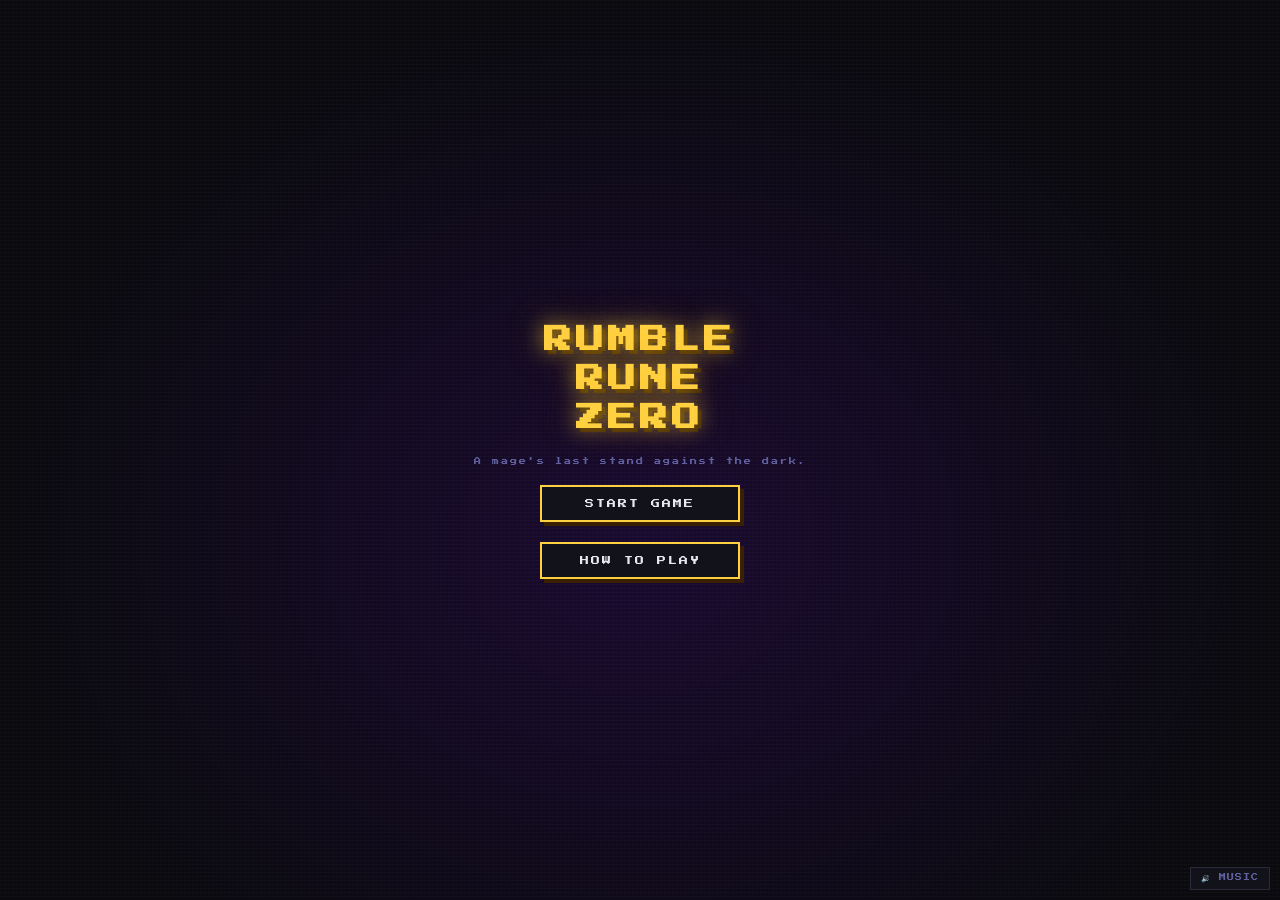
==== commit 14fa5e52: "added music and mute music button" ====
--- a/RumbleRuneZero.html
+++ b/RumbleRuneZero.html
@@ -634,6 +634,59 @@
   100% { opacity: 0; transform: translate(-50%, -40%); }
 }
 
+
+/* ---------- PAUSE BUTTON ---------- */
+#pause-btn {
+  position: fixed;
+  top: 10px;
+  right: 10px;
+  z-index: 50;
+  font-family: var(--font-main);
+  font-size: 7px;
+  color: var(--col-muted);
+  background: var(--bg-panel);
+  border: 1px solid var(--bg-border);
+  padding: 6px 10px;
+  cursor: pointer;
+  letter-spacing: 1px;
+  display: none;
+}
+#pause-btn:hover { color: var(--col-white); border-color: var(--col-white); }
+#pause-btn.visible { display: block; }
+
+/* ---------- PAUSE OVERLAY ---------- */
+#pause-overlay {
+  position: fixed;
+  inset: 0;
+  background: rgba(0,0,0,0.80);
+  display: flex;
+  flex-direction: column;
+  align-items: center;
+  justify-content: center;
+  gap: 20px;
+  z-index: 200;
+}
+#pause-overlay.hidden { display: none; }
+.pause-title { font-size: 18px; color: var(--col-white); letter-spacing: 4px; }
+
+
+/* ---------- MUTE BUTTON ---------- */
+#mute-btn {
+  position: fixed;
+  bottom: 10px;
+  right: 10px;
+  z-index: 50;
+  font-family: var(--font-main);
+  font-size: 7px;
+  color: var(--col-muted);
+  background: var(--bg-panel);
+  border: 1px solid var(--bg-border);
+  padding: 6px 10px;
+  cursor: pointer;
+  letter-spacing: 1px;
+}
+#mute-btn:hover { color: var(--col-white); border-color: var(--col-white); }
+
 /* ---------- Utility ---------- */
 .hidden { display: none !important; }
 ::-webkit-scrollbar { width: 4px; }
@@ -642,6 +695,12 @@
   </style>
 </head>
 <body>
+
+  <!-- ===================== BACKGROUND MUSIC ===================== -->
+  <audio id="bg-music" loop preload="auto">
+    <source src="[data-uri]